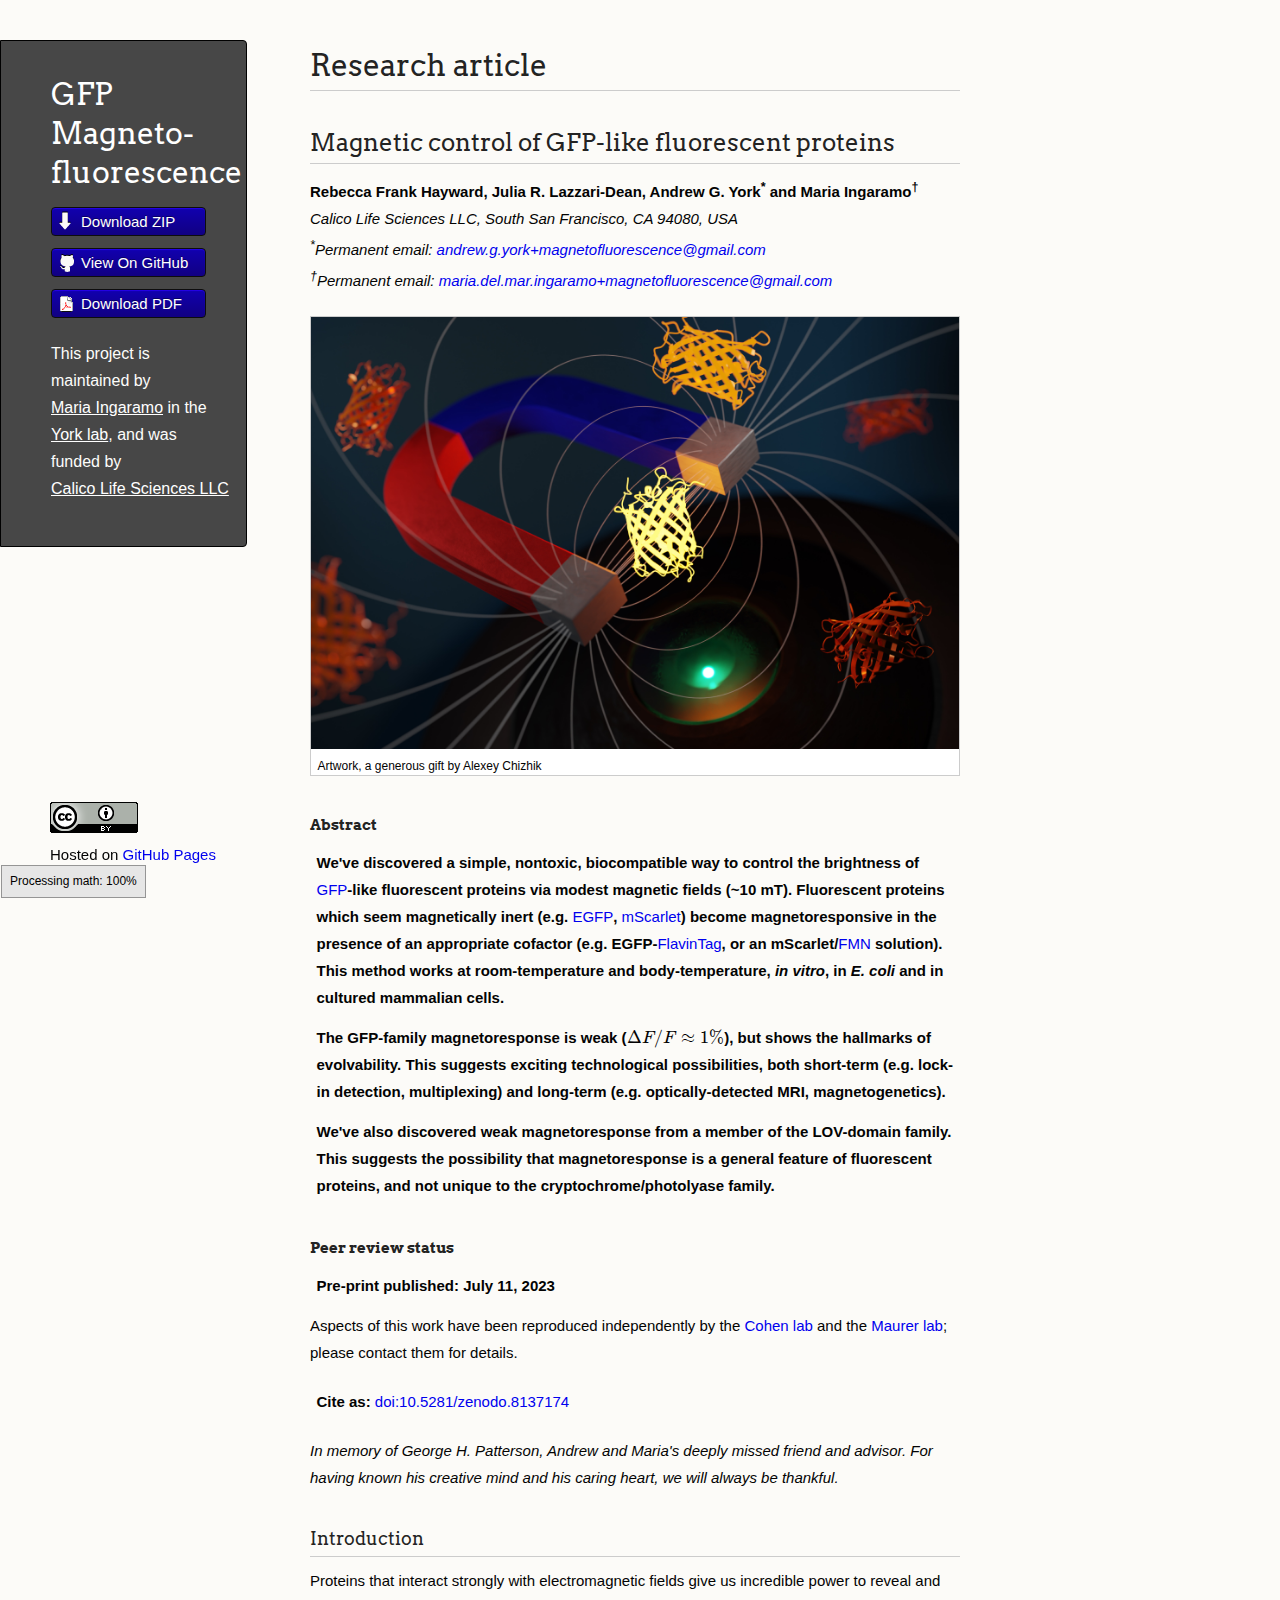
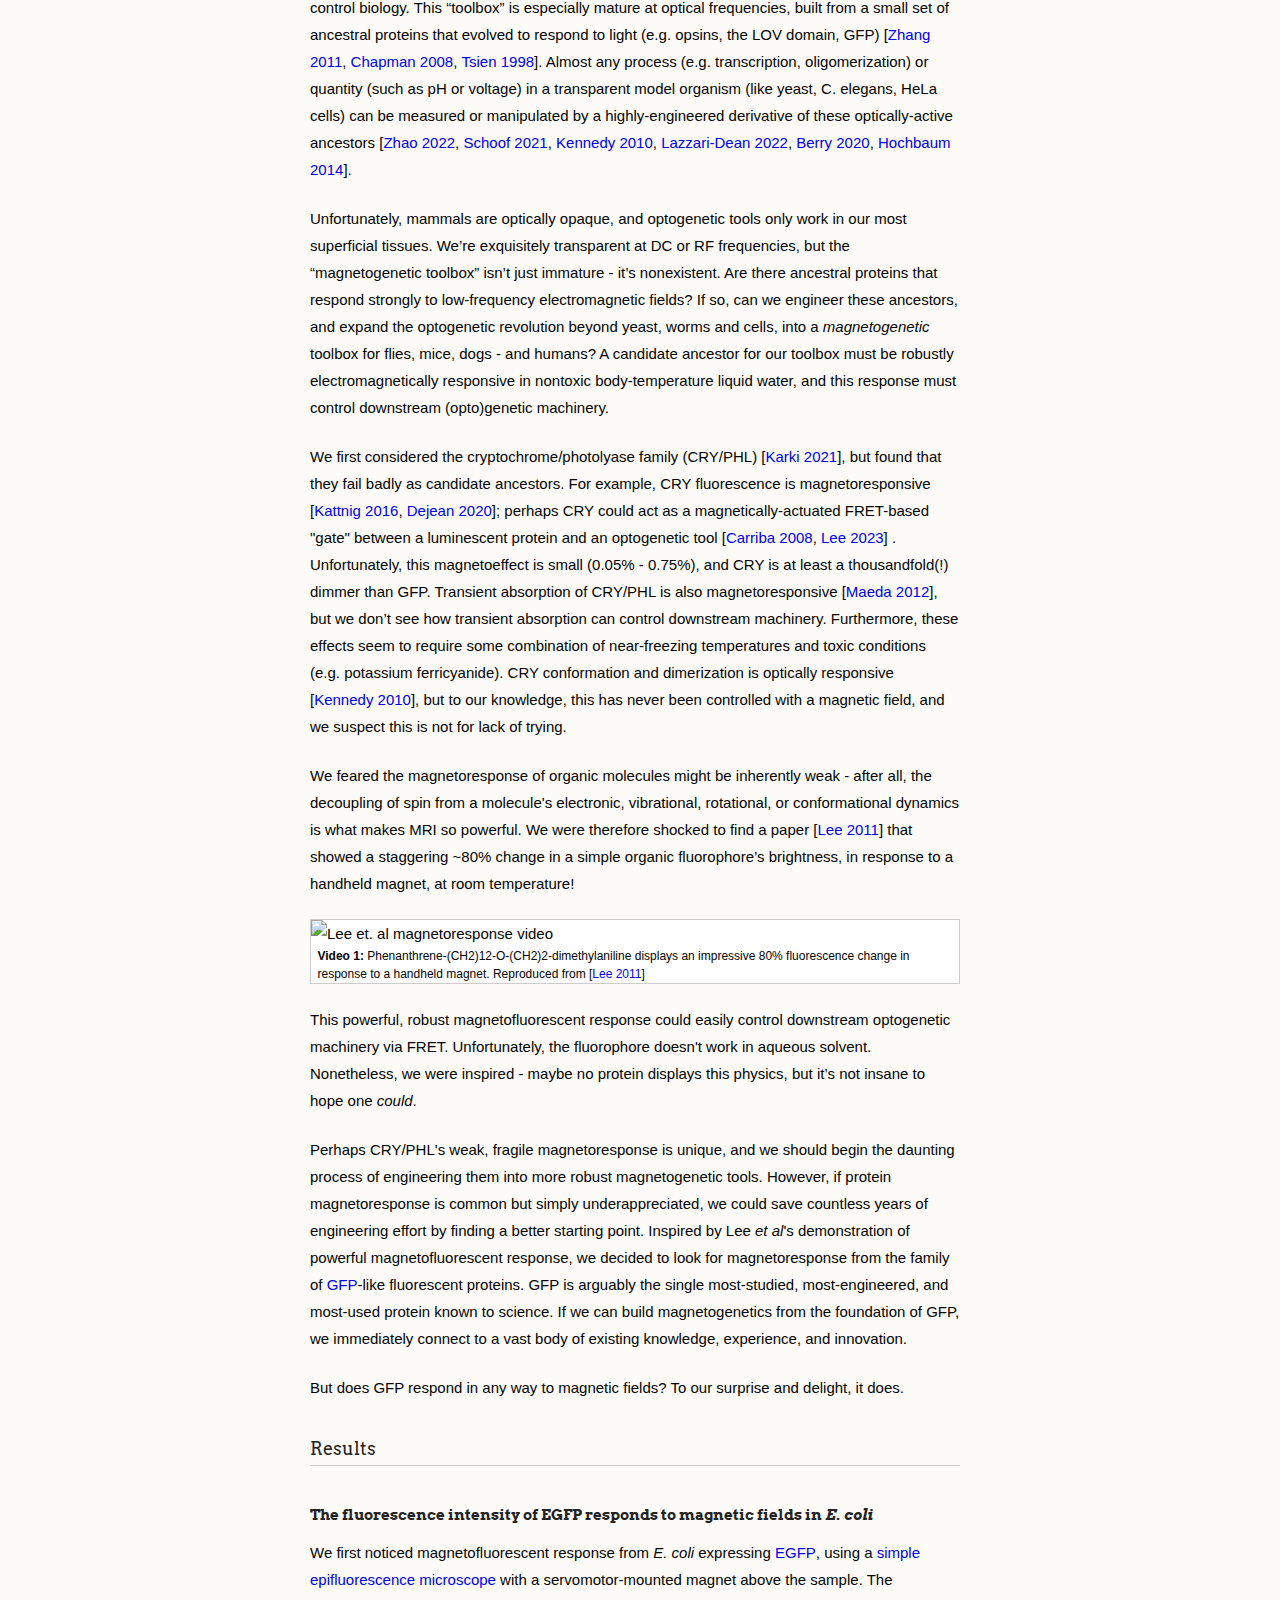
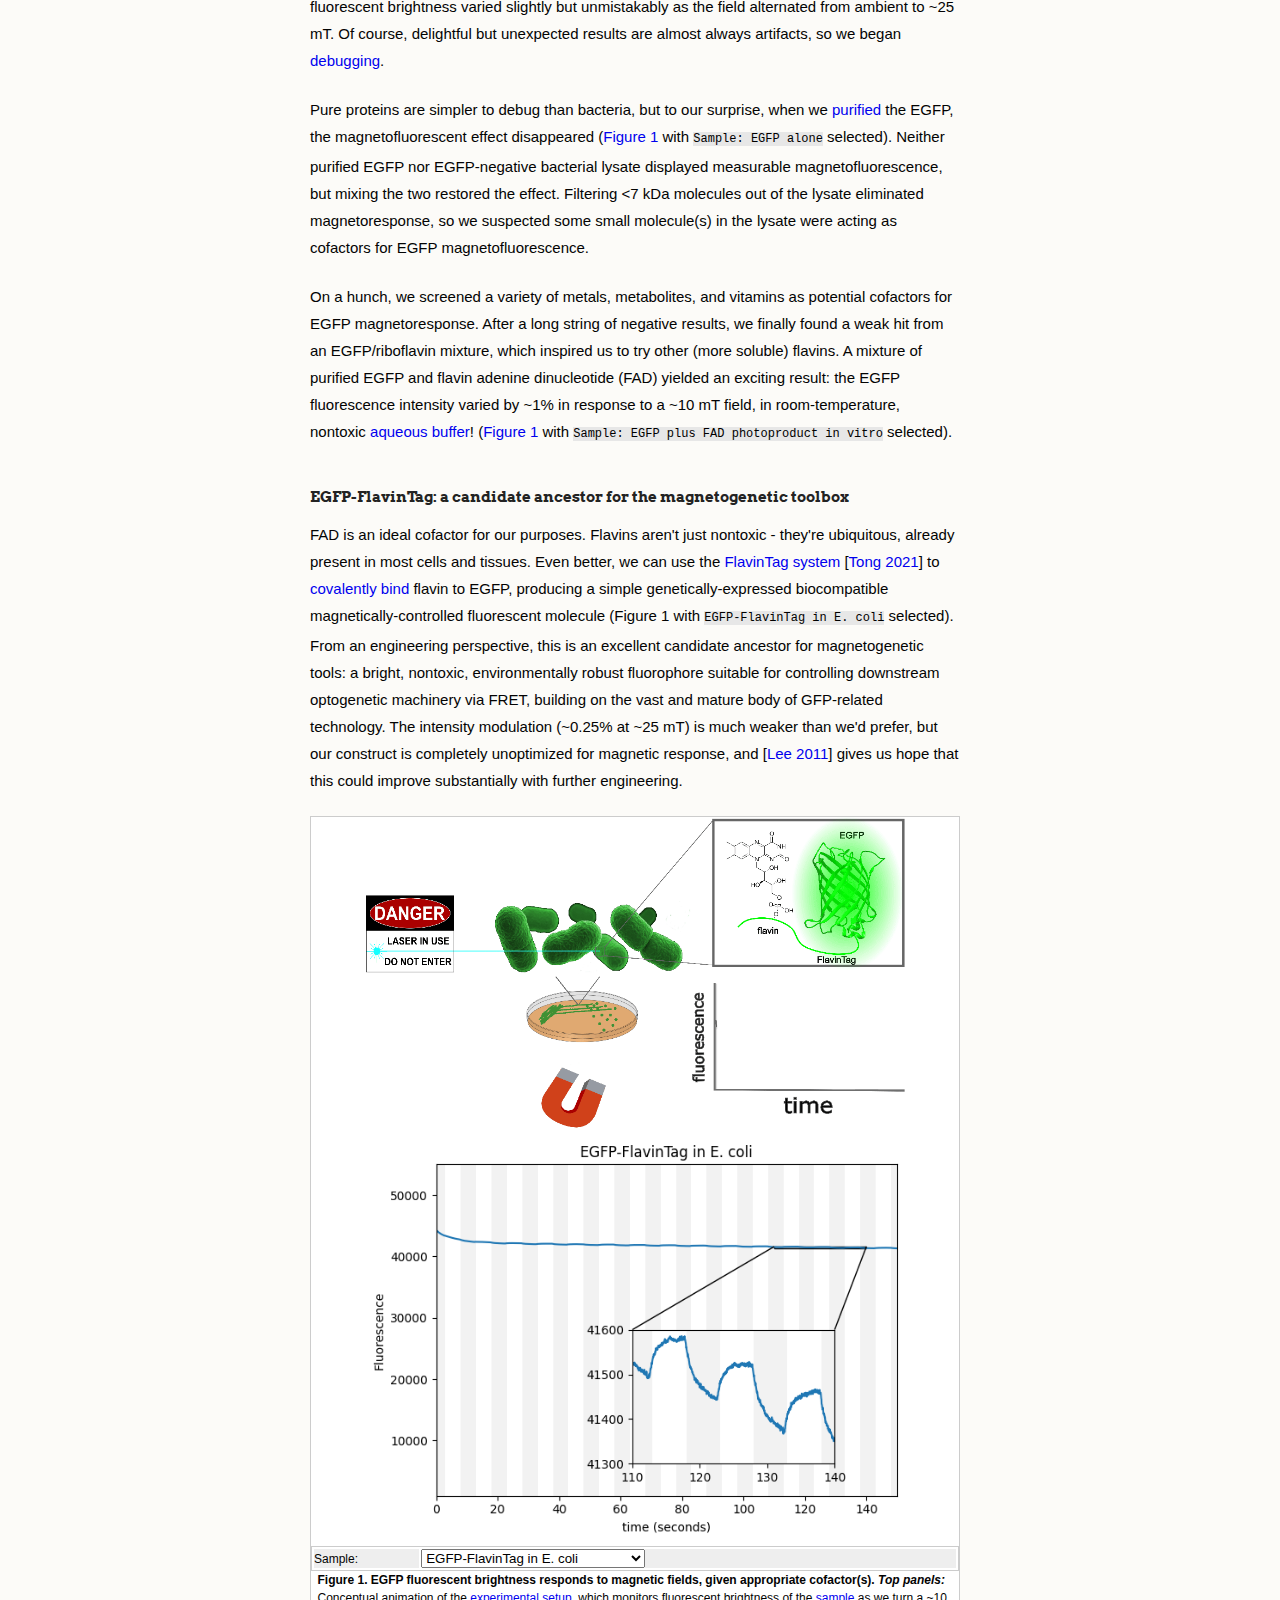
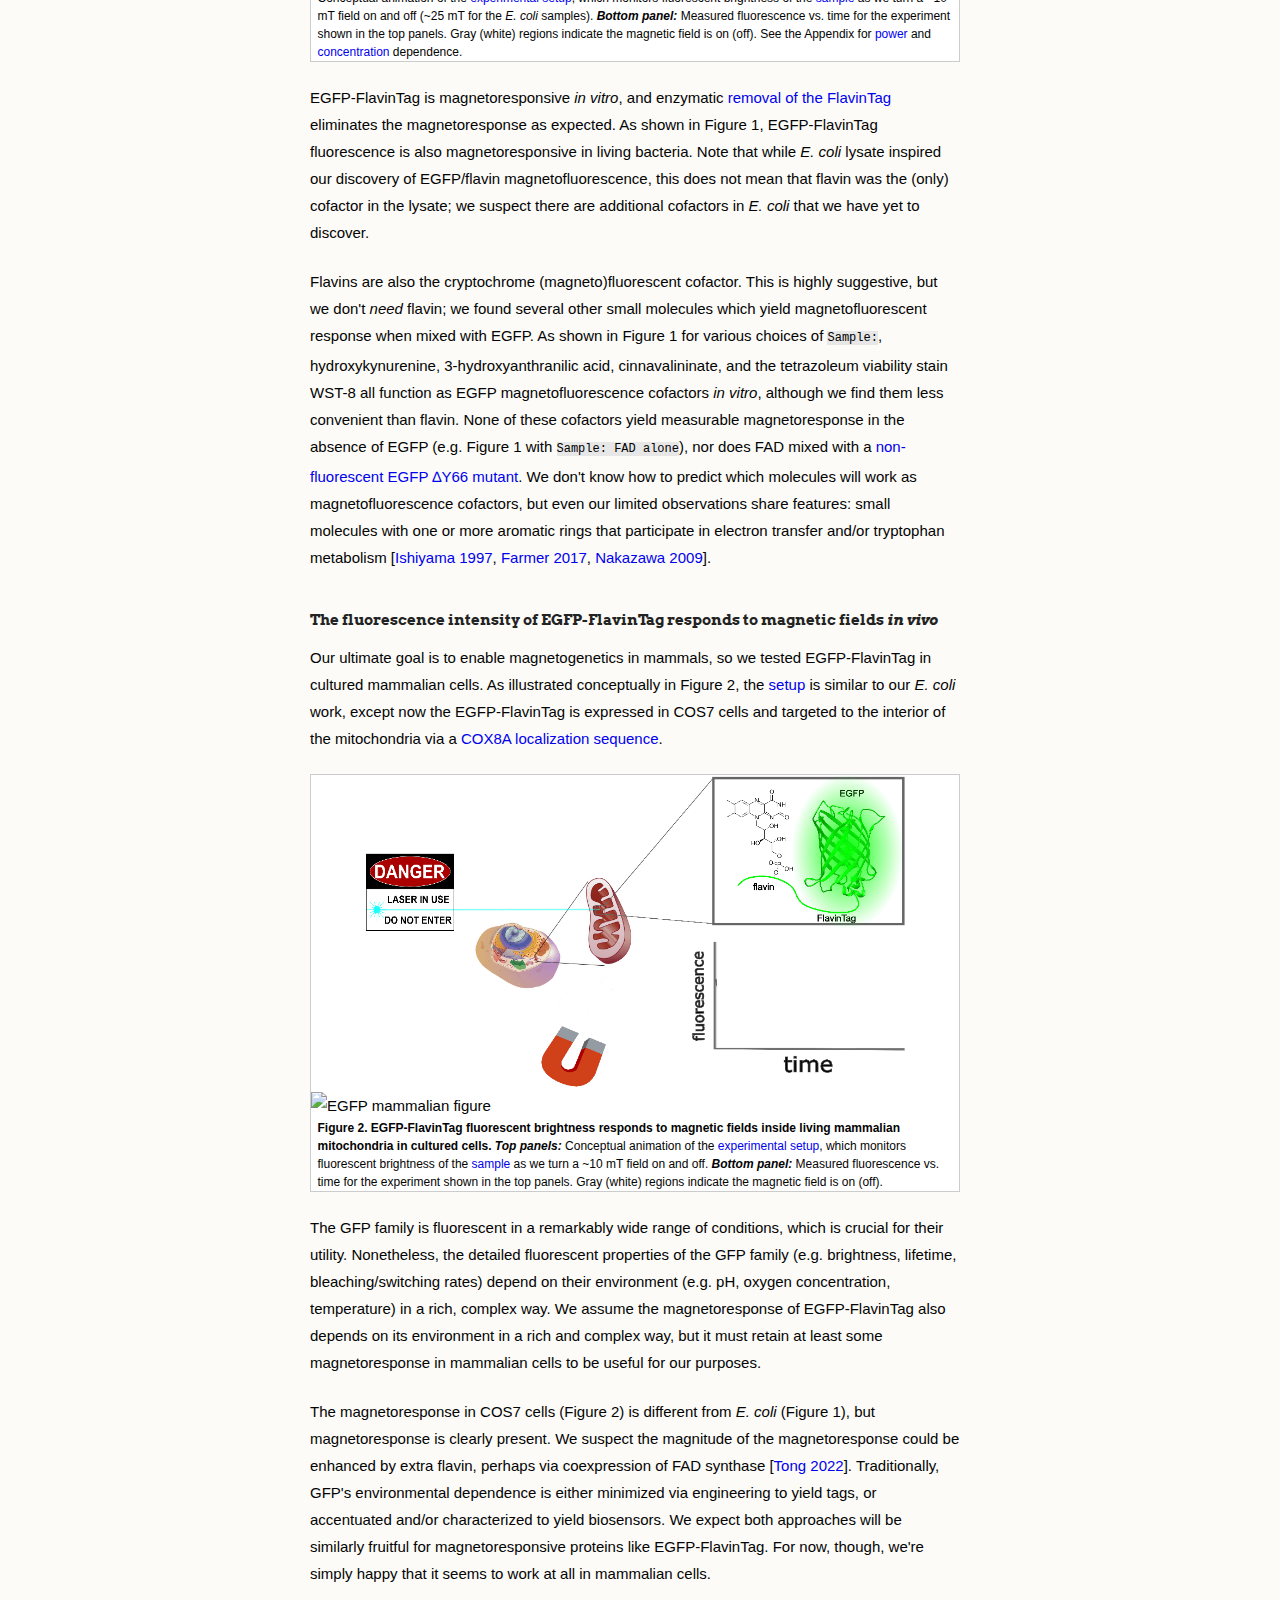
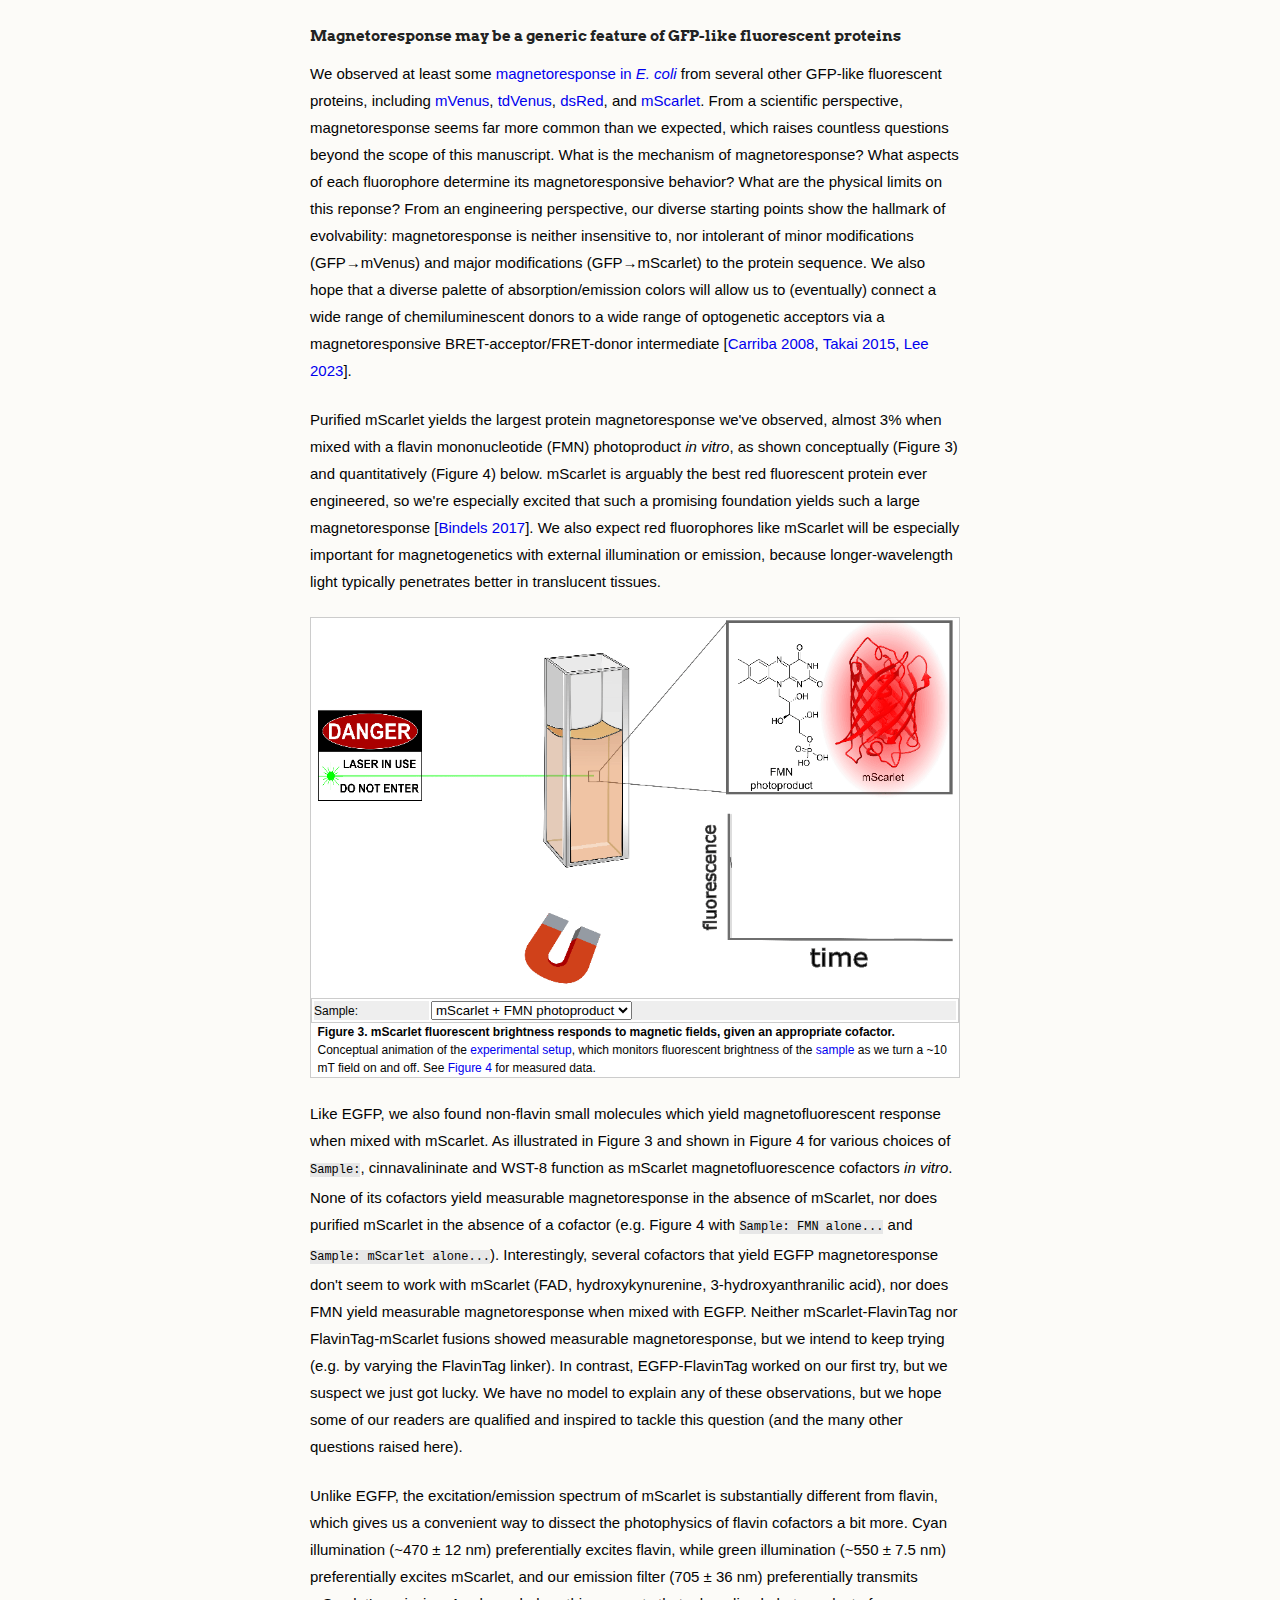
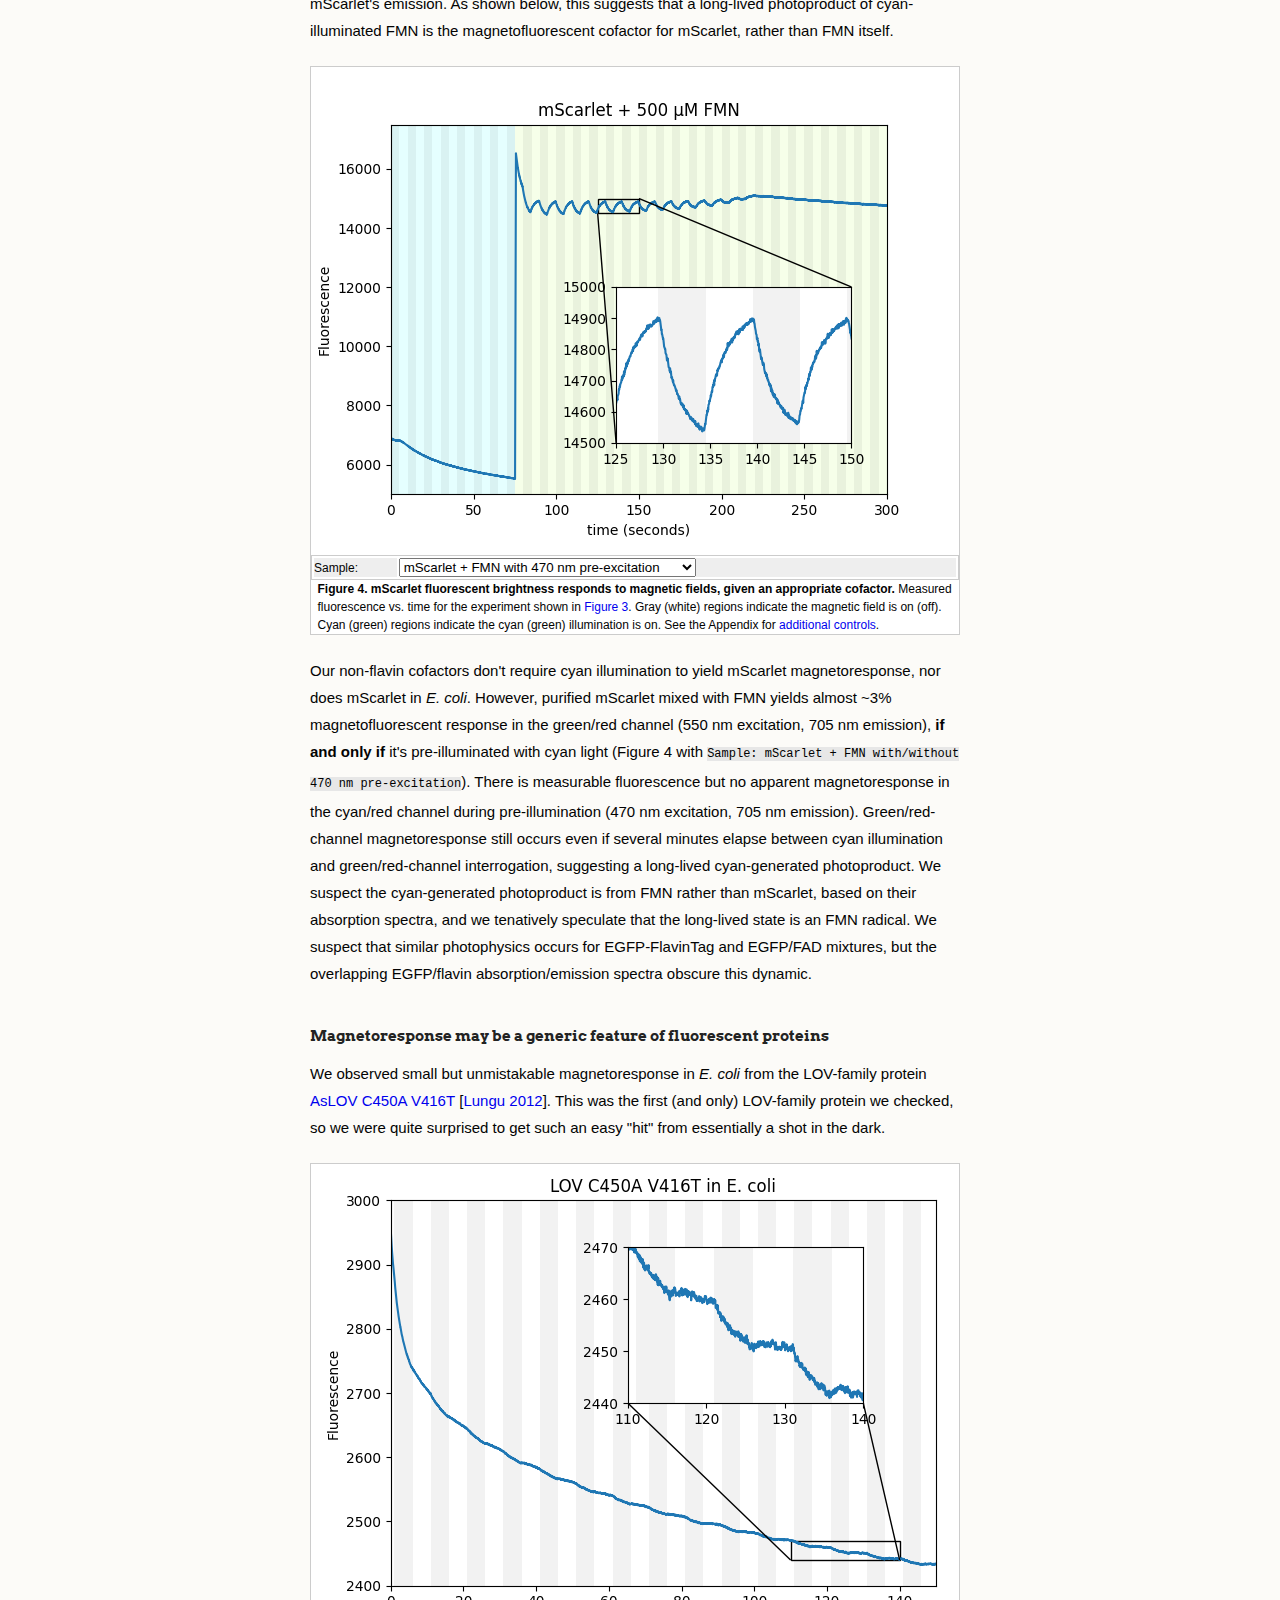
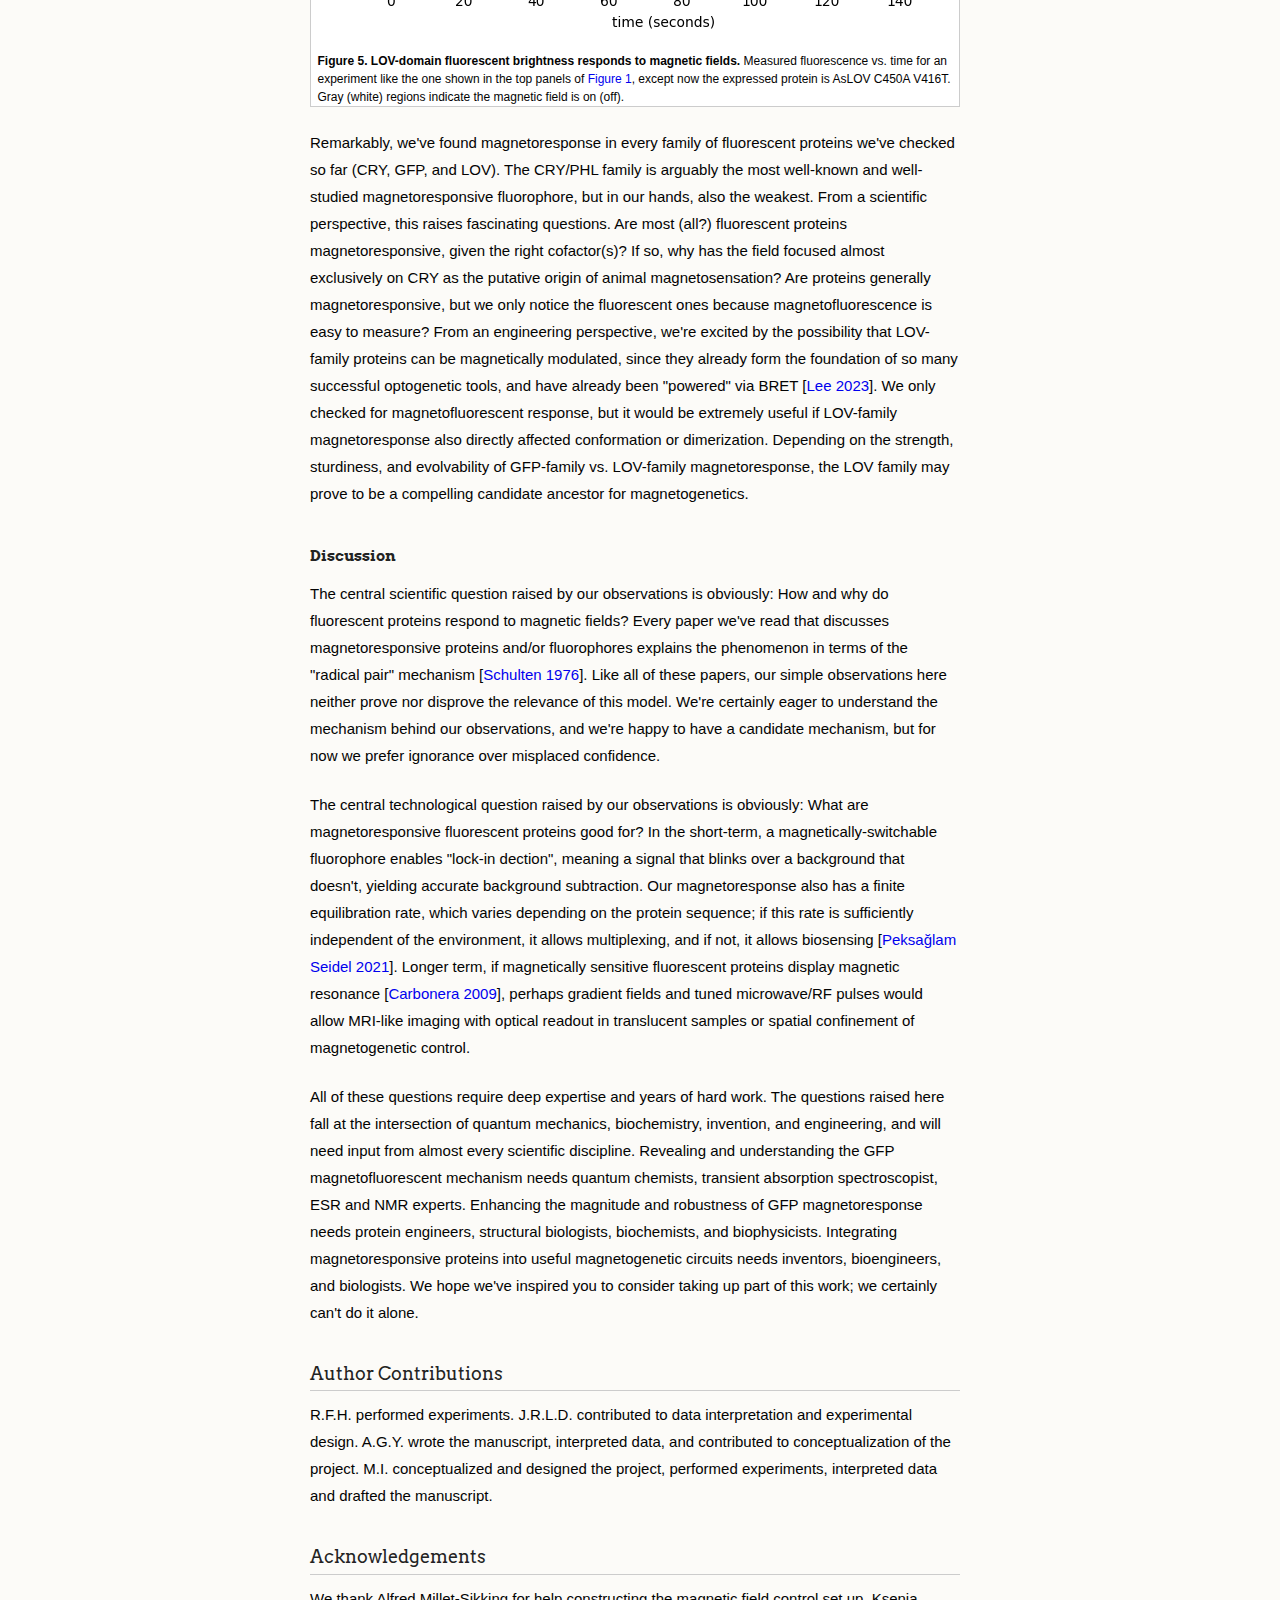
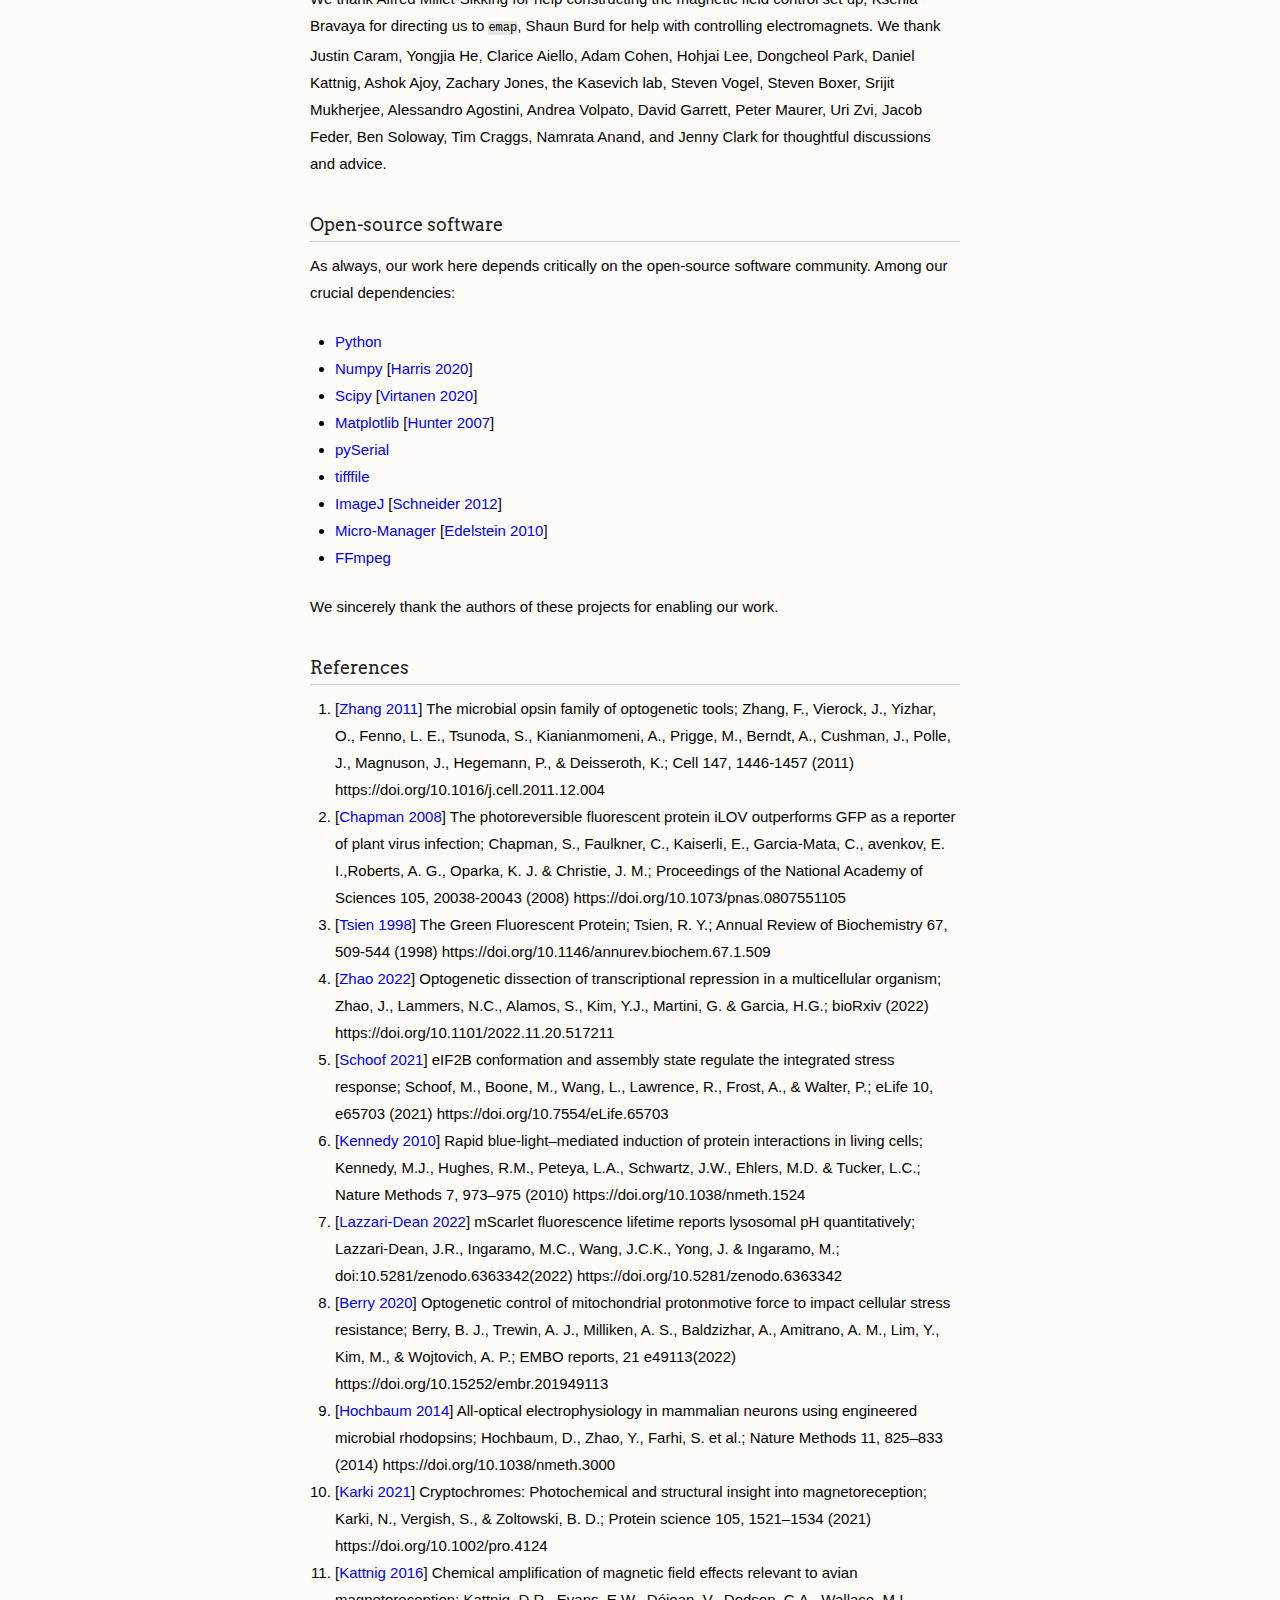
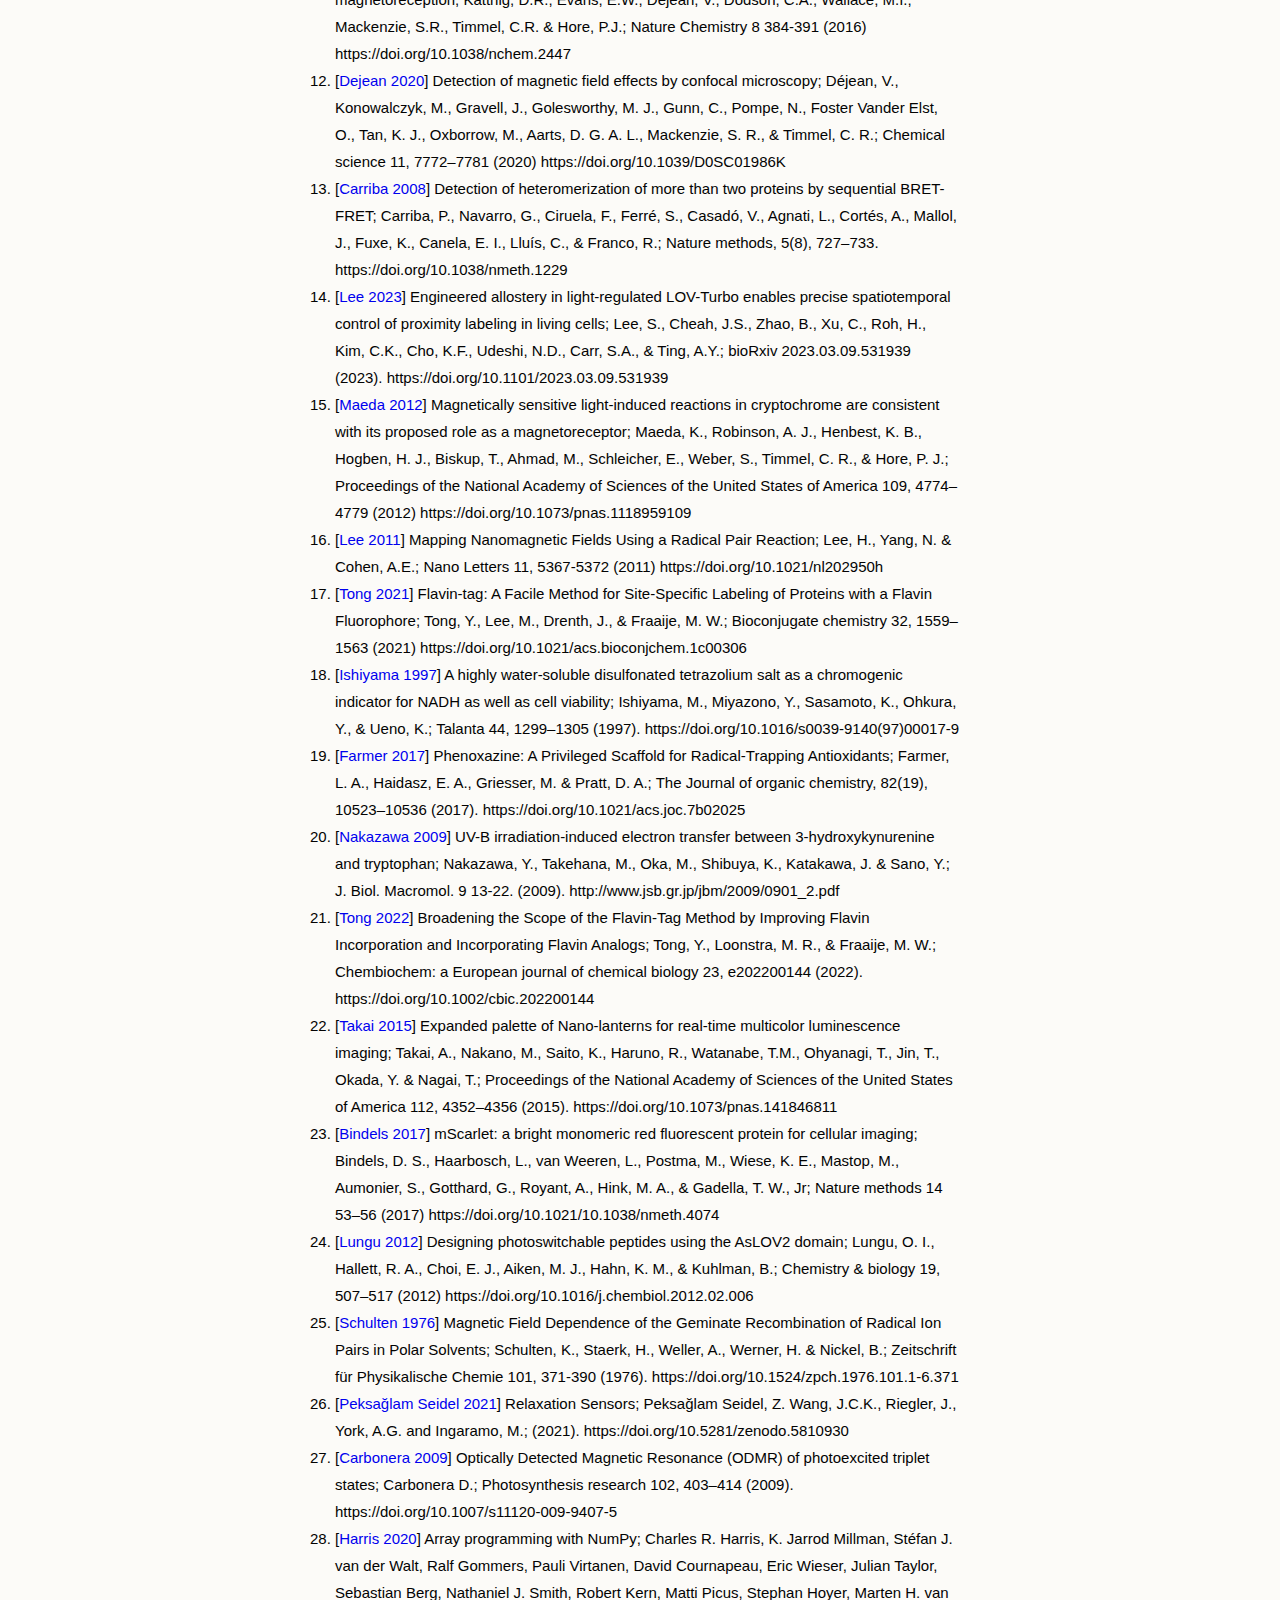
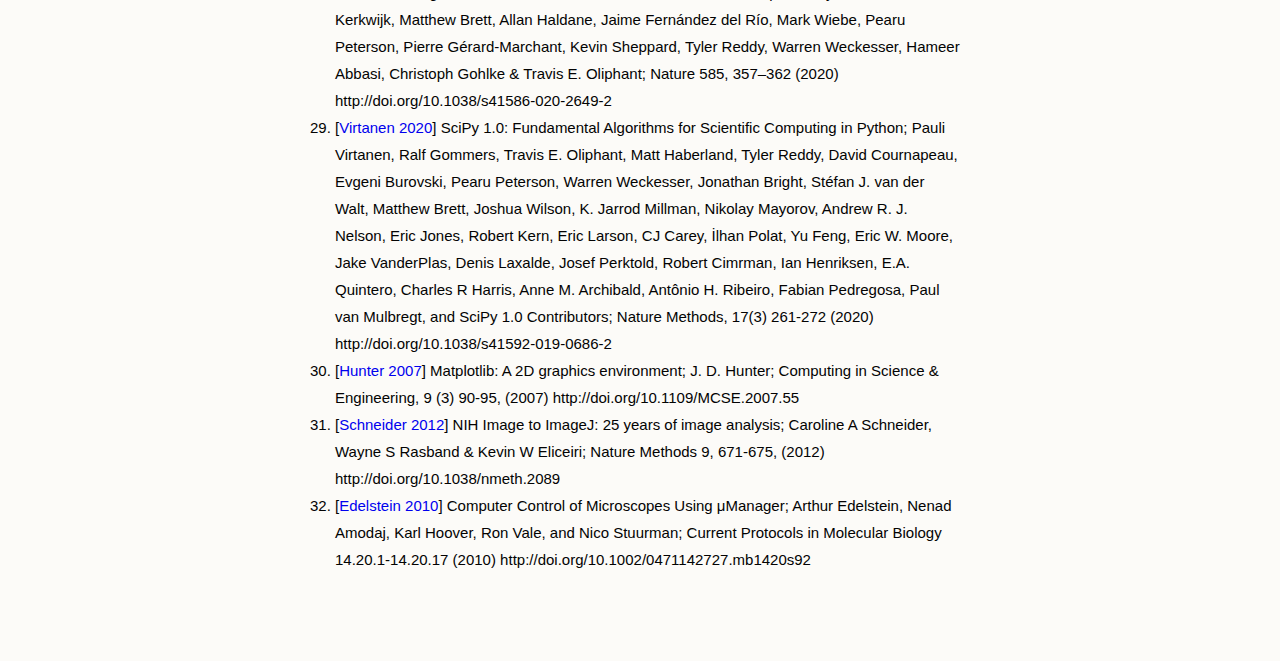
==== index.html @ 2e9eeae3 "Add files via upload" ====
<!doctype html>
<!-- 
##############################################################
Ignore this boilerplate if you're just trying to edit the text.
Skip to the part that says 'The real text begins here'
##############################################################

Based on this theme: https://github.com/broccolini/dinky , which mentioned that attribution is appreciated. Thanks, broccolini!
-->
<html lang="en">
  <head>
    <base target="_blank">
    <meta charset="utf-8">
    <meta http-equiv="X-UA-Compatible" content="IE=edge">
    <meta name="citation_title" content="GFP Magnetofluorescence">
    <meta name="citation_author" content="Rebecca Frank Hayward">
    <meta name="citation_author" content="Julia R. Lazzari-Dean">
    <meta name="citation_author" content="Andrew G. York">
    <meta name="citation_author" content="Maria Ingaramo">
    <meta name="citation_publication_date" content="2023/07/11">
    <meta name="citation_journal_title" content="Github.io">
    <meta name="citation_pdf_url" content="https://andrewgyork.github.io/gfp_magnetofluorescence/gfp_magnetofluorescence.pdf">
    <title>GFP Magnetofluorescence</title>

    <link rel="stylesheet" href="stylesheets/styles.css">
    <link rel="stylesheet" href="stylesheets/prism.css">
    <!--[if lt IE 9]>
    <script src="javascript/html5shiv/html5shiv.js"></script>
    <![endif]-->
    <!--[if lt IE 8]>
      <p class="browserupgrade">You are using an <strong>outdated</strong> browser. Please <a href="http://browsehappy.com/">upgrade your browser</a> to improve your experience.</p>
    <![endif]-->
    <script src="javascript/scale-fix/scale.fix.js"></script>
    <script src="javascript/python-highlighting/prism.js"></script>
    <script async  src="javascript/Minimal-MathJax/MathJax.js?config=TeX-AMS_CHTML"></script>
    <script src="javascript/update_figures.js"></script>
    <script src="javascript/reference_list/reference_list.js"></script>
    <script src="javascript/google-analytics/analytics.js"></script>
    <meta name="viewport" content="width=device-width, initial-scale=1, user-scalable=no">
  </head>
  <body>
    <div class="wrapper">
      <header>
        <h1 class="header">GFP Magneto&shy;fluorescence</h1>
        <ul>
          <li class="download"><a class="buttons" href="https://github.com/AndrewGYork/gfp_magnetofluorescence/archive/refs/heads/main.zip">Download ZIP</a></li>
          <li><a class="buttons github" href="https://github.com/AndrewGYork/gfp_magnetofluorescence">View On GitHub</a></li>
          <li><a class="buttons pdf" href="./gfp_magnetofluorescence.pdf">Download PDF</a></li>
        </ul>
        <p class="header">This project is maintained by <a class="header name" href="https://github.com/marimar128">Maria Ingaramo</a> in the <a class="header name" href="http://andrewgyork.github.io/">York lab</a>, and was funded by <a class="header name" href="https://www.calicolabs.com/">Calico Life Sciences LLC</a></p>
      </header>
<!-- 
##############################################################
The real text begins here.
##############################################################
 -->
<section>
<h1>Research article</h1>
<h2>Magnetic control of GFP-like fluorescent proteins</h2>
<p class="author_list">Rebecca Frank Hayward, Julia R. Lazzari-Dean, Andrew G. York<sup>*</sup> and Maria Ingaramo<sup>&dagger;</sup></p>
<p class="author_affiliations">Calico Life Sciences LLC, South San Francisco, CA 94080, USA</p>
<p class="contact_email"><sup>*</sup>Permanent email: <a href="mailto:andrew.g.york+magnetofluorescence@gmail.com" target="_self">andrew.g.york+magnetofluorescence@gmail.com</a></p>
<p class="contact_email"><sup>&dagger;</sup>Permanent email: <a href="mailto:maria.del.mar.ingaramo+magnetofluorescence@gmail.com" target="_self">maria.del.mar.ingaramo+magnetofluorescence@gmail.com</a></p>

<p></p>
<figure>
<img src="./images/artwork/20230713 Proteins and magnet.jpg" alt="Cover art" id="cover_art">
 <figcaption>
  Artwork, a generous gift by Alexey Chizhik
 </figcaption>
</figure><p></p>

<a id="Abstract" href="#Abstract" target="_self">
  <h4>
  Abstract
  </h4>
</a>
<p class="abstract">
We've discovered a simple, nontoxic, biocompatible way to control the brightness of <a href="https://www.fpbase.org/protein/avgfp/">GFP</a>-like fluorescent proteins via modest magnetic fields (~10 mT). Fluorescent proteins which seem magnetically inert (e.g. <a href="https://www.fpbase.org/protein/egfp/">EGFP</a>, <a href="https://www.fpbase.org/protein/mscarlet/">mScarlet</a>) become magnetoresponsive in the presence of an appropriate cofactor (e.g. EGFP-<a href="https://doi.org/10.1021/acs.bioconjchem.1c00306">FlavinTag</a>, or an mScarlet/<a href="https://pubchem.ncbi.nlm.nih.gov/compound/Flavin-mononucleotide">FMN</a> solution). This method works at room-temperature and body-temperature, <em>in vitro</em>, in <em>E. coli</em> and in cultured mammalian cells.
</p>

<p class="abstract">
The GFP-family magnetoresponse is weak (\(\Delta F / F \approx 1\%\)), but shows the hallmarks of evolvability. This suggests exciting technological possibilities, both short-term (e.g. lock-in detection, multiplexing) and long-term (e.g. optically-detected MRI, magnetogenetics).
</p>

<p class="abstract">

We've also discovered weak magnetoresponse from a member of the LOV-domain family. This suggests the possibility that magnetoresponse is a general feature of fluorescent proteins, and not unique to the cryptochrome/<wbr>photolyase family.
</p>

<h4>Peer review status</h4>
<p class="abstract">Pre-print published: July 11, 2023</p>
<p>
Aspects of this work have been reproduced independently by the <a href="https://cohenweb.rc.fas.harvard.edu/">Cohen lab</a> and the <a href="https://maurer-lab.com/">Maurer lab</a>; please contact them for details.
</p>

<p class="abstract">Cite as: <a href="https://doi.org/10.5281/zenodo.8137174">doi:10.5281/zenodo.8137174</a>
</p>

<p></p>
<p><em>
In memory of George H. Patterson, Andrew and Maria's deeply missed friend and advisor. For having known his creative mind and his caring heart, we will always be thankful.</em>
</p>

<h3 class="onlyprint">
Note that this is a limited PDF or print version; animated and interactive figures are disabled. For the full version of this article, please visit <a href="https://andrewgyork.github.io/gfp_magnetofluorescence">https://andrewgyork.github.io/gfp_magnetofluorescence</a></h3>

<noscript>
<h3>Your browser doesn't seem to support Javascript. This document uses Javascript for interactive figures, math typesetting, and to automatically generate the reference list. Either activate Javascript, or use the "Download PDF" link above if you want properly typeset math and a reference list.
</h3>
</noscript>

<h3>
Introduction
</h3>
<p>
Proteins that interact strongly with electromagnetic fields give us incredible power to reveal and control biology. This “toolbox” is especially mature at optical frequencies, built from a small set of ancestral proteins that evolved to respond to light (e.g. opsins, the LOV domain, GFP) 
[<a class="citation" href="https://doi.org/10.1016/j.cell.2011.12.004" title="The microbial opsin family of optogenetic tools; Zhang, F., Vierock, J., Yizhar, O., Fenno, L. E., Tsunoda, S., Kianianmomeni, A., Prigge, M., Berndt, A., Cushman, J., Polle, J., Magnuson, J., Hegemann, P., &amp; Deisseroth, K.; Cell 147, 1446-1457 (2011)">Zhang 2011</a>, 
<a class="citation" href="https://doi.org/10.1073/pnas.0807551105" title="The photoreversible fluorescent protein iLOV outperforms GFP as a reporter of plant virus infection; Chapman, S., Faulkner, C., Kaiserli, E.,  Garcia-Mata, C., avenkov, E. I.,Roberts, A. G., Oparka, K. J.  &amp; Christie, J. M.; Proceedings of the National Academy of Sciences 105, 20038-20043 (2008)">Chapman 2008</a>, 
<a class="citation" href="https://doi.org/10.1146/annurev.biochem.67.1.509" title="The Green Fluorescent Protein; Tsien, R. Y.; Annual Review of Biochemistry 67, 509-544 (1998)">Tsien 1998</a>]. 
Almost any process (e.g. transcription, oligomerization) or quantity (such as pH or voltage) in a transparent model organism (like yeast, C. elegans, HeLa cells) can be measured or manipulated by a highly-engineered derivative of these optically-active ancestors
[<a class="citation" href="https://doi.org/10.1101/2022.11.20.517211" title="Optogenetic dissection of transcriptional repression in a multicellular organism; Zhao, J., Lammers, N.C., Alamos, S., Kim, Y.J., Martini, G. &amp; Garcia, H.G.; bioRxiv (2022)">Zhao 2022</a>,
<a class="citation" href="https://doi.org/10.7554/eLife.65703" title="eIF2B conformation and assembly state regulate the integrated stress response; Schoof, M., Boone, M., Wang, L., Lawrence, R., Frost, A., &amp; Walter, P.; eLife 10, e65703 (2021)">Schoof 2021</a>,
<a class="citation" href="https://doi.org/10.1038/nmeth.1524" title="Rapid blue-light–mediated induction of protein interactions in living cells; Kennedy, M.J., Hughes, R.M., Peteya, L.A., Schwartz, J.W., Ehlers, M.D. &amp; Tucker, L.C.; Nature Methods 7, 973–975 (2010)">Kennedy 2010</a>,
<a class="citation" href="https://doi.org/10.5281/zenodo.6363342" title="mScarlet fluorescence lifetime reports lysosomal pH quantitatively; Lazzari-Dean, J.R., Ingaramo, M.C., Wang, J.C.K., Yong, J. &amp; Ingaramo, M.; doi:10.5281/zenodo.6363342(2022)">Lazzari-Dean 2022</a>,
<a class="citation" href="https://doi.org/10.15252/embr.201949113" title="Optogenetic control of mitochondrial protonmotive force to impact cellular stress resistance; Berry, B. J., Trewin, A. J., Milliken, A. S., Baldzizhar, A., Amitrano, A. M., Lim, Y., Kim, M., &amp; Wojtovich, A. P.; EMBO reports, 21 e49113(2022)">Berry 2020</a>,
<a class="citation" href="https://doi.org/10.1038/nmeth.3000" title="All-optical electrophysiology in mammalian neurons using engineered microbial rhodopsins; Hochbaum, D., Zhao, Y., Farhi, S. et al.; Nature Methods 11, 825–833 (2014)">Hochbaum 2014</a>].
</p>
<p>
Unfortunately, mammals are optically opaque, and optogenetic tools only work in our most superficial tissues. We’re exquisitely transparent at DC or RF frequencies, but the “magnetogenetic toolbox” isn’t just immature - it’s nonexistent. Are there ancestral proteins that respond strongly to low-frequency electromagnetic fields? If so, can we engineer these ancestors, and expand the optogenetic revolution beyond yeast, worms and cells, into a <em>magnetogenetic</em> toolbox for flies, mice, dogs - and humans? A candidate ancestor for our toolbox must be robustly electromagnetically responsive in nontoxic body-temperature liquid water, and this response must control downstream (opto)genetic machinery. 
</p>
<p>
We first considered the cryptochrome/<wbr>photolyase family (CRY/PHL)
[<a class="citation" href="https://doi.org/10.1002/pro.4124" title="Cryptochromes: Photochemical and structural insight into magnetoreception; Karki, N., Vergish, S., &amp; Zoltowski, B. D.; Protein science 105, 1521–1534 (2021)">Karki 2021</a>], 
but found that they fail badly as candidate ancestors. For example, CRY fluorescence is magnetoresponsive 
[<a class="citation" href="https://doi.org/10.1038/nchem.2447" title="Chemical amplification of magnetic field effects relevant to avian magnetoreception; Kattnig, D.R., Evans, E.W., Déjean, V., Dodson, C.A., Wallace, M.I., Mackenzie, S.R., Timmel, C.R. &amp; Hore, P.J.; Nature Chemistry 8 384-391 (2016)">Kattnig 2016</a>,
<a class="citation" href="https://doi.org/10.1039/D0SC01986K" title="Detection of magnetic field effects by confocal microscopy; Déjean, V., Konowalczyk, M., Gravell, J., Golesworthy, M. J., Gunn, C., Pompe, N., Foster Vander Elst, O., Tan, K. J., Oxborrow, M., Aarts, D. G. A. L., Mackenzie, S. R., & Timmel, C. R.; Chemical science 11, 7772–7781 (2020)">Dejean 2020</a>];
perhaps CRY could act as a magnetically-actuated FRET-based "gate" between a luminescent protein and an optogenetic tool 
[<a class="citation" href="https://doi.org/10.1038/nmeth.1229" title="Detection of heteromerization of more than two proteins by sequential BRET-FRET; Carriba, P., Navarro, G., Ciruela, F., Ferré, S., Casadó, V., Agnati, L., Cortés, A., Mallol, J., Fuxe, K., Canela, E. I., Lluís, C., &amp; Franco, R.; Nature methods, 5(8), 727–733.">Carriba 2008</a>,
<a class="citation" href="https://doi.org/10.1101/2023.03.09.531939" title="Engineered allostery in light-regulated LOV-Turbo enables precise spatiotemporal control of proximity labeling in living cells; Lee, S., Cheah, J.S., Zhao, B., Xu, C., Roh, H., Kim, C.K., Cho, K.F., Udeshi, N.D., Carr, S.A., &amp; Ting, A.Y.; bioRxiv 2023.03.09.531939 (2023).">Lee 2023</a>]
. Unfortunately, this magnetoeffect is small (0.05% - 0.75%), and CRY is at least a thousandfold(!) dimmer than GFP. Transient absorption of CRY/PHL is also magnetoresponsive 
[<a class="citation" href="https://doi.org/10.1073/pnas.1118959109" title="Magnetically sensitive light-induced reactions in cryptochrome are consistent with its proposed role as a magnetoreceptor; Maeda, K., Robinson, A. J., Henbest, K. B., Hogben, H. J., Biskup, T., Ahmad, M., Schleicher, E., Weber, S., Timmel, C. R., &amp; Hore, P. J.; Proceedings of the National Academy of Sciences of the United States of America 109, 4774–4779 (2012)">Maeda 2012</a>], 
but we don’t see how transient absorption can control downstream machinery. Furthermore, these effects seem to require some combination of near-freezing temperatures and toxic conditions (e.g. potassium ferricyanide). CRY conformation and dimerization is optically responsive 
[<a class="citation" href="https://doi.org/10.1038/nmeth.1524" title="Rapid blue-light–mediated induction of protein interactions in living cells; Kennedy, M.J., Hughes, R.M., Peteya, L.A., Schwartz, J.W., Ehlers, M.D. &amp; Tucker, L.C.; Nature Methods 7, 973–975 (2010)">Kennedy 2010</a>], 
but to our knowledge, this has never been controlled with a magnetic field, and we suspect this is not for lack of trying.
</p>
<p>
We feared the magnetoresponse of organic molecules might be inherently weak - after all, the decoupling of spin from a molecule's electronic, vibrational, rotational, or conformational dynamics is what makes MRI so powerful. We were therefore shocked to find a paper
[<a class="citation" href="https://doi.org/10.1021/nl202950h" title="Mapping Nanomagnetic Fields Using a Radical Pair Reaction; Lee, H., Yang, N. &amp; Cohen, A.E.; Nano Letters 11, 5367-5372 (2011)">Lee 2011</a>]
that showed a staggering ~80% change in a simple organic fluorophore’s brightness, in response to a handheld magnet, at room temperature!
</p>

<p>
<figure id="cohen_movie_figure">
<img src="./images/cohen_movie/magnetofluorescence.gif" alt="Lee et. al magnetoresponse video" id="cohen_movie" style="width:100%">
 <figcaption><strong>Video 1:</strong> Phenanthrene-(CH2)12-O-(CH2)2-dimethylaniline displays an impressive 80% fluorescence change in response to a handheld magnet. Reproduced from 
  [<a class="citation" href="https://doi.org/10.1021/nl202950h" title="Mapping Nanomagnetic Fields Using a Radical Pair Reaction; Lee, H., Yang, N. &amp; Cohen, A.E.; Nano Letters 11, 5367-5372 (2011)">Lee 2011</a>]
 </figcaption>
</figure><p></p>
</p>

<p>
This powerful, robust magnetofluorescent response could easily control downstream optogenetic machinery via FRET. Unfortunately, the fluorophore doesn't work in aqueous solvent. Nonetheless, we were inspired - maybe no protein displays this physics, but it’s not insane to hope one <em>could</em>. 
</p>


<p>Perhaps CRY/PHL's weak, fragile magnetoresponse is unique, and we should begin the daunting process of engineering them into more robust magnetogenetic tools. However, if protein magnetoresponse is common but simply underappreciated, we could save countless years of engineering effort by finding a better starting point. Inspired by Lee <em>et al</em>'s demonstration of powerful magnetofluorescent response, we decided to look for magnetoresponse from the family of <a href="https://en.wikipedia.org/w/index.php?title=Green_fluorescent_protein&oldid=1143612679">GFP</a>-like fluorescent proteins. GFP is arguably the single most-studied, most-engineered, and most-used protein known to science. If we can build magnetogenetics from the foundation of GFP, we immediately connect to a vast body of existing knowledge, experience, and innovation.
</p>

<p>
But does GFP respond in any way to magnetic fields? To our surprise and delight, it does. 
</p>


<h3>
Results
</h3>
<h4>
The fluorescence intensity of EGFP responds to magnetic fields in <em>E. coli</em>
</h4>

<p>
We first noticed magnetofluorescent response from <em>E. coli</em> expressing <a href="https://www.fpbase.org/protein/egfp/">EGFP</a>, using a <a href="./appendix.html#instrumentation">simple epifluorescence microscope</a> with a servomotor-mounted magnet above the sample. The fluorescent brightness varied slightly but unmistakably as the field alternated from ambient to ~25 mT. Of course, delightful but unexpected results are almost always artifacts, so we began <a href="./appendix.html#debugging">debugging</a>.
</p>

<p>
Pure proteins are simpler to debug than bacteria, but to our surprise, when we <a href="./appendix.html#sample_prep">purified</a> the EGFP, the magnetofluorescent effect disappeared (<a href="#EGFP_cartoon" target="_self">Figure 1</a> with <code>Sample: EGFP alone</code> selected). Neither purified EGFP nor EGFP-negative bacterial lysate displayed measurable magnetofluorescence, but mixing the two restored the effect. Filtering &lt;7 kDa molecules out of the lysate eliminated magnetoresponse, so we suspected some small molecule(s) in the lysate were acting as cofactors for EGFP magnetofluorescence.
</p>

<p>
On a hunch, we screened a variety of metals, metabolites, and vitamins as potential cofactors for EGFP magnetoresponse. After a long string of negative results, we finally found a weak hit from an EGFP/riboflavin mixture, which inspired us to try other (more soluble) flavins. A mixture of purified EGFP and flavin adenine dinucleotide (FAD) yielded an exciting result: the EGFP fluorescence intensity varied by ~1% in response to a ~10 mT field, in room-temperature, nontoxic <a href="./appendix.html#exp_design">aqueous buffer</a>! (<a href="#EGFP_cartoon" target="_self">Figure 1</a> with <code>Sample: EGFP plus FAD photoproduct in vitro</code> selected).
</p>

<h4>
EGFP-FlavinTag: a candidate ancestor for the magnetogenetic toolbox
</h4>

<p>
FAD is an ideal cofactor for our purposes. Flavins aren't just nontoxic - they're ubiquitous, already present in most cells and tissues. Even better, we can use the <a href="./appendix.html#sequences">FlavinTag system</a>
[<a class="citation" href="https://doi.org/10.1021/acs.bioconjchem.1c00306" title="Flavin-tag: A Facile Method for Site-Specific Labeling of Proteins with a Flavin Fluorophore; Tong, Y., Lee, M., Drenth, J., &amp; Fraaije, M. W.; Bioconjugate chemistry 32, 1559–1563 (2021)">Tong 2021</a>]
 to <a href="./appendix.html#sample_prep">covalently bind</a> flavin to EGFP, producing a simple genetically-expressed biocompatible magnetically-controlled fluorescent molecule (Figure 1 with <code>EGFP-FlavinTag in E. coli</code> selected). From an engineering perspective, this is an excellent candidate ancestor for magnetogenetic tools: a bright, nontoxic, environmentally robust fluorophore suitable for controlling downstream optogenetic machinery via FRET, building on the vast and mature body of GFP-related technology. The intensity modulation (~0.25% at ~25 mT) is much weaker than we'd prefer, but our construct is completely unoptimized for magnetic response, and 
 [<a class="citation" href="https://doi.org/10.1021/nl202950h" title="Mapping Nanomagnetic Fields Using a Radical Pair Reaction; Lee, H., Yang, N. &amp; Cohen, A.E.; Nano Letters 11, 5367-5372 (2011)">Lee 2011</a>]
  gives us hope that this could improve substantially with further engineering.
</p>


<figure id="EGFP_figure">
<img src="./images/cartoon/EGFP_FAD_coli.gif" alt="EGFP magnetoresponse cartoon" id="EGFP_cartoon" width="85%" style="display:block;margin-left:auto;margin-right:auto;">
<img src="./images/EGFP_bead_figure/pngs/EGFP_FAD_coli.png" alt="EGFP magnetoresponse data" id="EGFP_data"  width="85%" style="display:block;margin-left:auto;margin-right:auto;">
<table class="figure_controls">
  <tr>
  <td>Sample: </td><td><select id="EGFP_figure_selection" onchange="update_EGFP_figure()">
    <option value="EGFP">EGFP alone</option>
    <option value="EGFP_FAD">EGFP + FAD photoproduct <em>in vitro</em> </option>
    <option value="FAD">FAD alone </option>
    <option value="EGFP_FAD_coli" selected="selected">EGFP-FlavinTag in E. coli</option>
    <option value="EGFP_cinn">EGFP + cinnavalininate</option>
    <option value="EGFP_anthra">EGFP + 3-hydroxyanthranilic acid</option>    
    <option value="EGFP_kyn">EGFP + hydroxykynurenine</option>
    <option value="EGFP_wst8">EGFP + WST-8</option>
  </select></td>
    </tr>
</table>
 <figcaption>

  <strong>Figure 1. EGFP fluorescent brightness responds to magnetic fields, given appropriate cofactor(s).</strong>
  <strong><em>Top panels:</em></strong> Conceptual animation of the <a href="./appendix.html#instrumentation">experimental setup</a>, which monitors fluorescent brightness of the <a href="./appendix.html#sample_prep">sample</a> as we turn a ~10 mT field on and off (~25 mT for the <em>E. coli</em> samples).
  <strong><em>Bottom panel:</em></strong> Measured fluorescence vs. time for the experiment shown in the top panels. Gray (white) regions indicate the magnetic field is on (off). See the Appendix for <a href="./appendix.html#EGFP_power_figure">power</a> and <a href="./appendix.html#EGFP_FAD_concentration_figure">concentration</a> dependence.

 </figcaption>
</figure><p></p>

<p>
EGFP-FlavinTag is magnetoresponsive <em>in vitro</em>, and enzymatic <a href="./appendix.html#EGFP_TEV_figure">removal of the FlavinTag</a> eliminates the magnetoresponse as expected. As shown in Figure 1, EGFP-FlavinTag fluorescence is also magnetoresponsive in living bacteria. Note that while <em>E. coli</em> lysate inspired our discovery of EGFP/flavin magnetofluorescence, this does not mean that flavin was the (only) cofactor in the lysate; we suspect there are additional cofactors in <em>E. coli</em> that we have yet to discover.
</p>

<p>
Flavins are also the cryptochrome (magneto)fluorescent cofactor. This is highly suggestive, but we don't <em>need</em> flavin; we found several other small molecules which yield magnetofluorescent response when mixed with EGFP. As shown in Figure 1 for various choices of <code>Sample:</code>, hydroxykynurenine, 3-hydroxyanthranilic acid, cinnavalininate, and the tetrazoleum viability stain WST-8 all function as EGFP magnetofluorescence cofactors <em>in vitro</em>, although we find them less convenient than flavin. None of these cofactors yield measurable magnetoresponse in the absence of EGFP (e.g. Figure 1 with <code>Sample: FAD alone</code>), nor does FAD mixed with a <a href="./appendix.html#EGFP_beads_control_figure">non-fluorescent EGFP &#8710;Y66 mutant</a>. We don't know how to predict which molecules will work as magnetofluorescence cofactors, but even our limited observations share features: small molecules with one or more aromatic rings that participate in electron transfer and/or tryptophan metabolism 
[<a class="citation" href="https://doi.org/10.1016/s0039-9140(97)00017-9" title="A highly water-soluble disulfonated tetrazolium salt as a chromogenic indicator for NADH as well as cell viability; Ishiyama, M., Miyazono, Y., Sasamoto, K., Ohkura, Y., &amp; Ueno, K.; Talanta 44, 1299–1305 (1997).">Ishiyama 1997</a>,
<a class="citation" href="https://doi.org/10.1021/acs.joc.7b02025" title="Phenoxazine: A Privileged Scaffold for Radical-Trapping Antioxidants; Farmer, L. A., Haidasz, E. A., Griesser, M. &amp; Pratt, D. A.; The Journal of organic chemistry, 82(19), 10523–10536 (2017).">Farmer 2017</a>,
<a class="citation" href="http://www.jsb.gr.jp/jbm/2009/0901_2.pdf" title="UV-B irradiation-induced electron transfer between 3-hydroxykynurenine and tryptophan; Nakazawa, Y., Takehana, M., Oka, M., Shibuya, K., Katakawa, J. &amp; Sano, Y.; J. Biol. Macromol. 9 13-22. (2009).">Nakazawa 2009</a>].
</p>


<h4>
The fluorescence intensity of EGFP-FlavinTag responds to magnetic fields <em>in vivo</em>
</h4>
<p>
Our ultimate goal is to enable magnetogenetics in mammals, so we tested EGFP-FlavinTag in cultured mammalian cells. As illustrated conceptually in Figure 2, the <a href="./appendix.html#sample_prep_mam">setup</a> is similar to our <em>E. coli</em> work, except now the EGFP-FlavinTag is expressed in COS7 cells and targeted to the interior of the mitochondria via a <a href="./appendix.html#sequences">COX8A localization sequence</a>.
</p>

<figure id="EGFP_invivo_figure">
<img src="./images/cartoon/EGFP_FAD_mammalian.gif" alt="EGFP-FlavinTag in mammalian cells figure" id="EGFP_mammalian_cartoon"  width="85%" style="display:block;margin-left:auto;margin-right:auto;">
<img src="./images/mammalian_cells/x.gif" alt="EGFP mammalian figure" id="EGFP_mammalian_data"width="100%" style="display:block;margin-left:auto;margin-right:auto;">
 <figcaption>

  <strong>Figure 2. EGFP-FlavinTag fluorescent brightness responds to magnetic fields inside living mammalian mitochondria in cultured cells.</strong>
  <strong><em>Top panels:</em></strong> Conceptual animation of the <a href="./appendix.html#instrumentation">experimental setup</a>, which monitors fluorescent brightness of the <a href="./appendix.html#sample_prep_mam">sample</a> as we turn a ~10 mT field on and off.
  <strong><em>Bottom panel:</em></strong> Measured fluorescence vs. time for the experiment shown in the top panels. Gray (white) regions indicate the magnetic field is on (off).

 </figcaption>
</figure><p></p>

<p>
The GFP family is fluorescent in a remarkably wide range of conditions, which is crucial for their utility. Nonetheless, the detailed fluorescent properties of the GFP family (e.g. brightness, lifetime, bleaching/switching rates) depend on their environment (e.g. pH, oxygen concentration, temperature) in a rich, complex way. We assume the magnetoresponse of EGFP-FlavinTag also depends on its environment in a rich and complex way, but it must retain at least some magnetoresponse in mammalian cells to be useful for our purposes.
</p>

<p>
The magnetoresponse in COS7 cells (Figure 2) is different from <em>E. coli</em> (Figure 1), but magnetoresponse is clearly present.  We suspect the magnitude of the magnetoresponse could be enhanced by extra flavin, perhaps via coexpression of FAD synthase 
[<a class="citation" href="https://doi.org/10.1002/cbic.202200144" title="Broadening the Scope of the Flavin-Tag Method by Improving Flavin Incorporation and Incorporating Flavin Analogs; Tong, Y., Loonstra, M. R., &amp; Fraaije, M. W.; Chembiochem: a European journal of chemical biology 23, e202200144 (2022).">Tong 2022</a>].
Traditionally, GFP's environmental dependence is either minimized via engineering to yield tags, or accentuated and/or characterized to yield biosensors. We expect both approaches will be similarly fruitful for magnetoresponsive proteins like EGFP-FlavinTag.
For now, though, we're simply happy that it seems to work at all in mammalian cells.
</p>


<h4>
Magnetoresponse may be a generic feature of GFP-like fluorescent proteins
</h4>
<p>
We observed at least some <a href="./appendix.html#coli_figure">magnetoresponse in <em>E. coli</em></a> from several other GFP-like fluorescent proteins, including <a href="https://www.fpbase.org/protein/mvenus/">mVenus</a>, <a href="https://doi.org/10.1016/j.bpj.2019.04.014">tdVenus</a>, <a href="https://www.fpbase.org/protein/dsred/">dsRed</a>, and <a href="https://www.fpbase.org/protein/mscarlet/">mScarlet</a>. From a scientific perspective, magnetoresponse seems far more common than we expected, which raises countless questions beyond the scope of this manuscript. What is the mechanism of magnetoresponse? What aspects of each fluorophore determine its magnetoresponsive behavior? What are the physical limits on this reponse? From an engineering perspective, our diverse starting points show the hallmark of evolvability: magnetoresponse is neither insensitive to, nor intolerant of minor modifications (GFP&rarr;mVenus) and major modifications (GFP&rarr;mScarlet) to the protein sequence. We also hope that a diverse palette of absorption/emission colors will allow us to (eventually) connect a wide range of chemiluminescent donors to a wide range of optogenetic acceptors via a magnetoresponsive BRET-acceptor/FRET-donor intermediate
 [<a class="citation" href="https://doi.org/10.1038/nmeth.1229" title="Detection of heteromerization of more than two proteins by sequential BRET-FRET; Carriba, P., Navarro, G., Ciruela, F., Ferré, S., Casadó, V., Agnati, L., Cortés, A., Mallol, J., Fuxe, K., Canela, E. I., Lluís, C., &amp; Franco, R.; Nature methods, 5(8), 727–733.">Carriba 2008</a>,
 <a class="citation" href="https://doi.org/10.1073/pnas.141846811" title="Expanded palette of Nano-lanterns for real-time multicolor luminescence imaging; Takai, A., Nakano, M., Saito, K., Haruno, R., Watanabe, T.M., Ohyanagi, T., Jin, T., Okada, Y. &amp; Nagai, T.; Proceedings of the National Academy of Sciences of the United States of America 112, 4352–4356 (2015).">Takai 2015</a>,
 <a class="citation" href="https://doi.org/10.1101/2023.03.09.531939" title="Engineered allostery in light-regulated LOV-Turbo enables precise spatiotemporal control of proximity labeling in living cells; Lee, S., Cheah, J.S., Zhao, B., Xu, C., Roh, H., Kim, C.K., Cho, K.F., Udeshi, N.D., Carr, S.A., &amp; Ting, A.Y.; bioRxiv 2023.03.09.531939 (2023).">Lee 2023</a>].
</p>

<p>
Purified mScarlet yields the largest protein magnetoresponse we've observed, almost 3% when mixed with a flavin mononucleotide (FMN) photoproduct <em>in vitro</em>, as shown conceptually (Figure 3) and quantitatively (Figure 4) below. mScarlet is arguably the best red fluorescent protein ever engineered, so we're especially excited that such a promising foundation yields such a large magnetoresponse 
[<a class="citation" href="https://doi.org/10.1021/10.1038/nmeth.4074
" title="mScarlet: a bright monomeric red fluorescent protein for cellular imaging; Bindels, D. S., Haarbosch, L., van Weeren, L., Postma, M., Wiese, K. E., Mastop, M., Aumonier, S., Gotthard, G., Royant, A., Hink, M. A., &amp; Gadella, T. W., Jr; Nature methods 14 53–56 (2017)">Bindels 2017</a>]. 
We also expect red fluorophores like mScarlet will be especially important for magnetogenetics with external illumination or emission, because longer-wavelength light typically penetrates better in translucent tissues. </p>


<figure id="scarlet_cartoon_figure">
<img src="./images/cartoon/scarlet_FMN.gif" alt="mScarlet cartoon" id="scarlet_cartoon">
<table class="figure_controls">
  <tr>
  <td>Sample: </td><td><select id="scarlet_cartoon_traces" onchange="update_scarlet_cartoon_figure()">
    <option value="scarlet_FMN.gif" selected="selected">mScarlet + FMN photoproduct</option>
    <option value="scarlet_cinn.gif">mScarlet + cinnavalininate</option>
    <option value="scarlet_wst8.gif">mScarlet + WST-8</option>
  </select></td>
    </tr>
</table>
 <figcaption>

  <strong>Figure 3. mScarlet fluorescent brightness responds to magnetic fields, given an appropriate cofactor.</strong>
 Conceptual animation of the <a href="./appendix.html#instrumentation">experimental setup</a>, which monitors fluorescent brightness of the <a href="./appendix.html#sample_prep">sample</a> as we turn a ~10 mT field on and off. See <a href="#scarlet_FMN_figure" target="_self">Figure 4</a> for measured data.

 </figcaption>
</figure><p></p>

<p>
Like EGFP, we also found non-flavin small molecules which yield magnetofluorescent response when mixed with mScarlet. As illustrated in Figure 3 and shown in Figure 4 for various choices of <code>Sample:</code>, cinnavalininate and WST-8 function as mScarlet magnetofluorescence cofactors <em>in vitro</em>. None of its cofactors yield measurable magnetoresponse in the absence of mScarlet, nor does purified mScarlet in the absence of a cofactor (e.g. Figure 4 with <code>Sample: FMN alone...</code> and <code>Sample: mScarlet alone...</code>). Interestingly, several cofactors that yield EGFP magnetoresponse don't seem to work with mScarlet (FAD, hydroxykynurenine, 3-hydroxyanthranilic acid), nor does FMN yield measurable magnetoresponse when mixed with EGFP. Neither mScarlet-FlavinTag nor FlavinTag-mScarlet fusions showed measurable magnetoresponse, but we intend to keep trying (e.g. by varying the FlavinTag linker). In contrast, EGFP-FlavinTag worked on our first try, but we suspect we just got lucky. We have no model to explain any of these observations, but we hope some of our readers are qualified and inspired to tackle this question (and the many other questions raised here).
</p>

<p>
Unlike EGFP, the excitation/emission spectrum of mScarlet is substantially different from flavin, which gives us a convenient way to dissect the photophysics of flavin cofactors a bit more. Cyan illumination (~470 &plusmn; 12 nm) preferentially excites flavin, while green illumination (~550 &plusmn; 7.5 nm) preferentially excites mScarlet, and our emission filter (705 &plusmn 36 nm) preferentially transmits mScarlet's emission. As shown below, this suggests that a long-lived photoproduct of cyan-illuminated FMN is the magnetofluorescent cofactor for mScarlet, rather than FMN itself. 
</p>


<figure id="scarlet_FMN_figure">
<img src="./images/Scarlet_bead_figure/pngs/Figure_scarlet_FMN.png" alt="mScarlet data" id="scarlet_FMN">
<table class="figure_controls">
  <tr>
  <td>Sample: </td><td><select id="scarlet_FMN_traces" onchange="update_scarlet_FMN_figure()">
    <option value="Figure_scarlet_no488.png">mScarlet + FMN without 470 nm pre-excitation</option>
    <option value="Figure_scarlet_FMN.png" selected="selected">mScarlet + FMN with 470 nm pre-excitation</option>
    <option value="Figure_scarlet_alone.png">mScarlet alone with 470 nm pre-excitation</option>
    <option value="Figure_FMN_alone.png">FMN alone with 470 nm pre-excitation</option>
    <option value="Figure_scarlet_no488_cinn.png">mScarlet + cinnavalininate</option>
    <option value="Figure_scarlet_no488_WST8_500.png">mScarlet + WST-8</option>
  </select></td>
    </tr>
</table>
 <figcaption> 

  <strong>Figure 4. mScarlet fluorescent brightness responds to magnetic fields, given an appropriate cofactor.</strong>
  Measured fluorescence vs. time for the experiment shown in <a href="#scarlet_cartoon_figure" target="_self">Figure 3</a>. Gray (white) regions indicate the magnetic field is on (off). Cyan (green) regions indicate the cyan (green) illumination is on. See the Appendix for <a href="./appendix.html#scarlet_controls">additional controls</a>.

 </figcaption>
</figure>
<p></p>


<p>
Our non-flavin cofactors don't require cyan illumination to yield mScarlet magnetoresponse, nor does mScarlet in <em>E. coli</em>. However, purified mScarlet mixed with FMN yields almost ~3% magnetofluorescent response in the green/red channel (550 nm excitation, 705 nm emission), <strong>if and only if</strong> it's pre-illuminated with cyan light (Figure 4 with <code>Sample: mScarlet + FMN with/without 470 nm pre-excitation</code>). There is measurable fluorescence but no apparent magnetoresponse in the cyan/red channel during pre-illumination (470 nm excitation, 705 nm emission). Green/red-channel magnetoresponse still occurs even if several minutes elapse between cyan illumination and green/red-channel interrogation, suggesting a long-lived cyan-generated photoproduct. We suspect the cyan-generated photoproduct is from FMN rather than mScarlet, based on their absorption spectra, and we tenatively speculate that the long-lived state is an FMN radical. We suspect that similar photophysics occurs for EGFP-FlavinTag and EGFP/FAD mixtures, but the overlapping EGFP/flavin absorption/emission spectra obscure this dynamic. 
</p>


<h4>
Magnetoresponse may be a generic feature of fluorescent proteins
</h4>

<p>
We observed small but unmistakable magnetoresponse in <em>E. coli</em> from the LOV-family protein <a href="./appendix.html#sequences">AsLOV C450A V416T</a>
[<a class="citation" href="https://doi.org/10.1016/j.chembiol.2012.02.006
" title="Designing photoswitchable peptides using the AsLOV2 domain; Lungu, O. I., Hallett, R. A., Choi, E. J., Aiken, M. J., Hahn, K. M., &amp; Kuhlman, B.; Chemistry & biology 19, 507–517 (2012)">Lungu 2012</a>].
This was the first (and only) LOV-family protein we checked, so we were quite surprised to get such an easy "hit" from essentially a shot in the dark. 
</p>

<figure id="LOV_figure">
<img src="./images/e_coli/LOV_coli_main.png" alt="LOV domain figure" id="LOV_figure">
 <figcaption>


  <strong>Figure 5. LOV-domain fluorescent brightness responds to magnetic fields.</strong>
  Measured fluorescence vs. time for an experiment like the one shown in the top panels of <a href="#EGFP_figure" target="_self">Figure 1</a>, except now the expressed protein is AsLOV C450A V416T. Gray (white) regions indicate the magnetic field is on (off).

 </figcaption>
</figure><p></p>

<p>
Remarkably, we've found magnetoresponse in every family of fluorescent proteins we've checked so far (CRY, GFP, and LOV). The CRY/PHL family is arguably the most well-known and well-studied magnetoresponsive fluorophore, but in our hands, also the weakest. From a scientific perspective, this raises fascinating questions. Are most (all?) fluorescent proteins magnetoresponsive, given the right cofactor(s)? If so, why has the field focused almost exclusively on CRY as the putative origin of animal magnetosensation? Are proteins generally magnetoresponsive, but we only notice the fluorescent ones because magnetofluorescence is easy to measure? From an engineering perspective, we're excited by the possibility that LOV-family proteins can be magnetically modulated, since they already form the foundation of so many successful optogenetic tools, and have already been "powered" via BRET 
[<a class="citation" href="https://doi.org/10.1101/2023.03.09.531939" title="Engineered allostery in light-regulated LOV-Turbo enables precise spatiotemporal control of proximity labeling in living cells; Lee, S., Cheah, J.S., Zhao, B., Xu, C., Roh, H., Kim, C.K., Cho, K.F., Udeshi, N.D., Carr, S.A., &amp; Ting, A.Y.; bioRxiv 2023.03.09.531939 (2023).">Lee 2023</a>]. We only checked for magnetofluorescent response, but it would be extremely useful if LOV-family magnetoresponse also directly affected conformation or dimerization. Depending on the strength, sturdiness, and evolvability of GFP-family vs. LOV-family magnetoresponse, the LOV family may prove to be a compelling candidate ancestor for magnetogenetics.
</p>
 
<h4>Discussion</h4>

<p>
The central scientific question raised by our observations is obviously: How and why do fluorescent proteins respond to magnetic fields? Every paper we've read that discusses magnetoresponsive proteins and/or fluorophores explains the phenomenon in terms of the "radical pair" mechanism 
[<a class="citation" href="https://doi.org/10.1524/zpch.1976.101.1-6.371" title="Magnetic Field Dependence of the Geminate Recombination of Radical Ion Pairs in Polar Solvents; Schulten, K., Staerk, H., Weller, A., Werner, H. &amp; Nickel, B.; Zeitschrift für Physikalische Chemie 101, 371-390 (1976).">Schulten 1976</a>].
Like all of these papers, our simple observations here neither prove nor disprove the relevance of this model. We're certainly eager to understand the mechanism behind our observations, and we're happy to have a candidate mechanism, but for now we prefer ignorance over misplaced confidence. 
</p>

<p>
The central technological question raised by our observations is obviously: What are magnetoresponsive fluorescent proteins good for? In the short-term, a magnetically-switchable fluorophore enables "lock-in dection", meaning a signal that blinks over a background that doesn't, yielding accurate background subtraction. Our magnetoresponse also has a finite equilibration rate, which varies depending on the protein sequence; if this rate is sufficiently independent of the environment, it allows multiplexing, and if not, it allows biosensing [<a class="citation" href="https://doi.org/10.5281/zenodo.5810930" title="Relaxation Sensors; Peksağlam Seidel, Z. Wang, J.C.K., Riegler, J., York, A.G. and Ingaramo, M.; (2021).">Peksağlam Seidel 2021</a>].
 Longer term, if magnetically sensitive fluorescent proteins display magnetic resonance [<a class="citation" href="https://doi.org/10.1007/s11120-009-9407-5" title="Optically Detected Magnetic Resonance (ODMR) of photoexcited triplet states; Carbonera D.; Photosynthesis research 102, 403–414 (2009).">Carbonera 2009</a>], perhaps gradient fields and tuned microwave/RF pulses would allow MRI-like imaging with optical readout in translucent samples or spatial confinement of magnetogenetic control.
</p>

<p>
All of these questions require deep expertise and years of hard work. The questions raised here fall at the intersection of quantum mechanics, biochemistry, invention, and engineering, and will need input from almost every scientific discipline. Revealing and understanding the GFP magnetofluorescent mechanism needs quantum chemists, transient absorption spectroscopist, ESR and NMR experts. Enhancing the magnitude and robustness of GFP magnetoresponse needs protein engineers, structural biologists, biochemists, and biophysicists. Integrating magnetoresponsive proteins into useful magnetogenetic circuits needs inventors, bioengineers, and biologists. We hope we've inspired you to consider taking up part of this work; we certainly can't do it alone.
</p>


<h3>Author Contributions</h3>
R.F.H. performed experiments. J.R.L.D. contributed to data interpretation and experimental design. A.G.Y. wrote the manuscript, interpreted data, and contributed to conceptualization of the project. M.I. conceptualized and designed the project, performed experiments, interpreted data and drafted the manuscript. 

<h3>Acknowledgements</h3>
<p> We thank Alfred Millet-Sikking for help constructing the magnetic field control set up, Ksenia Bravaya for directing us to <a href="https://emap.bu.edu/"><code>emap</code></a>, Shaun Burd for help with controlling electromagnets. We thank Justin Caram, Yongjia He, Clarice Aiello, Adam Cohen, Hohjai Lee, Dongcheol Park, Daniel Kattnig, Ashok Ajoy, Zachary Jones, the Kasevich lab, Steven Vogel, Steven Boxer, Srijit Mukherjee, Alessandro Agostini, Andrea Volpato, David Garrett, Peter Maurer, Uri Zvi, Jacob Feder, Ben Soloway, Tim Craggs, Namrata Anand, and Jenny Clark for thoughtful discussions and advice.
</p>


<h3>
Open-source software</h3>
<p>
As always, our work here depends critically on the open-source software community. Among our crucial dependencies:
</p>

<ul>
 <li>
<a href="https://python.org">Python</a>
 </li>
 <li>
<a href="https://numpy.org">Numpy</a>

[<a class="citation" href="http://doi.org/10.1038/s41586-020-2649-2" title="Array programming with NumPy; Charles R. Harris, K. Jarrod Millman, Stéfan J. van der Walt, Ralf Gommers, Pauli Virtanen, David Cournapeau, Eric Wieser, Julian Taylor, Sebastian Berg, Nathaniel J. Smith, Robert Kern, Matti Picus, Stephan Hoyer, Marten H. van Kerkwijk, Matthew Brett, Allan Haldane, Jaime Fernández del Río, Mark Wiebe, Pearu Peterson, Pierre Gérard-Marchant, Kevin Sheppard, Tyler Reddy, Warren Weckesser, Hameer Abbasi, Christoph Gohlke &amp; Travis E. Oliphant; Nature 585, 357–362 (2020)">Harris 2020</a>]
 </li>
 <li>
<a href="https://scipy.org">Scipy</a> 

[<a class="citation" href="http://doi.org/10.1038/s41592-019-0686-2" title="SciPy 1.0: Fundamental Algorithms for Scientific Computing in Python; Pauli Virtanen, Ralf Gommers, Travis E. Oliphant, Matt Haberland, Tyler Reddy, David Cournapeau, Evgeni Burovski, Pearu Peterson, Warren Weckesser, Jonathan Bright, Stéfan J. van der Walt, Matthew Brett, Joshua Wilson, K. Jarrod Millman, Nikolay Mayorov, Andrew R. J. Nelson, Eric Jones, Robert Kern, Eric Larson, CJ Carey, İlhan Polat, Yu Feng, Eric W. Moore, Jake VanderPlas, Denis Laxalde, Josef Perktold, Robert Cimrman, Ian Henriksen, E.A. Quintero, Charles R Harris, Anne M. Archibald, Antônio H. Ribeiro, Fabian Pedregosa, Paul van Mulbregt, and SciPy 1.0 Contributors; Nature Methods, 17(3) 261-272 (2020)">Virtanen 2020</a>]
 </li>
 <li>
<a href="https://matplotlib.org">Matplotlib</a>

[<a class="citation" href="http://doi.org/10.1109/MCSE.2007.55" title="Matplotlib: A 2D graphics environment; J. D. Hunter; Computing in Science &amp; Engineering, 9 (3) 90-95, (2007)">Hunter 2007</a>]
 </li>
 <li>
<a href="https://github.com/pyserial/pyserial">pySerial</a>
 </li>
 <li>
<a href="https://github.com/cgohlke/tifffile/">tifffile</a>
 </li>
 <li>
<a href="https://imagej.nih.gov/ij/index.html">ImageJ</a>

[<a class="citation" href="http://doi.org/10.1038/nmeth.2089" title="NIH Image to ImageJ: 25 years of image analysis; Caroline A Schneider, Wayne S Rasband & Kevin W Eliceiri; Nature Methods 9, 671-675, (2012)">Schneider 2012</a>]
 </li>
 <li>
<a href="https://micro-manager.org/">Micro-Manager</a>

[<a class="citation" href="http://doi.org/10.1002/0471142727.mb1420s92" title="Computer Control of Microscopes Using &mu;Manager; Arthur Edelstein, Nenad Amodaj, Karl Hoover, Ron Vale, and Nico Stuurman; Current Protocols in Molecular Biology 14.20.1-14.20.17 (2010)">Edelstein 2010</a>]
</li>
 <li>
<a href="https://ffmpeg.org">FFmpeg</a>
 </li>
</ul>

<p>We sincerely thank the authors of these projects for enabling our work.</p>

<noscript>
<h3>Your browser doesn't seem to support Javascript. This document uses Javascript to generate a reference list, which would normally be displayed here. Either activate Javascript, or use the "Download PDF" link above if you want to see the reference list.</h3></noscript>

</section>
<footer>
  <a rel="license" href="http://creativecommons.org/licenses/by/4.0/"><img alt="Creative Commons License" style="border-width:0" src="./images/cc_by_4p0.png"></a>

  <p><small>Hosted on <a href="https://pages.github.com">GitHub Pages</a></small></p>
</footer>
</div>
 <!--[if !IE]><script>fixScale(document);</script><![endif]-->
</body>
</html>
---- stylesheets/styles.css ----
@import url(https://fonts.googleapis.com/css?family=Arvo:400,700,400italic);

/* MeyerWeb Reset */

html, body, div, span, applet, object, iframe,
h1, h2, h3, h4, h5, h6, p, blockquote, pre,
a, abbr, acronym, address, big, cite, code,
del, dfn, em, img, ins, kbd, q, s, samp,
small, strike, strong, tt, var,
b, u, i, center,
dl, dt, dd, ol, ul, li,
fieldset, form, label, legend,
table, caption, tbody, tfoot, thead, tr, th, td,
article, aside, canvas, details, embed,
figure, figcaption, footer, header, hgroup,
menu, nav, output, ruby, section, summary,
time, mark, audio, video {
  margin: 0;
  padding: 0;
  border: 0;
  font: inherit;
  vertical-align: baseline;
}


/* Base text styles */

body {
  padding: 10px 50px 0 0;
  font-family: "Helvetica Neue", Helvetica, Arial, sans-serif;
  font-size: 15px;
  color: #030303;
  background-color: #FCFBF8;
  margin: 0;
  line-height: 1.8em;
  -webkit-font-smoothing: antialiased;
}

h1, h2, h3, h4, h5, h6 {
  color:#232323;
  margin:36px 0 10px;
}

p, ul, ol, table, dl {
  margin:0 0 22px;
}

sub, sup {
margin: 0;
padding: 0;
border: 0;
outline: 0;
font: inherit;
}

p.author_list {
  margin:0 0 0px;
  font-weight: 700;
}

p.author_affiliations {
  margin:0 0 0px;
  font-style: italic;
}

p.contact_email {
  margin:0 0 0px;
  font-style: italic;
}

p.abstract {
  margin: 0% 1% 2%;
  font-weight: 700;
}

h1, h2, h3 {
  font-family: Arvo, Monaco, serif;
  line-height:1.3;
  font-weight: normal;
}

h1, h2, h3 {
  display: block;
  border-bottom: 1px solid #ccc;
  padding-bottom: 5px;
}

h1 {
  font-size: 30px;
}

h2 {
  font-size: 24px;
}

h3 {
  font-size: 18px;
}

h4, h5 {
  font-family: Arvo, Monaco, serif;
  font-weight: 700;
}

h6 {
  font-family: Arvo, Monaco, serif;
  font-weight: 200;
}

a {
  font-weight:200;
  text-decoration:none;
}

a:hover {
  text-decoration: underline;
}

a small {
  font-size: 12px;
}

em {
  font-style: italic;
}

strong {
  font-weight:700;
}

sup {
  vertical-align: super;
  font-size: smaller;
}

ul {
  list-style-position: inside;
  list-style: disc;
  padding-left: 25px;
}

ol {
  list-style-position: inside;
  list-style: decimal;
  padding-left: 25px;
}

blockquote {
  margin: 0;
  padding: 0 0 0 20px;
  font-style: italic;
}

dl, dt, dd, dl p {
  font-color: #444;
}

dl dt {
  font-weight: bold;
}

dl dd {
  padding-left: 20px;
  font-style: italic;
}

dl p {
  padding-left: 20px;
  font-style: italic;
}

hr {
  border:0;
  background:#ccc;
  height:1px;
  margin:0 0 24px;
}

/* Images */

img {
  position: relative;
  margin: 0 auto;
  height: auto;
  max-width: 100%;
  padding: 0px;
  margin: 0px 0 0px 0;
  border: 0px solid #ccc;
}

p img {
  display: inline;
  margin: 0;
  padding: 0;
  vertical-align: middle;
  text-align: center;
  border: none;
}

figure {
  border: 1px solid #ccc;
  background: #FFFFFF;
}

figcaption {
  font-size: 12px;
  background: #FFFFFF;
  line-height: 150%;
  margin-right: 1%;
  margin-left: 1%;
}

/* Code blocks */

code, pre {
  font-family: Monaco, "Bitstream Vera Sans Mono", "Lucida Console", Terminal, monospace;
  color:#000;
  background:#e7e7e7;
  font-size: 12px;
}

pre {
  padding: 4px 12px;
  background: #FDFEFB;
  border-radius:4px;
  border:1px solid #D7D8C8;
  overflow: auto;
  overflow-y: hidden;
  margin-bottom: 32px;
}


/* Tables */

table {
  width: 100%;
  border: 1px solid #ccc;
  margin-bottom: 32px;
  text-align: left;
 }

table.figure_controls {
  font-size: 12px;
  line-height: 100%;
  margin-bottom: 0px;
}

th {
  font-family: 'Arvo', Helvetica, Arial, sans-serif;
  font-size: 18px;
  font-weight: normal;
  padding: 10px;
  background: #232323;
  color: #FDFEFB;
 }

td {
  padding: 0px;
  background: #eee;
 }


/* Wrapper */
.wrapper {
  width:960px;
}


/* Header */

header {
  background-color: #474747;
  color: #FDFDFB;
  width:170px;
  float:left;
  position:fixed;
  border: 1px solid #000;
  -webkit-border-top-right-radius: 4px;
  -webkit-border-bottom-right-radius: 4px;
  -moz-border-radius-topright: 4px;
  -moz-border-radius-bottomright: 4px;
  border-top-right-radius: 4px;
  border-bottom-right-radius: 4px;
  padding: 34px 25px 22px 50px;
  margin: 30px 25px 0 0;
  -webkit-font-smoothing: antialiased;
}

p.header {
  font-size: 16px;
}

h1.header {
  font-family: Arvo, sans-serif;
  font-size: 30px;
  font-weight: 300;
  line-height: 1.3em;
  border-bottom: none;
  margin-top: 0;
}


h1.header, a.header, a.name, header a{
  color: #fff;
}

a.header {
  text-decoration: underline;
}

a.name {
  white-space: nowrap;
}

header ul {
  list-style:none;
  padding:0;
}

header li {
  list-style-type: none;
  width:140px;
  height:15px;
  margin-bottom: 12px;
  line-height: 1em;
  padding: 6px 6px 6px 7px;
  background: #1100AF;
  background: -moz-linear-gradient(top, #1100AF 0%, #110082 100%);
  background: -webkit-gradient(linear, left top, left bottom, color-stop(0%,#f8f8f8), color-stop(100%, #dddddd));
  background: -webkit-linear-gradient(top, #1100AF 0%,#110082 100%);
  background: -o-linear-gradient(top, #1100AF 0%,#110082 100%);
  background: -ms-linear-gradient(top, #1100AF 0%,#110082 100%);
  background: linear-gradient(top, #1100AF 0%,#110082 100%);
  border-radius:4px;
  border:1px solid #0D0D0D;
  -webkit-box-shadow: inset 0px 1px 1px 0 rgba(38,2,233, 1);
  box-shadow: inset 0px 1px 1px 0 rgba(38,2,233, 1);
}

header li:hover {
  background: #1D00C3;
  background: -moz-linear-gradient(top, #1D00C3 0%, #190195 100%);
  background: -webkit-gradient(linear, left top, left bottom, color-stop(0%,#f8f8f8), color-stop(100%,#dddddd));
  background: -webkit-linear-gradient(top, #1D00C3 0%,#190195 100%);
  background: -o-linear-gradient(top, #1D00C3 0%,#190195 100%);
  background: -ms-linear-gradient(top, #1D00C3 0%,#190195 100%);
  background: linear-gradient(top, #1D00C3 0%,#190195 100%);
}

a.buttons {
  -webkit-font-smoothing: antialiased;
  background: url(../images/arrow-down.png) no-repeat;
  font-weight: normal;
  text-shadow: rgba(0, 0, 0, 0.4) 0 -1px 0;
  padding: 2px 2px 2px 22px;
  height: 30px;
}

a.github {
  background: url(../images/octocat-small.png) no-repeat 1px;
}

a.pdf {
  background: url(../images/pdf.png) no-repeat 1px;
}

a.buttons:hover {
  color: #fff;
  text-decoration: none;
}


/* Section - for main page content */

section {
  width:650px;
  float:right;
  padding-bottom:50px;
}


/* Footer */

footer {
  width:170px;
  float:left;
  position:fixed;
  bottom:10px;
  padding-left: 50px;
}

@media print, screen and (max-width: 960px) {
  div.wrapper {
    width:auto;
    margin:0;
  }

  header, section, footer {
    float:none;
    position:static;
    width:auto;
  }

  footer {
    border-top: 1px solid #ccc;
    margin:0 84px 0 50px;
    padding:0;
  }

  header {
    padding-right:320px;
  }

  section {
    padding:20px 84px 20px 50px;
    margin:0 0 20px;
  }

  header a small {
    display:inline;
  }

  header ul {
    position:absolute;
    right:130px;
    top:84px;
  }
}

@media print, screen and (max-width: 720px) {
  body {
    word-wrap:break-word;
  }

  header {
    padding:10px 20px 0;
    margin-right: 0;
  }

  section {
    padding:10px 0 10px 20px;
    margin:0 0 30px;
  }

  footer {
    margin: 0 0 0 30px;
  }

  header ul, header p.view {
    position:static;
  }
}

@media print, screen and (max-width: 480px) {
  header ul li.download {
    display:none;
  }

  footer {
    margin: 0 0 0 20px;
  }

  footer a{
    display:block;
  }
}

@media print {
  body {
    padding:0.4in;
    font-size:12pt;
    color:#444;
  }
}

.onlyprint {display: none;}
@media print {
  .onlyprint {display: block;}
}
---- stylesheets/prism.css ----
/* http://prismjs.com/download.html?themes=prism&languages=python */
/**
 * prism.js default theme for JavaScript, CSS and HTML
 * Based on dabblet (http://dabblet.com)
 * @author Lea Verou
 */

code[class*="language-"],
pre[class*="language-"] {
	color: black;
	background: none;
	text-shadow: 0 1px white;
	font-family: Consolas, Monaco, 'Andale Mono', 'Ubuntu Mono', monospace;
	text-align: left;
	white-space: pre;
	word-spacing: normal;
	word-break: normal;
	word-wrap: normal;
	line-height: 1.5;

	-moz-tab-size: 4;
	-o-tab-size: 4;
	tab-size: 4;

	-webkit-hyphens: none;
	-moz-hyphens: none;
	-ms-hyphens: none;
	hyphens: none;
}

pre[class*="language-"]::-moz-selection, pre[class*="language-"] ::-moz-selection,
code[class*="language-"]::-moz-selection, code[class*="language-"] ::-moz-selection {
	text-shadow: none;
	background: #b3d4fc;
}

pre[class*="language-"]::selection, pre[class*="language-"] ::selection,
code[class*="language-"]::selection, code[class*="language-"] ::selection {
	text-shadow: none;
	background: #b3d4fc;
}

@media print {
	code[class*="language-"],
	pre[class*="language-"] {
		text-shadow: none;
	}
}

/* Code blocks */
pre[class*="language-"] {
	padding: 1em;
	margin: .5em 0;
	overflow: auto;
}

:not(pre) > code[class*="language-"],
pre[class*="language-"] {
	background: #f5f2f0;
}

/* Inline code */
:not(pre) > code[class*="language-"] {
	padding: .1em;
	border-radius: .3em;
	white-space: normal;
}

.token.comment,
.token.prolog,
.token.doctype,
.token.cdata {
	color: slategray;
}

.token.punctuation {
	color: #999;
}

.namespace {
	opacity: .7;
}

.token.property,
.token.tag,
.token.boolean,
.token.number,
.token.constant,
.token.symbol,
.token.deleted {
	color: #905;
}

.token.selector,
.token.attr-name,
.token.string,
.token.char,
.token.builtin,
.token.inserted {
	color: #690;
}

.token.operator,
.token.entity,
.token.url,
.language-css .token.string,
.style .token.string {
	color: #a67f59;
	background: hsla(0, 0%, 100%, .5);
}

.token.atrule,
.token.attr-value,
.token.keyword {
	color: #07a;
}

.token.function {
	color: #DD4A68;
}

.token.regex,
.token.important,
.token.variable {
	color: #e90;
}

.token.important,
.token.bold {
	font-weight: bold;
}
.token.italic {
	font-style: italic;
}

.token.entity {
	cursor: help;
}
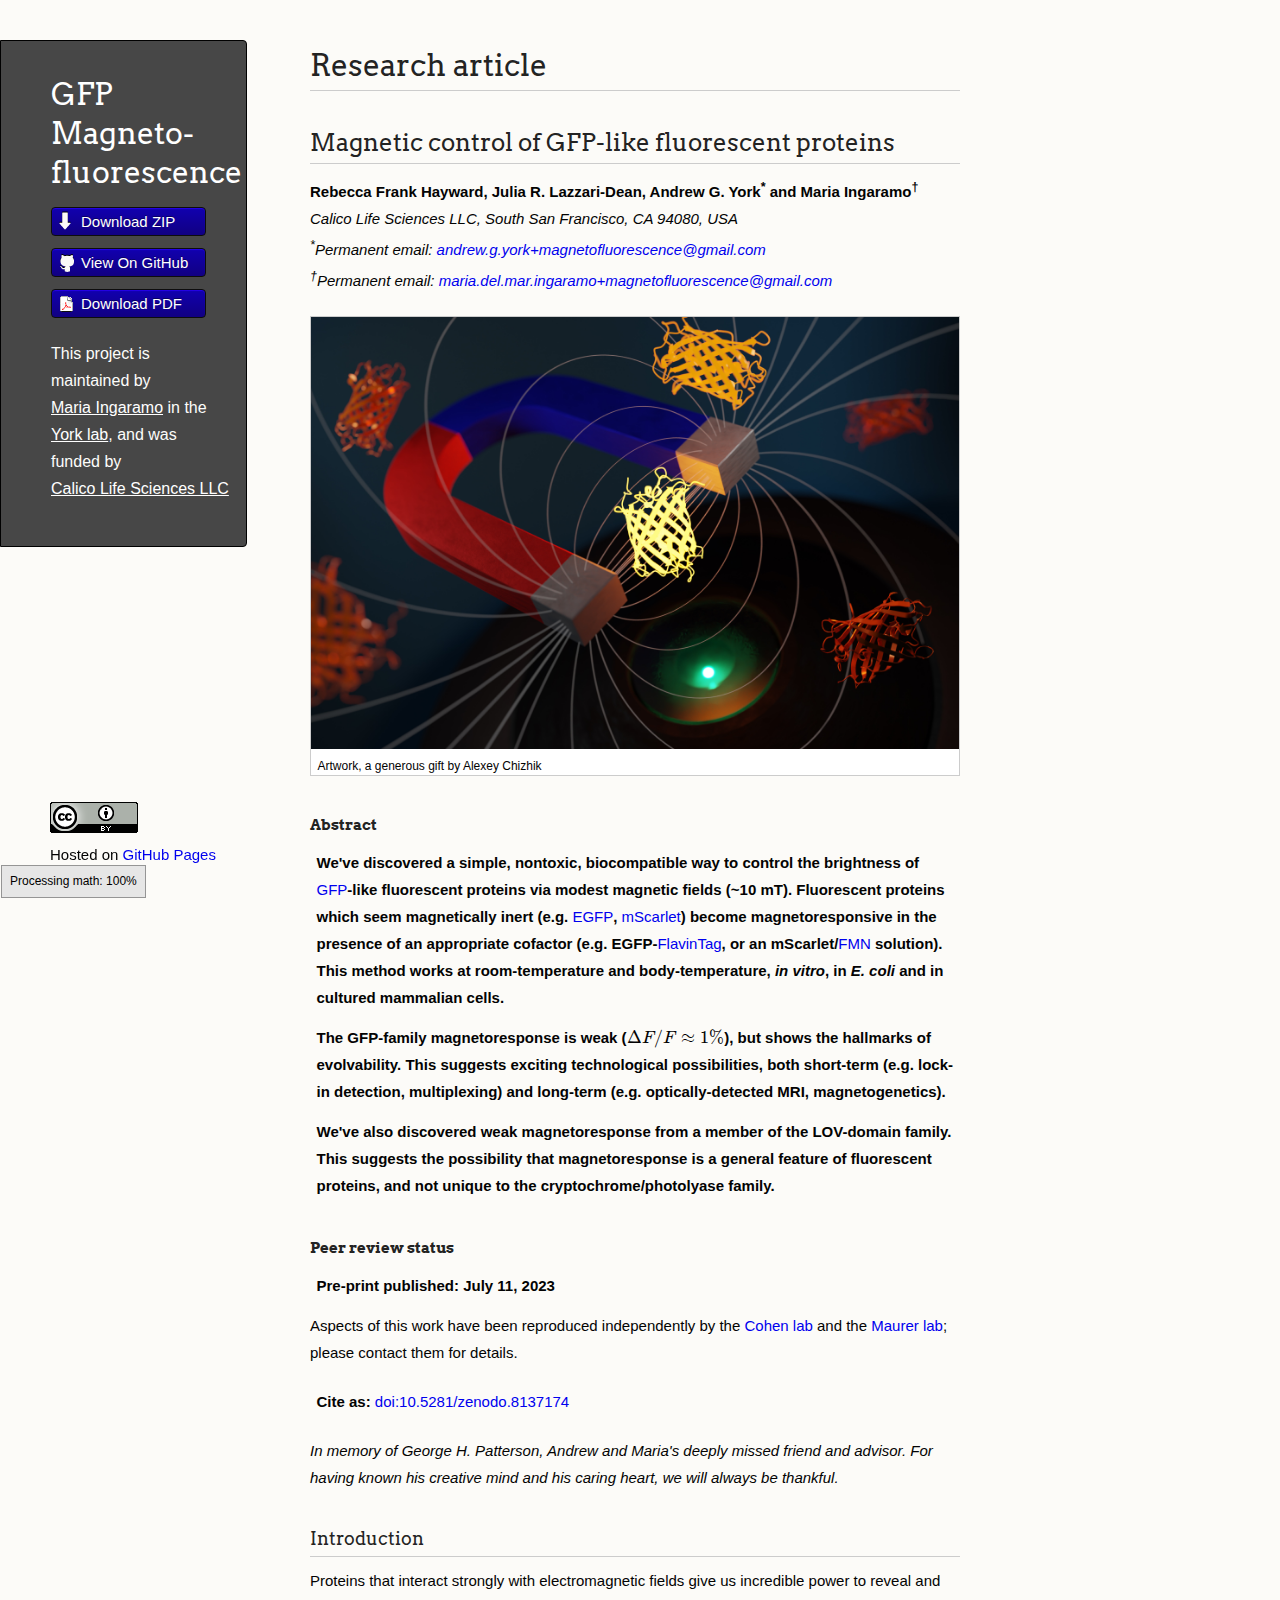
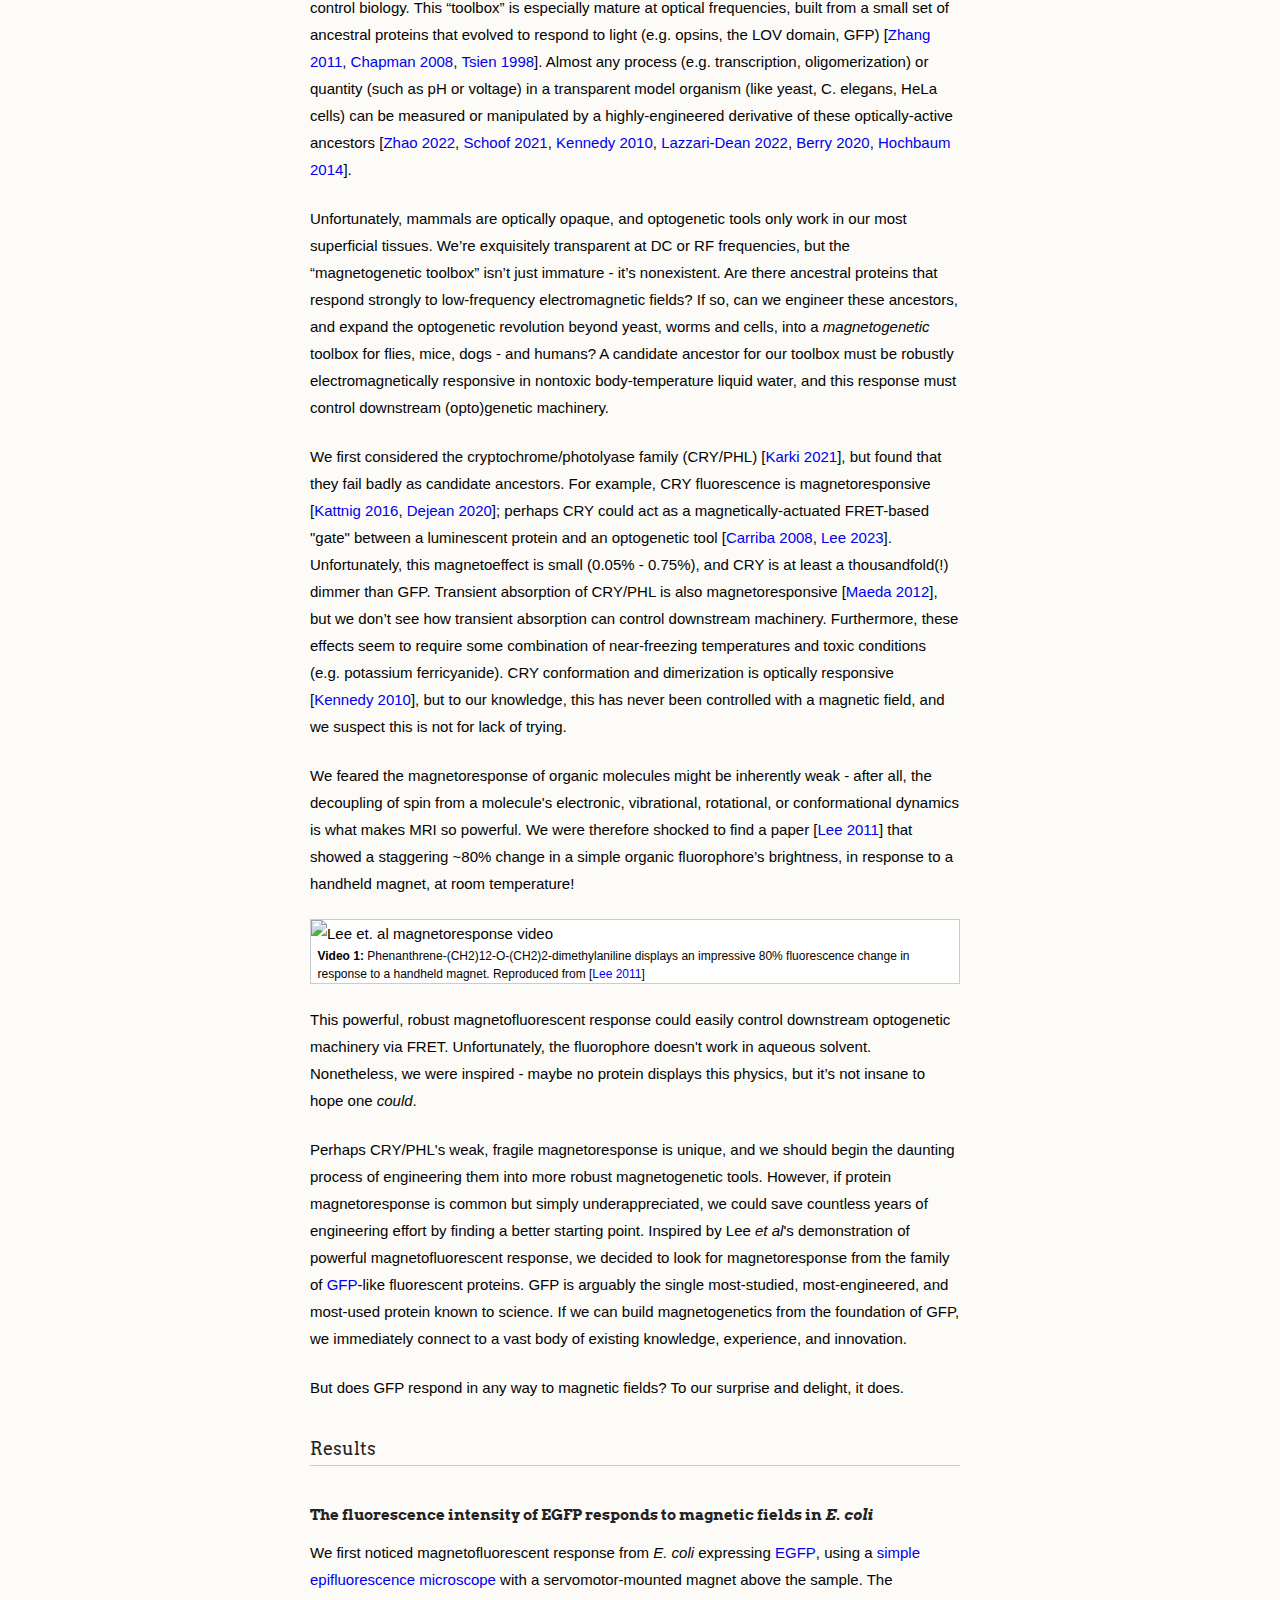
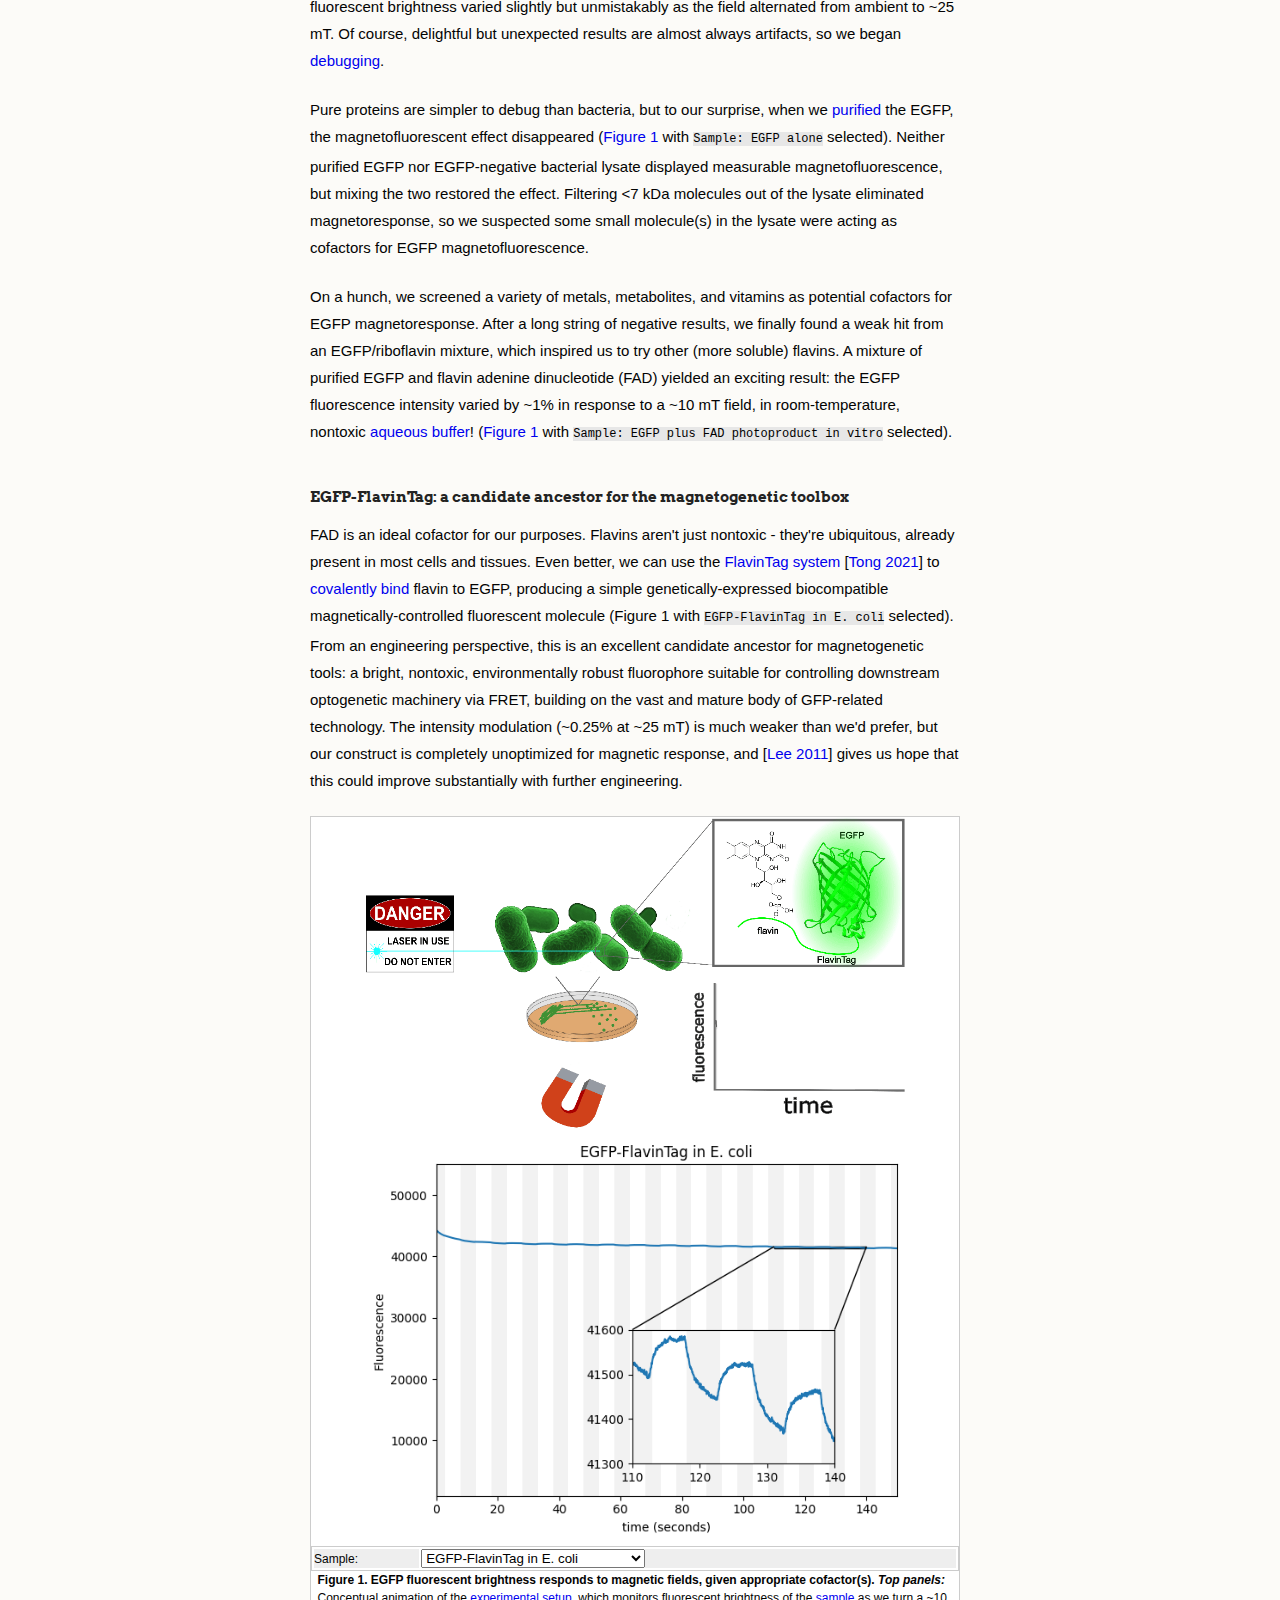
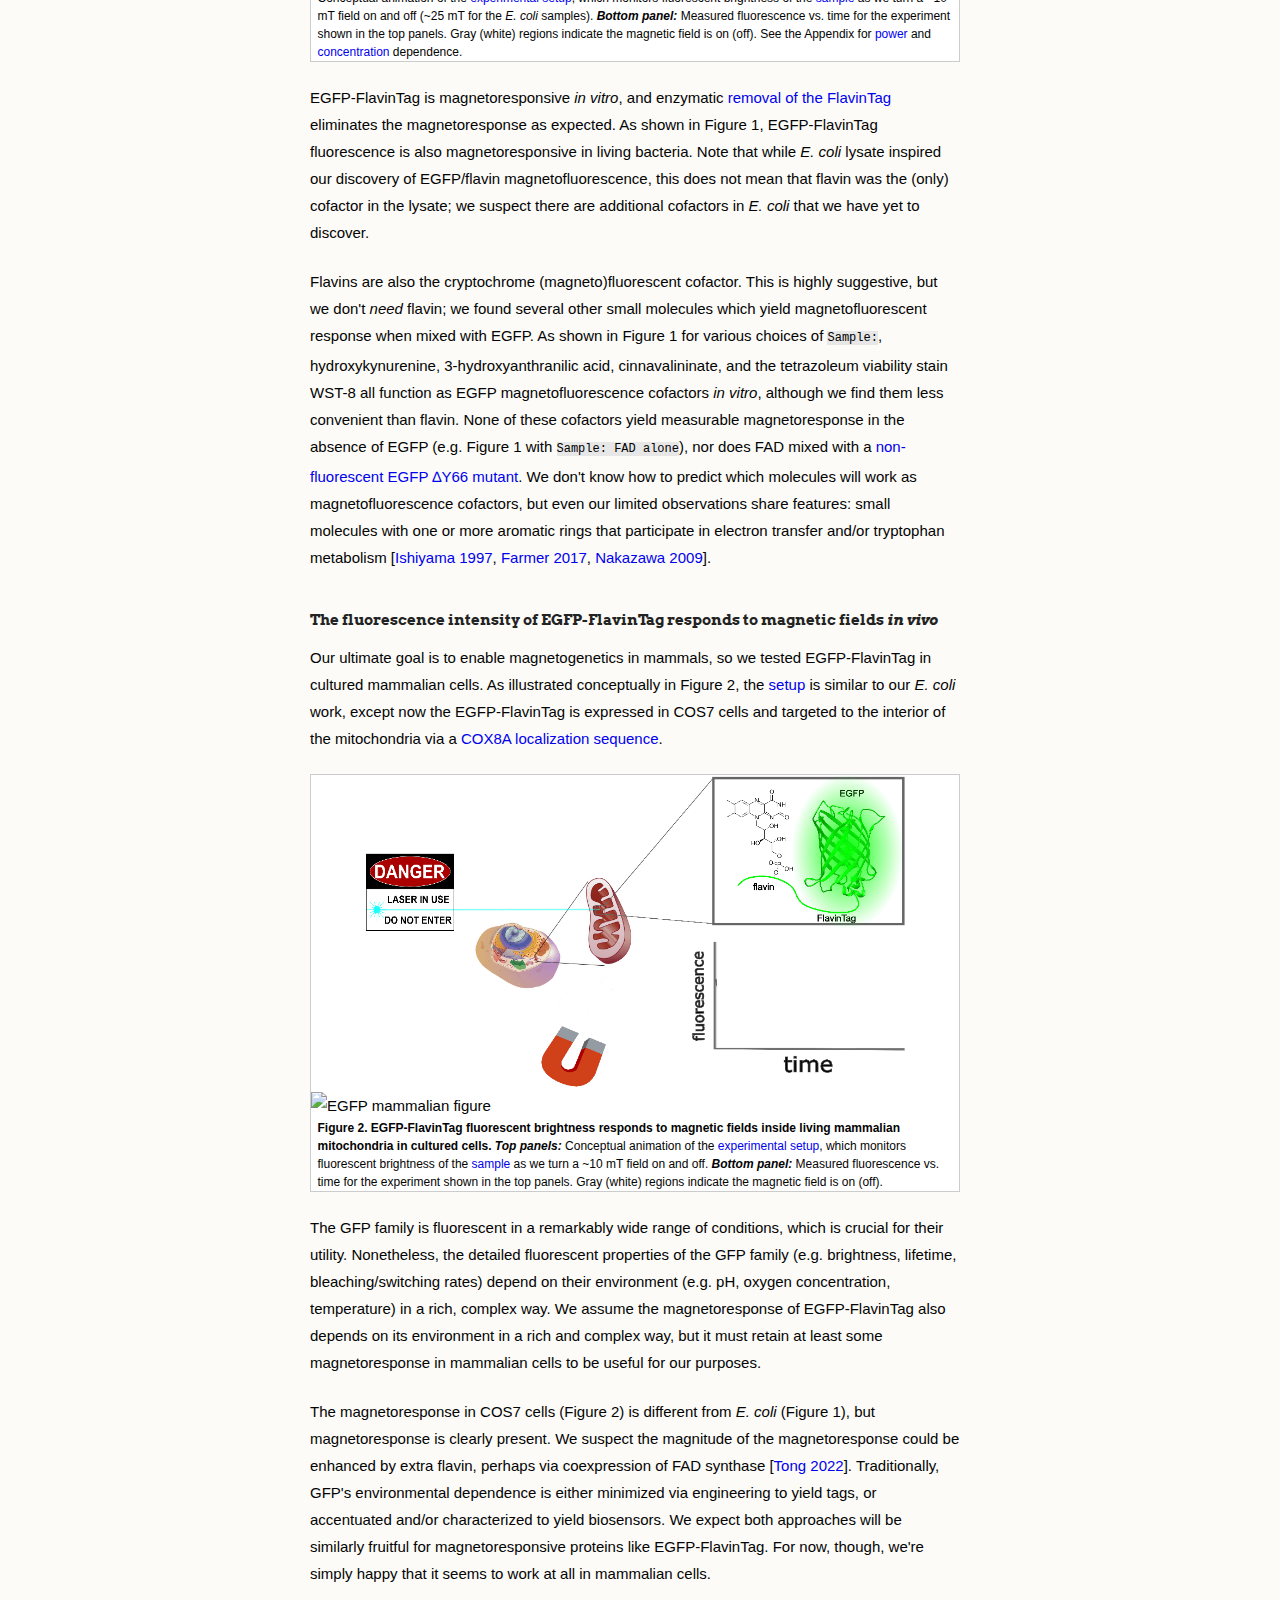
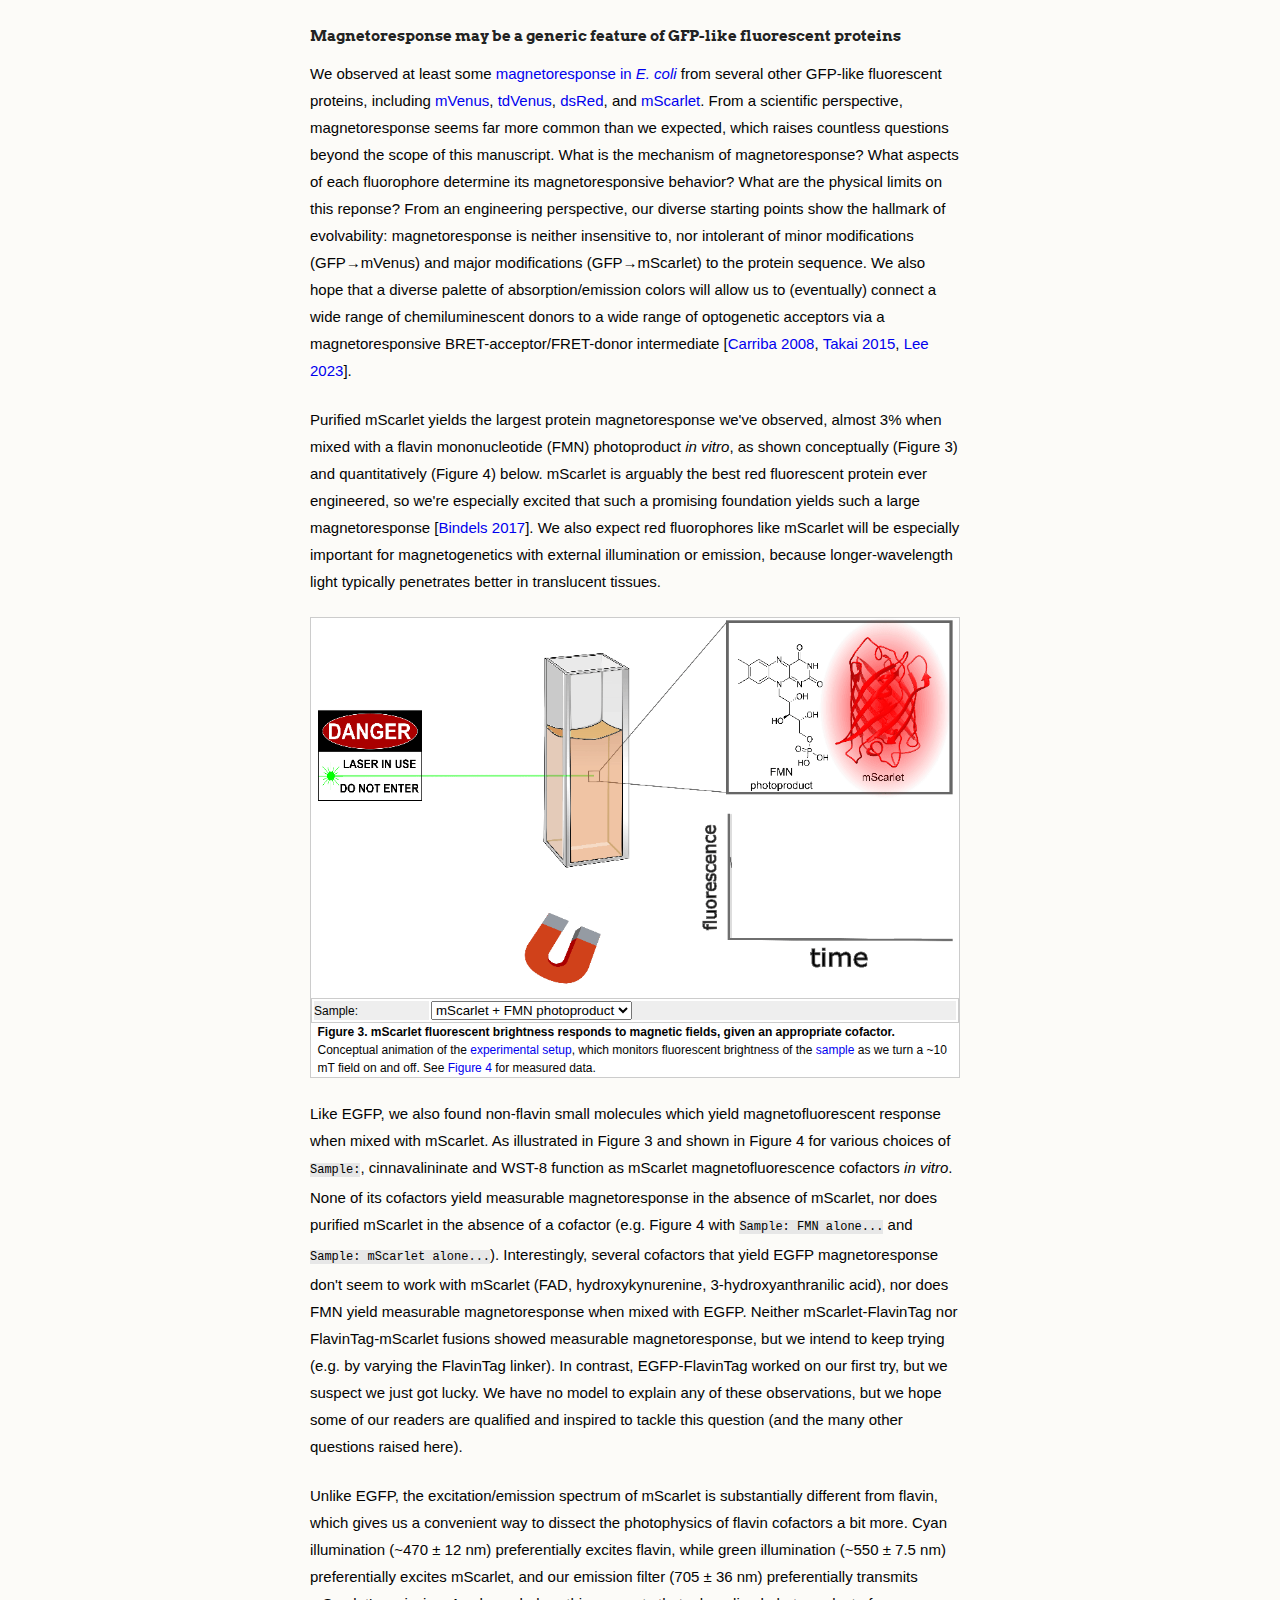
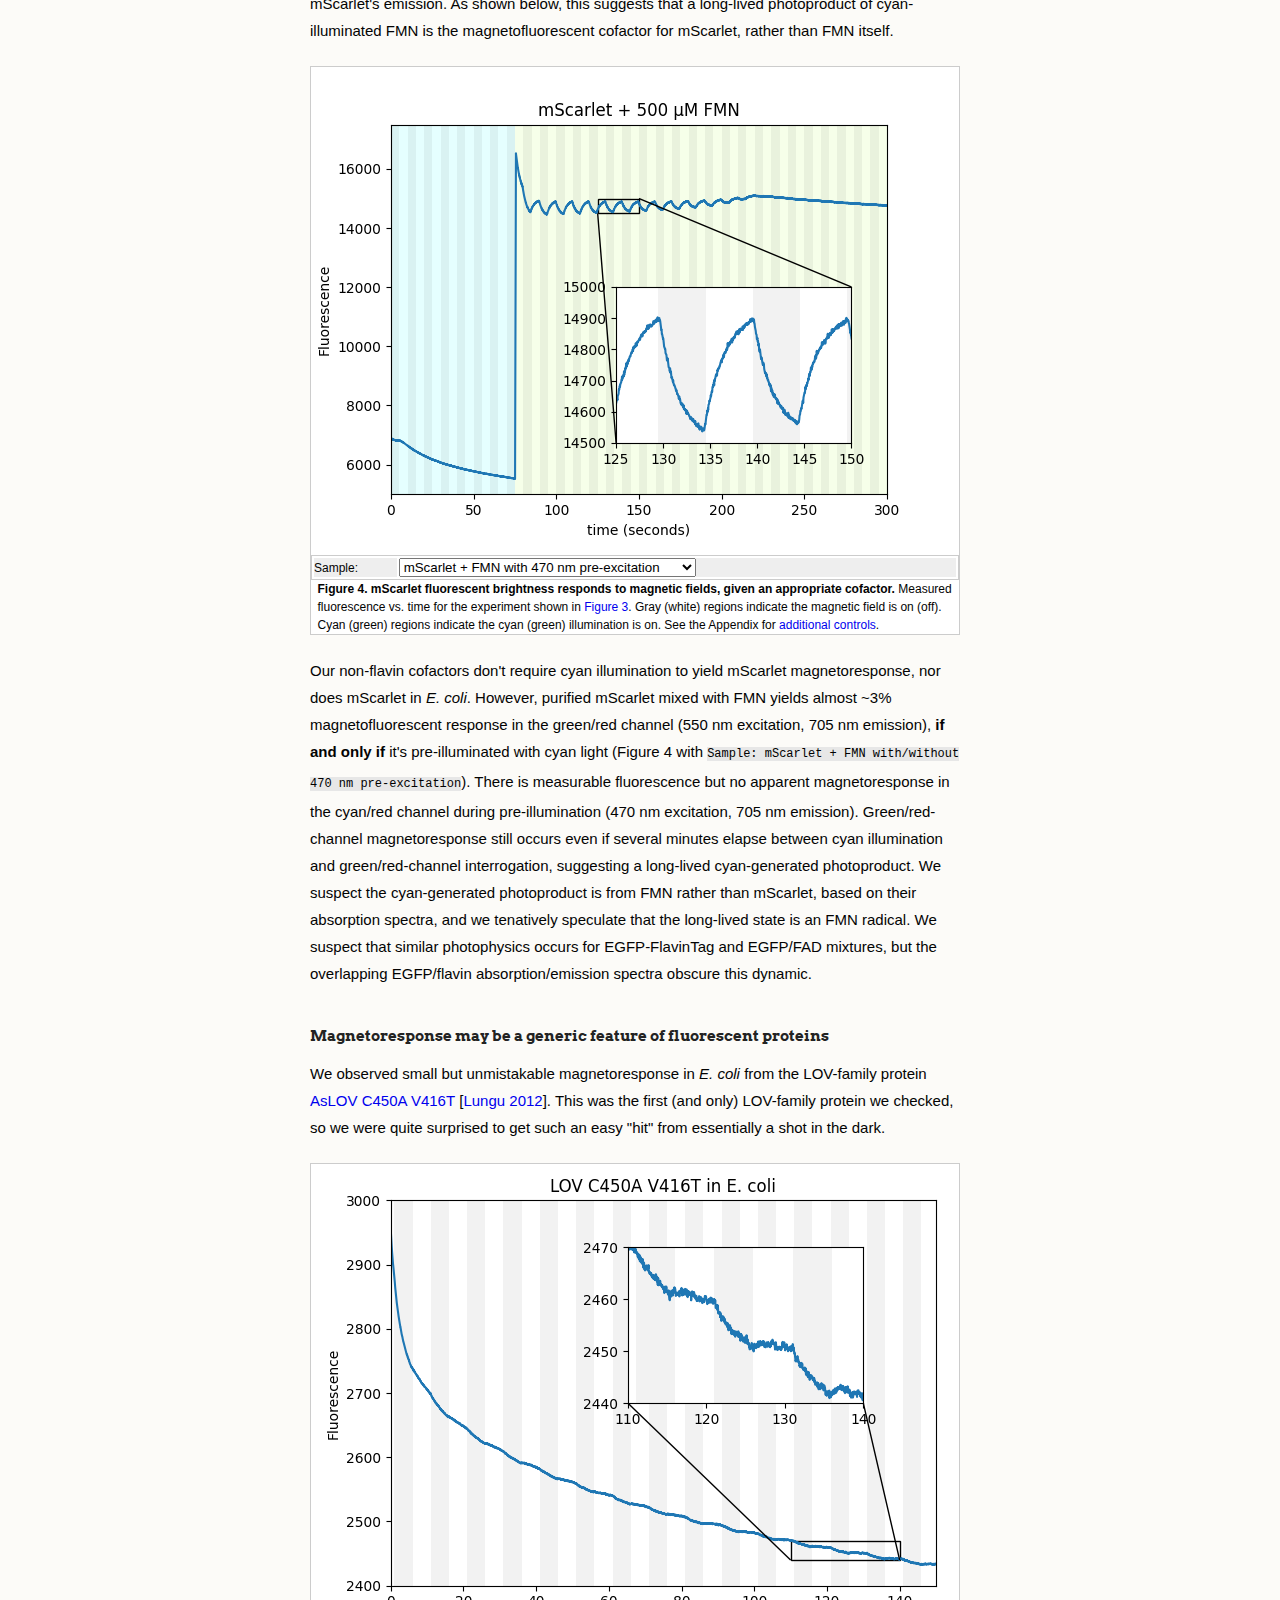
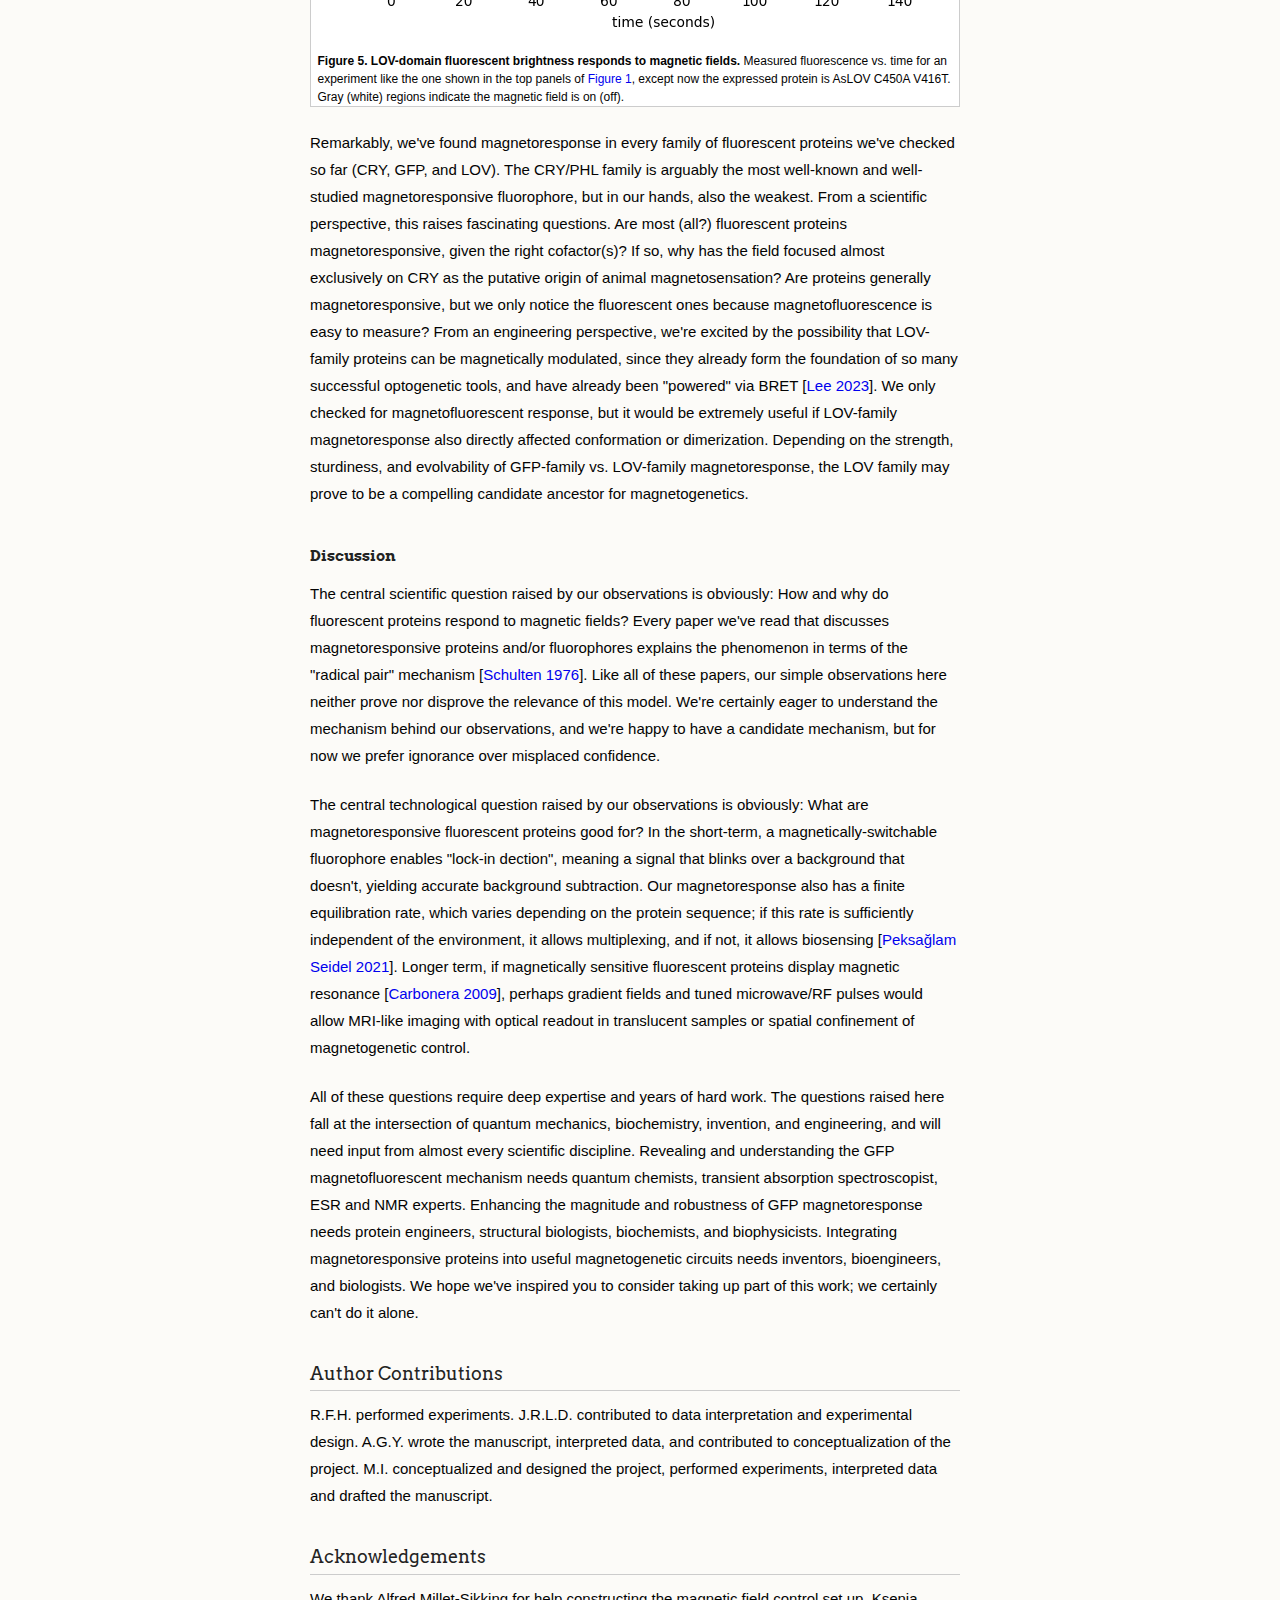
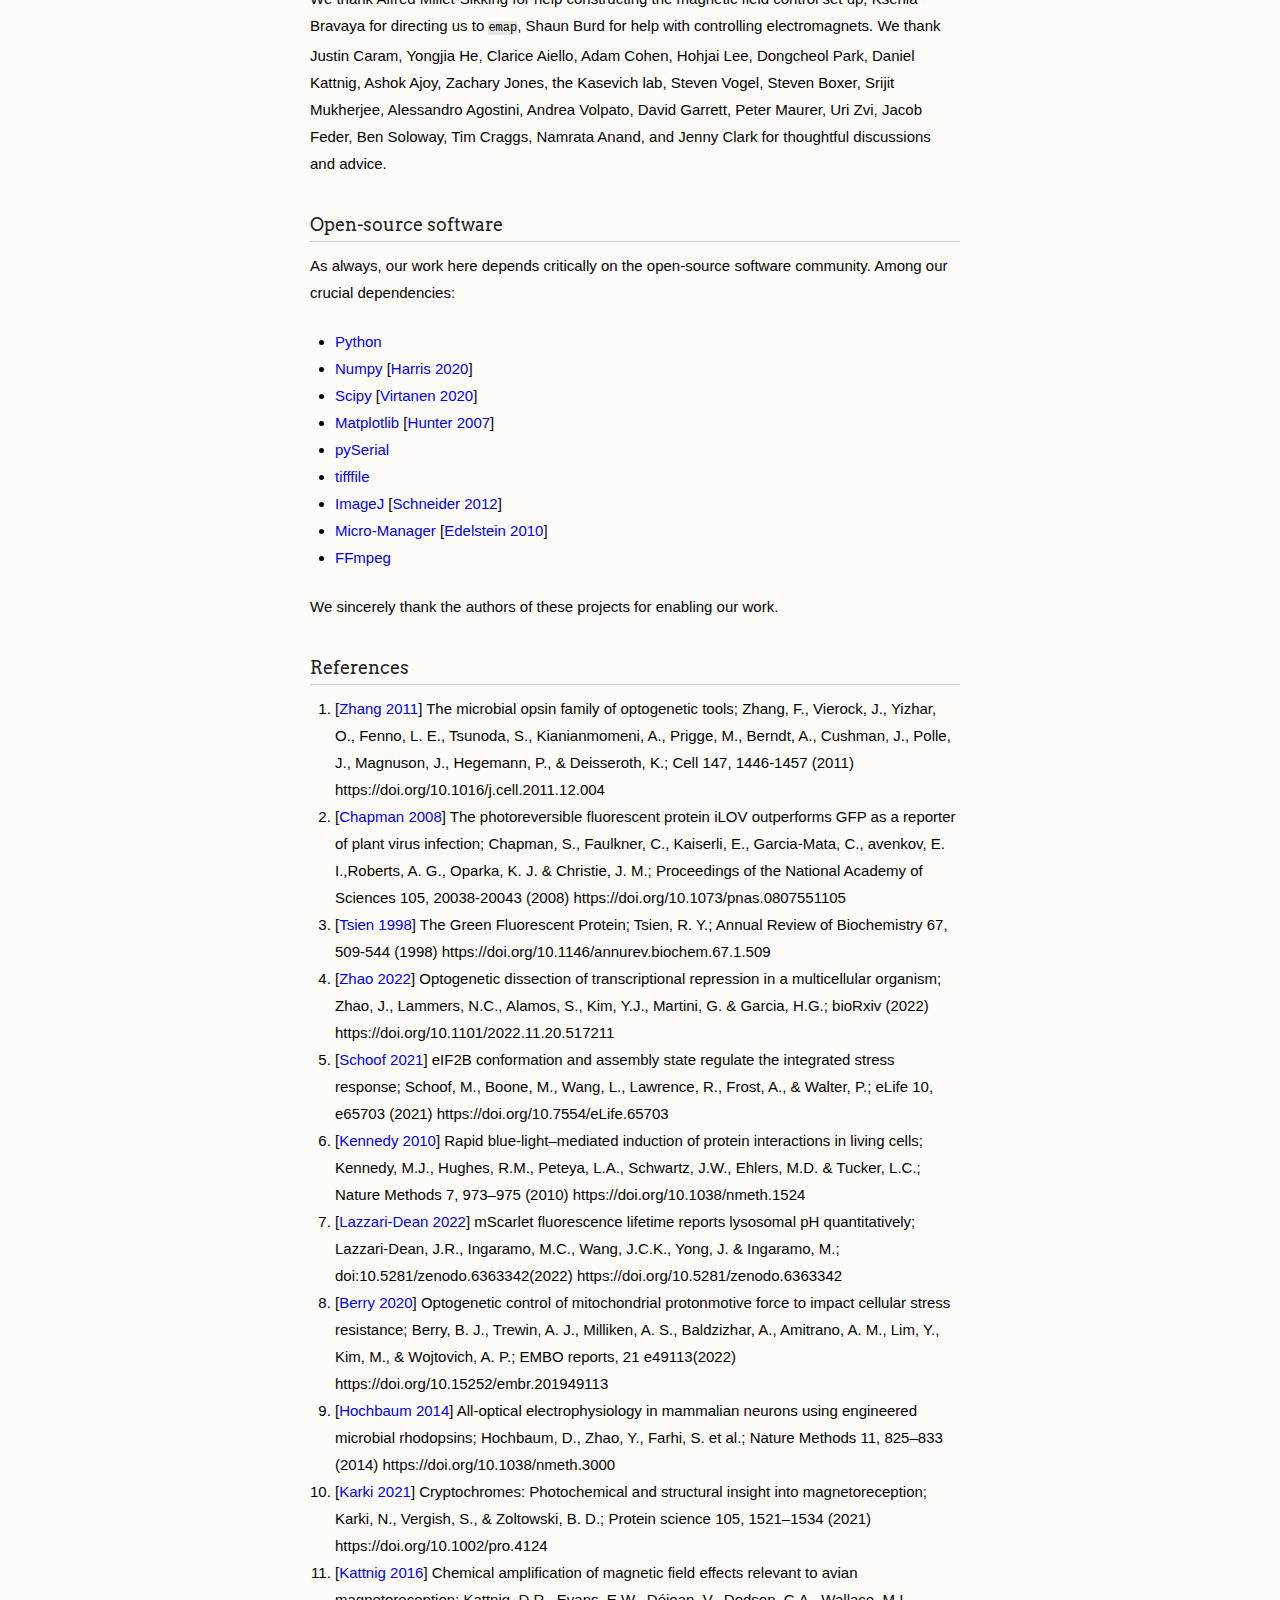
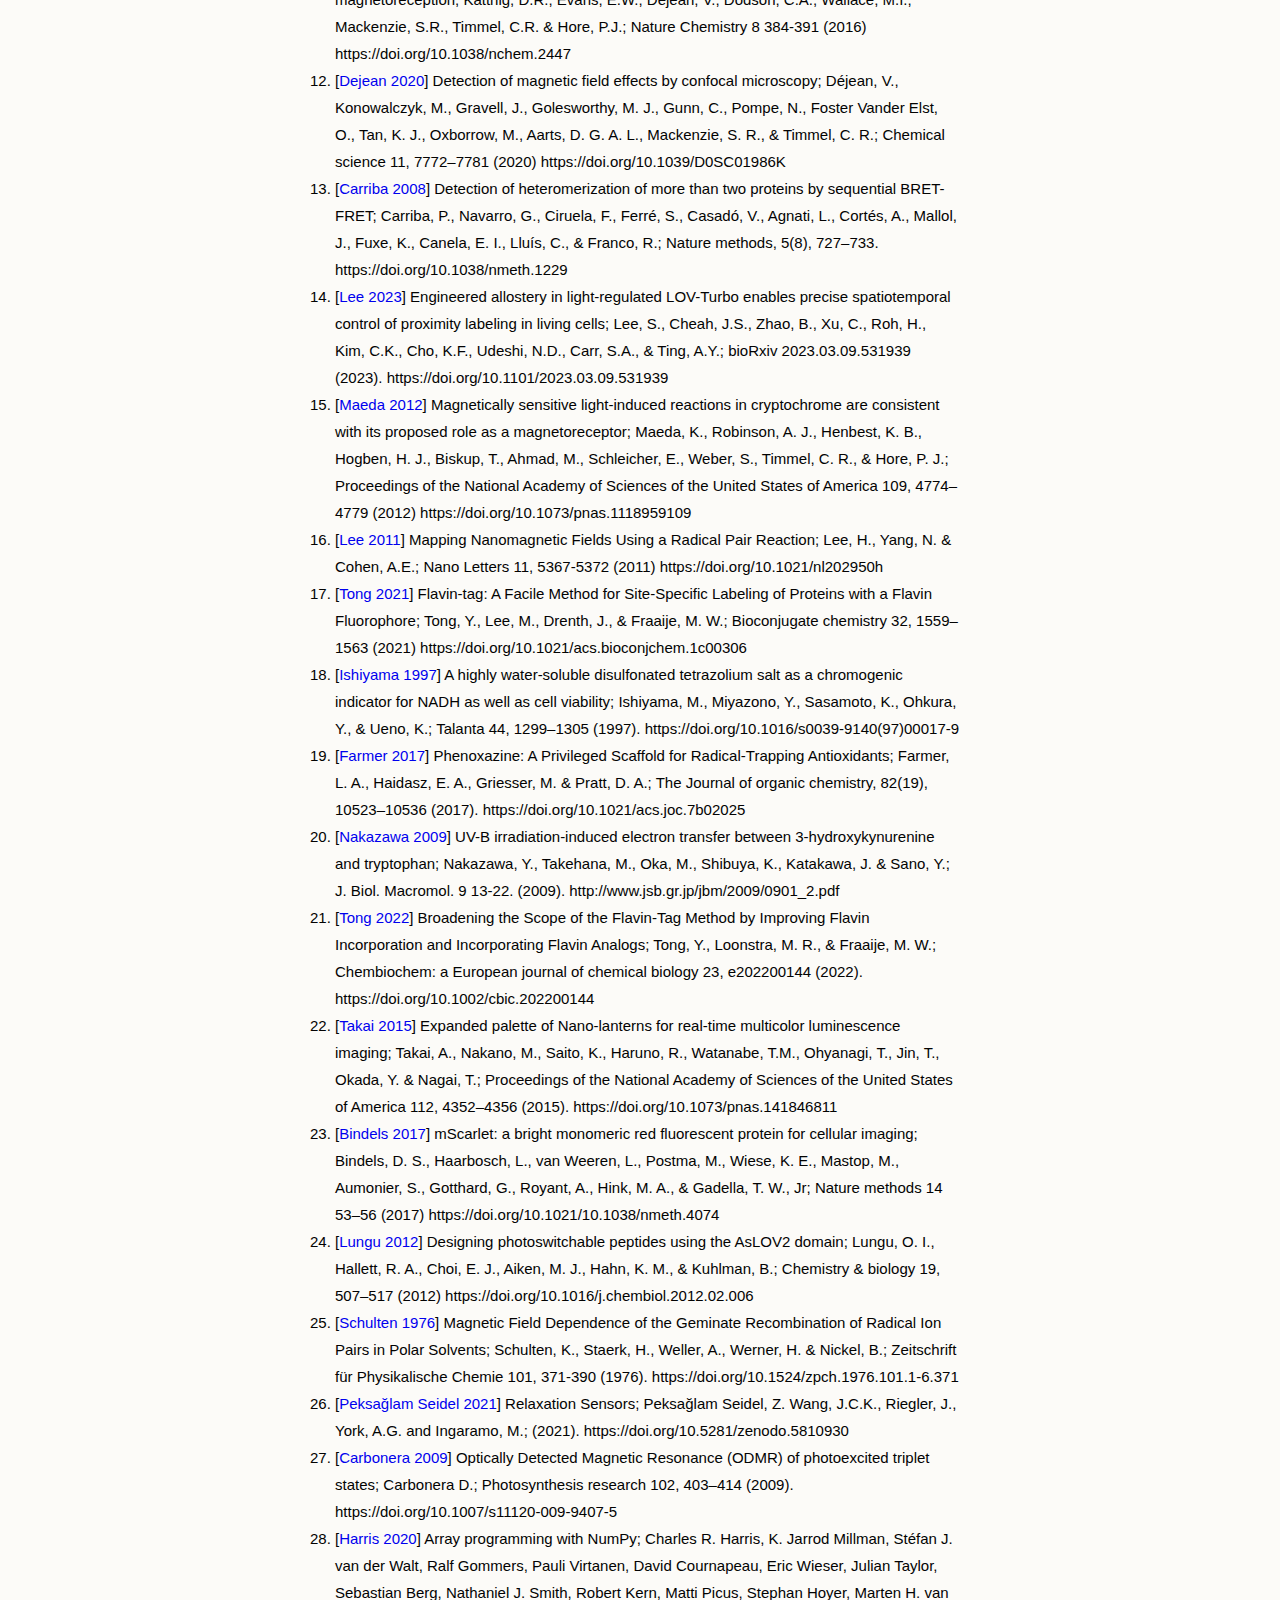
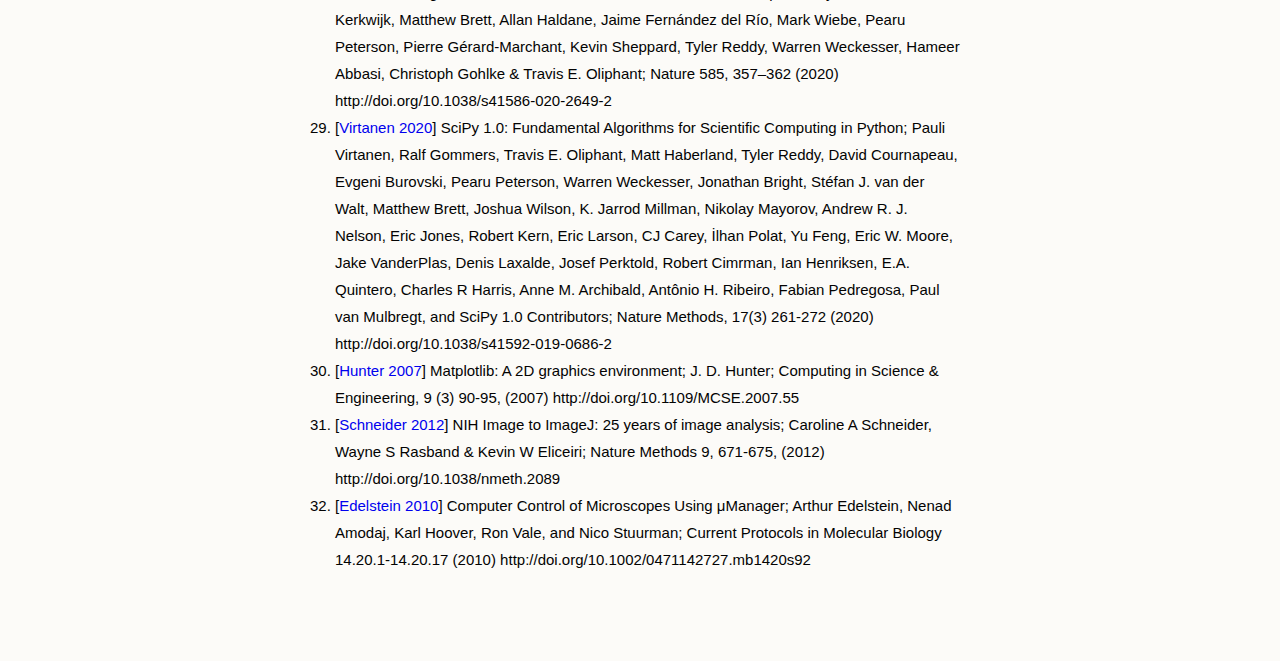
==== commit c8593211: "Update index.html" ====
--- a/index.html
+++ b/index.html
@@ -137,8 +137,8 @@
 <a class="citation" href="https://doi.org/10.1039/D0SC01986K" title="Detection of magnetic field effects by confocal microscopy; Déjean, V., Konowalczyk, M., Gravell, J., Golesworthy, M. J., Gunn, C., Pompe, N., Foster Vander Elst, O., Tan, K. J., Oxborrow, M., Aarts, D. G. A. L., Mackenzie, S. R., & Timmel, C. R.; Chemical science 11, 7772–7781 (2020)">Dejean 2020</a>];
 perhaps CRY could act as a magnetically-actuated FRET-based "gate" between a luminescent protein and an optogenetic tool 
 [<a class="citation" href="https://doi.org/10.1038/nmeth.1229" title="Detection of heteromerization of more than two proteins by sequential BRET-FRET; Carriba, P., Navarro, G., Ciruela, F., Ferré, S., Casadó, V., Agnati, L., Cortés, A., Mallol, J., Fuxe, K., Canela, E. I., Lluís, C., &amp; Franco, R.; Nature methods, 5(8), 727–733.">Carriba 2008</a>,
-<a class="citation" href="https://doi.org/10.1101/2023.03.09.531939" title="Engineered allostery in light-regulated LOV-Turbo enables precise spatiotemporal control of proximity labeling in living cells; Lee, S., Cheah, J.S., Zhao, B., Xu, C., Roh, H., Kim, C.K., Cho, K.F., Udeshi, N.D., Carr, S.A., &amp; Ting, A.Y.; bioRxiv 2023.03.09.531939 (2023).">Lee 2023</a>]
-. Unfortunately, this magnetoeffect is small (0.05% - 0.75%), and CRY is at least a thousandfold(!) dimmer than GFP. Transient absorption of CRY/PHL is also magnetoresponsive 
+<a class="citation" href="https://doi.org/10.1101/2023.03.09.531939" title="Engineered allostery in light-regulated LOV-Turbo enables precise spatiotemporal control of proximity labeling in living cells; Lee, S., Cheah, J.S., Zhao, B., Xu, C., Roh, H., Kim, C.K., Cho, K.F., Udeshi, N.D., Carr, S.A., &amp; Ting, A.Y.; bioRxiv 2023.03.09.531939 (2023).">Lee 2023</a>].
+Unfortunately, this magnetoeffect is small (0.05% - 0.75%), and CRY is at least a thousandfold(!) dimmer than GFP. Transient absorption of CRY/PHL is also magnetoresponsive 
 [<a class="citation" href="https://doi.org/10.1073/pnas.1118959109" title="Magnetically sensitive light-induced reactions in cryptochrome are consistent with its proposed role as a magnetoreceptor; Maeda, K., Robinson, A. J., Henbest, K. B., Hogben, H. J., Biskup, T., Ahmad, M., Schleicher, E., Weber, S., Timmel, C. R., &amp; Hore, P. J.; Proceedings of the National Academy of Sciences of the United States of America 109, 4774–4779 (2012)">Maeda 2012</a>], 
 but we don’t see how transient absorption can control downstream machinery. Furthermore, these effects seem to require some combination of near-freezing temperatures and toxic conditions (e.g. potassium ferricyanide). CRY conformation and dimerization is optically responsive 
 [<a class="citation" href="https://doi.org/10.1038/nmeth.1524" title="Rapid blue-light–mediated induction of protein interactions in living cells; Kennedy, M.J., Hughes, R.M., Peteya, L.A., Schwartz, J.W., Ehlers, M.D. &amp; Tucker, L.C.; Nature Methods 7, 973–975 (2010)">Kennedy 2010</a>], 
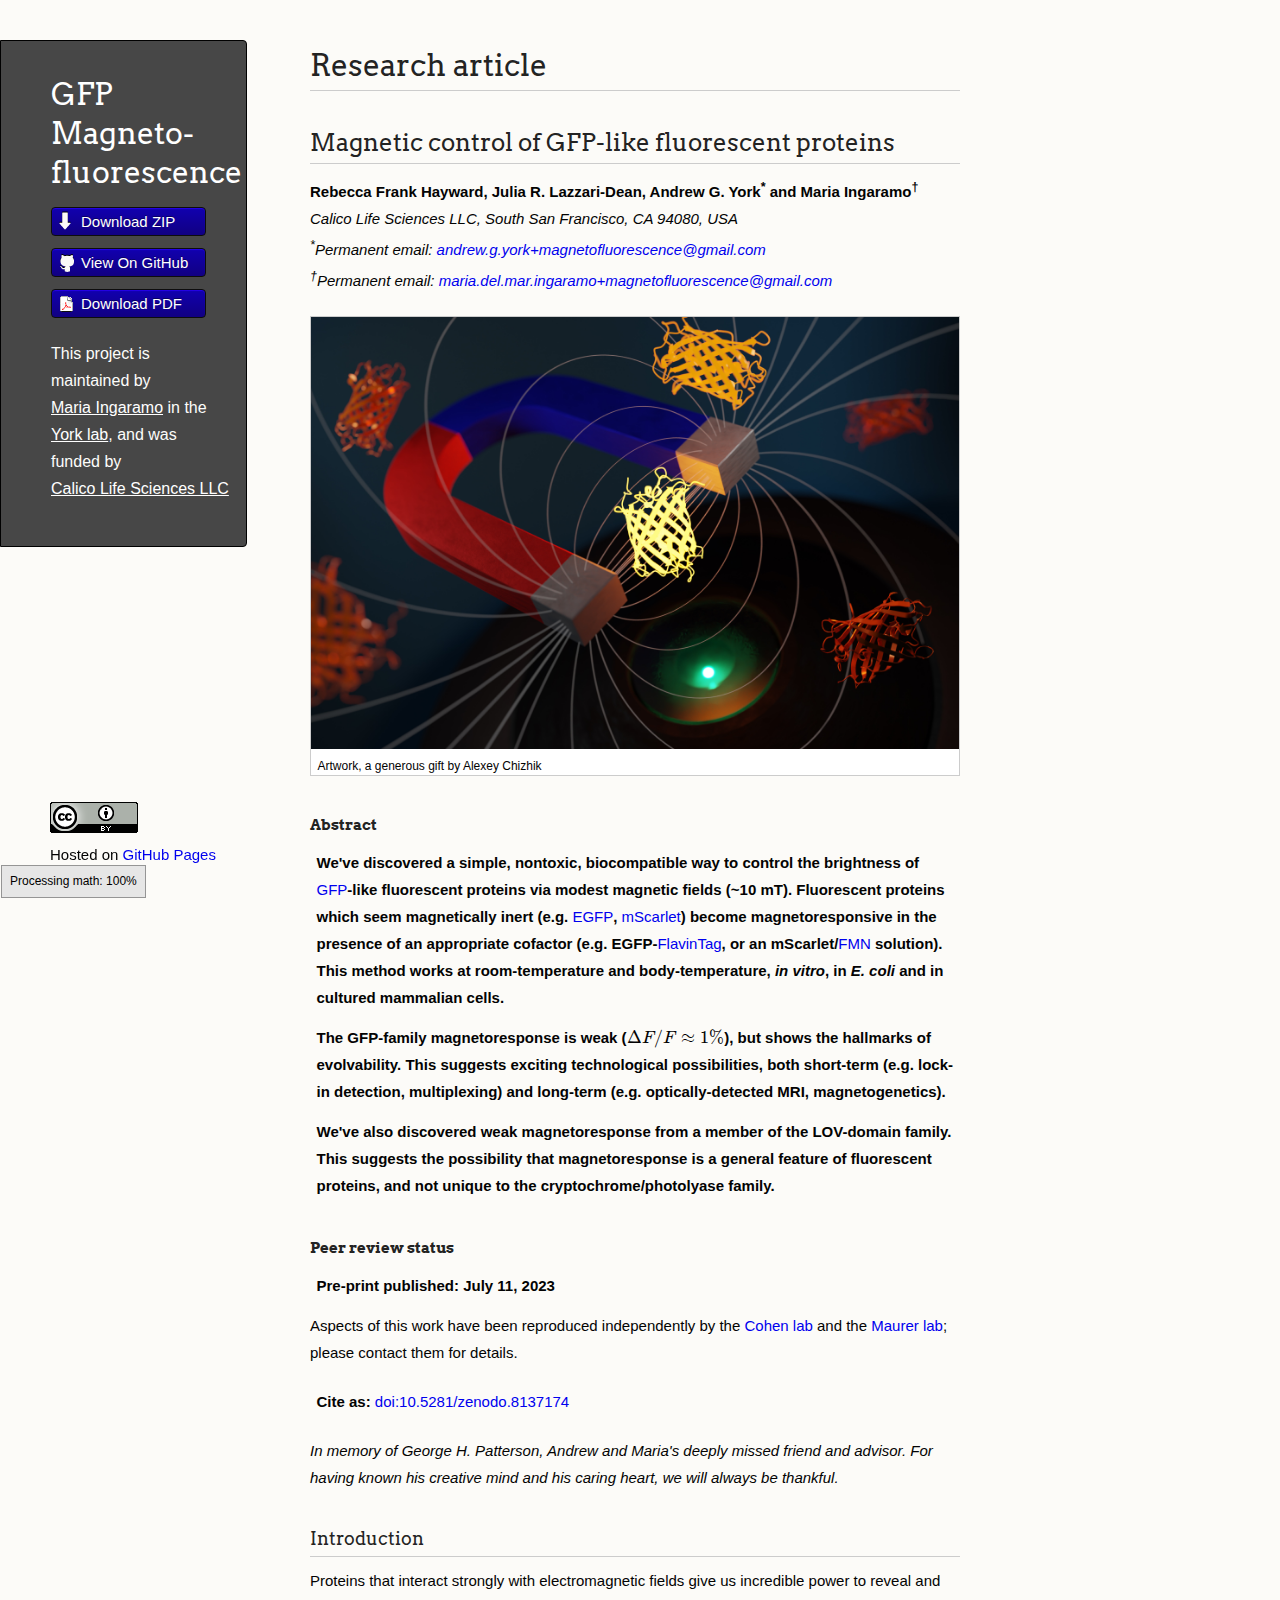
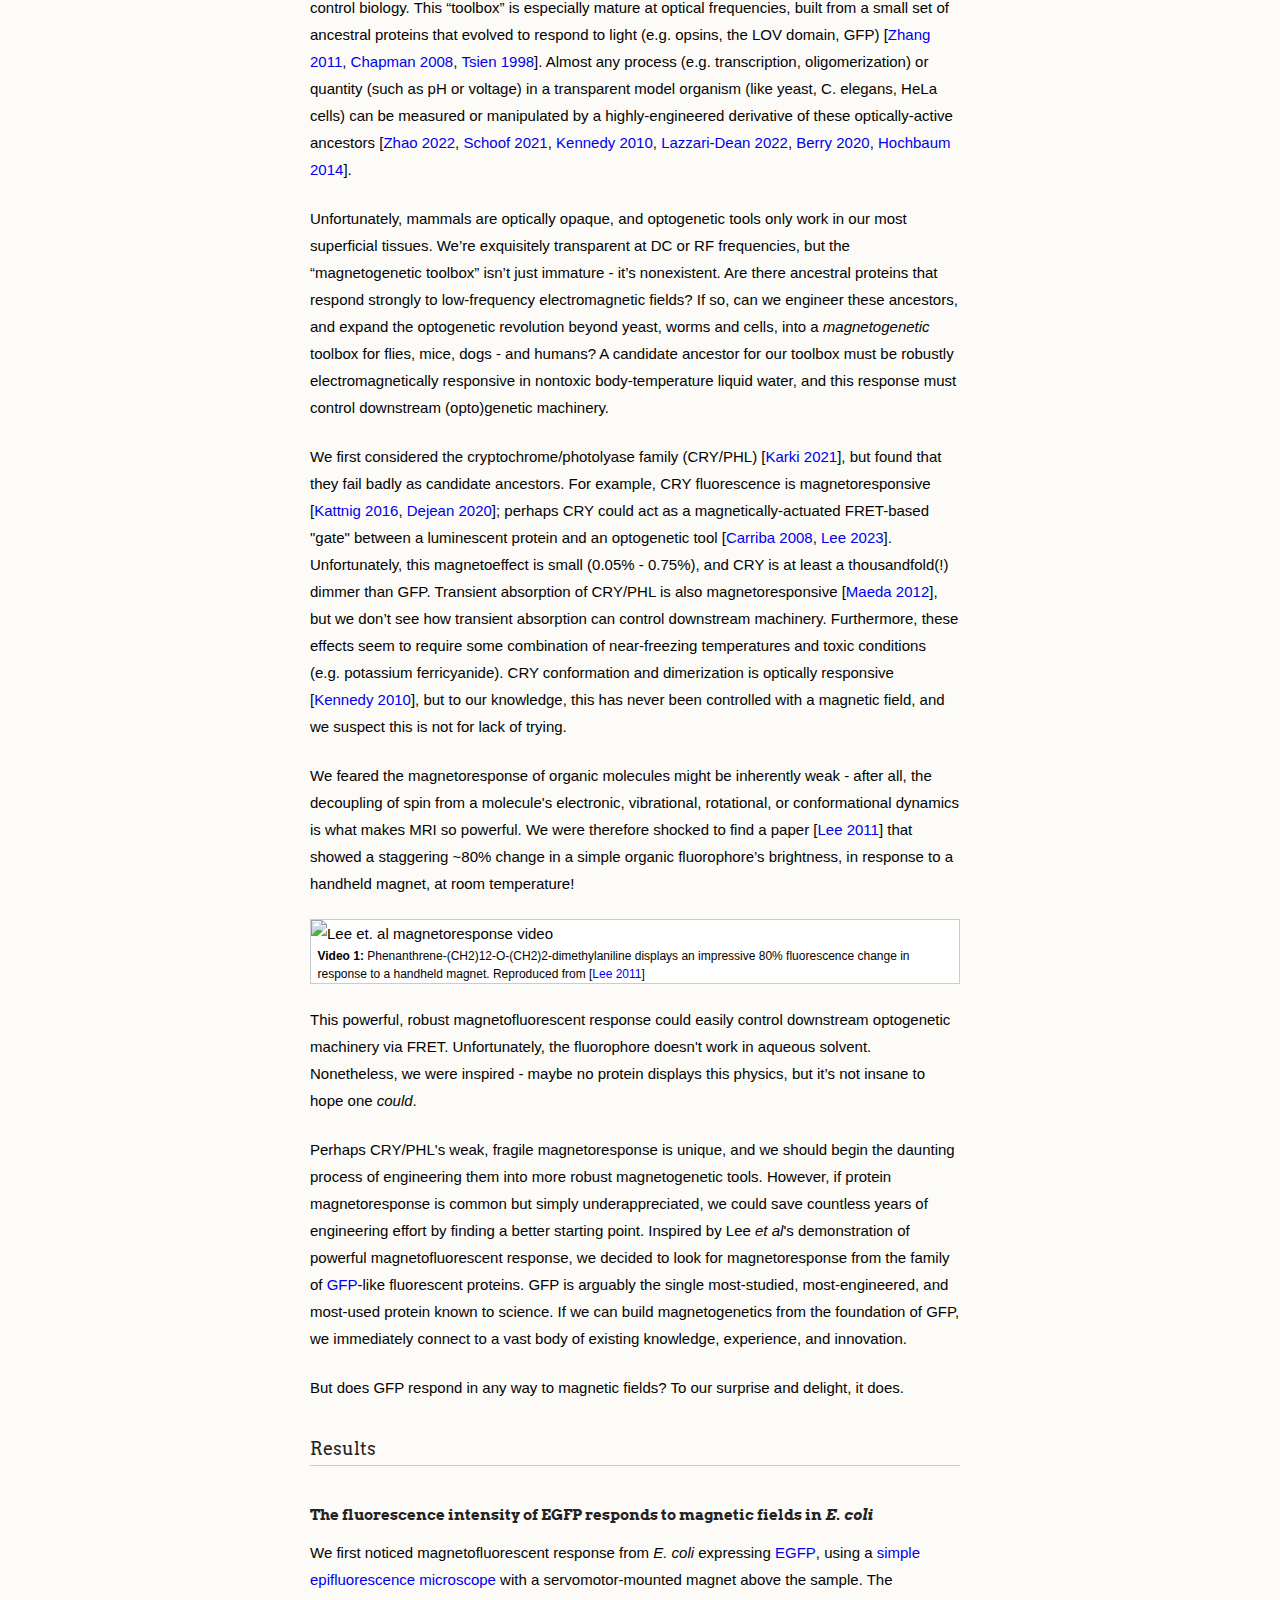
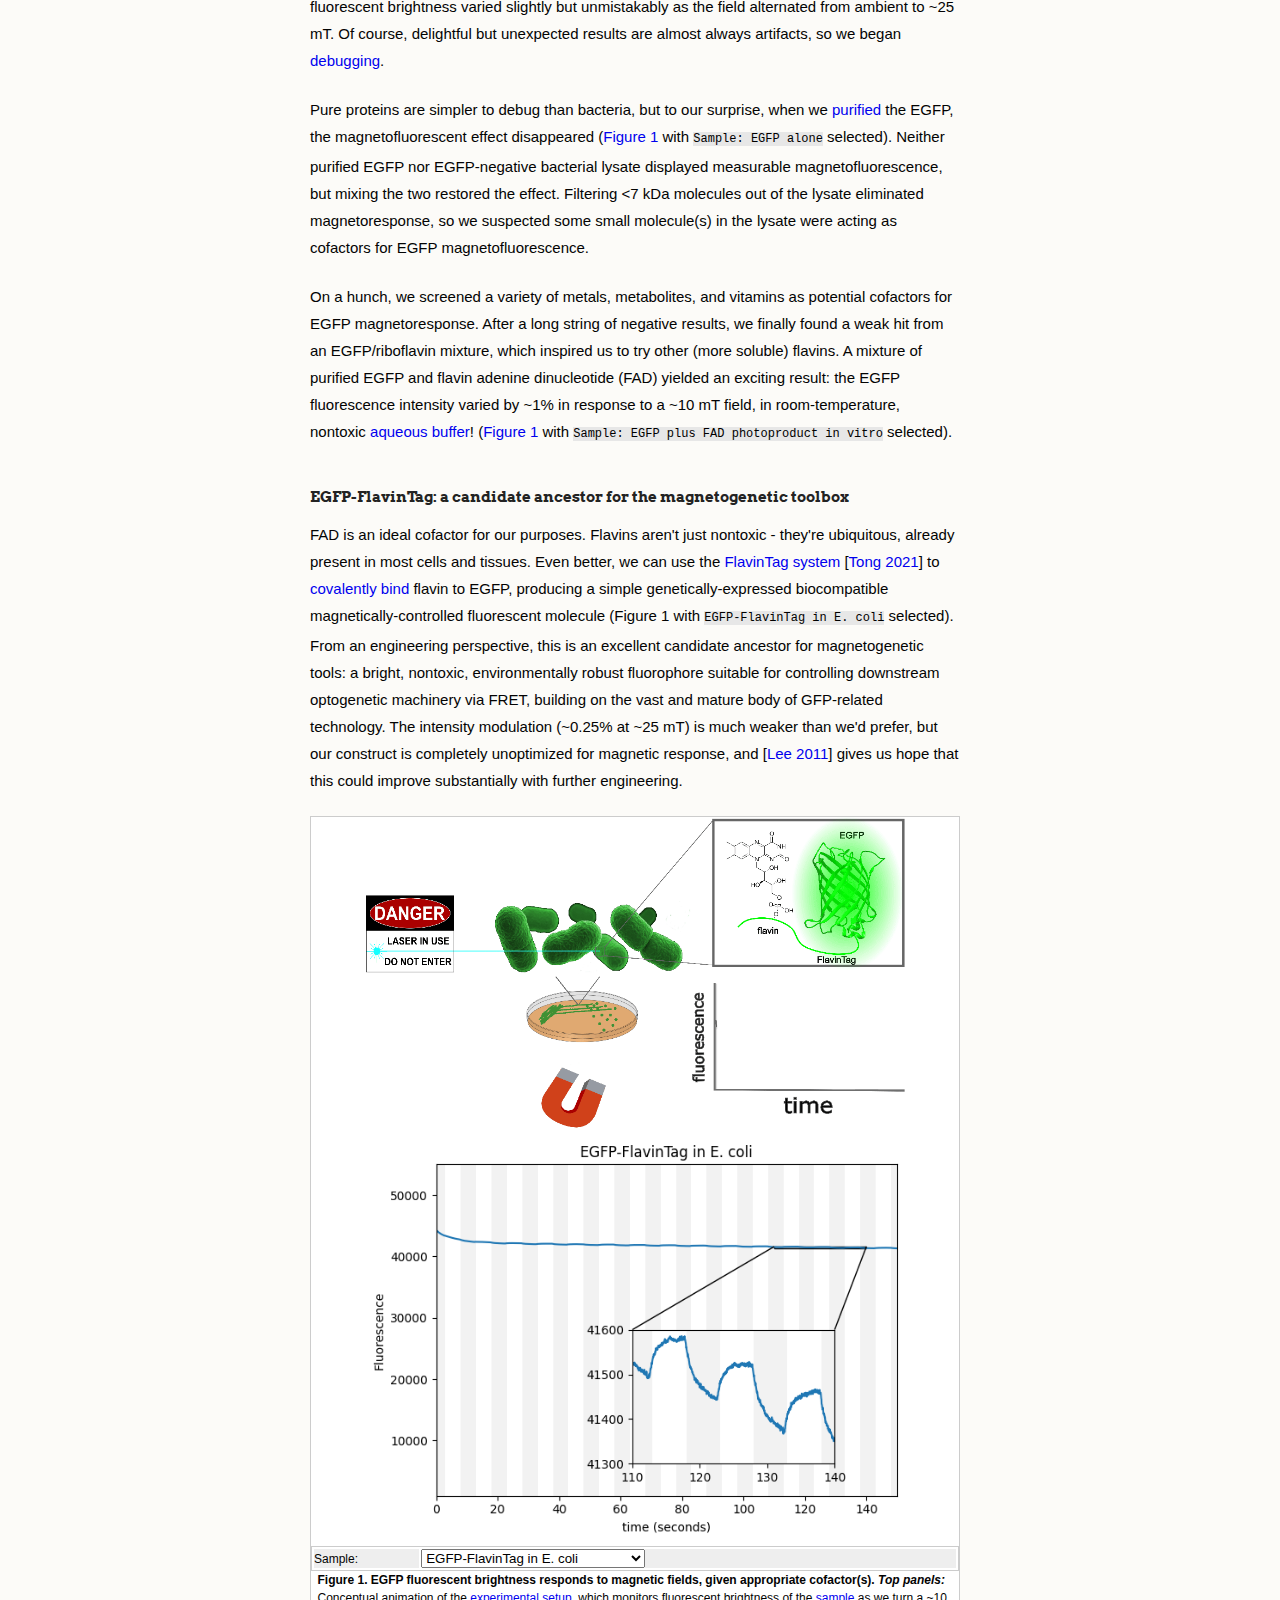
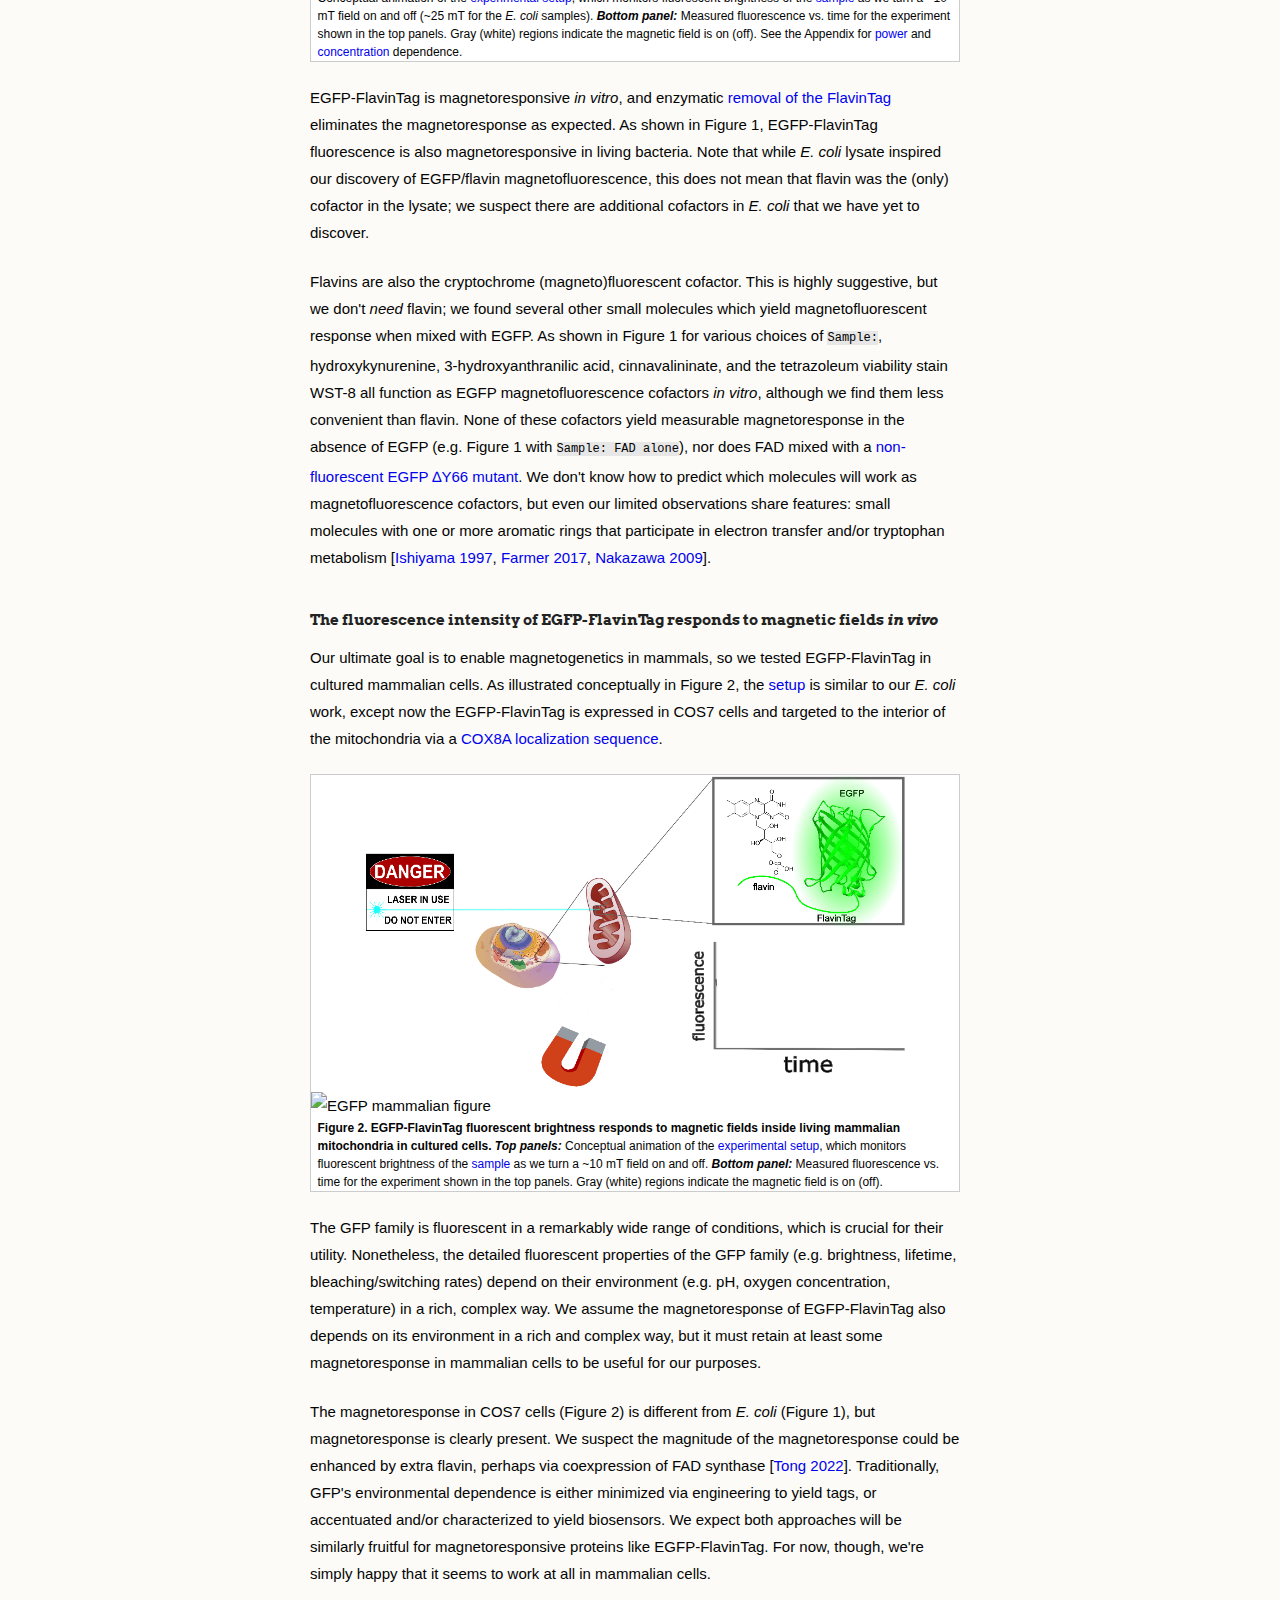
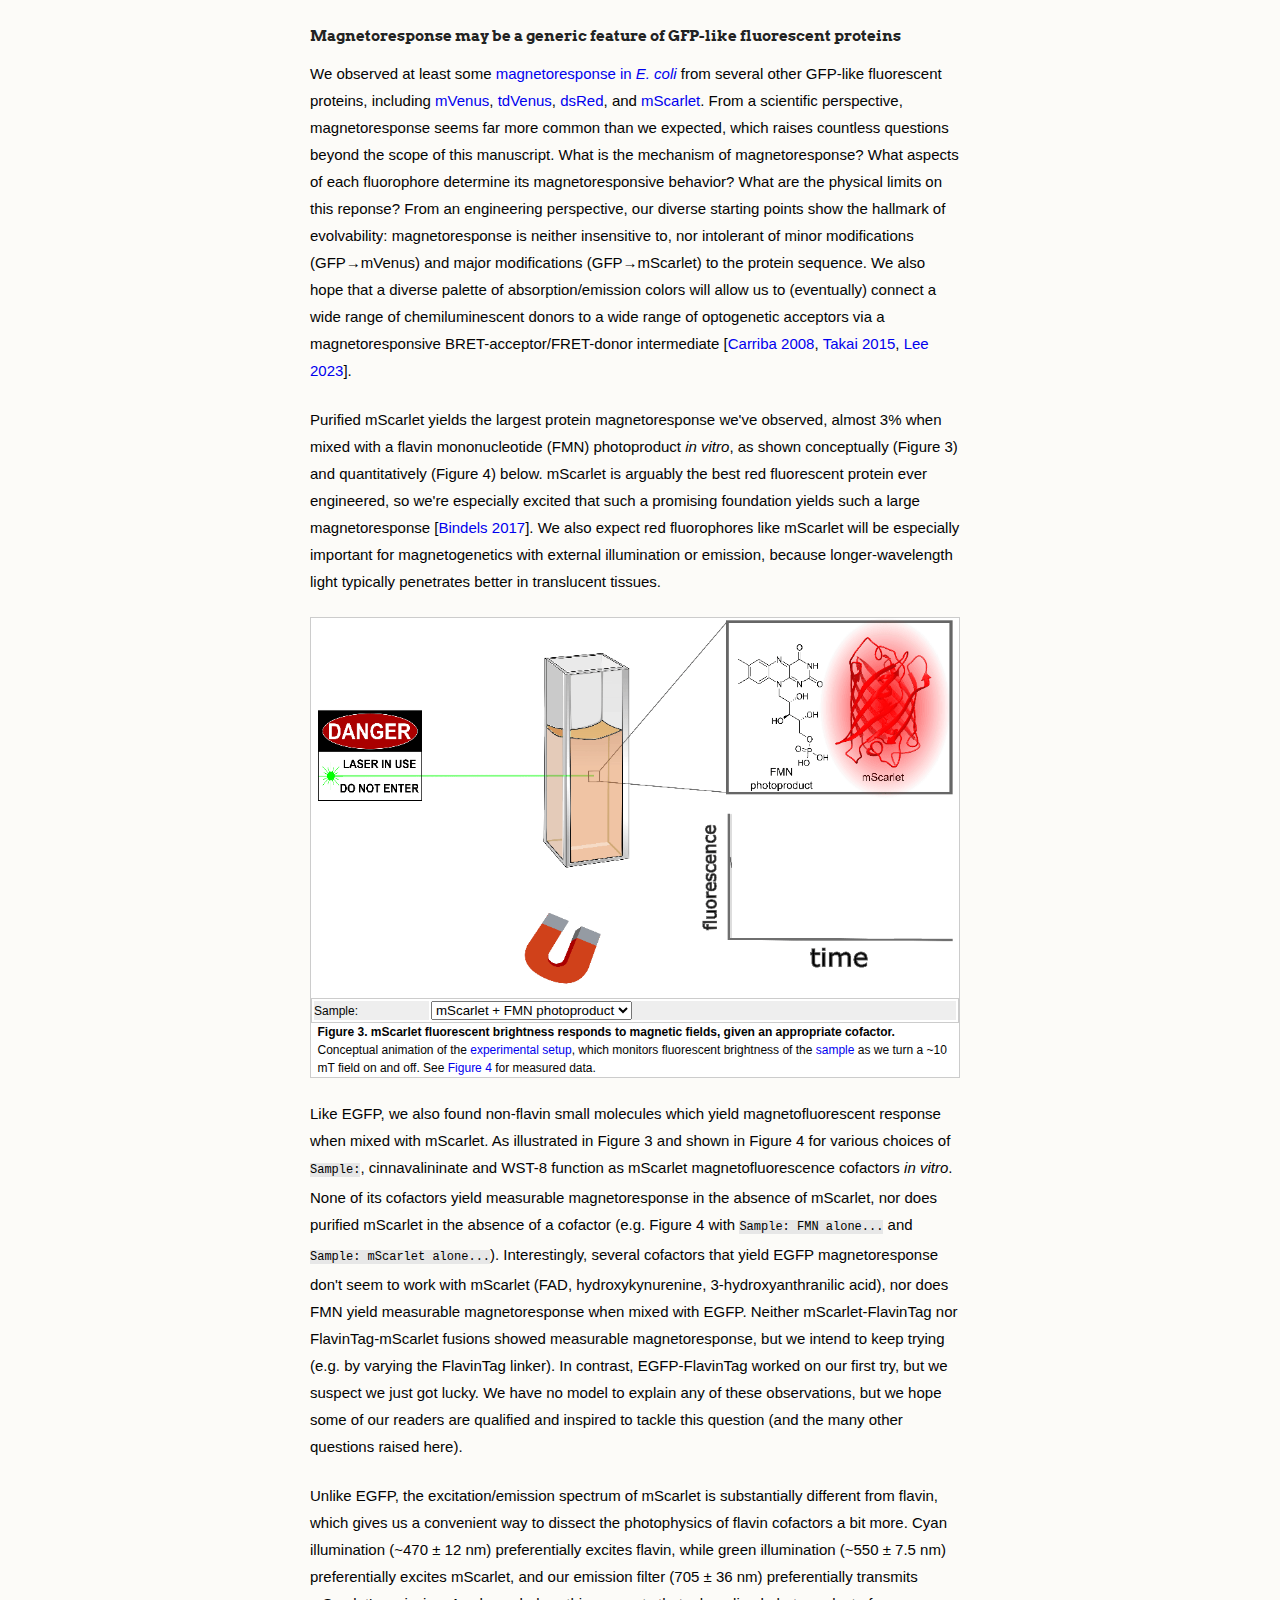
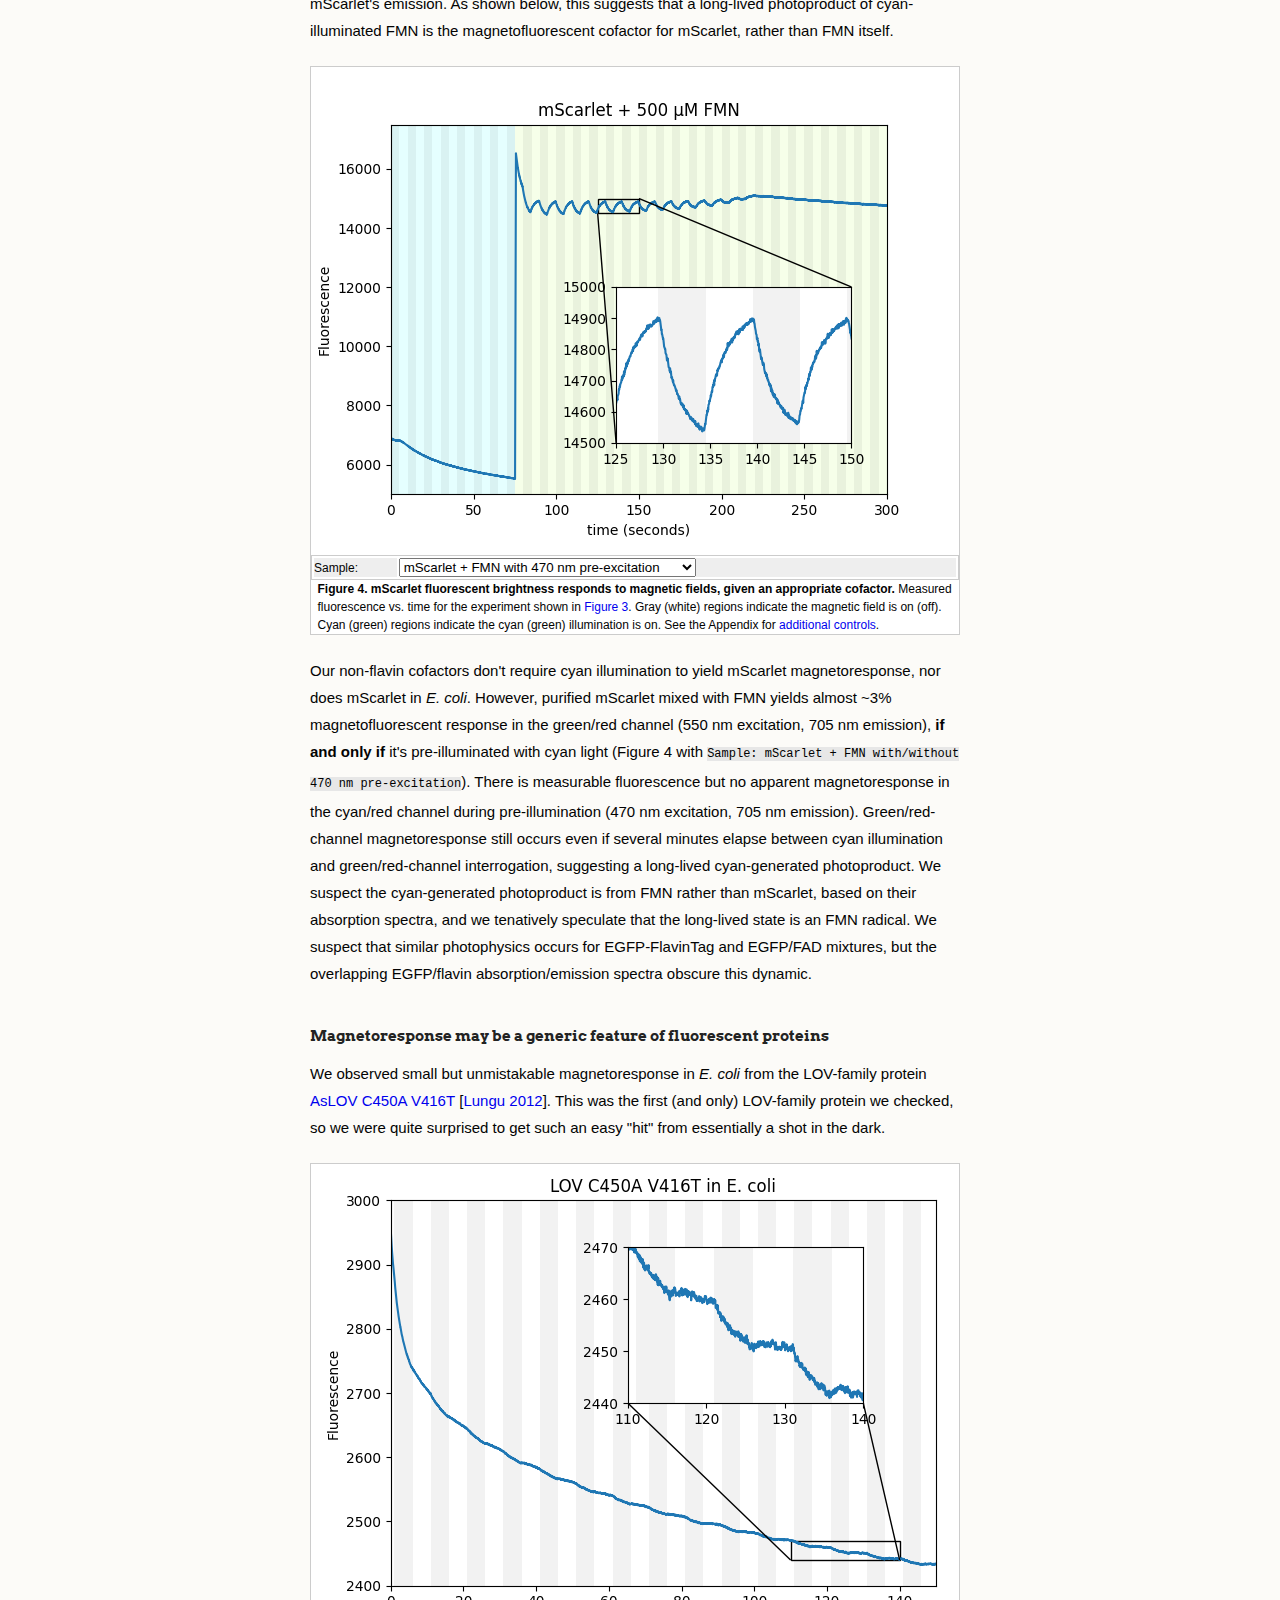
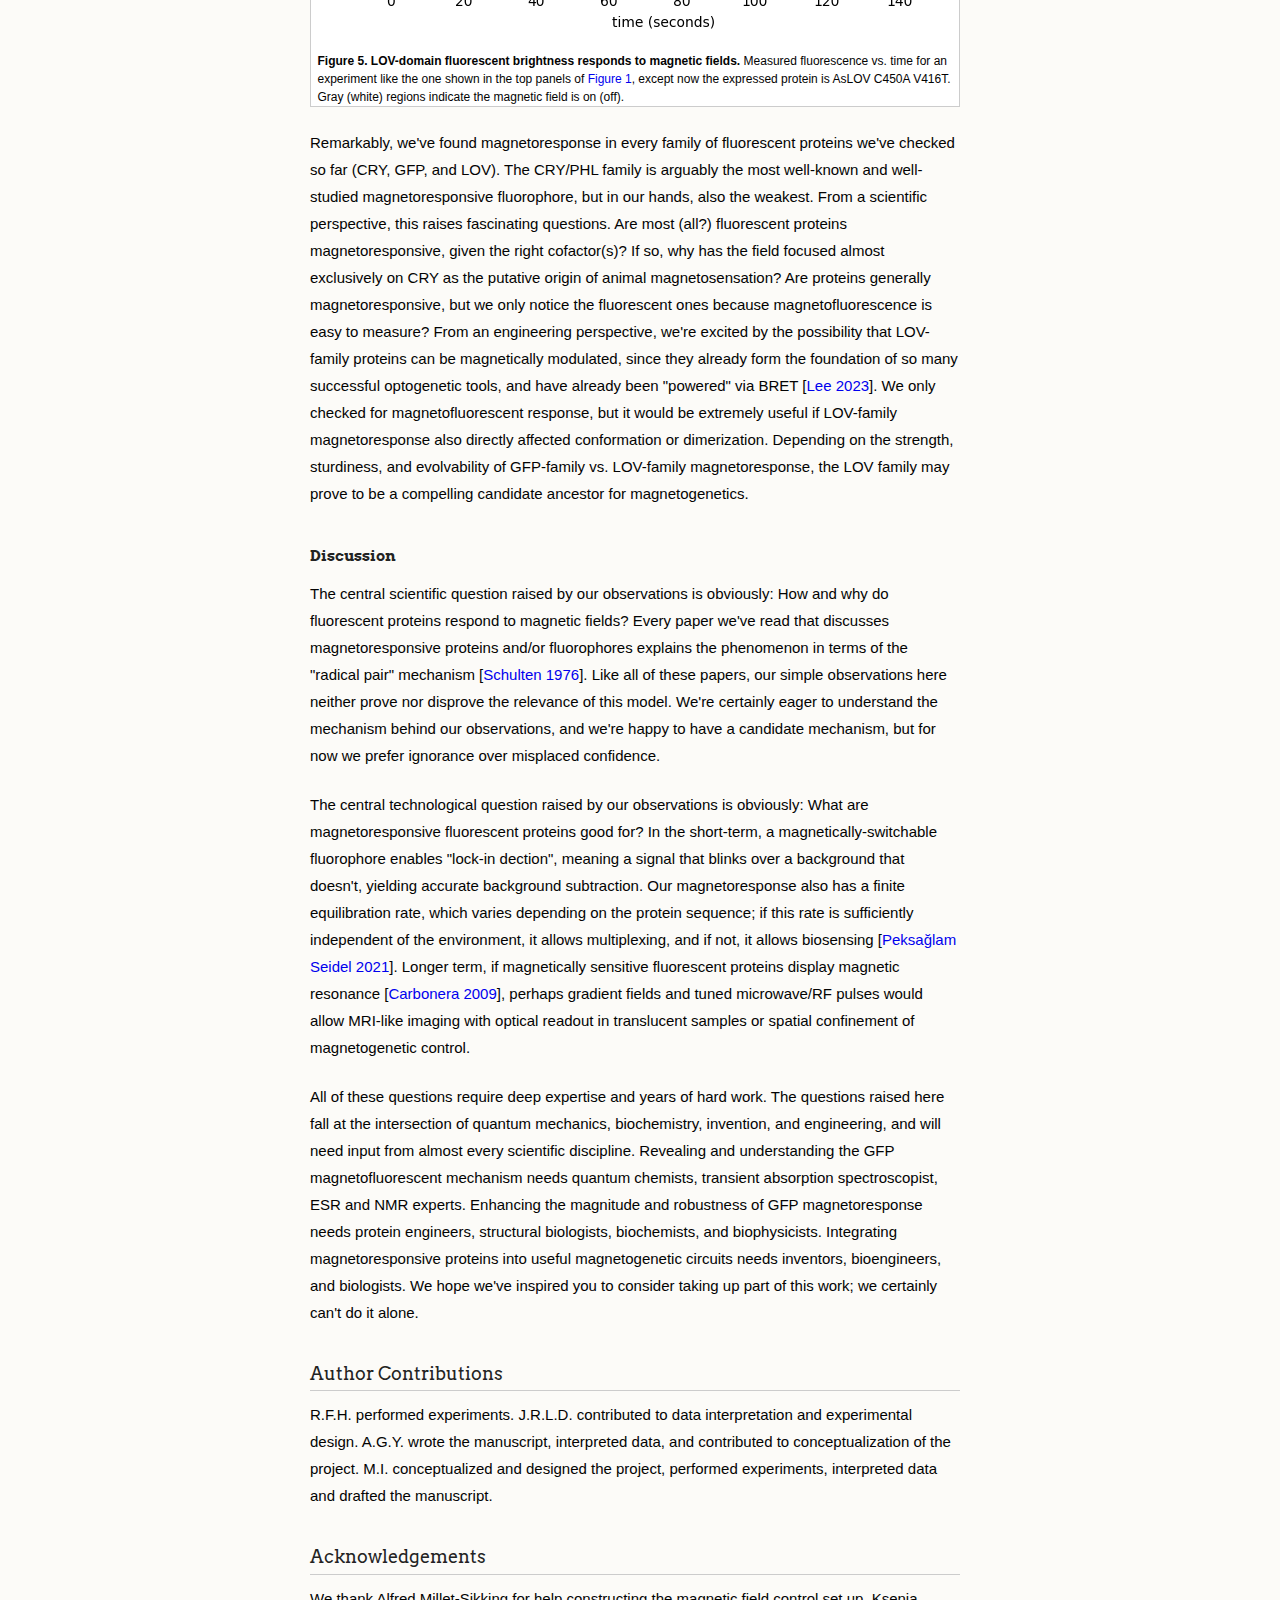
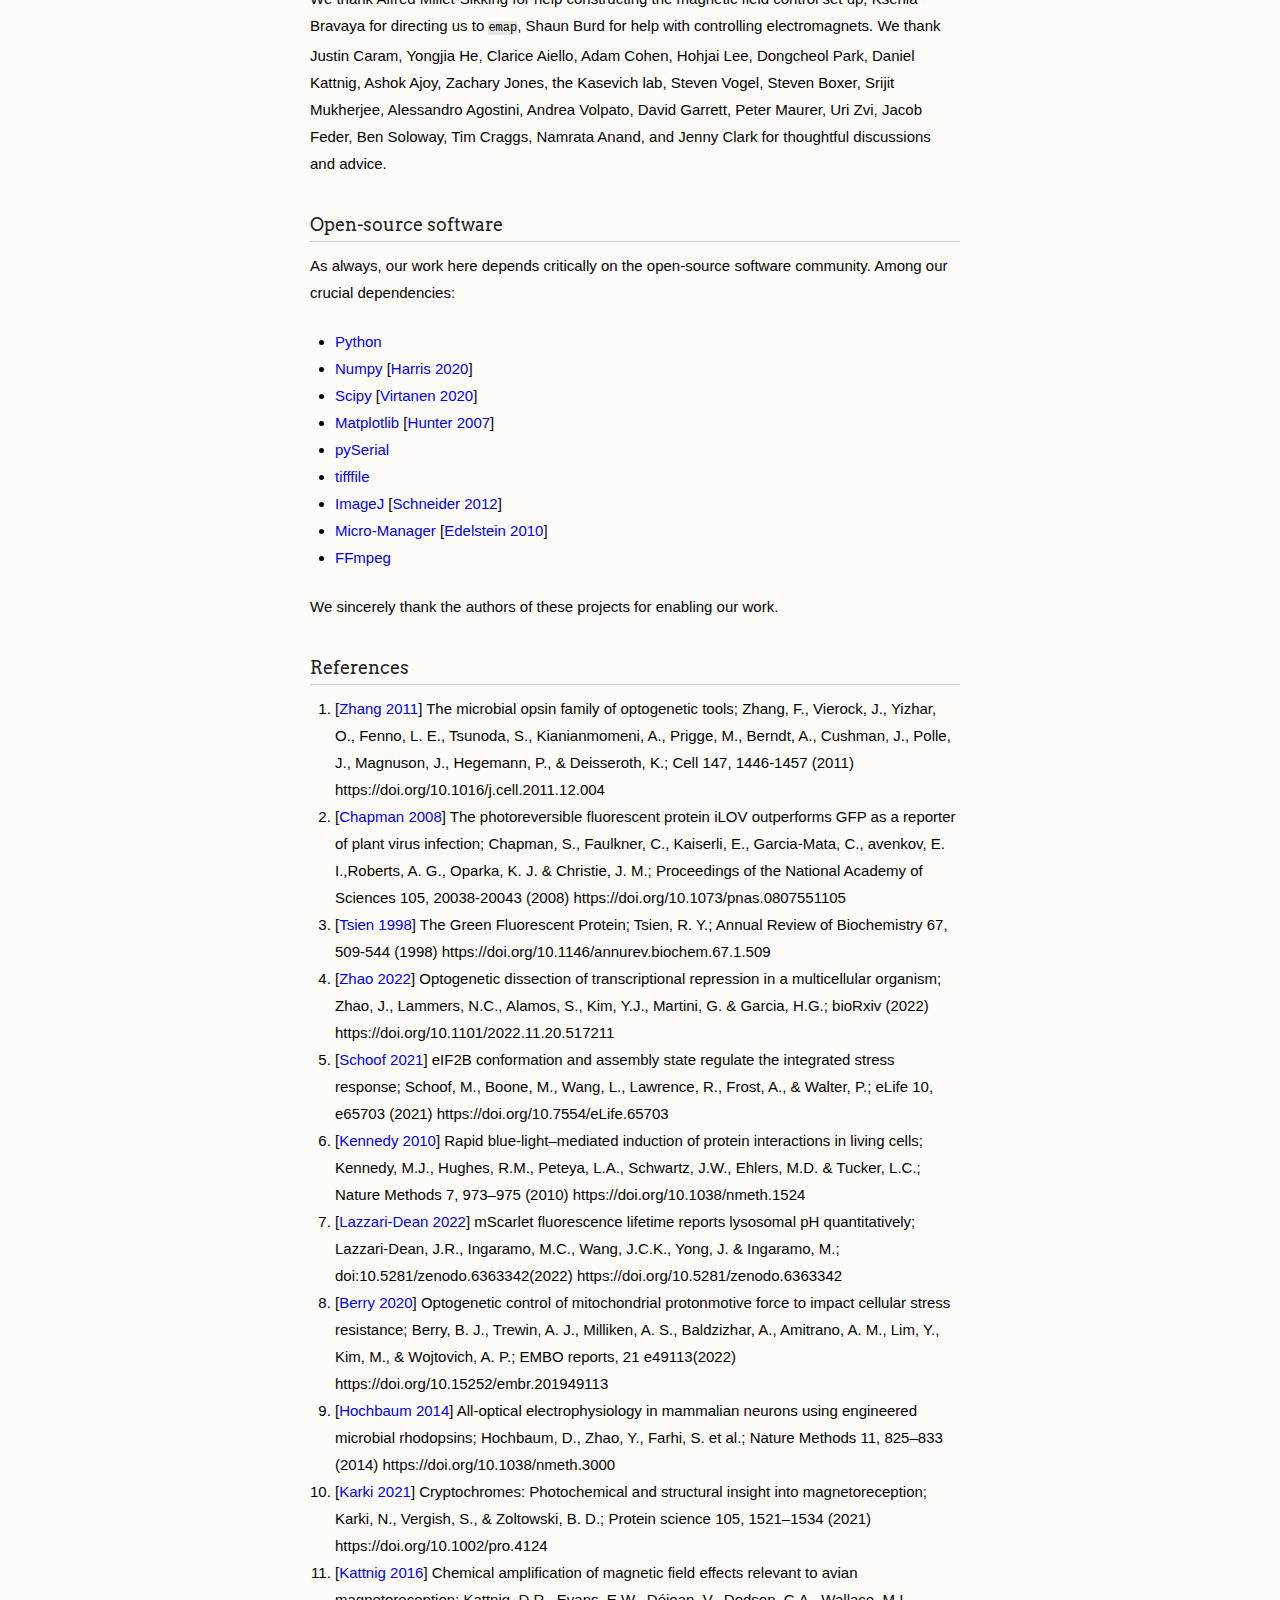
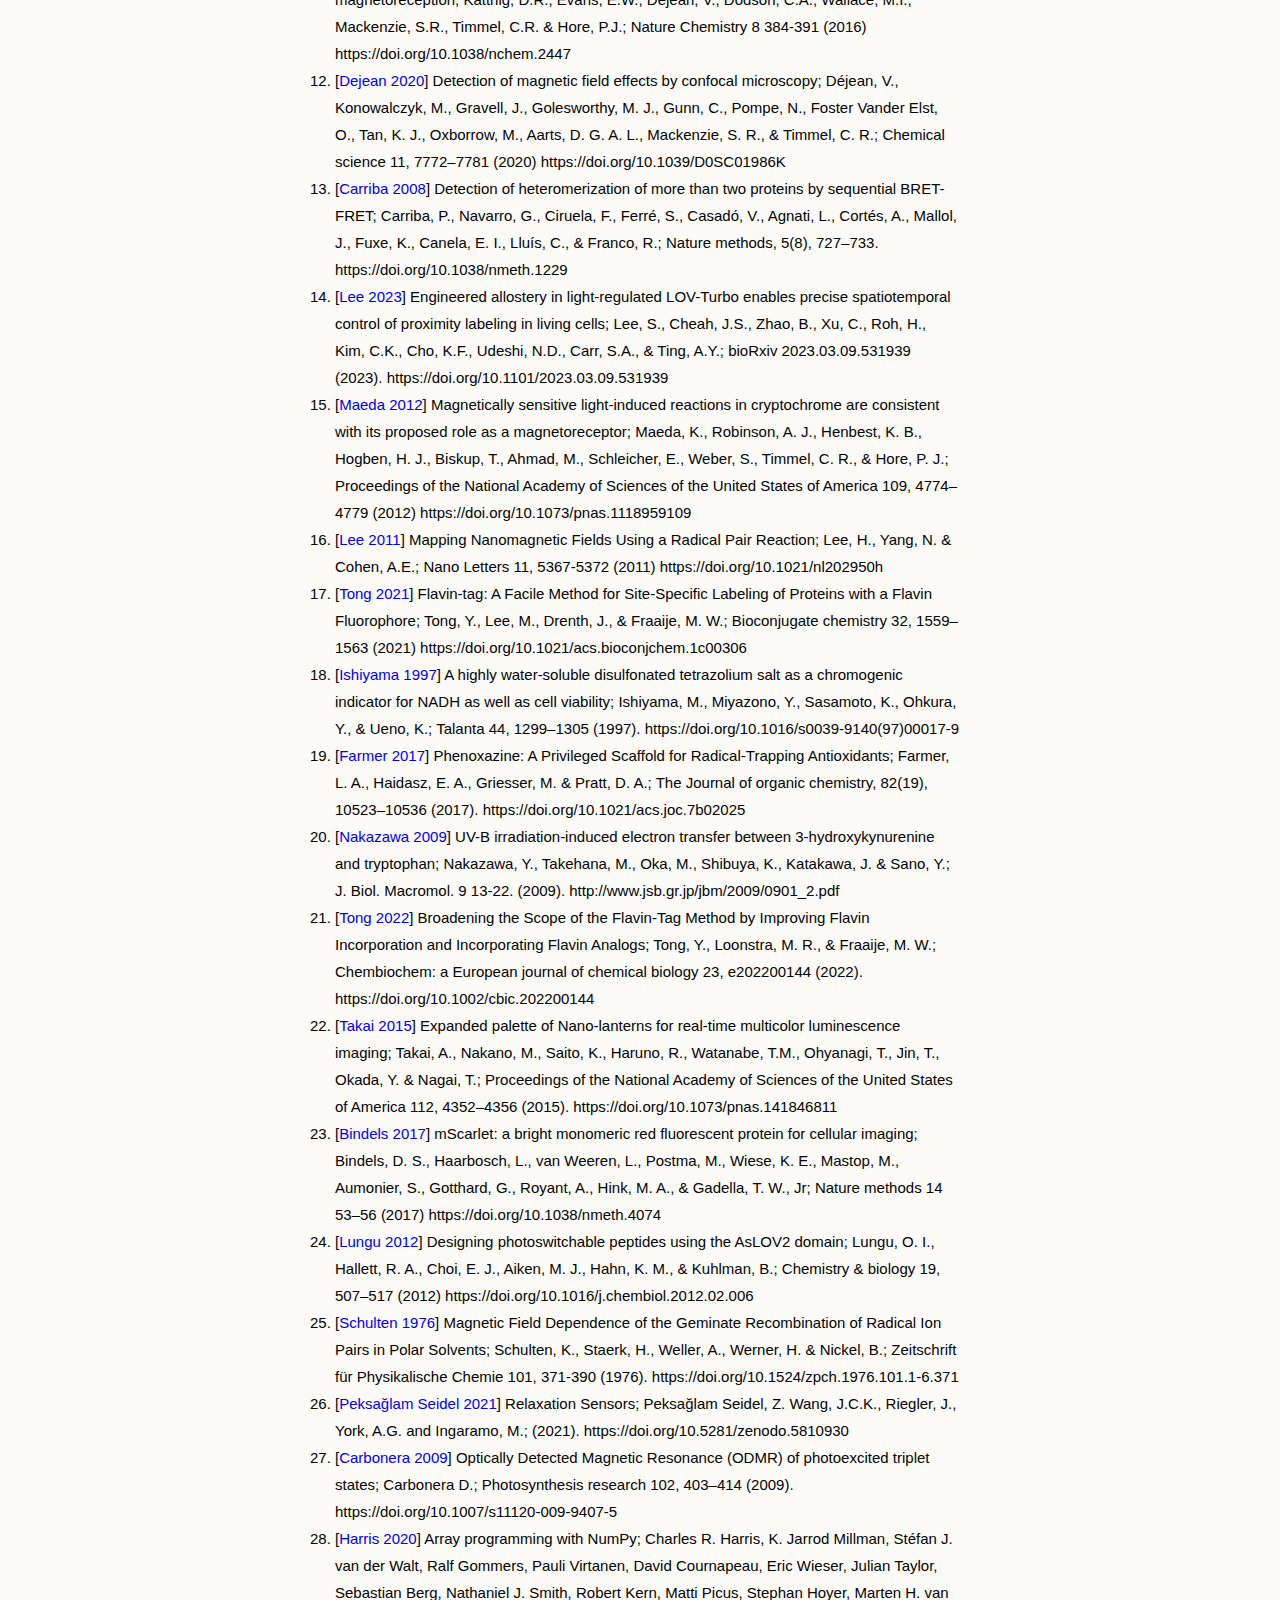
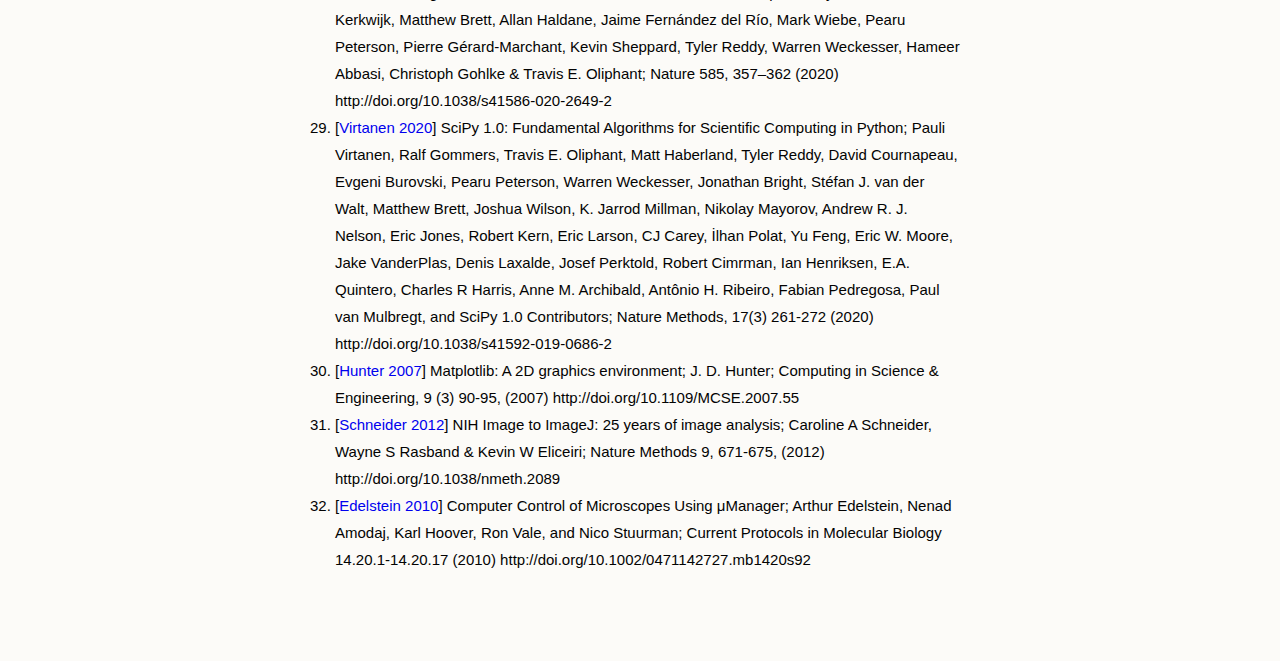
==== commit 6ca23242: "Update index.html" ====
--- a/index.html
+++ b/index.html
@@ -285,7 +285,7 @@
 
 <p>
 Purified mScarlet yields the largest protein magnetoresponse we've observed, almost 3% when mixed with a flavin mononucleotide (FMN) photoproduct <em>in vitro</em>, as shown conceptually (Figure 3) and quantitatively (Figure 4) below. mScarlet is arguably the best red fluorescent protein ever engineered, so we're especially excited that such a promising foundation yields such a large magnetoresponse 
-[<a class="citation" href="https://doi.org/10.1021/10.1038/nmeth.4074
+[<a class="citation" href="https://doi.org/10.1038/nmeth.4074
 " title="mScarlet: a bright monomeric red fluorescent protein for cellular imaging; Bindels, D. S., Haarbosch, L., van Weeren, L., Postma, M., Wiese, K. E., Mastop, M., Aumonier, S., Gotthard, G., Royant, A., Hink, M. A., &amp; Gadella, T. W., Jr; Nature methods 14 53–56 (2017)">Bindels 2017</a>]. 
 We also expect red fluorophores like mScarlet will be especially important for magnetogenetics with external illumination or emission, because longer-wavelength light typically penetrates better in translucent tissues. </p>
 
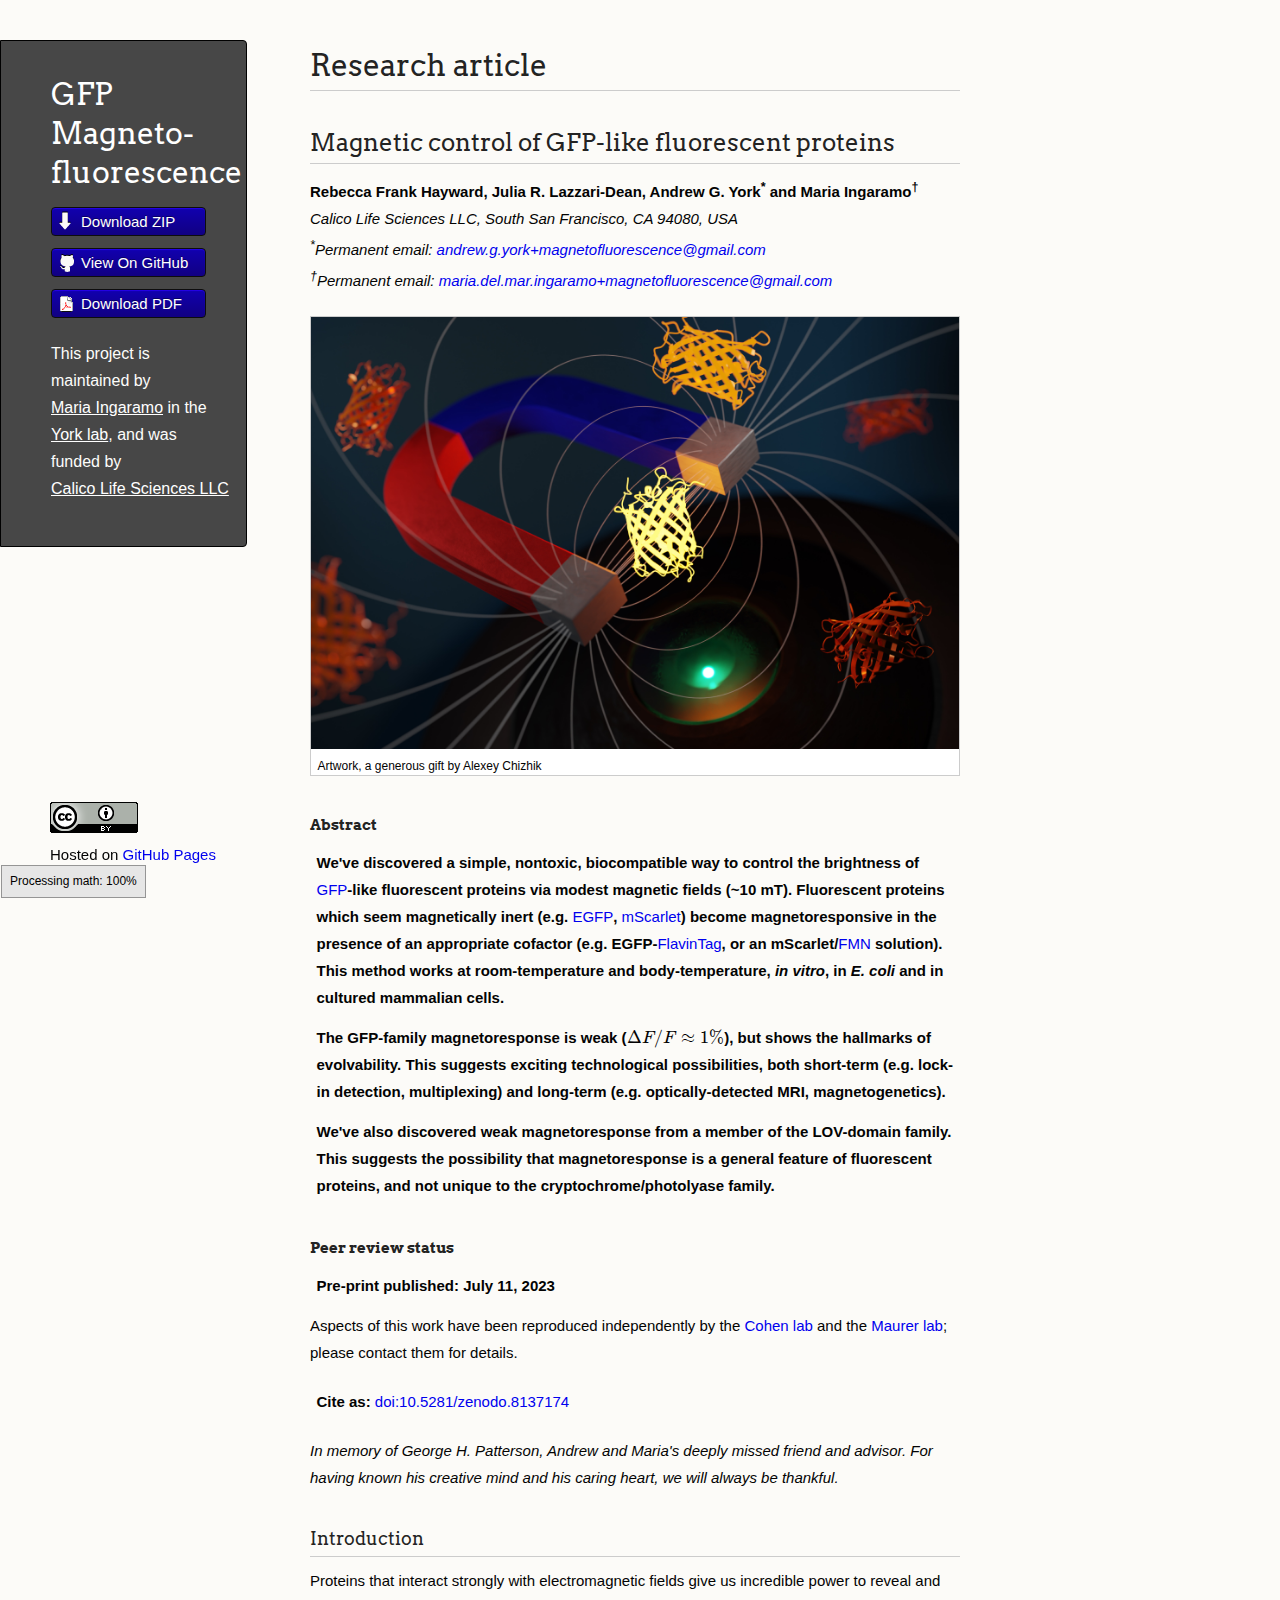
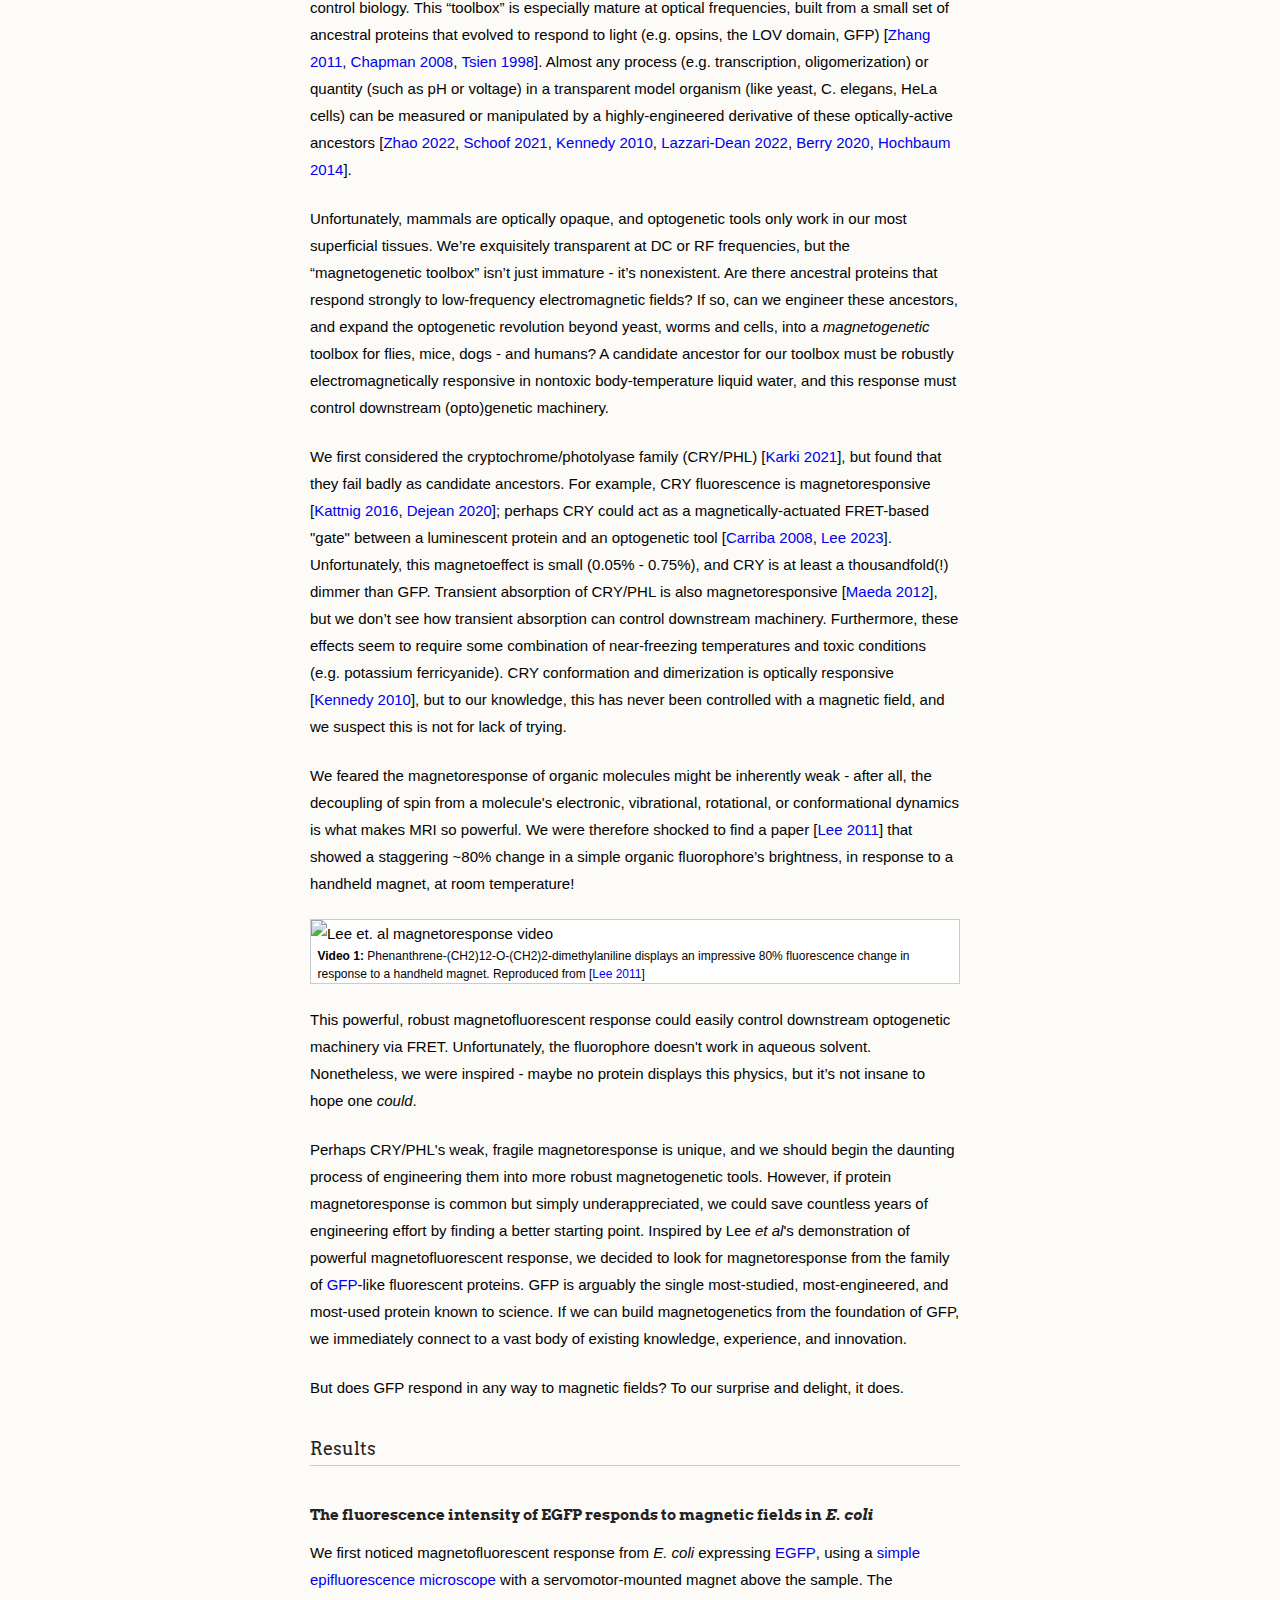
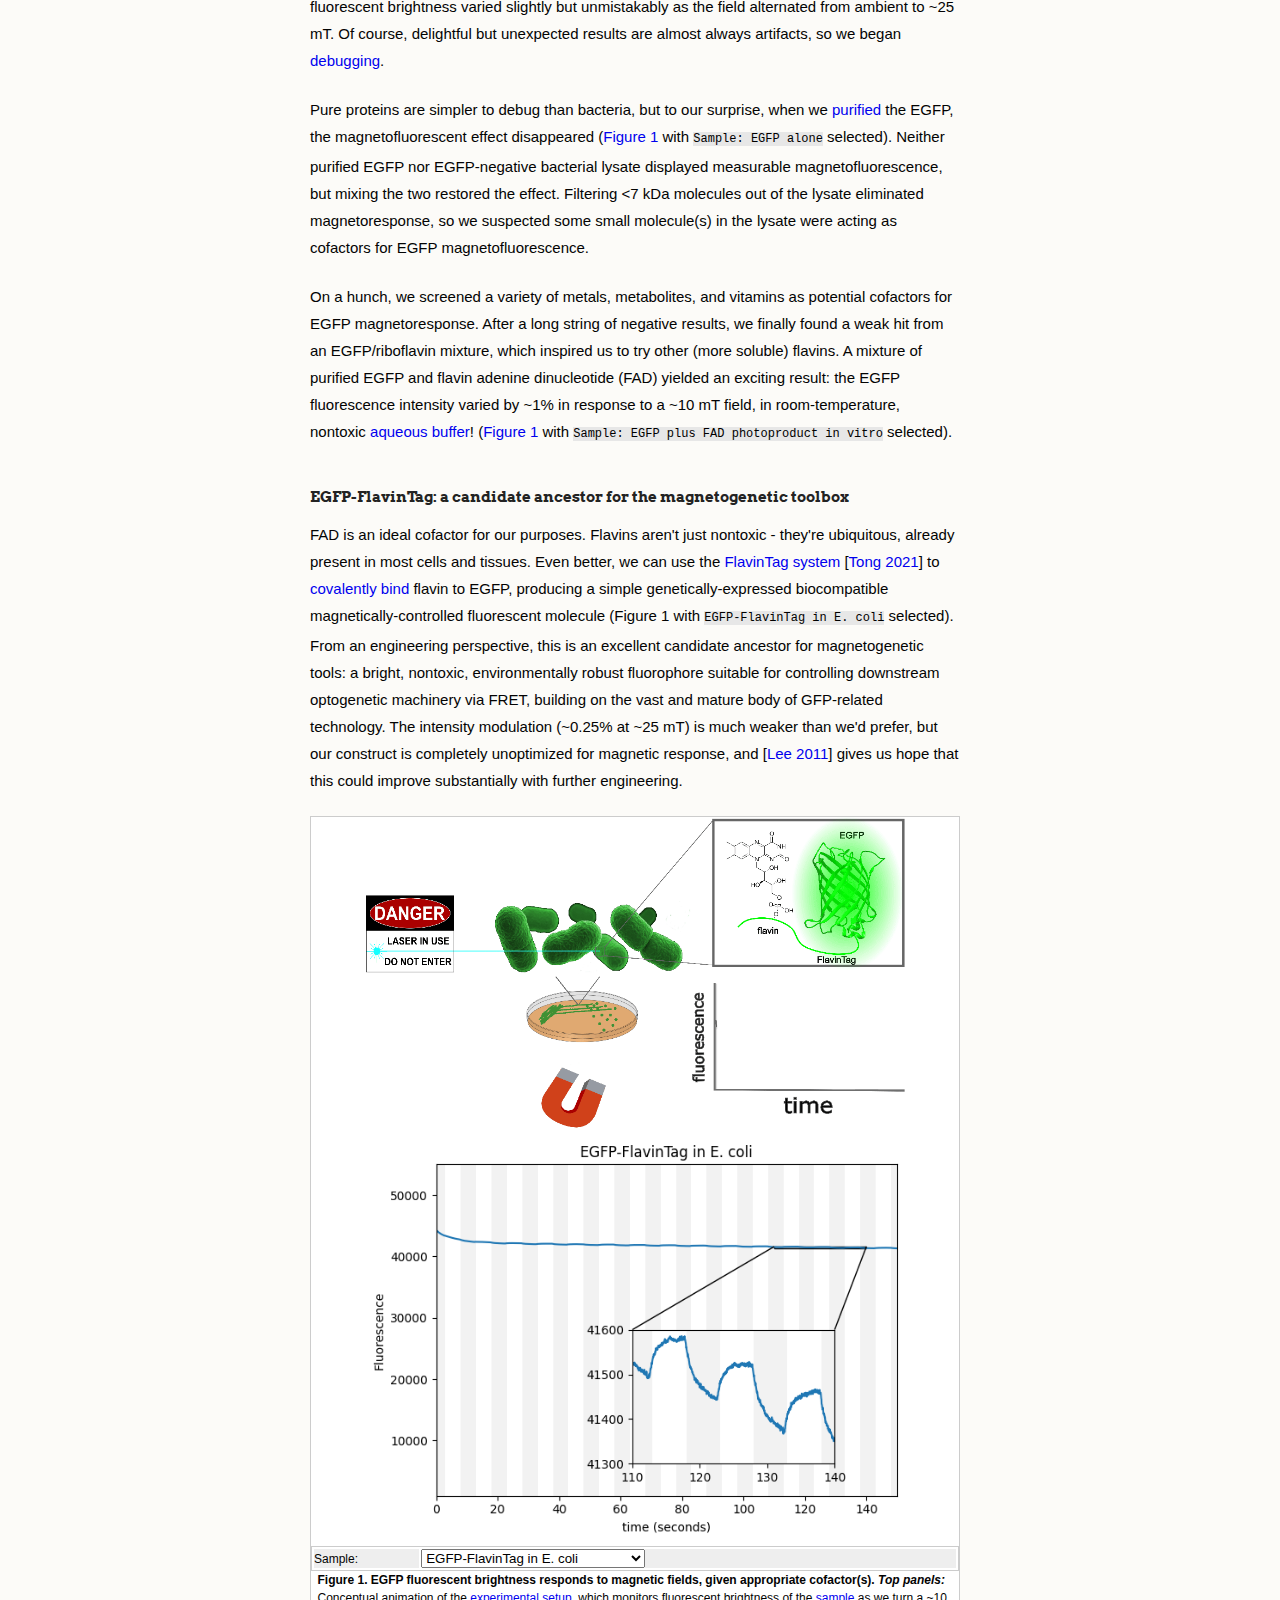
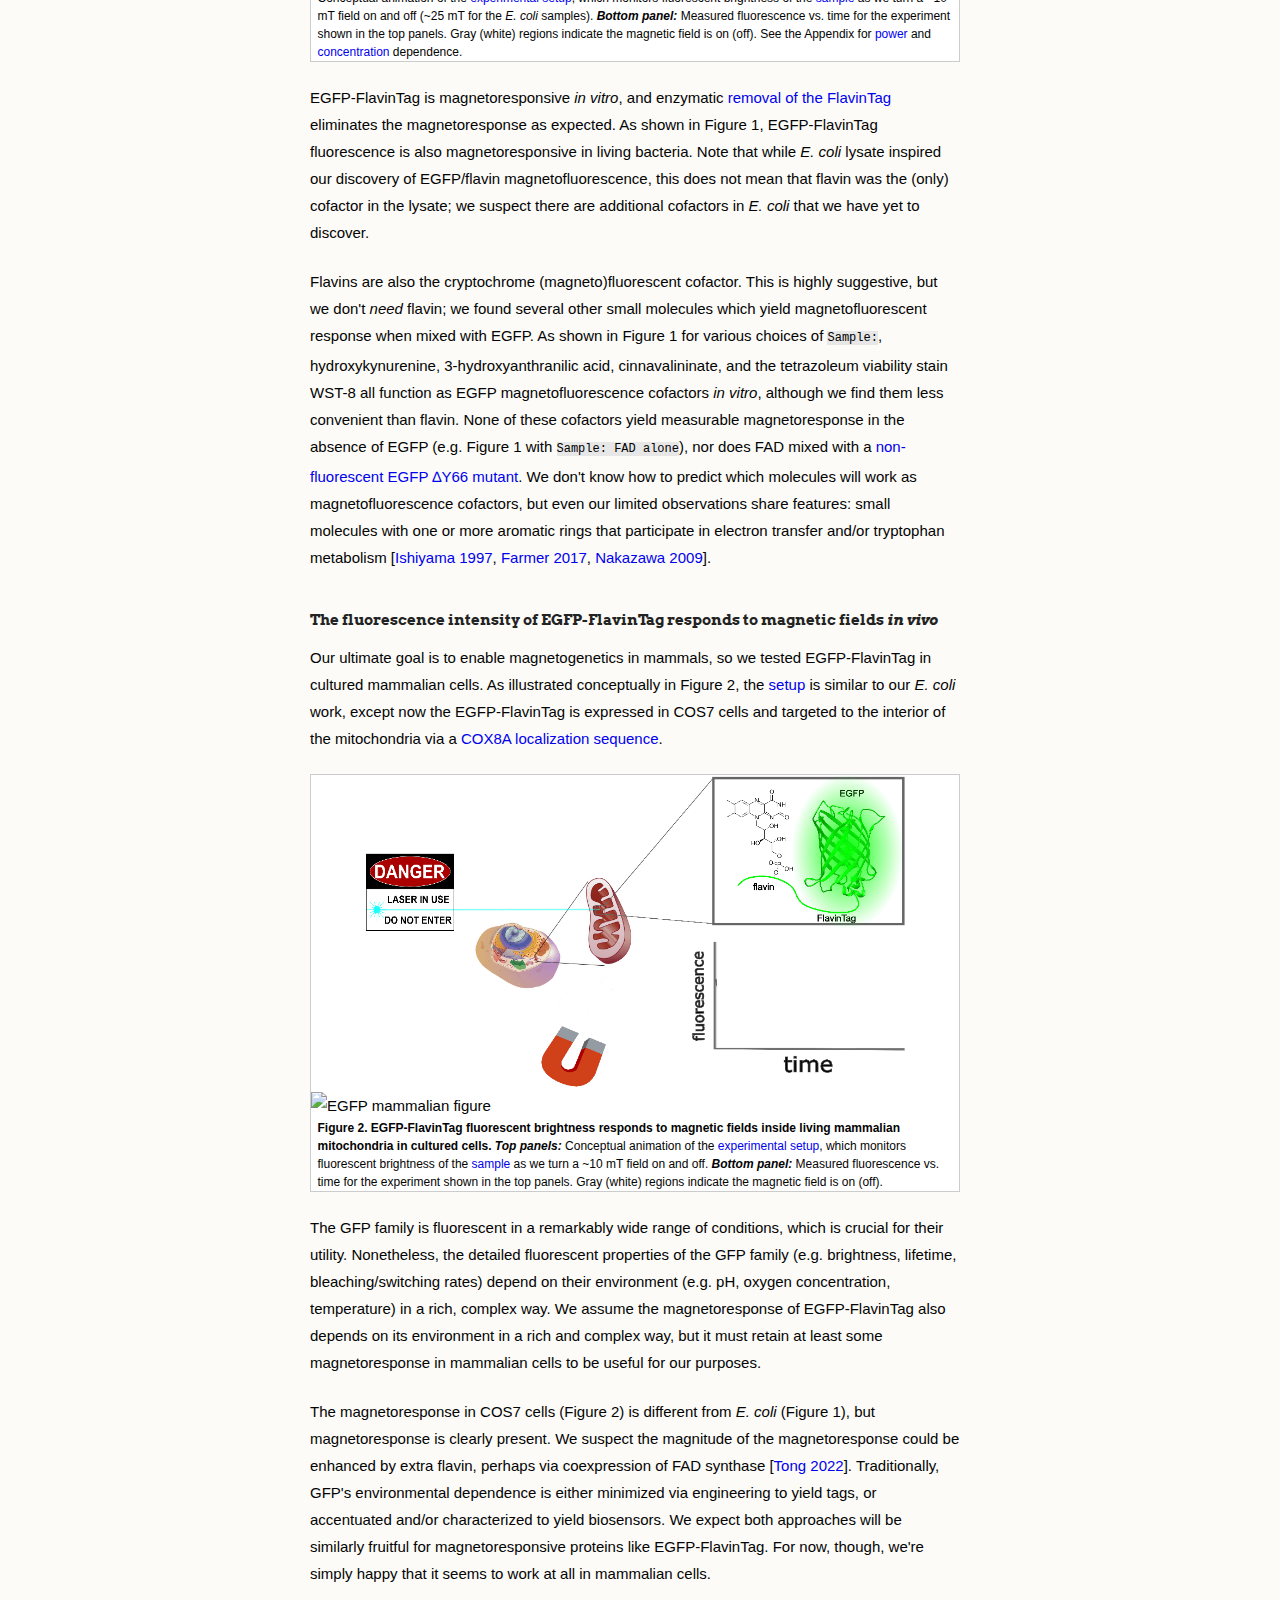
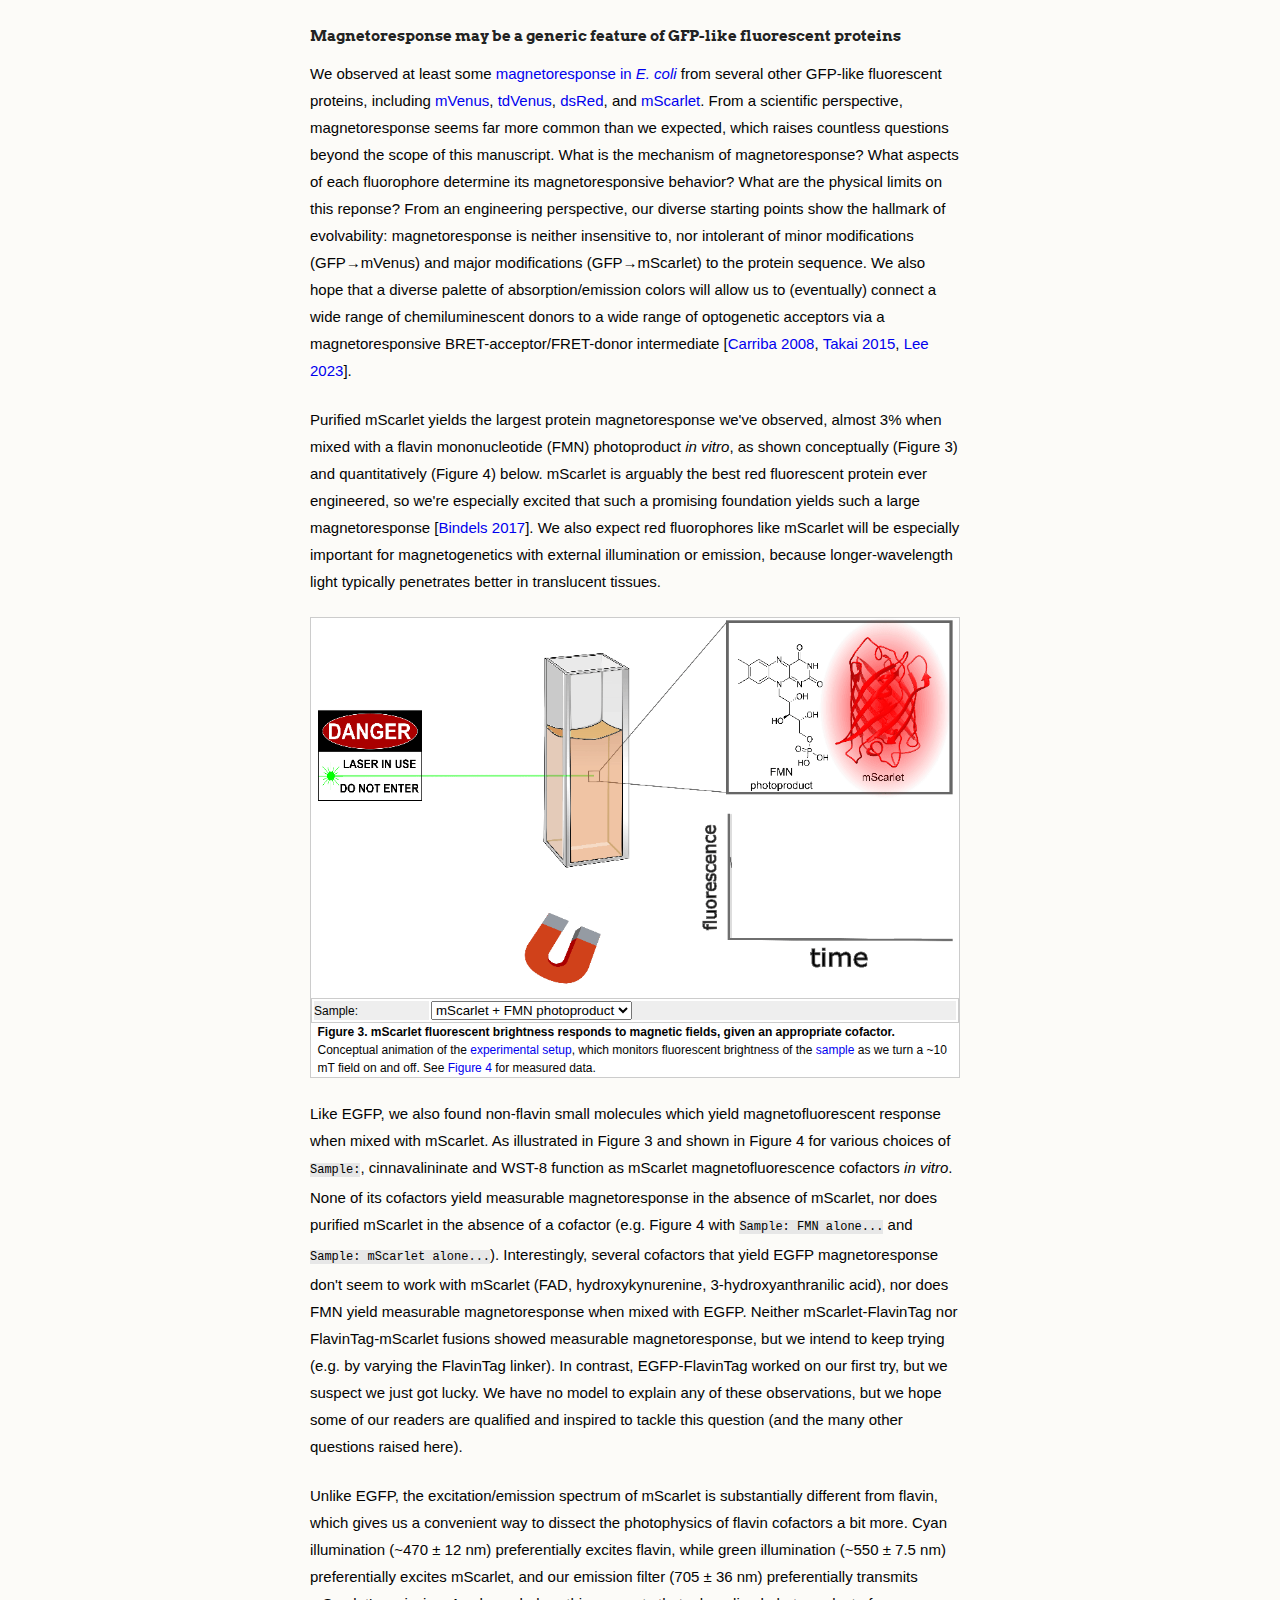
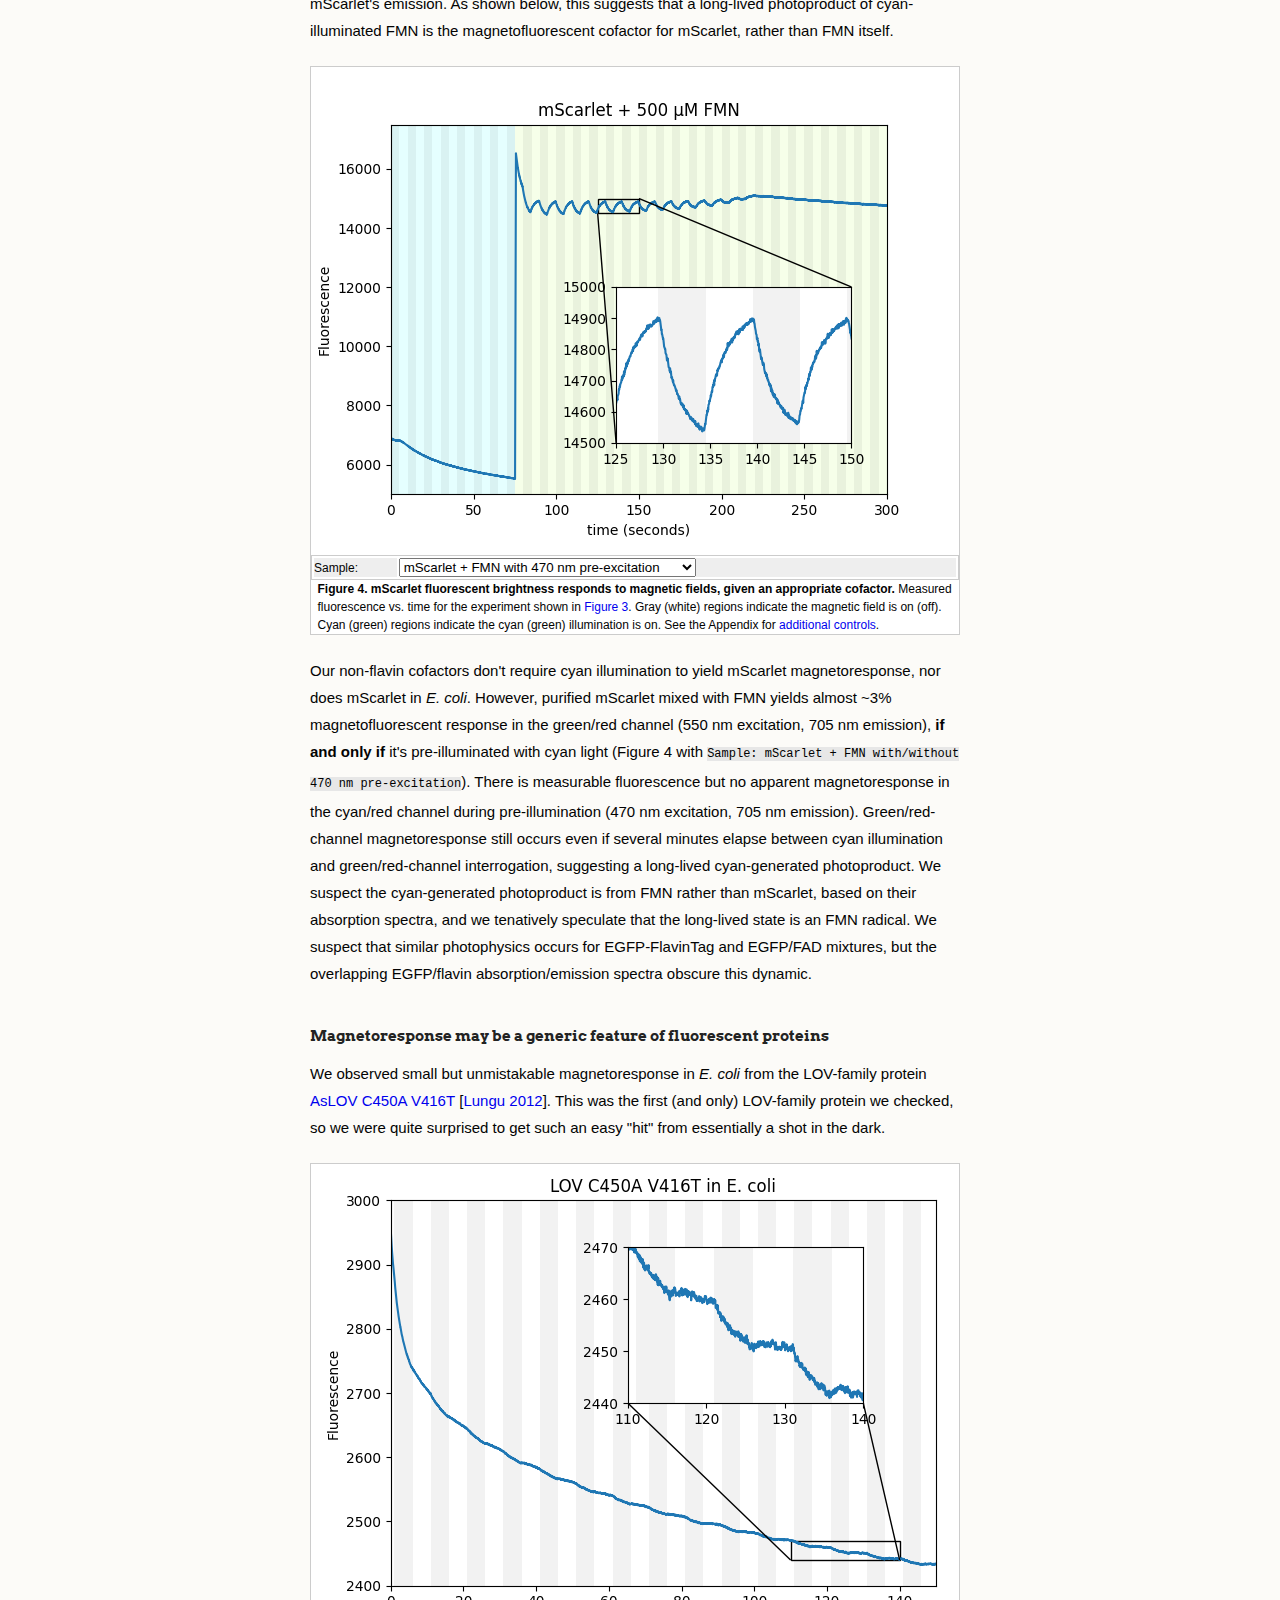
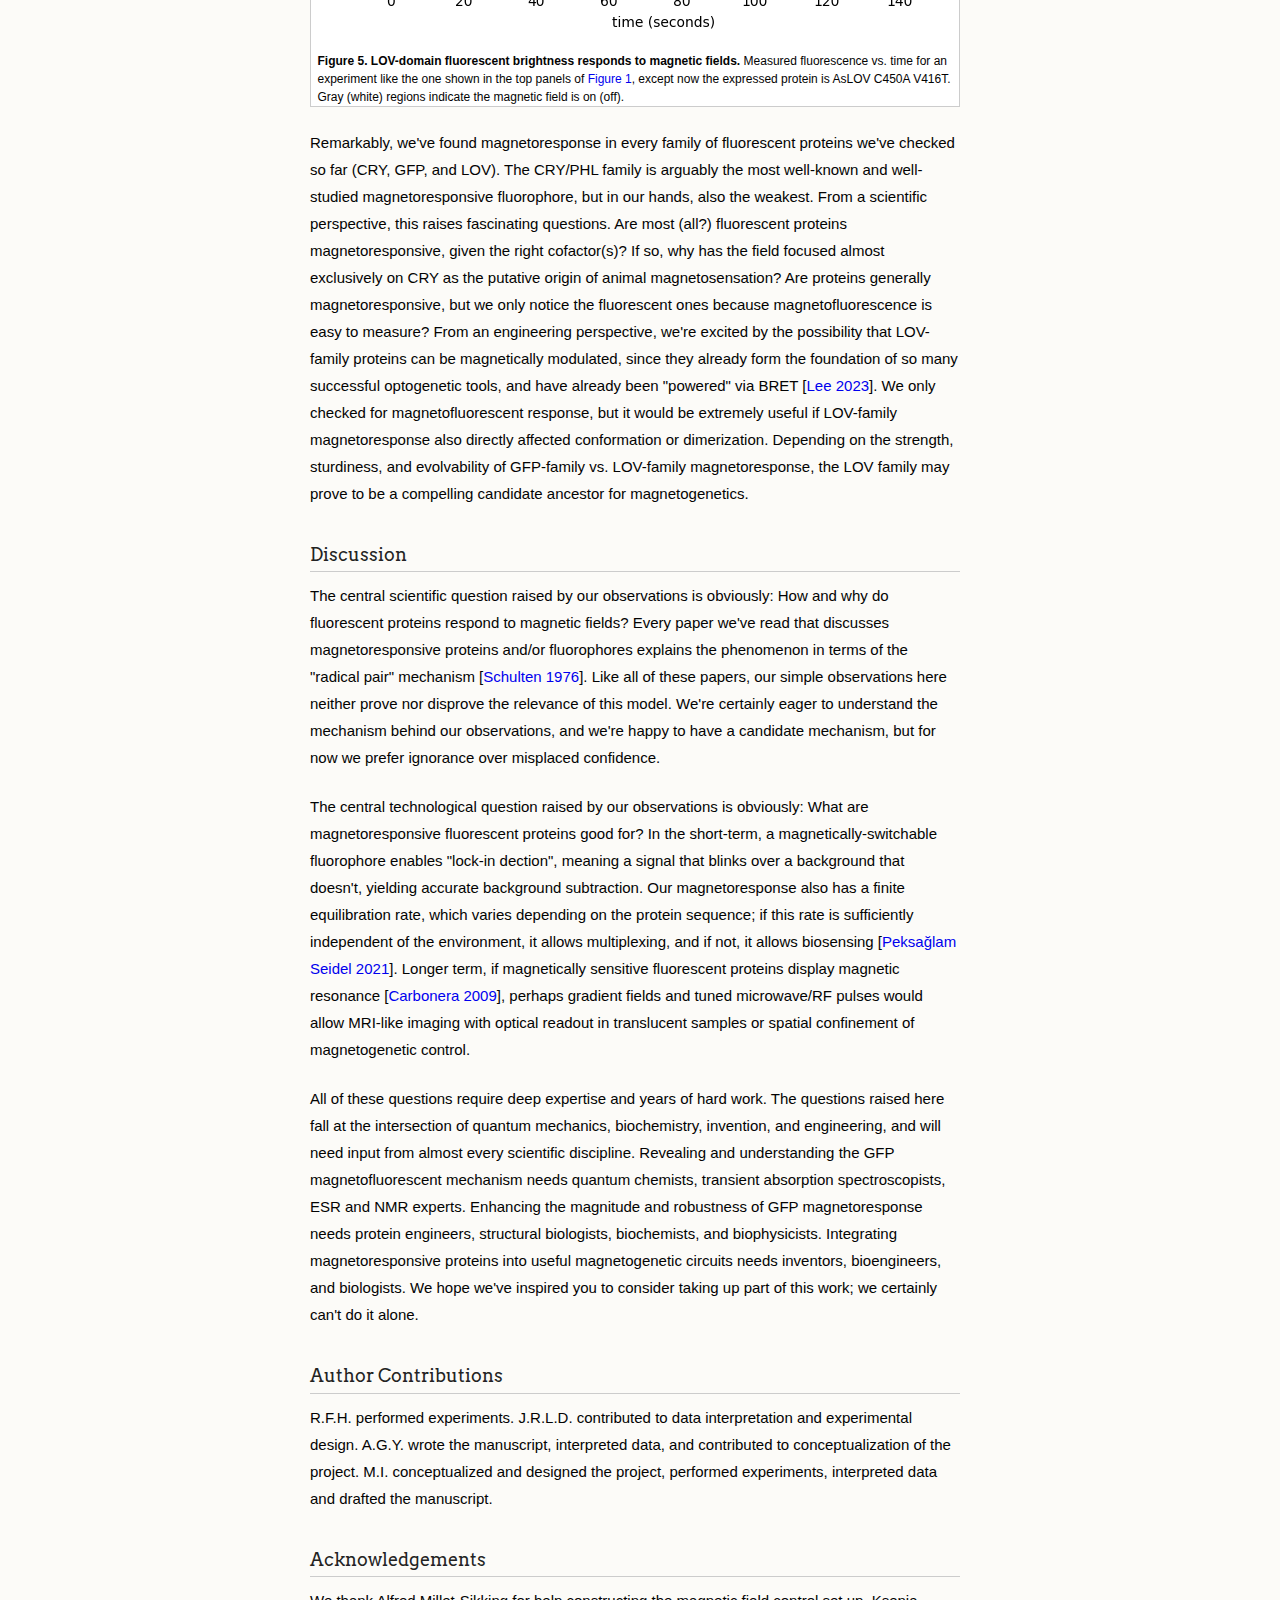
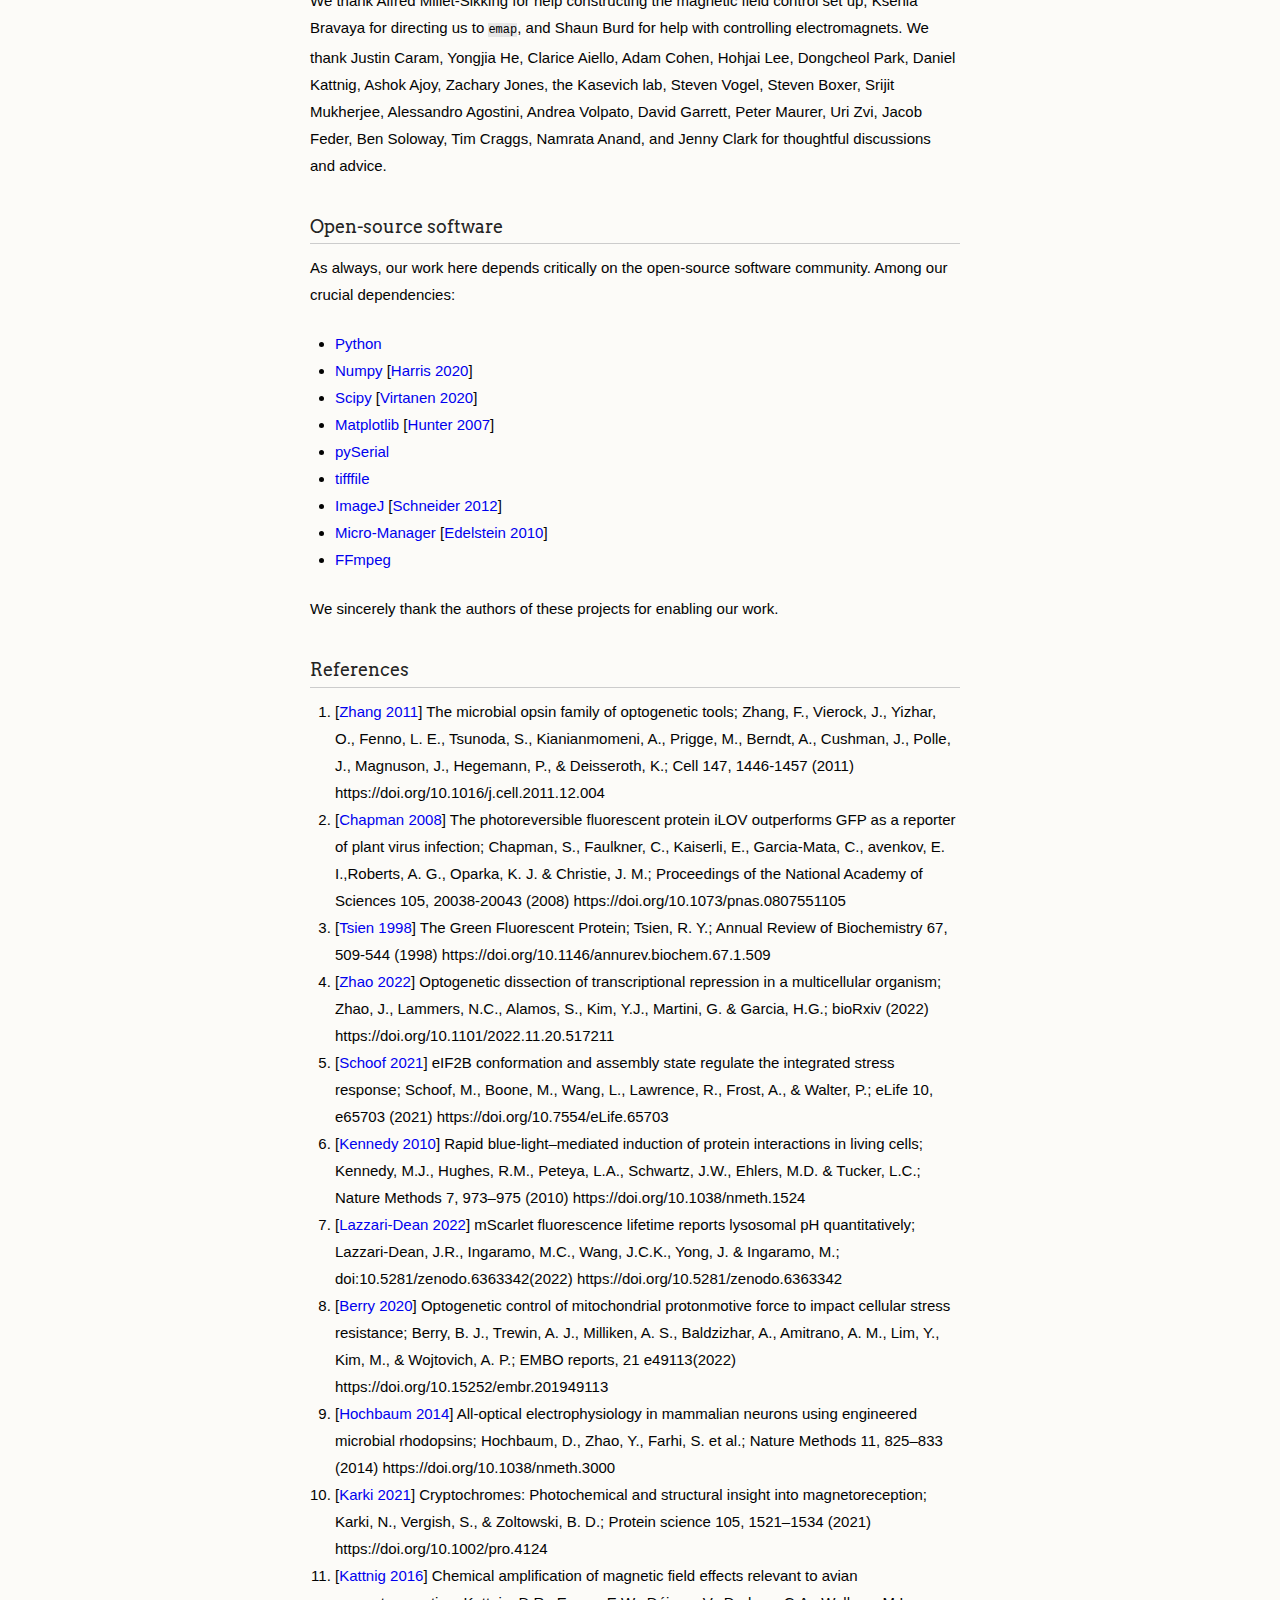
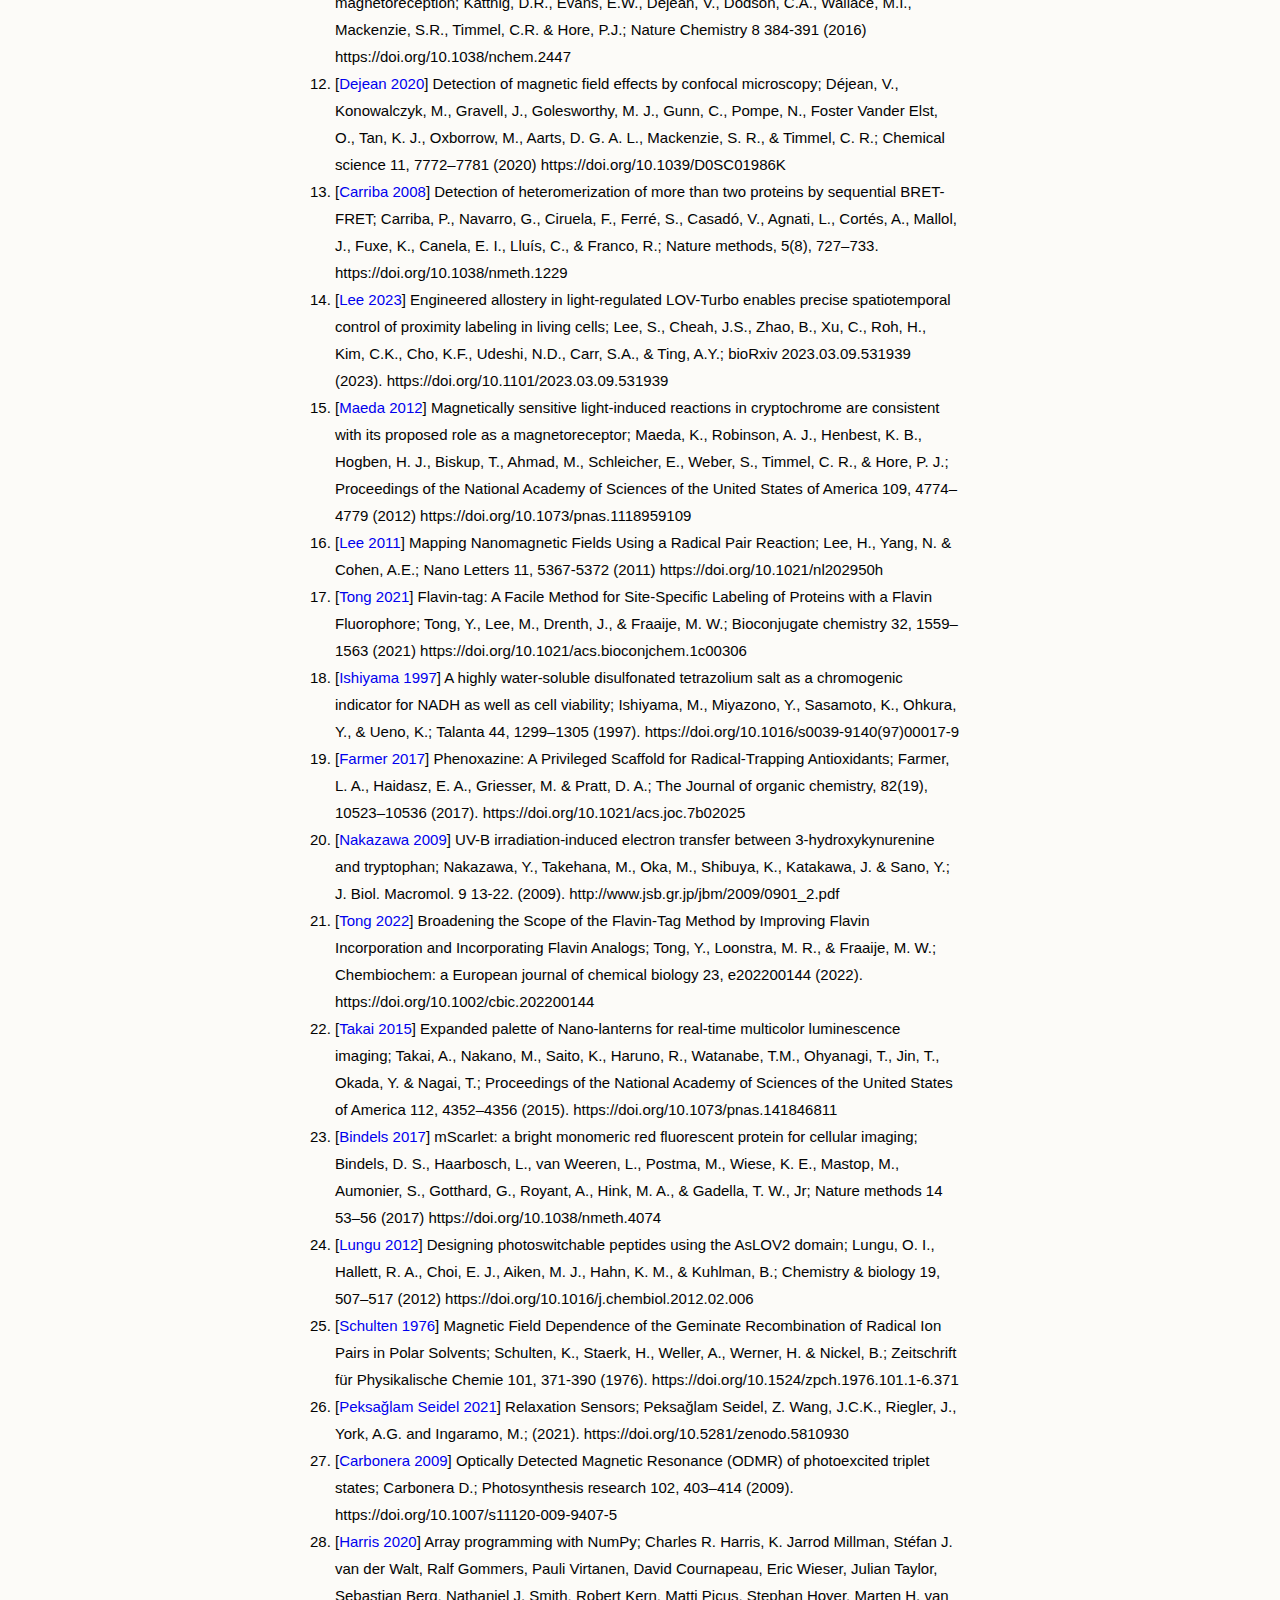
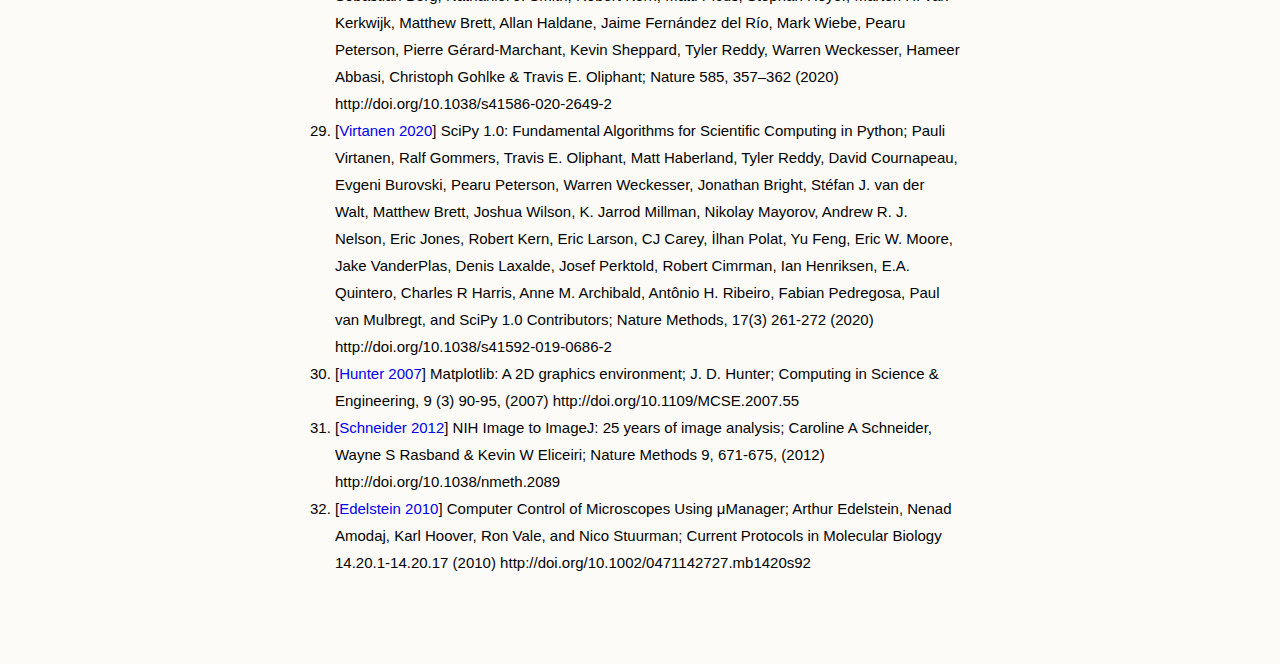
==== commit 3bce7d43: "Update index.html" ====
--- a/index.html
+++ b/index.html
@@ -374,7 +374,7 @@
 [<a class="citation" href="https://doi.org/10.1101/2023.03.09.531939" title="Engineered allostery in light-regulated LOV-Turbo enables precise spatiotemporal control of proximity labeling in living cells; Lee, S., Cheah, J.S., Zhao, B., Xu, C., Roh, H., Kim, C.K., Cho, K.F., Udeshi, N.D., Carr, S.A., &amp; Ting, A.Y.; bioRxiv 2023.03.09.531939 (2023).">Lee 2023</a>]. We only checked for magnetofluorescent response, but it would be extremely useful if LOV-family magnetoresponse also directly affected conformation or dimerization. Depending on the strength, sturdiness, and evolvability of GFP-family vs. LOV-family magnetoresponse, the LOV family may prove to be a compelling candidate ancestor for magnetogenetics.
 </p>
  
-<h4>Discussion</h4>
+<h3>Discussion</h3>
 
 <p>
 The central scientific question raised by our observations is obviously: How and why do fluorescent proteins respond to magnetic fields? Every paper we've read that discusses magnetoresponsive proteins and/or fluorophores explains the phenomenon in terms of the "radical pair" mechanism 
@@ -388,7 +388,7 @@
 </p>
 
 <p>
-All of these questions require deep expertise and years of hard work. The questions raised here fall at the intersection of quantum mechanics, biochemistry, invention, and engineering, and will need input from almost every scientific discipline. Revealing and understanding the GFP magnetofluorescent mechanism needs quantum chemists, transient absorption spectroscopist, ESR and NMR experts. Enhancing the magnitude and robustness of GFP magnetoresponse needs protein engineers, structural biologists, biochemists, and biophysicists. Integrating magnetoresponsive proteins into useful magnetogenetic circuits needs inventors, bioengineers, and biologists. We hope we've inspired you to consider taking up part of this work; we certainly can't do it alone.
+All of these questions require deep expertise and years of hard work. The questions raised here fall at the intersection of quantum mechanics, biochemistry, invention, and engineering, and will need input from almost every scientific discipline. Revealing and understanding the GFP magnetofluorescent mechanism needs quantum chemists, transient absorption spectroscopists, ESR and NMR experts. Enhancing the magnitude and robustness of GFP magnetoresponse needs protein engineers, structural biologists, biochemists, and biophysicists. Integrating magnetoresponsive proteins into useful magnetogenetic circuits needs inventors, bioengineers, and biologists. We hope we've inspired you to consider taking up part of this work; we certainly can't do it alone.
 </p>
 
 
@@ -396,7 +396,7 @@
 R.F.H. performed experiments. J.R.L.D. contributed to data interpretation and experimental design. A.G.Y. wrote the manuscript, interpreted data, and contributed to conceptualization of the project. M.I. conceptualized and designed the project, performed experiments, interpreted data and drafted the manuscript. 
 
 <h3>Acknowledgements</h3>
-<p> We thank Alfred Millet-Sikking for help constructing the magnetic field control set up, Ksenia Bravaya for directing us to <a href="https://emap.bu.edu/"><code>emap</code></a>, Shaun Burd for help with controlling electromagnets. We thank Justin Caram, Yongjia He, Clarice Aiello, Adam Cohen, Hohjai Lee, Dongcheol Park, Daniel Kattnig, Ashok Ajoy, Zachary Jones, the Kasevich lab, Steven Vogel, Steven Boxer, Srijit Mukherjee, Alessandro Agostini, Andrea Volpato, David Garrett, Peter Maurer, Uri Zvi, Jacob Feder, Ben Soloway, Tim Craggs, Namrata Anand, and Jenny Clark for thoughtful discussions and advice.
+<p> We thank Alfred Millet-Sikking for help constructing the magnetic field control set up, Ksenia Bravaya for directing us to <a href="https://emap.bu.edu/"><code>emap</code></a>, and Shaun Burd for help with controlling electromagnets. We thank Justin Caram, Yongjia He, Clarice Aiello, Adam Cohen, Hohjai Lee, Dongcheol Park, Daniel Kattnig, Ashok Ajoy, Zachary Jones, the Kasevich lab, Steven Vogel, Steven Boxer, Srijit Mukherjee, Alessandro Agostini, Andrea Volpato, David Garrett, Peter Maurer, Uri Zvi, Jacob Feder, Ben Soloway, Tim Craggs, Namrata Anand, and Jenny Clark for thoughtful discussions and advice.
 </p>
 
 
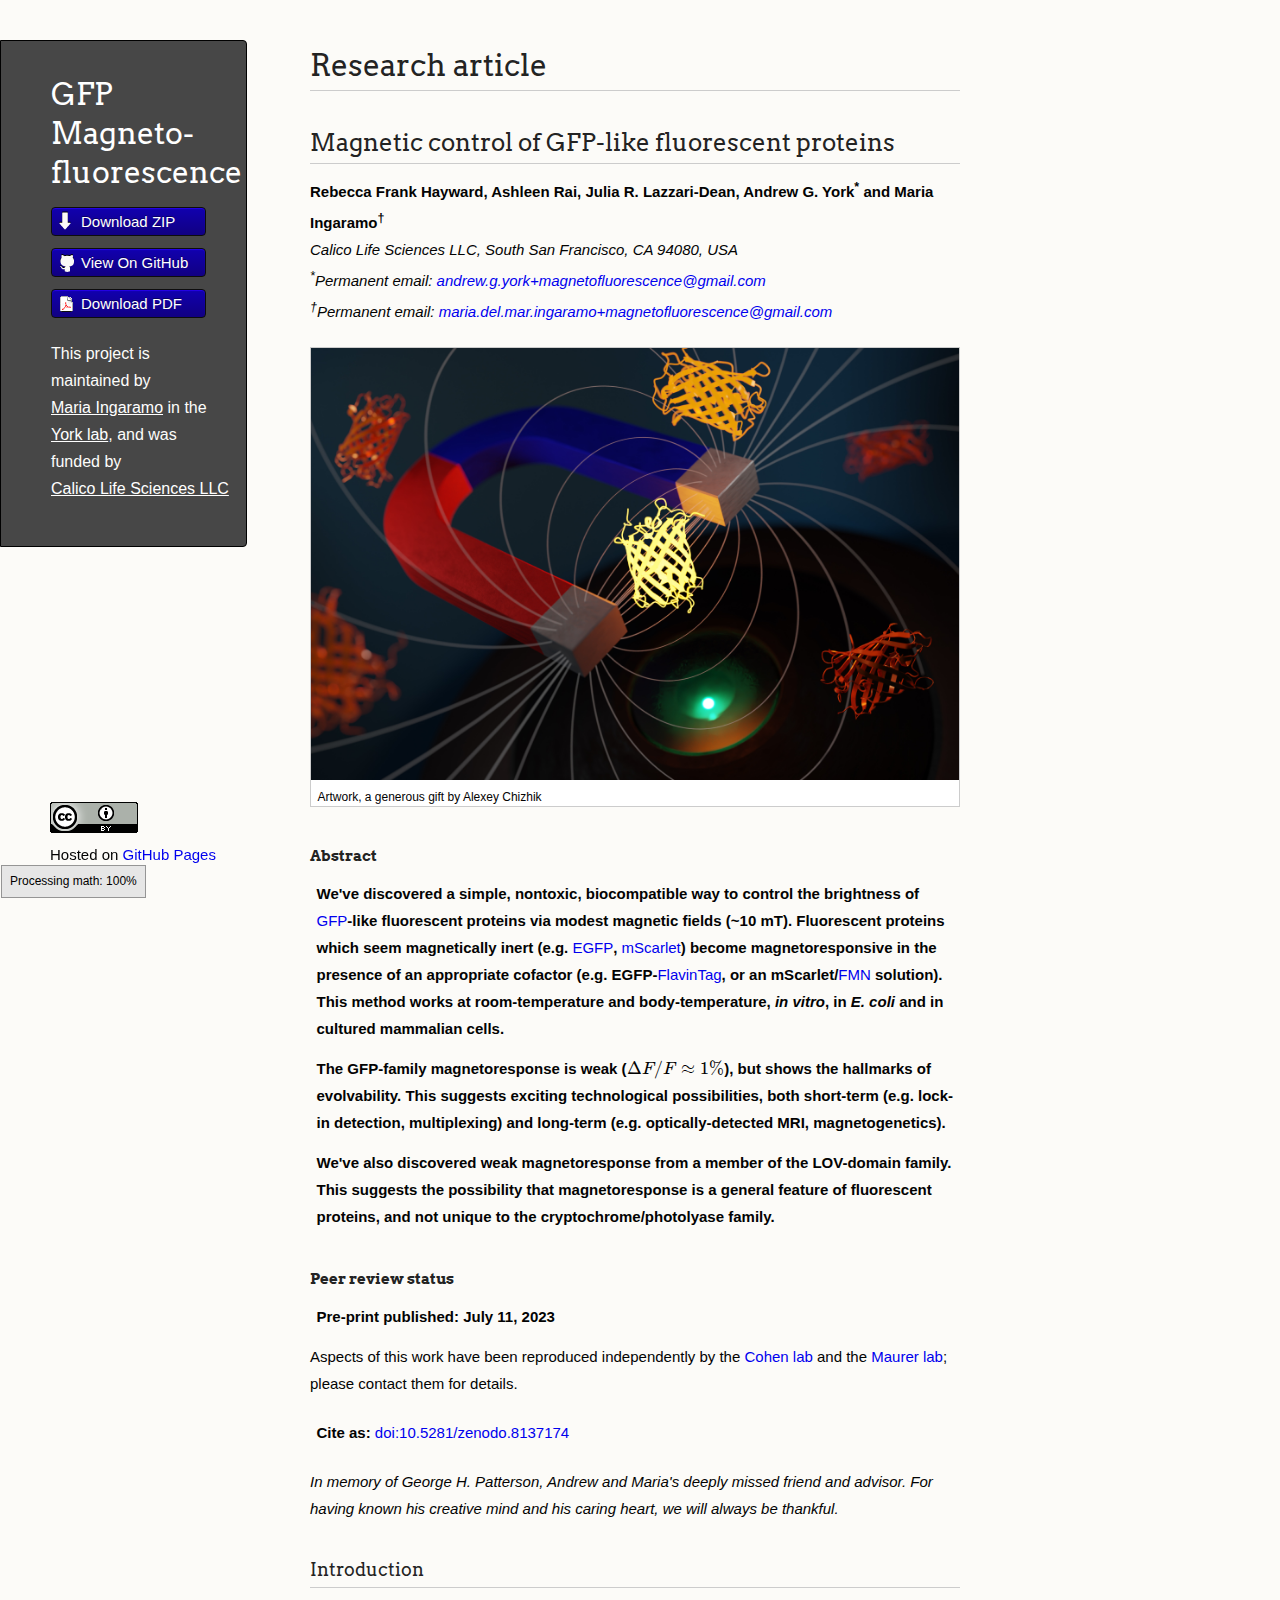
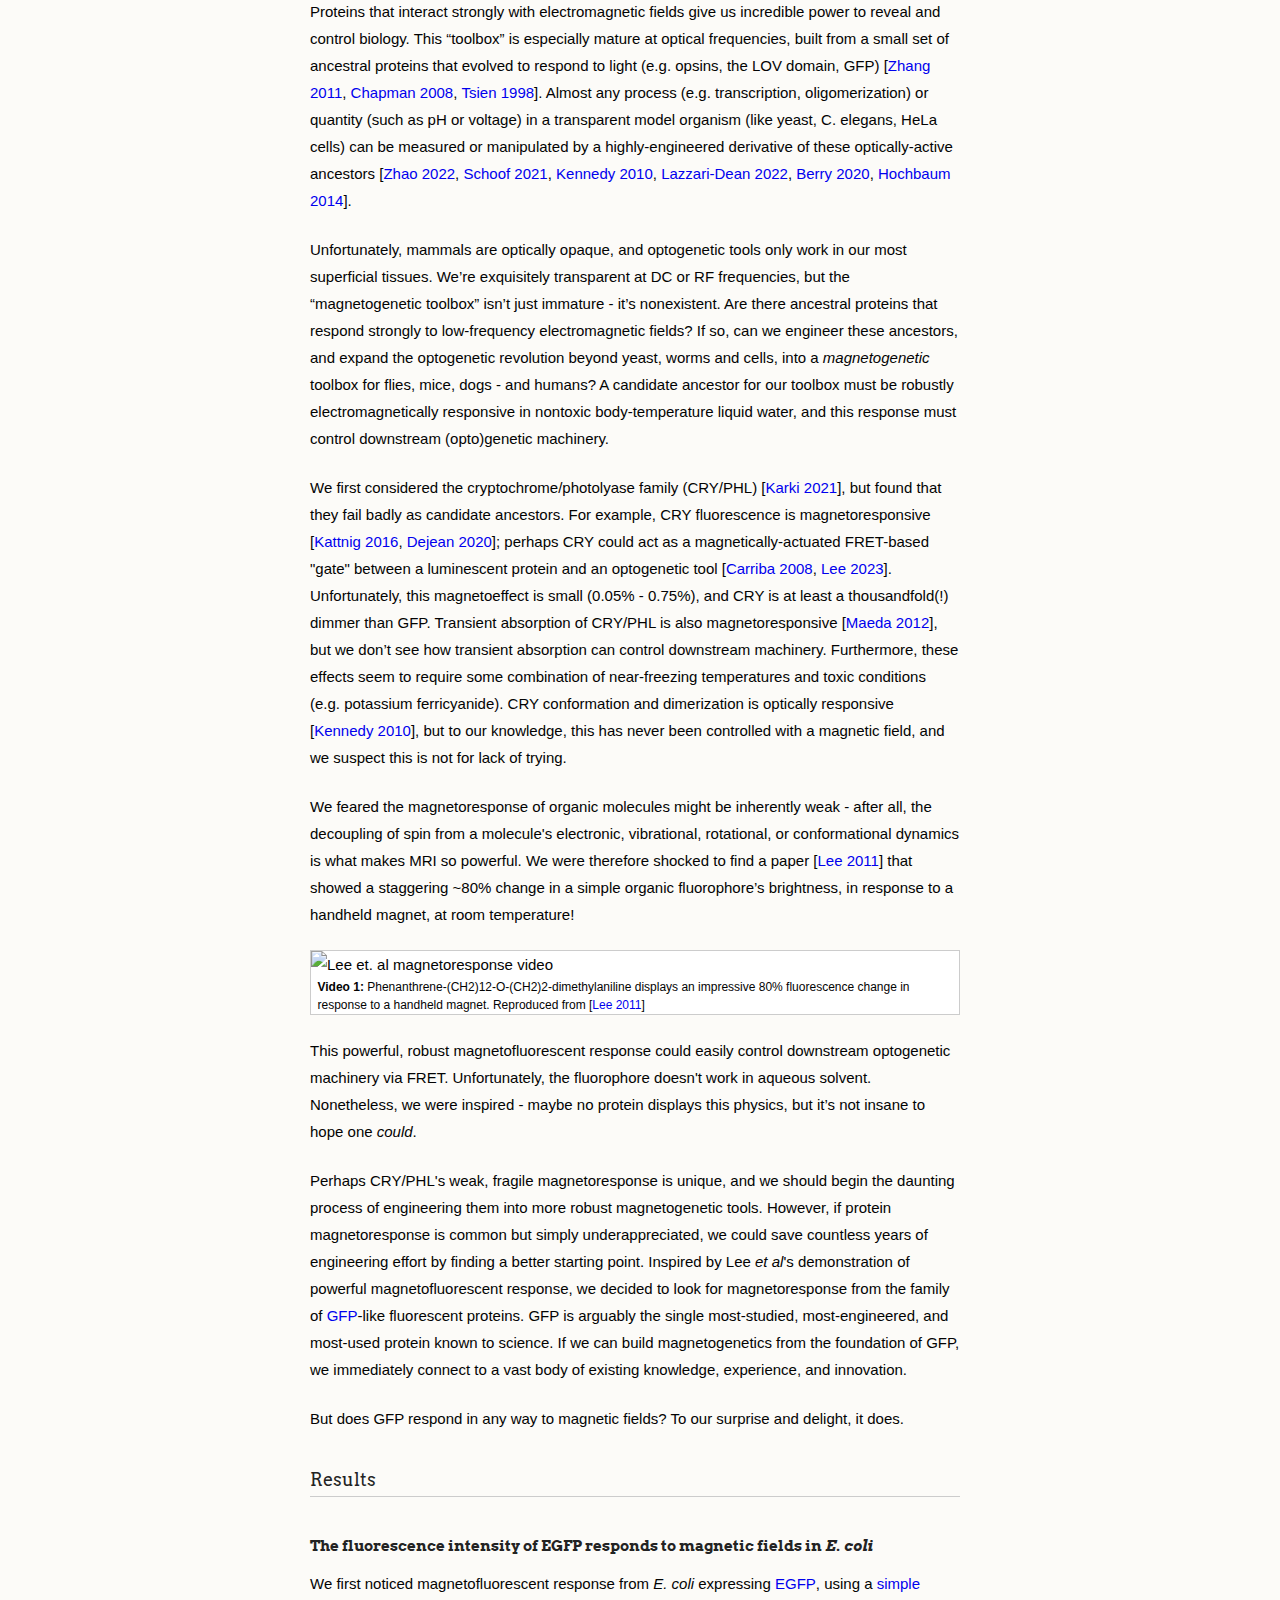
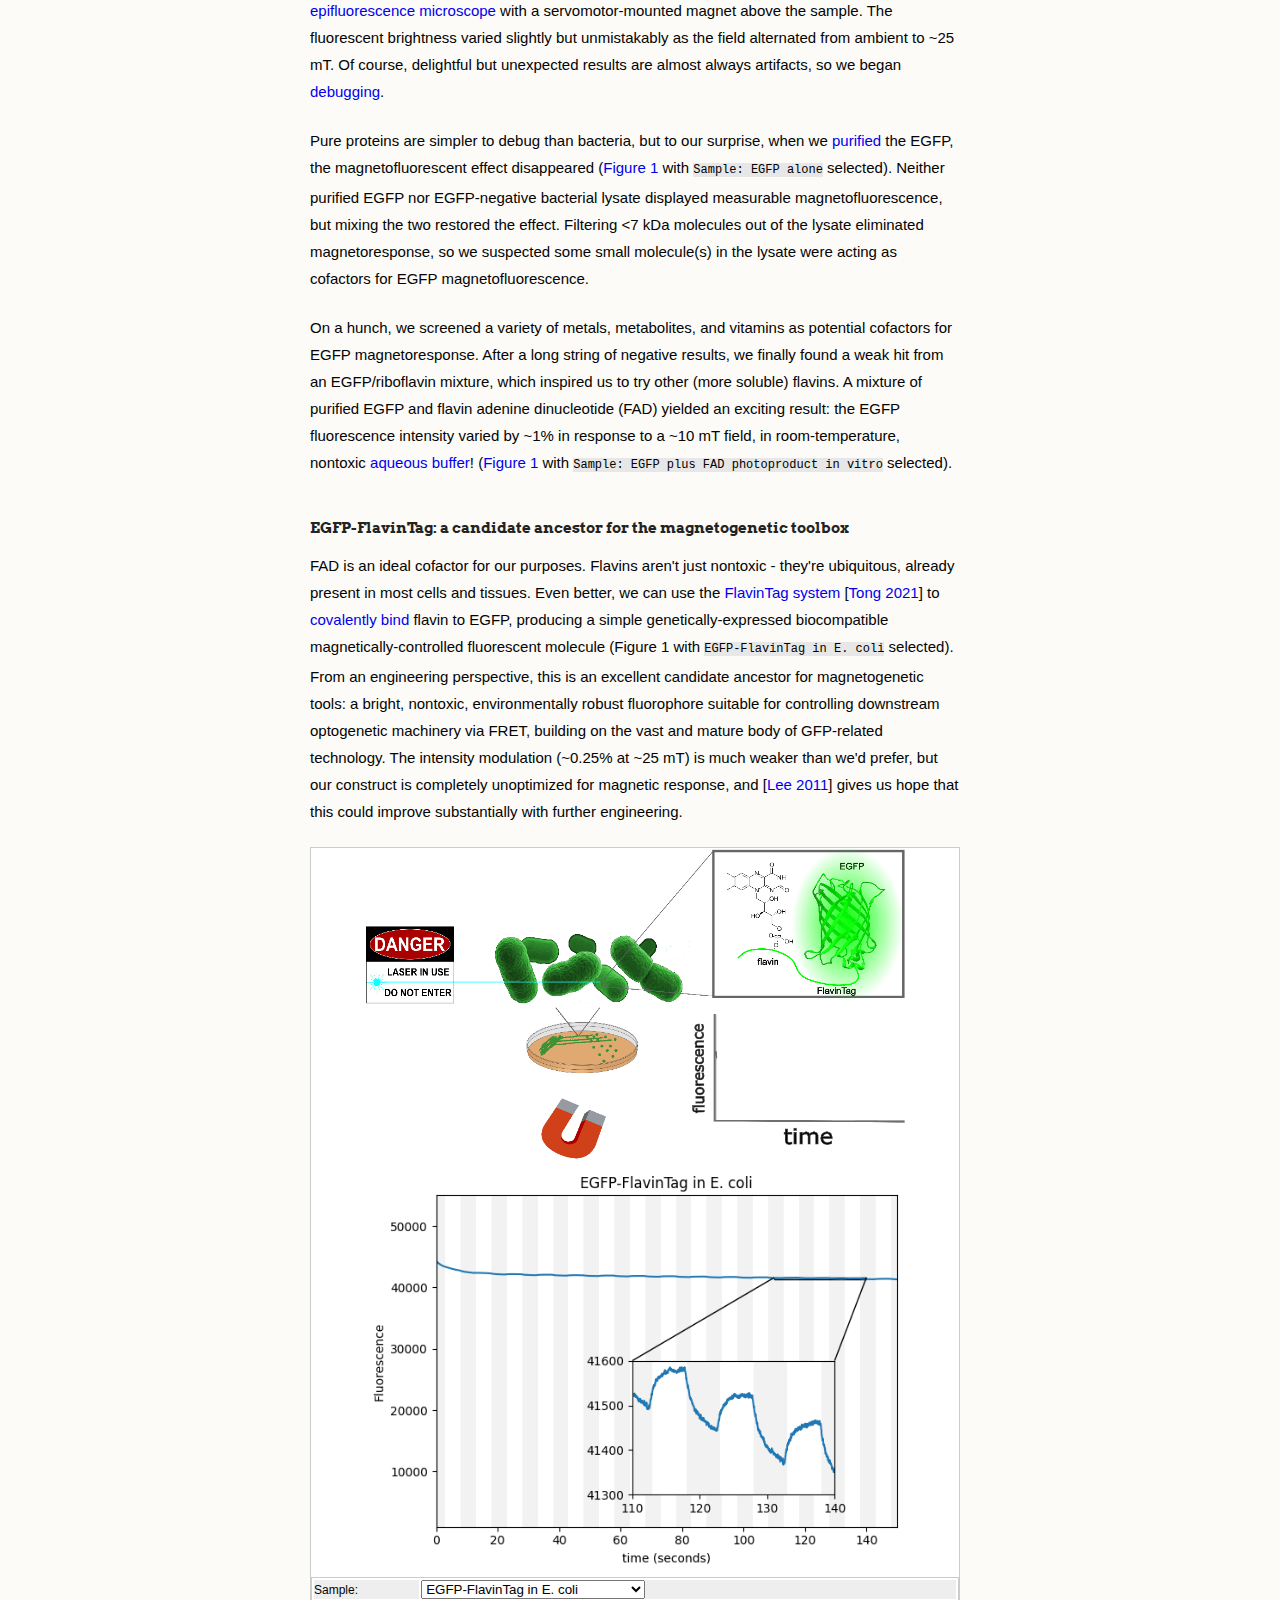
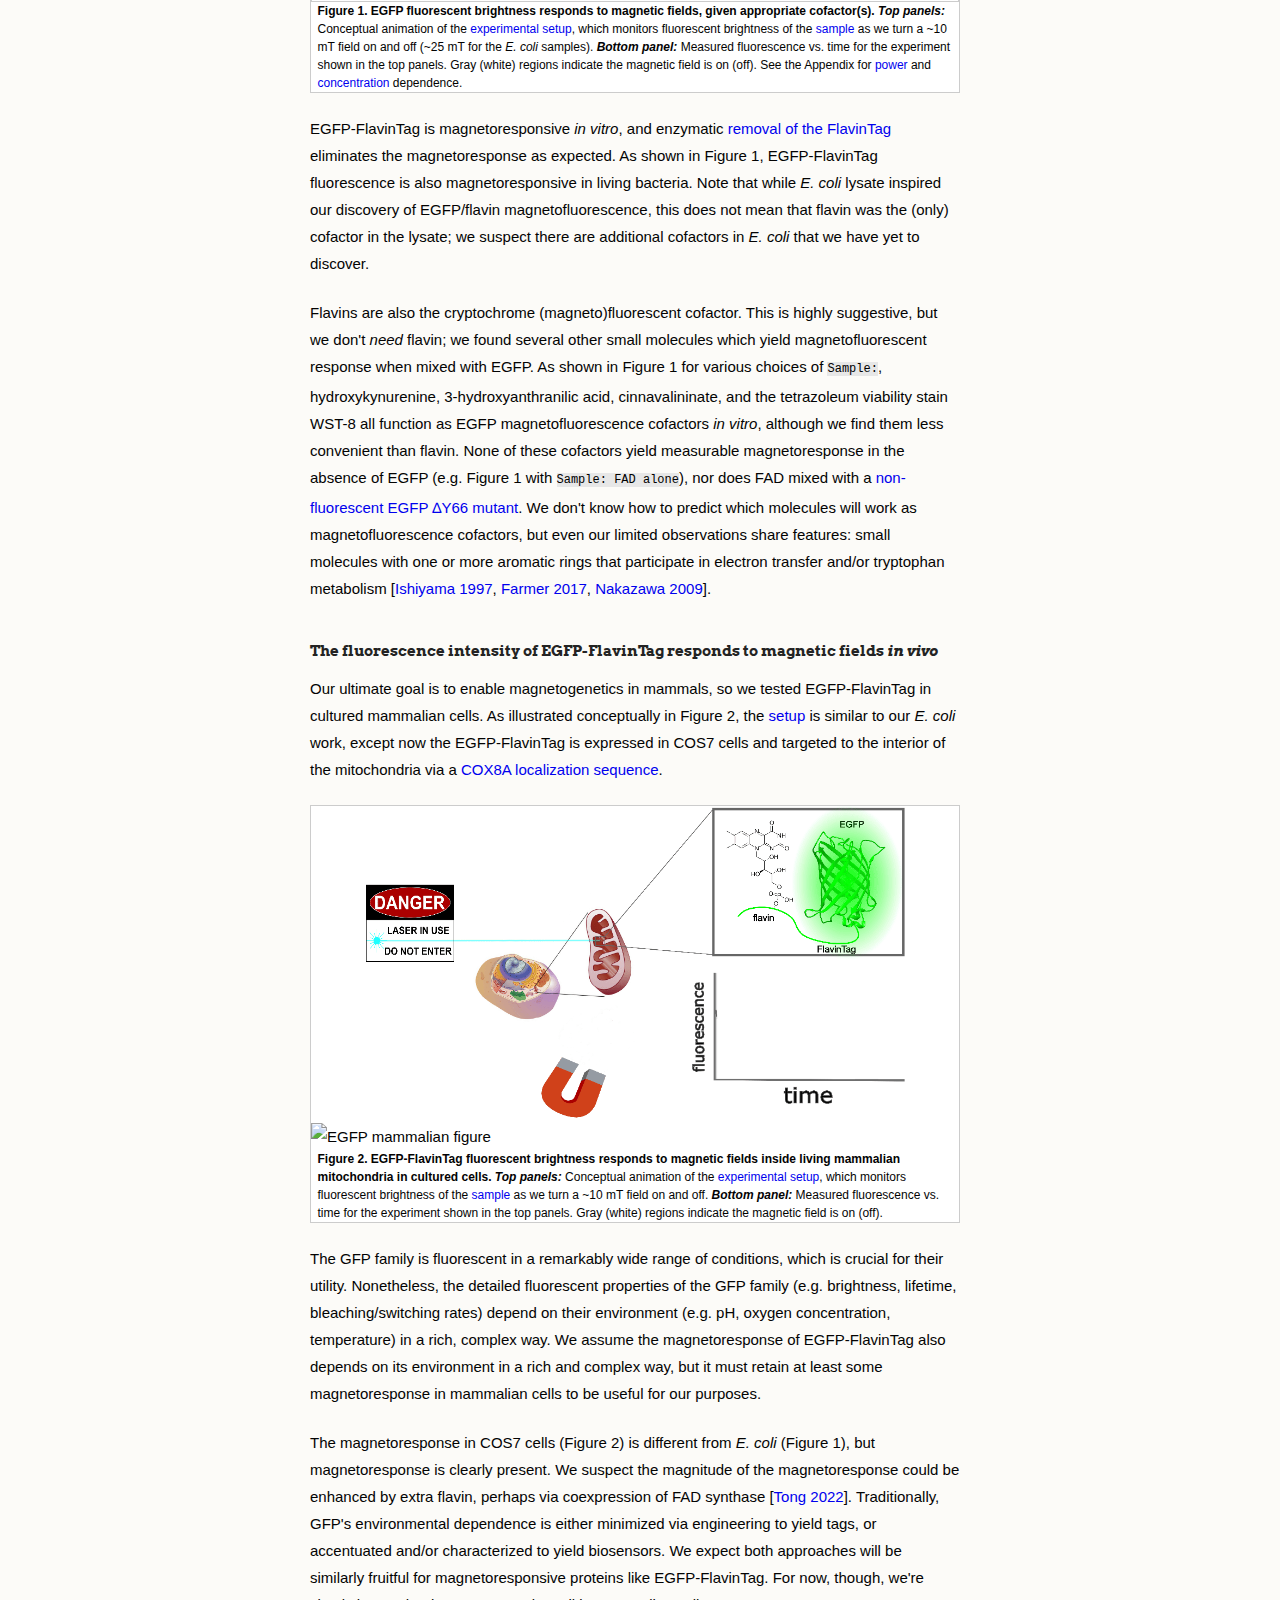
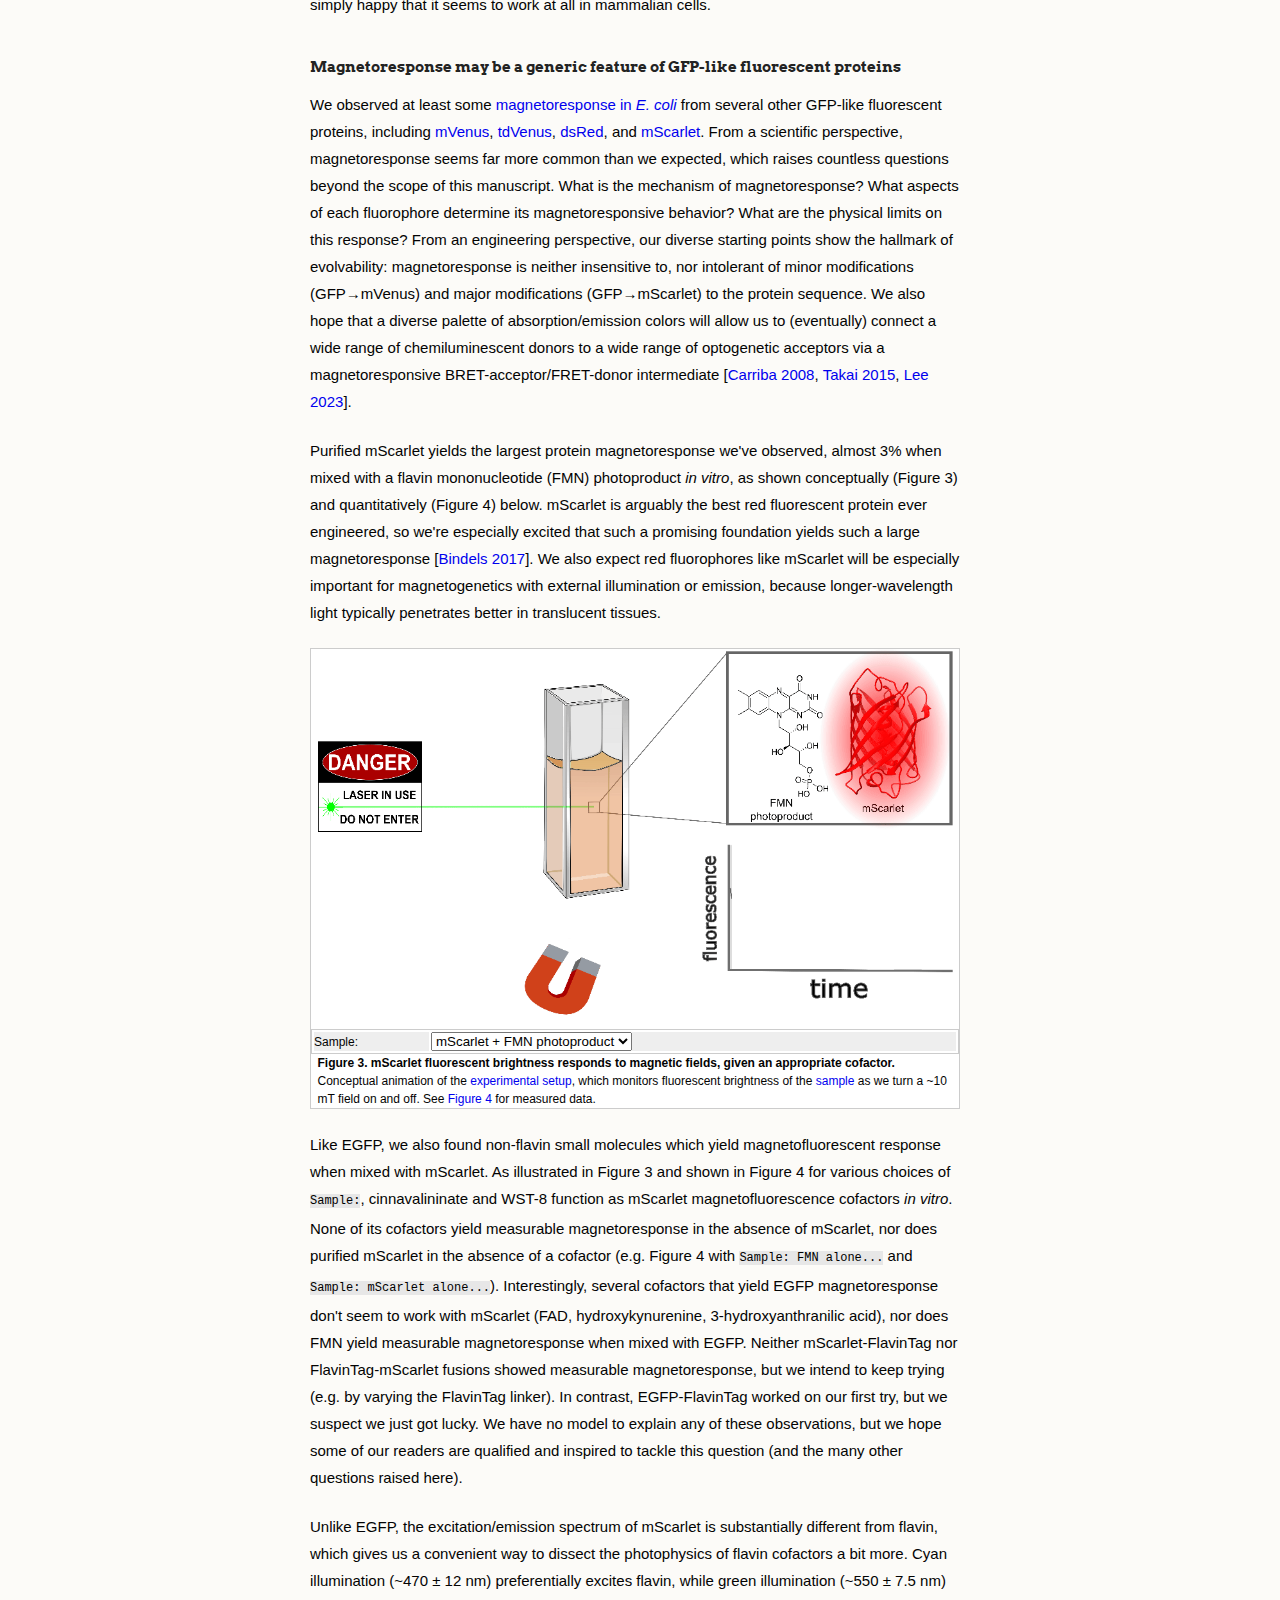
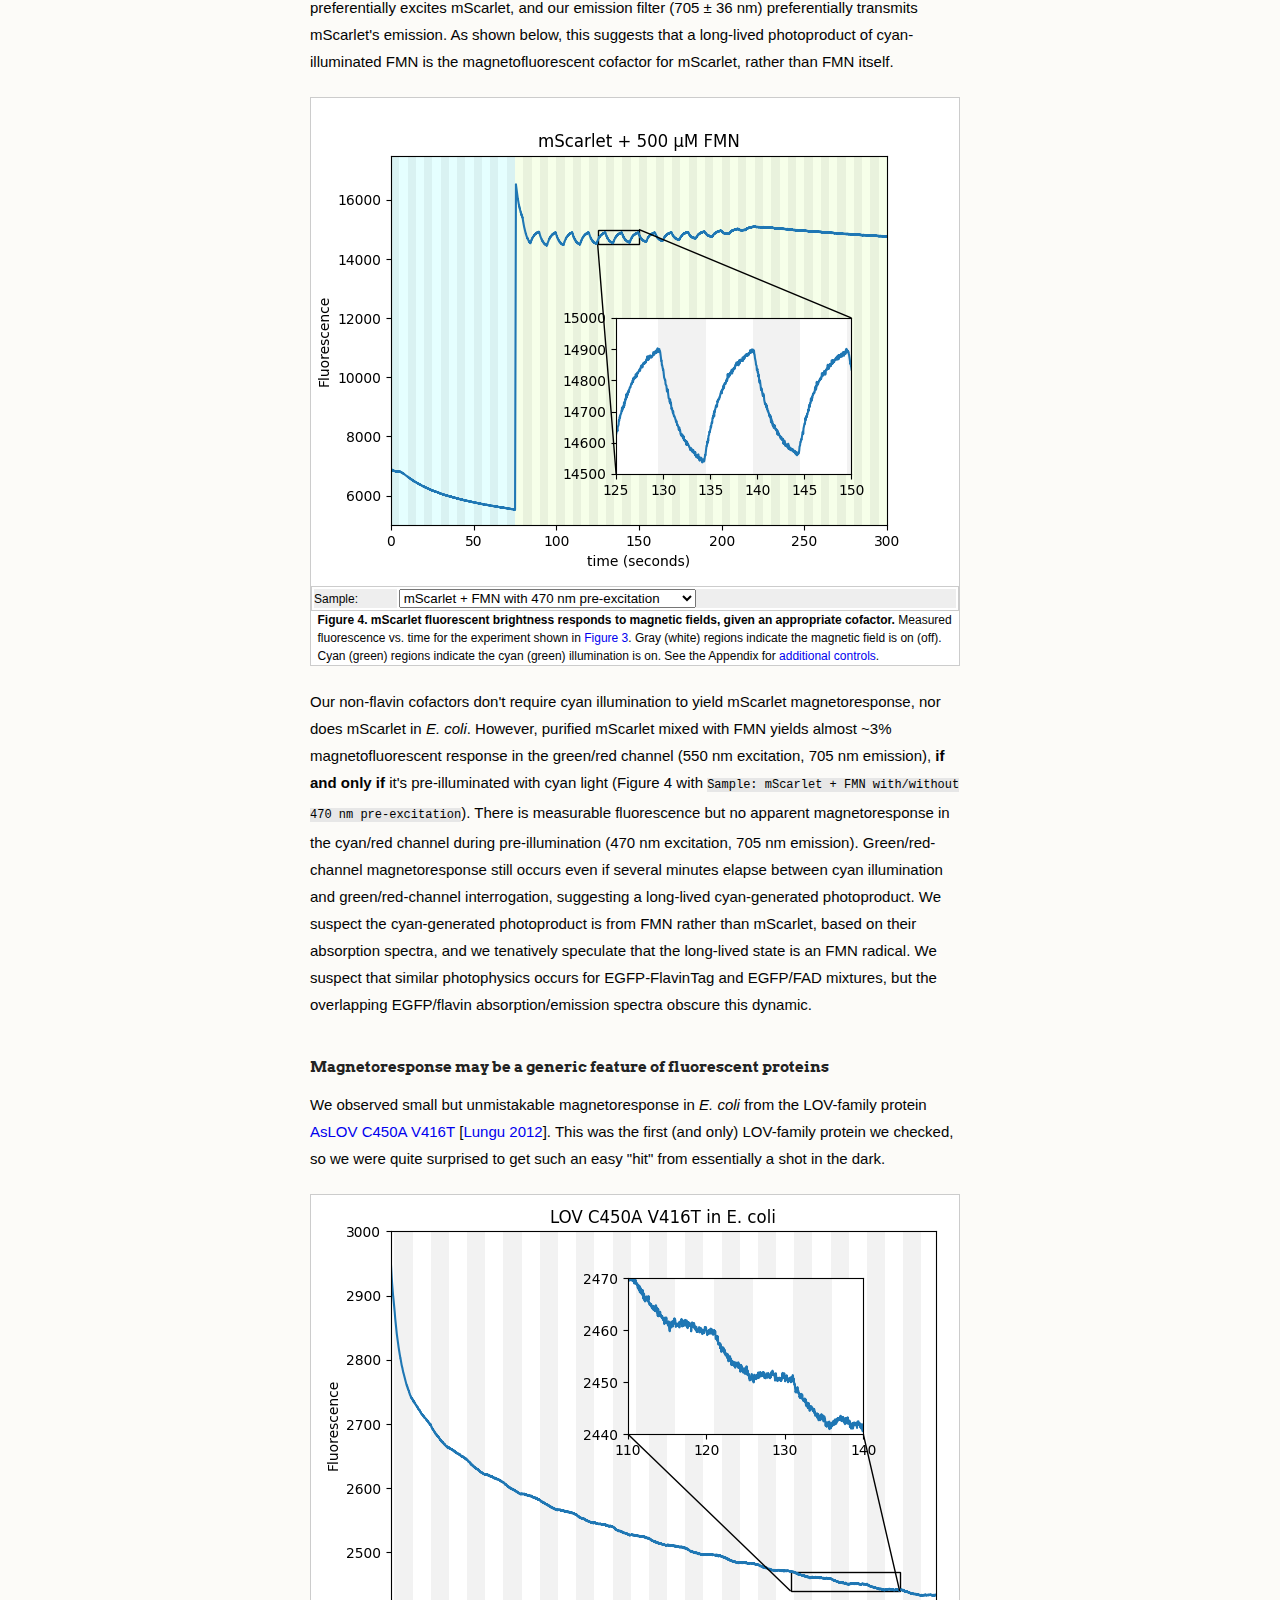
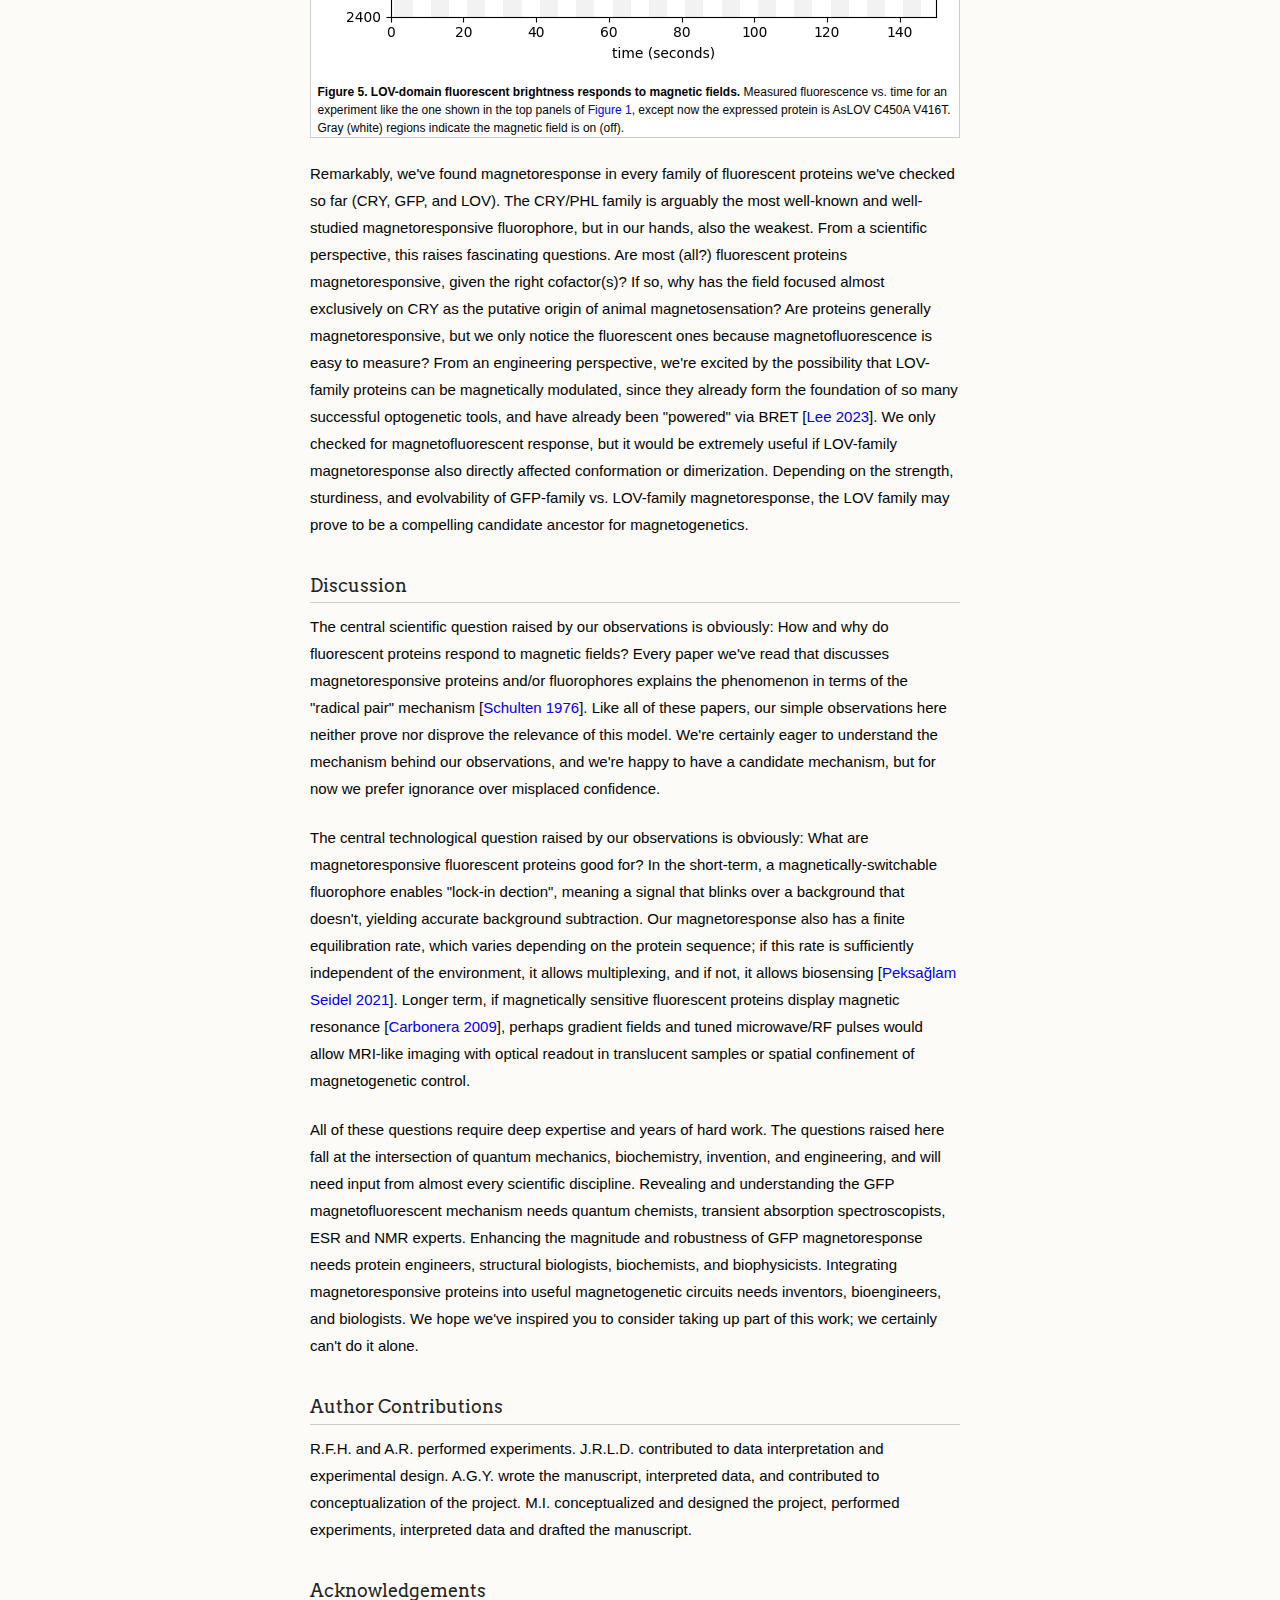
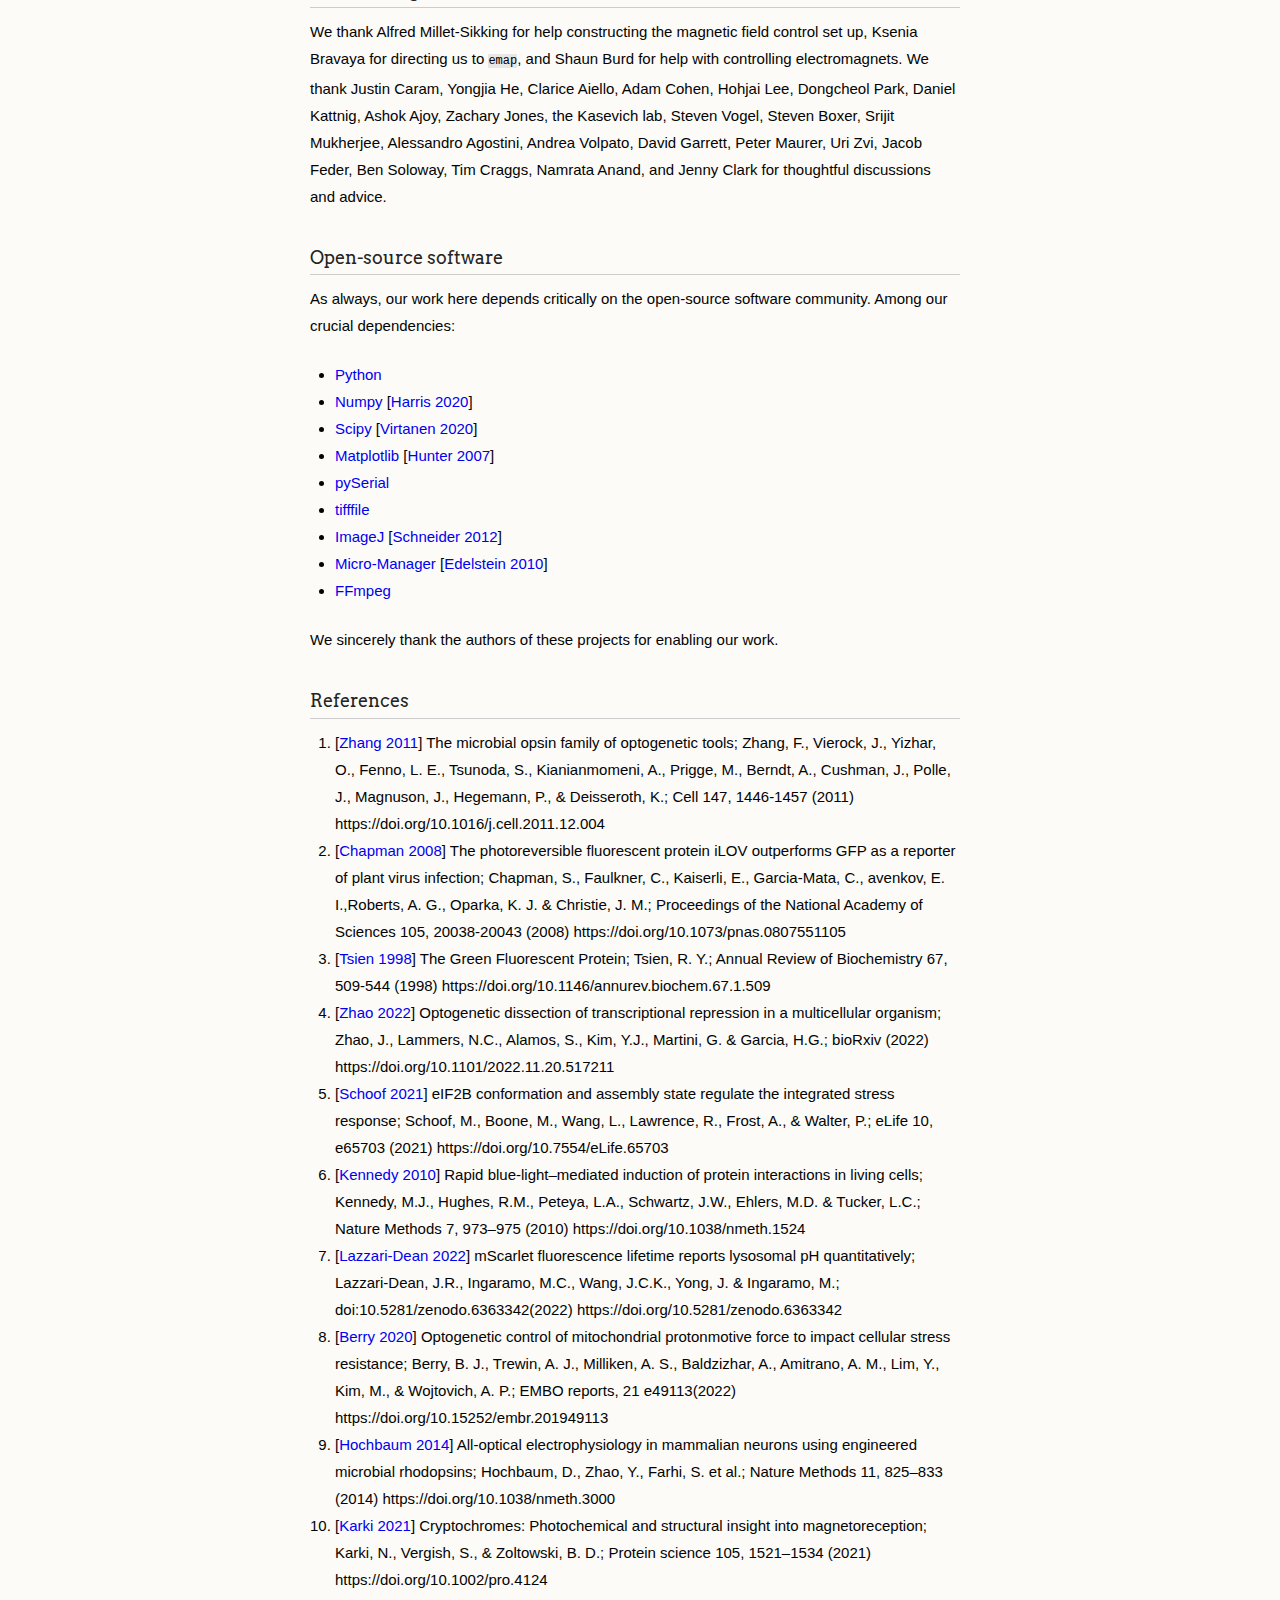
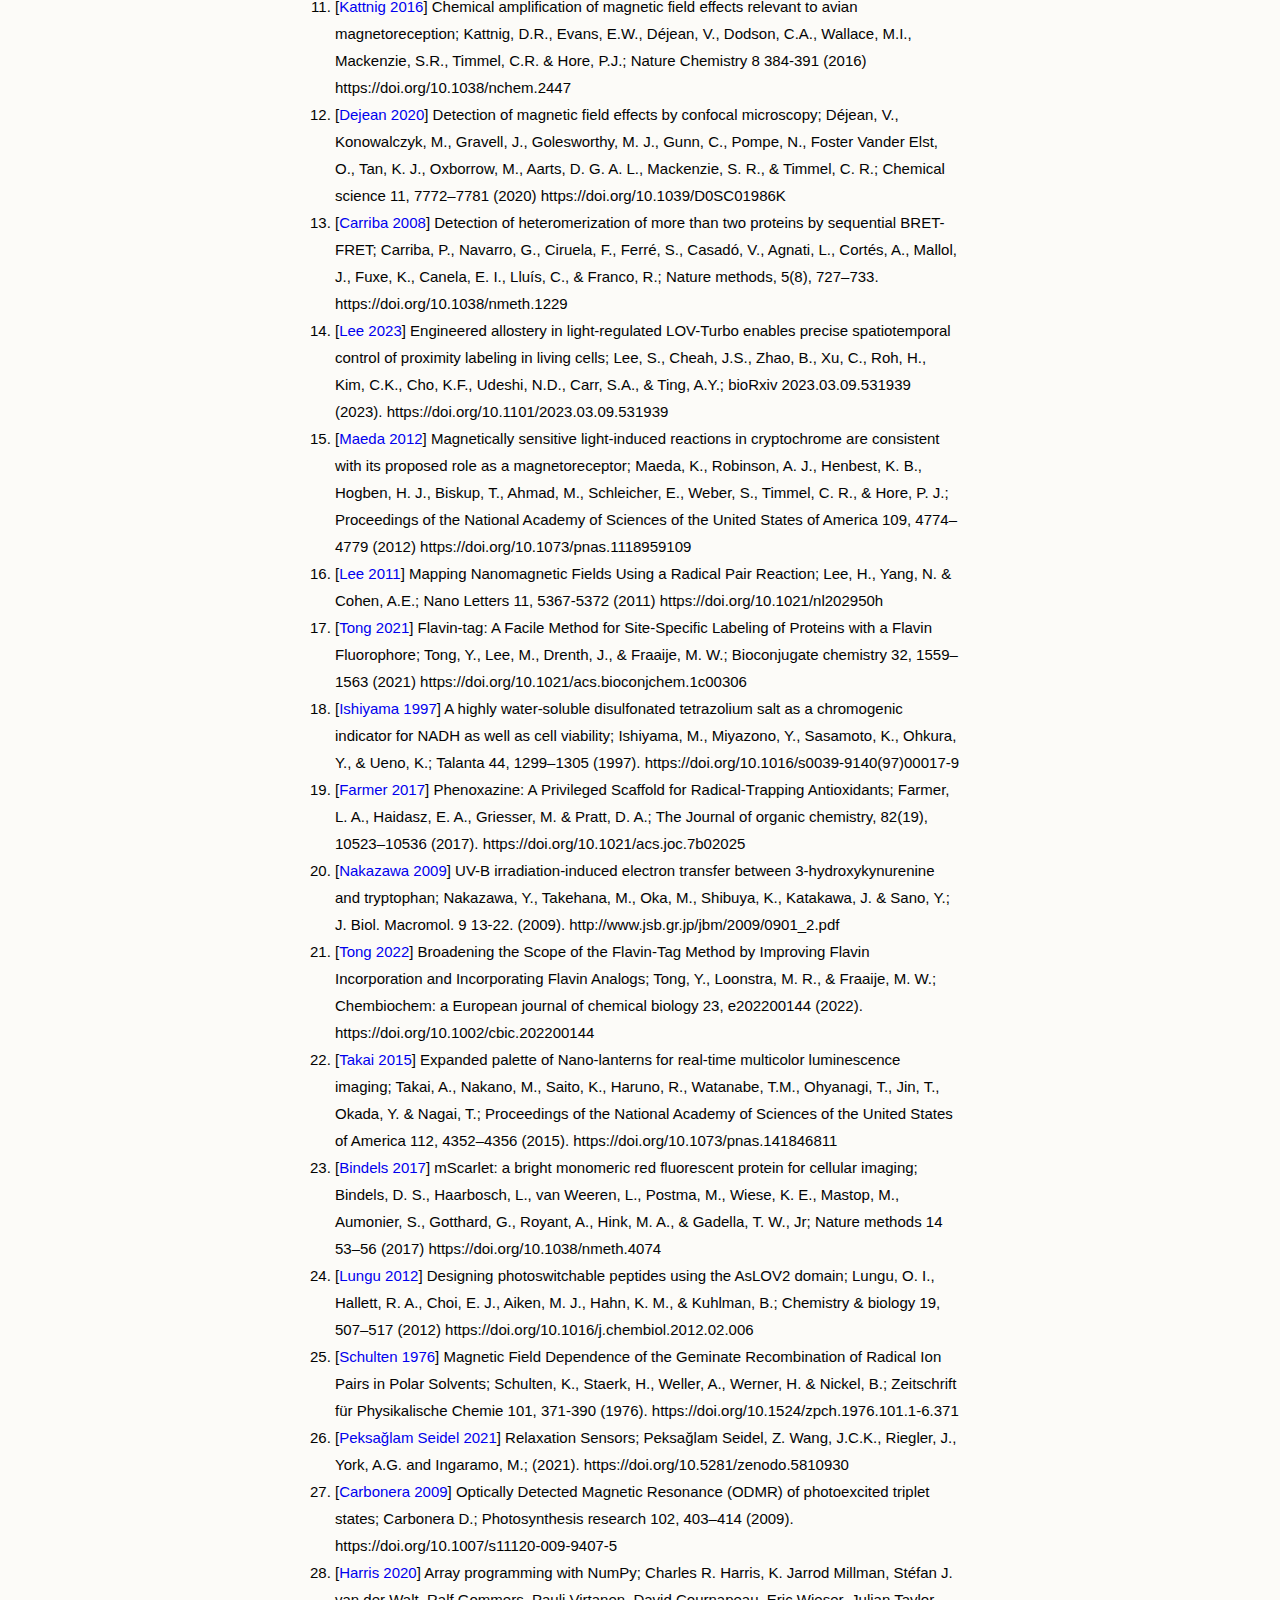
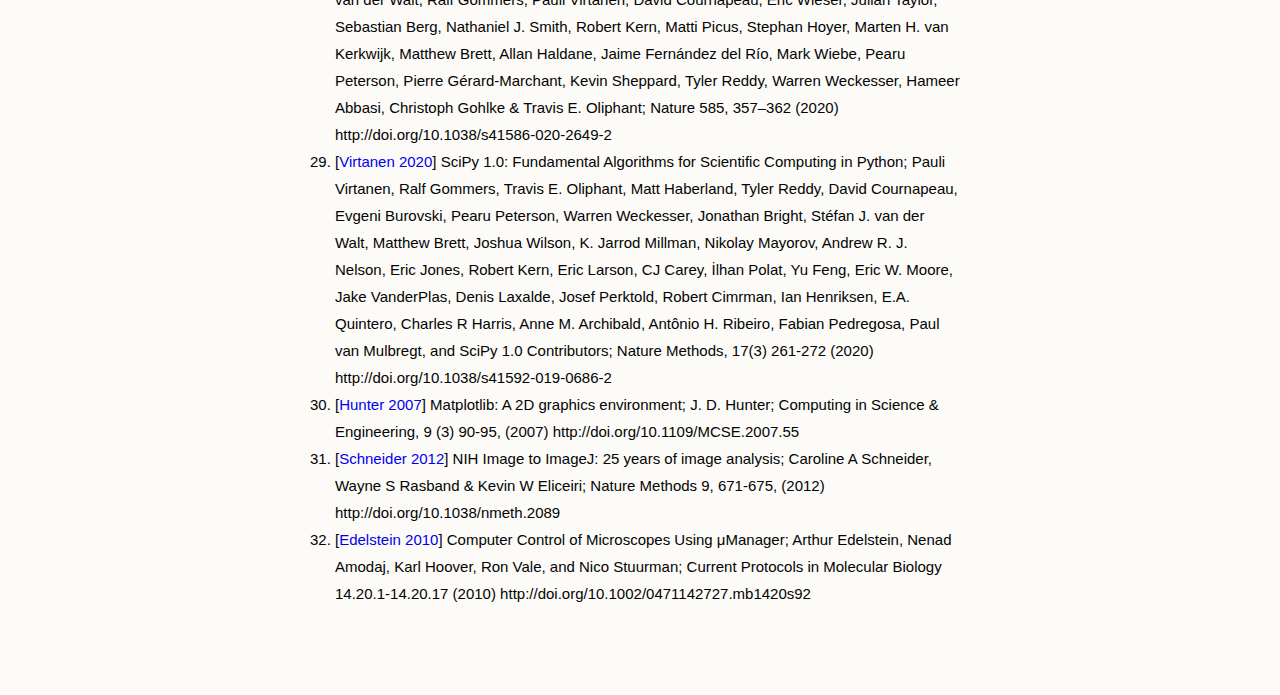
==== commit 9c84bdad: "Update index.html" ====
--- a/index.html
+++ b/index.html
@@ -57,7 +57,7 @@
 <section>
 <h1>Research article</h1>
 <h2>Magnetic control of GFP-like fluorescent proteins</h2>
-<p class="author_list">Rebecca Frank Hayward, Julia R. Lazzari-Dean, Andrew G. York<sup>*</sup> and Maria Ingaramo<sup>&dagger;</sup></p>
+<p class="author_list">Rebecca Frank Hayward, Ashleen Rai, Julia R. Lazzari-Dean, Andrew G. York<sup>*</sup> and Maria Ingaramo<sup>&dagger;</sup></p>
 <p class="author_affiliations">Calico Life Sciences LLC, South San Francisco, CA 94080, USA</p>
 <p class="contact_email"><sup>*</sup>Permanent email: <a href="mailto:andrew.g.york+magnetofluorescence@gmail.com" target="_self">andrew.g.york+magnetofluorescence@gmail.com</a></p>
 <p class="contact_email"><sup>&dagger;</sup>Permanent email: <a href="mailto:maria.del.mar.ingaramo+magnetofluorescence@gmail.com" target="_self">maria.del.mar.ingaramo+magnetofluorescence@gmail.com</a></p>
@@ -277,7 +277,7 @@
 Magnetoresponse may be a generic feature of GFP-like fluorescent proteins
 </h4>
 <p>
-We observed at least some <a href="./appendix.html#coli_figure">magnetoresponse in <em>E. coli</em></a> from several other GFP-like fluorescent proteins, including <a href="https://www.fpbase.org/protein/mvenus/">mVenus</a>, <a href="https://doi.org/10.1016/j.bpj.2019.04.014">tdVenus</a>, <a href="https://www.fpbase.org/protein/dsred/">dsRed</a>, and <a href="https://www.fpbase.org/protein/mscarlet/">mScarlet</a>. From a scientific perspective, magnetoresponse seems far more common than we expected, which raises countless questions beyond the scope of this manuscript. What is the mechanism of magnetoresponse? What aspects of each fluorophore determine its magnetoresponsive behavior? What are the physical limits on this reponse? From an engineering perspective, our diverse starting points show the hallmark of evolvability: magnetoresponse is neither insensitive to, nor intolerant of minor modifications (GFP&rarr;mVenus) and major modifications (GFP&rarr;mScarlet) to the protein sequence. We also hope that a diverse palette of absorption/emission colors will allow us to (eventually) connect a wide range of chemiluminescent donors to a wide range of optogenetic acceptors via a magnetoresponsive BRET-acceptor/FRET-donor intermediate
+We observed at least some <a href="./appendix.html#coli_figure">magnetoresponse in <em>E. coli</em></a> from several other GFP-like fluorescent proteins, including <a href="https://www.fpbase.org/protein/mvenus/">mVenus</a>, <a href="https://doi.org/10.1016/j.bpj.2019.04.014">tdVenus</a>, <a href="https://www.fpbase.org/protein/dsred/">dsRed</a>, and <a href="https://www.fpbase.org/protein/mscarlet/">mScarlet</a>. From a scientific perspective, magnetoresponse seems far more common than we expected, which raises countless questions beyond the scope of this manuscript. What is the mechanism of magnetoresponse? What aspects of each fluorophore determine its magnetoresponsive behavior? What are the physical limits on this response? From an engineering perspective, our diverse starting points show the hallmark of evolvability: magnetoresponse is neither insensitive to, nor intolerant of minor modifications (GFP&rarr;mVenus) and major modifications (GFP&rarr;mScarlet) to the protein sequence. We also hope that a diverse palette of absorption/emission colors will allow us to (eventually) connect a wide range of chemiluminescent donors to a wide range of optogenetic acceptors via a magnetoresponsive BRET-acceptor/FRET-donor intermediate
  [<a class="citation" href="https://doi.org/10.1038/nmeth.1229" title="Detection of heteromerization of more than two proteins by sequential BRET-FRET; Carriba, P., Navarro, G., Ciruela, F., Ferré, S., Casadó, V., Agnati, L., Cortés, A., Mallol, J., Fuxe, K., Canela, E. I., Lluís, C., &amp; Franco, R.; Nature methods, 5(8), 727–733.">Carriba 2008</a>,
  <a class="citation" href="https://doi.org/10.1073/pnas.141846811" title="Expanded palette of Nano-lanterns for real-time multicolor luminescence imaging; Takai, A., Nakano, M., Saito, K., Haruno, R., Watanabe, T.M., Ohyanagi, T., Jin, T., Okada, Y. &amp; Nagai, T.; Proceedings of the National Academy of Sciences of the United States of America 112, 4352–4356 (2015).">Takai 2015</a>,
  <a class="citation" href="https://doi.org/10.1101/2023.03.09.531939" title="Engineered allostery in light-regulated LOV-Turbo enables precise spatiotemporal control of proximity labeling in living cells; Lee, S., Cheah, J.S., Zhao, B., Xu, C., Roh, H., Kim, C.K., Cho, K.F., Udeshi, N.D., Carr, S.A., &amp; Ting, A.Y.; bioRxiv 2023.03.09.531939 (2023).">Lee 2023</a>].
@@ -393,7 +393,7 @@
 
 
 <h3>Author Contributions</h3>
-R.F.H. performed experiments. J.R.L.D. contributed to data interpretation and experimental design. A.G.Y. wrote the manuscript, interpreted data, and contributed to conceptualization of the project. M.I. conceptualized and designed the project, performed experiments, interpreted data and drafted the manuscript. 
+R.F.H. and A.R. performed experiments. J.R.L.D. contributed to data interpretation and experimental design. A.G.Y. wrote the manuscript, interpreted data, and contributed to conceptualization of the project. M.I. conceptualized and designed the project, performed experiments, interpreted data and drafted the manuscript. 
 
 <h3>Acknowledgements</h3>
 <p> We thank Alfred Millet-Sikking for help constructing the magnetic field control set up, Ksenia Bravaya for directing us to <a href="https://emap.bu.edu/"><code>emap</code></a>, and Shaun Burd for help with controlling electromagnets. We thank Justin Caram, Yongjia He, Clarice Aiello, Adam Cohen, Hohjai Lee, Dongcheol Park, Daniel Kattnig, Ashok Ajoy, Zachary Jones, the Kasevich lab, Steven Vogel, Steven Boxer, Srijit Mukherjee, Alessandro Agostini, Andrea Volpato, David Garrett, Peter Maurer, Uri Zvi, Jacob Feder, Ben Soloway, Tim Craggs, Namrata Anand, and Jenny Clark for thoughtful discussions and advice.
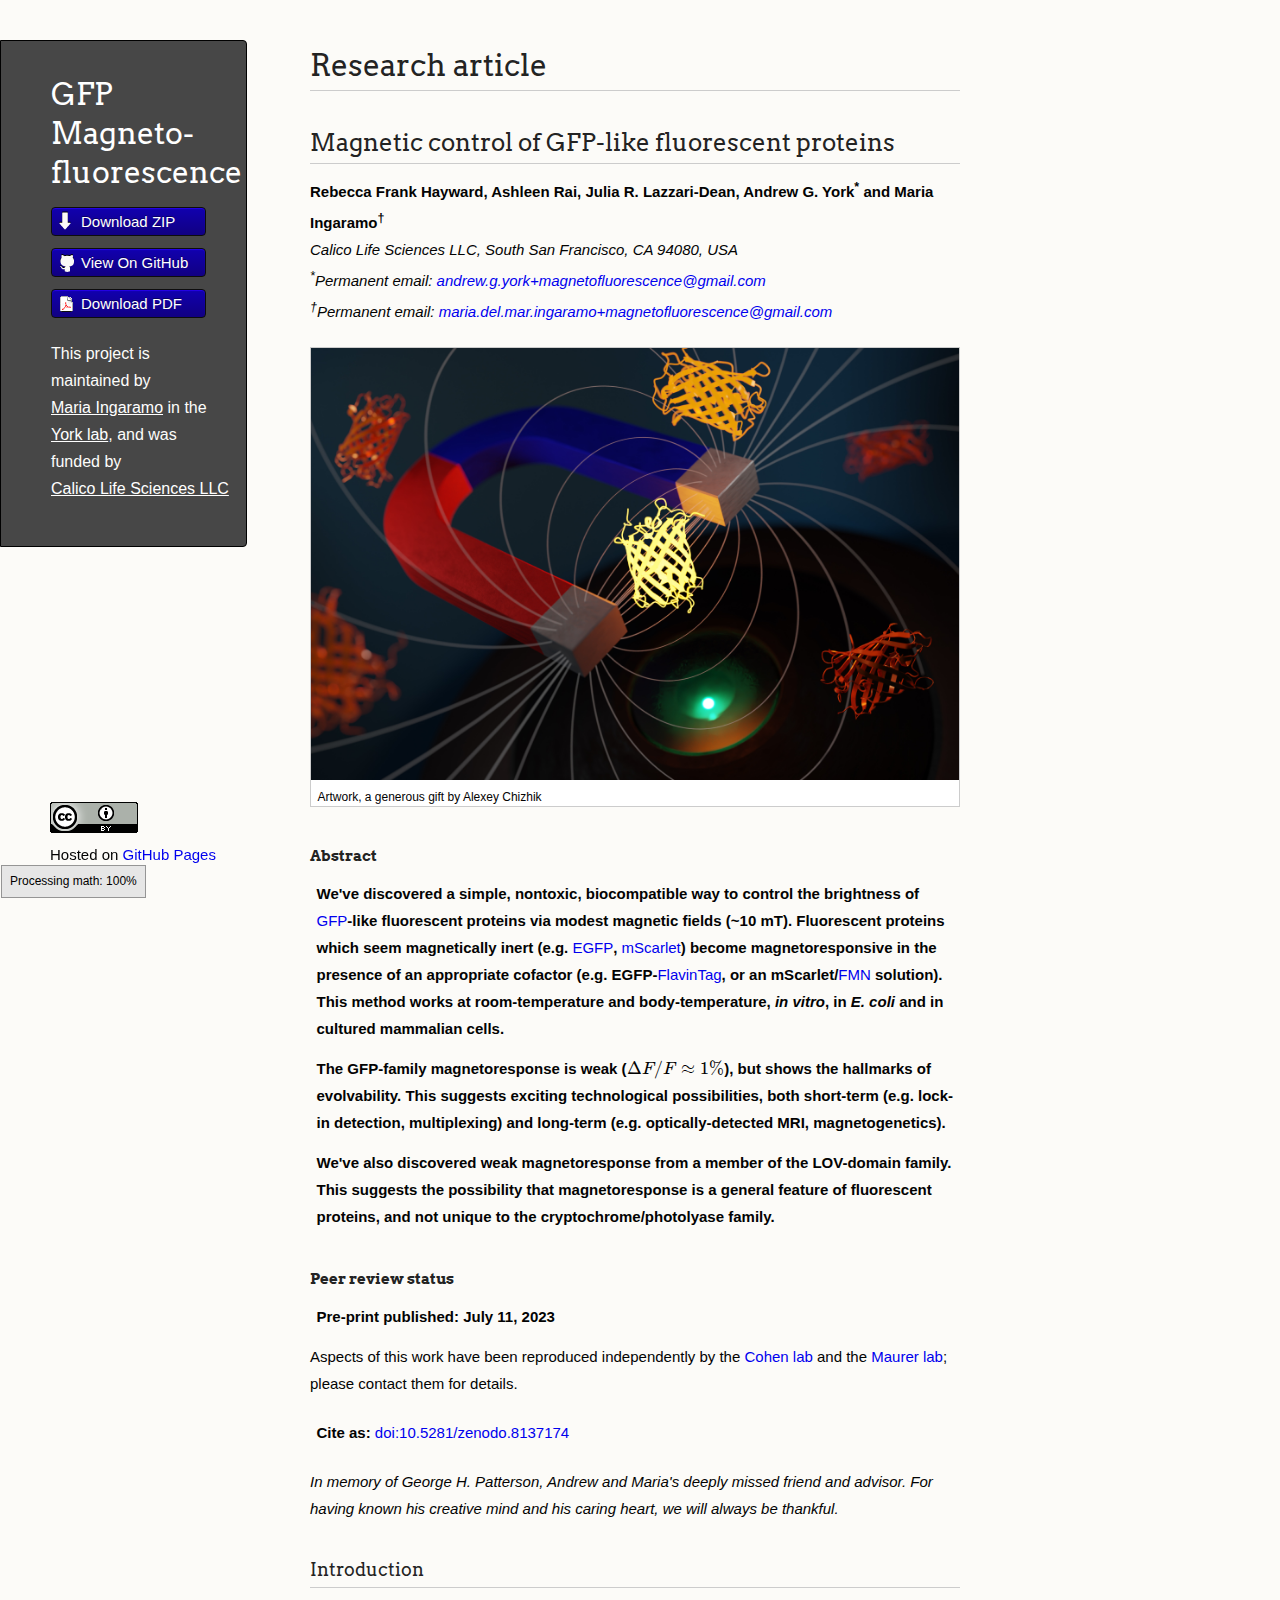
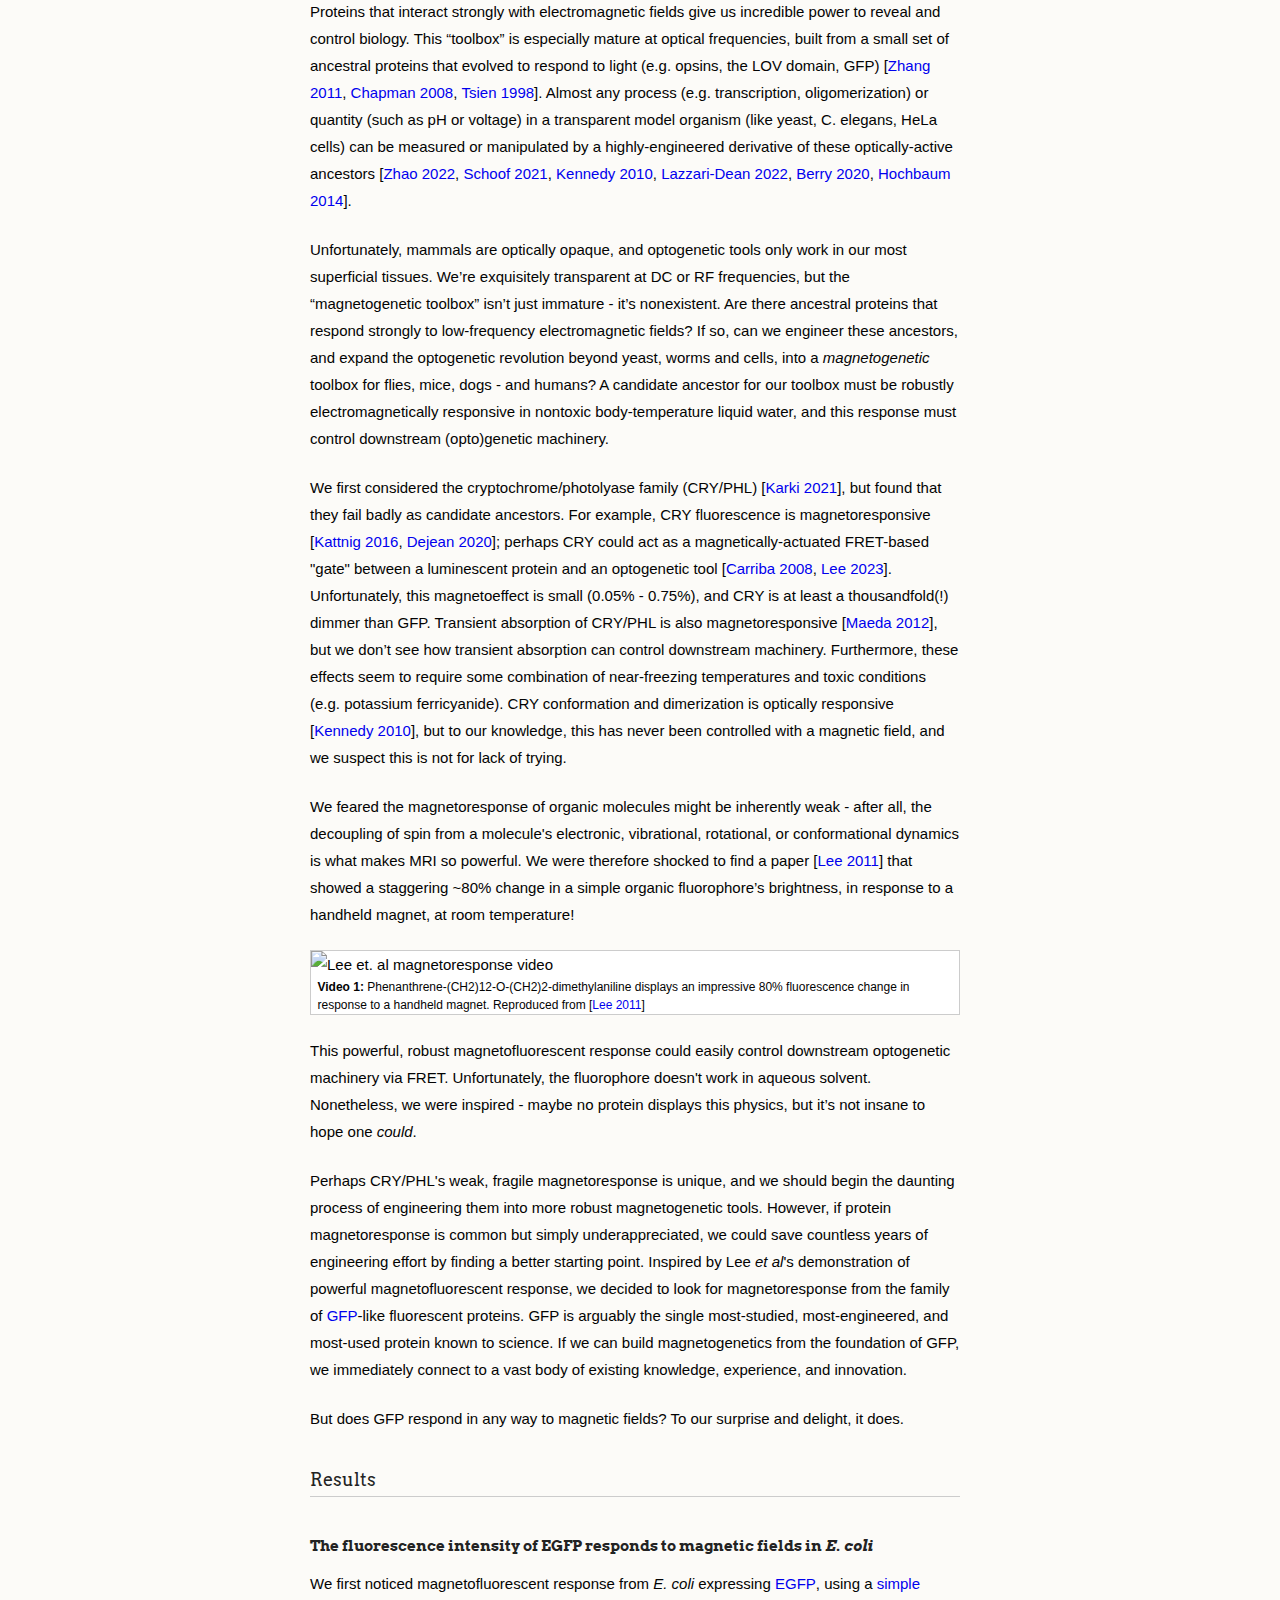
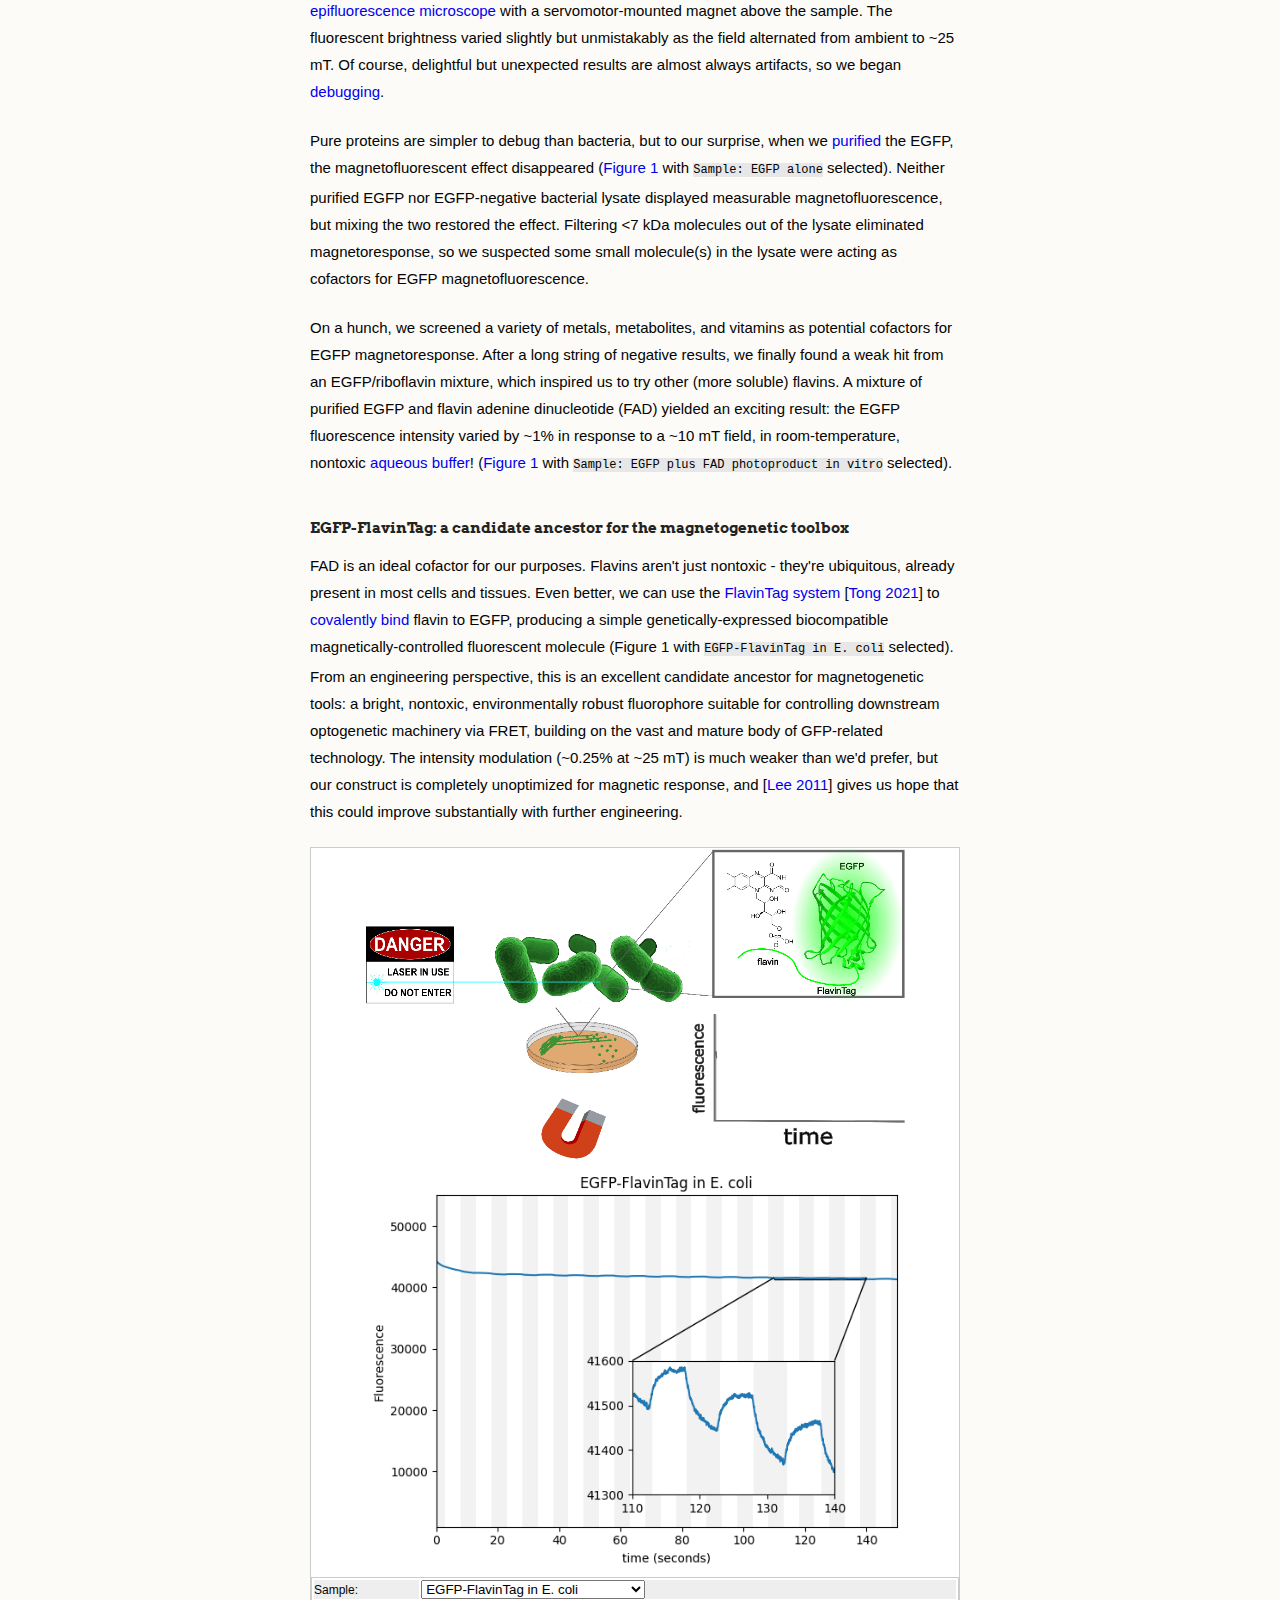
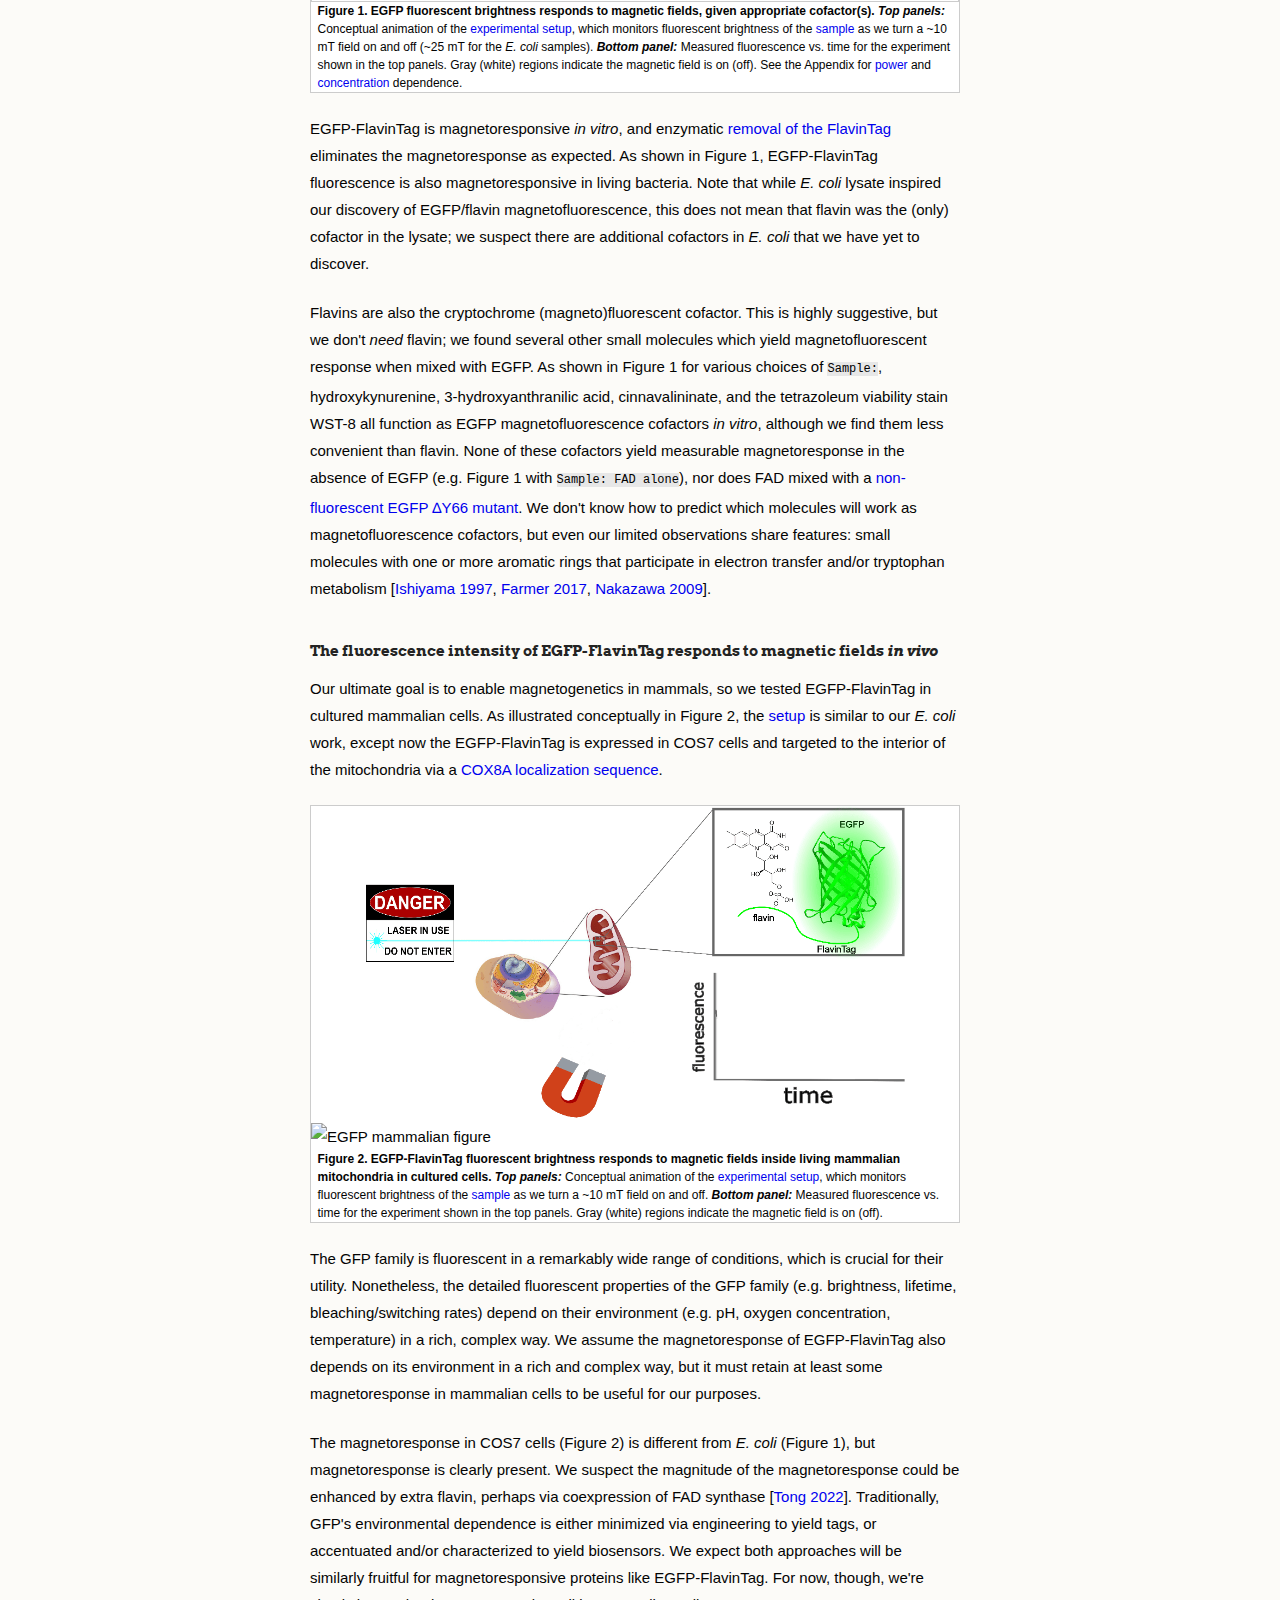
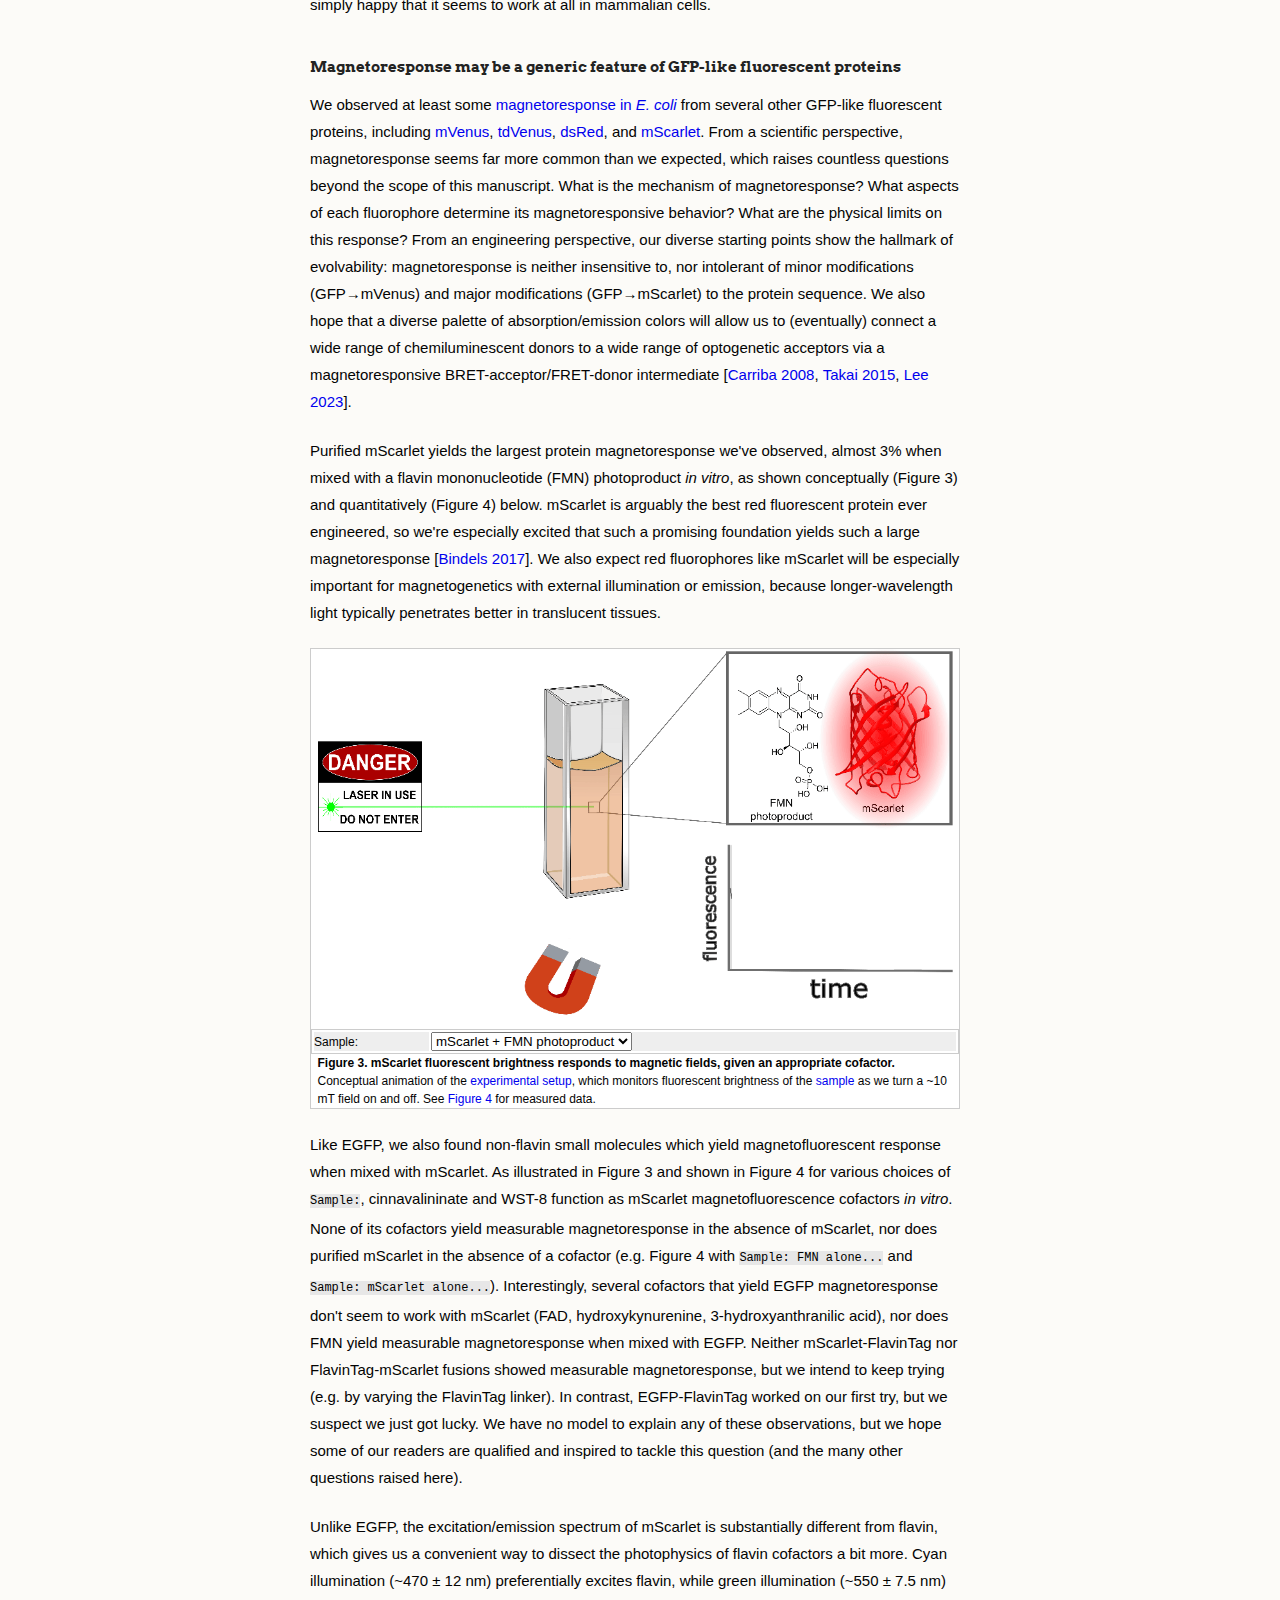
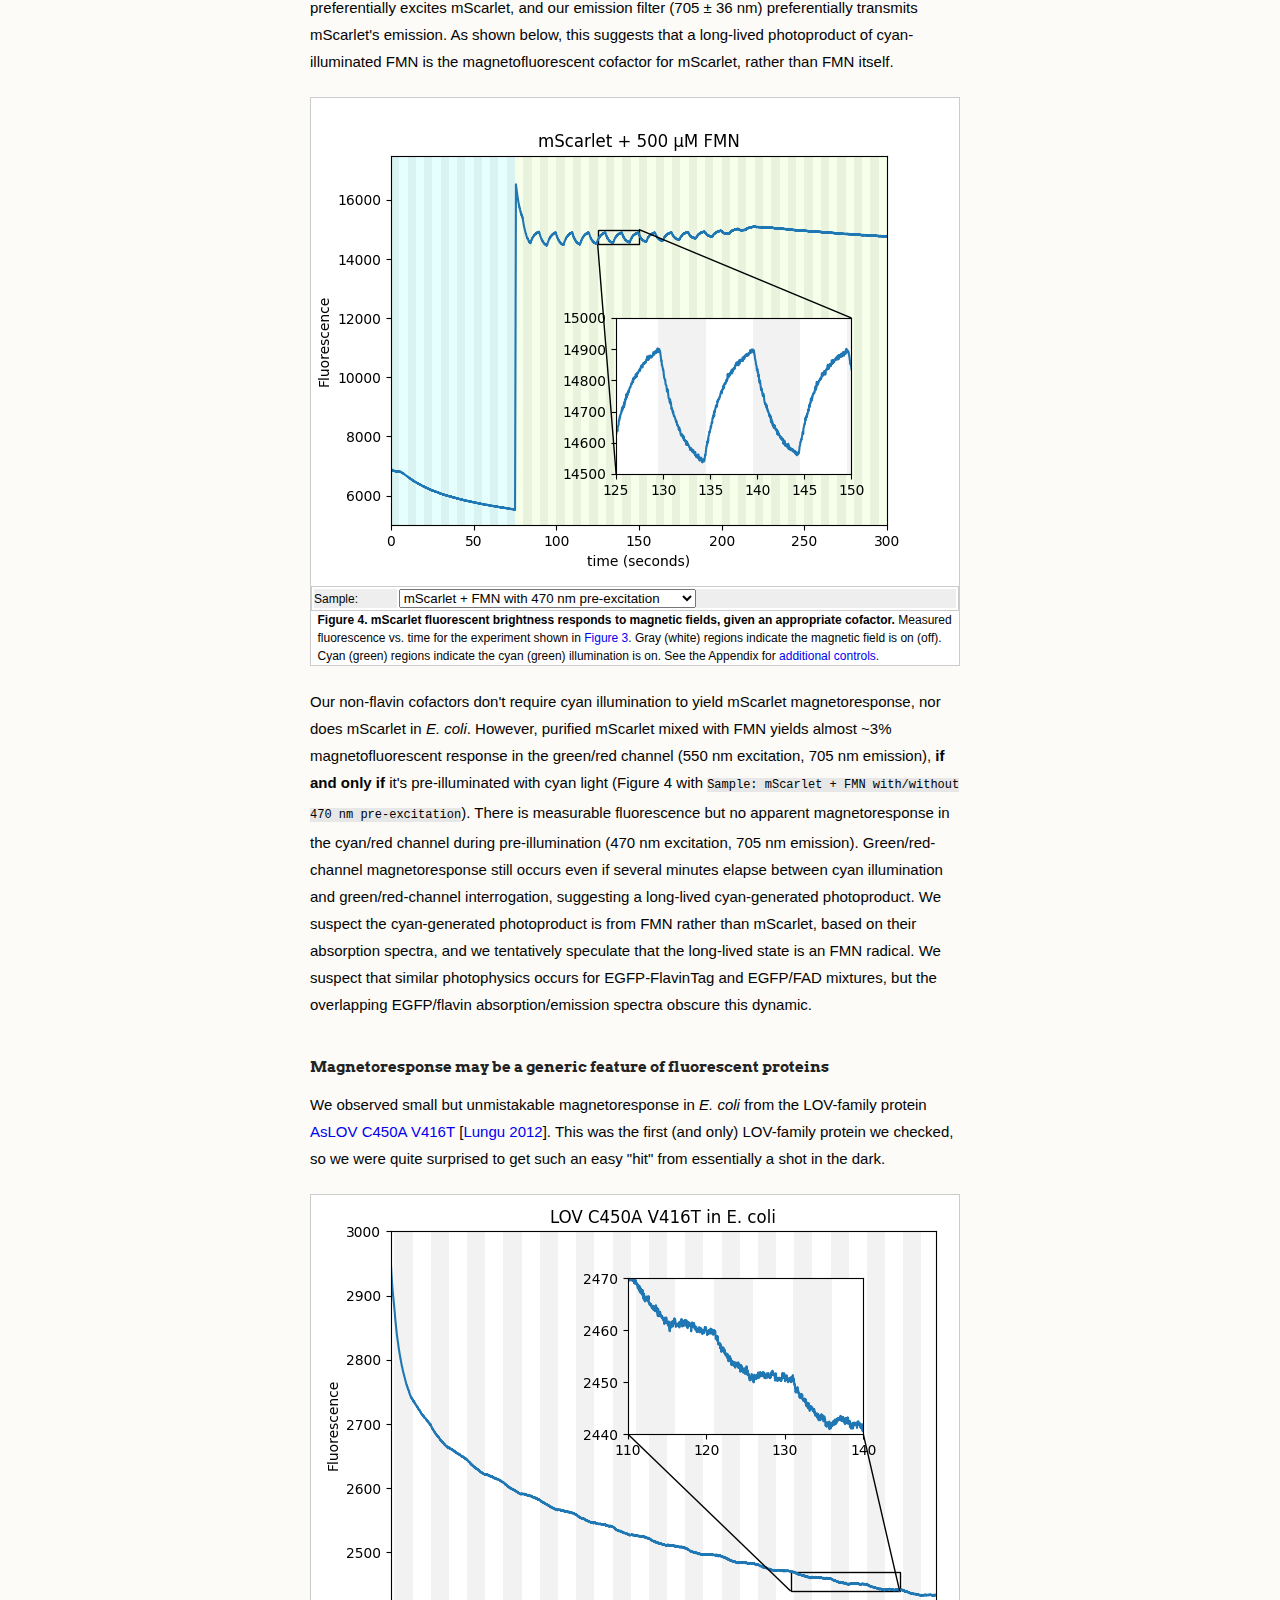
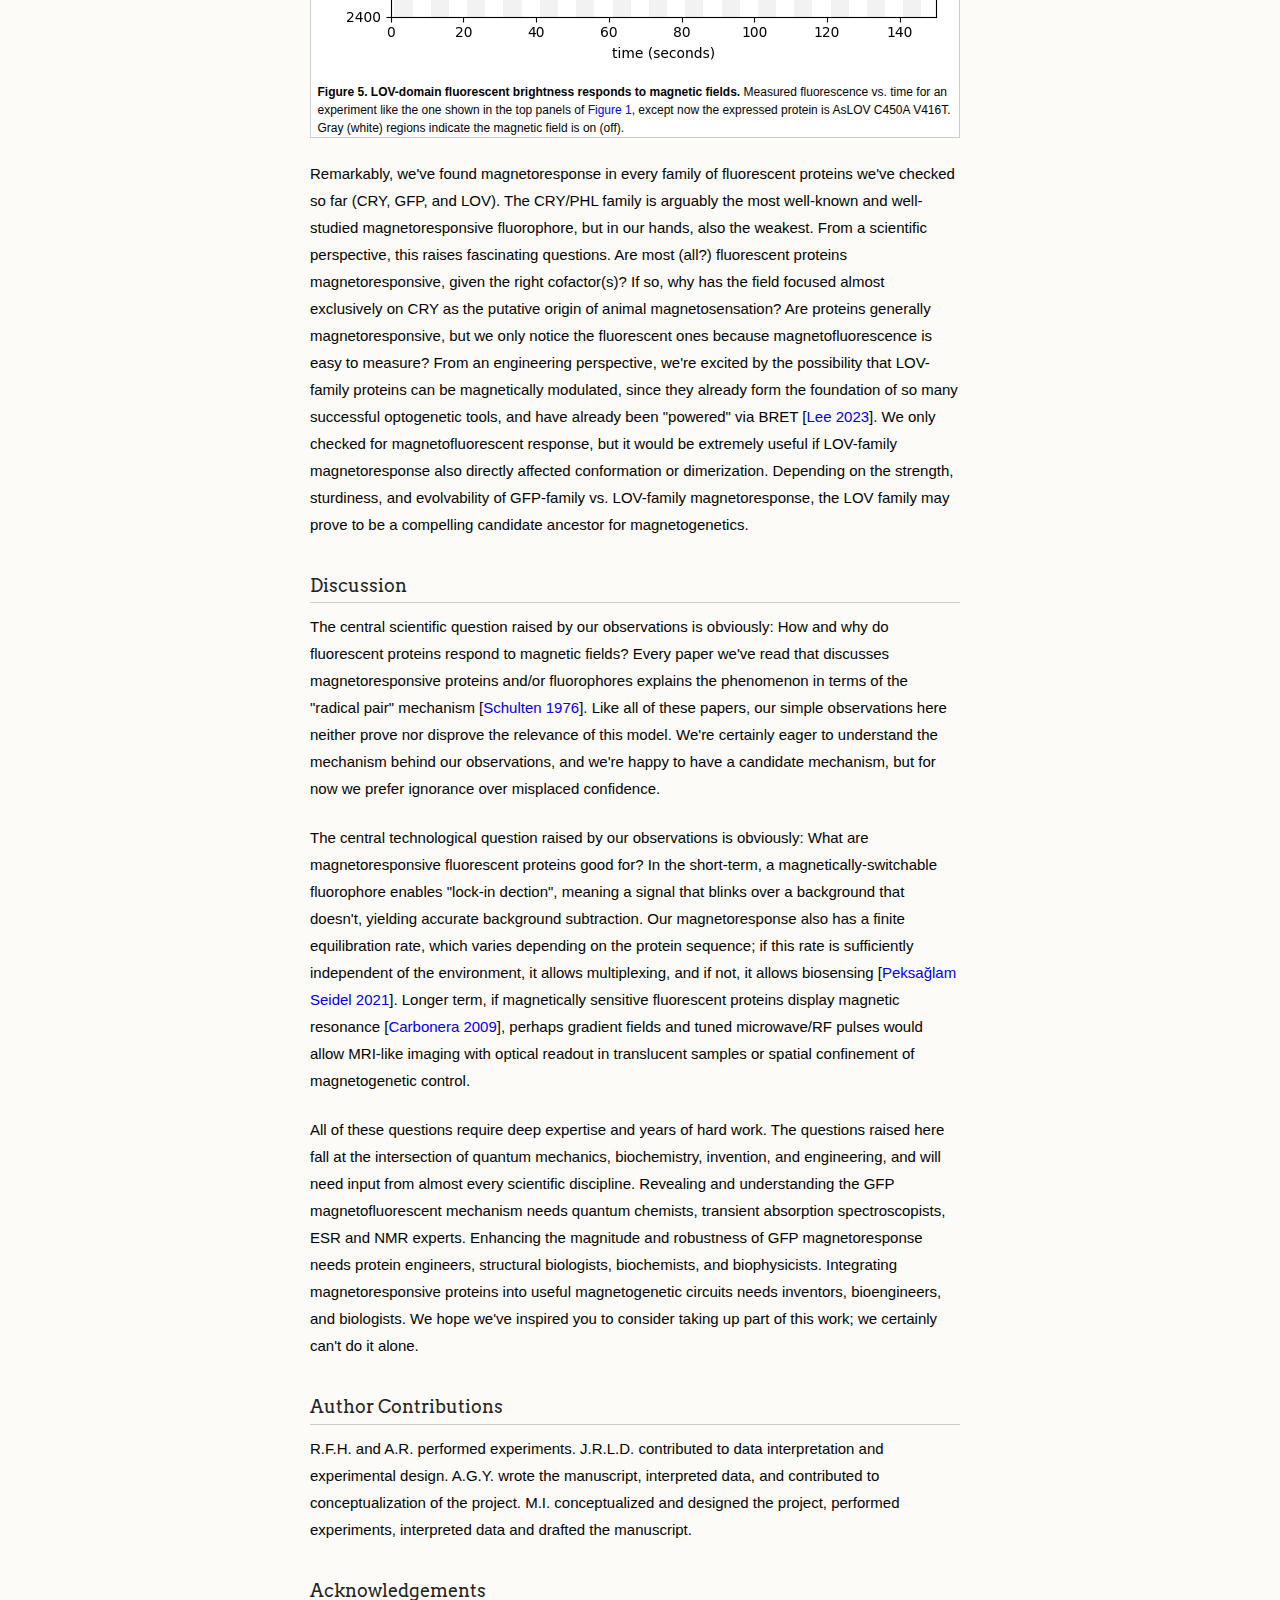
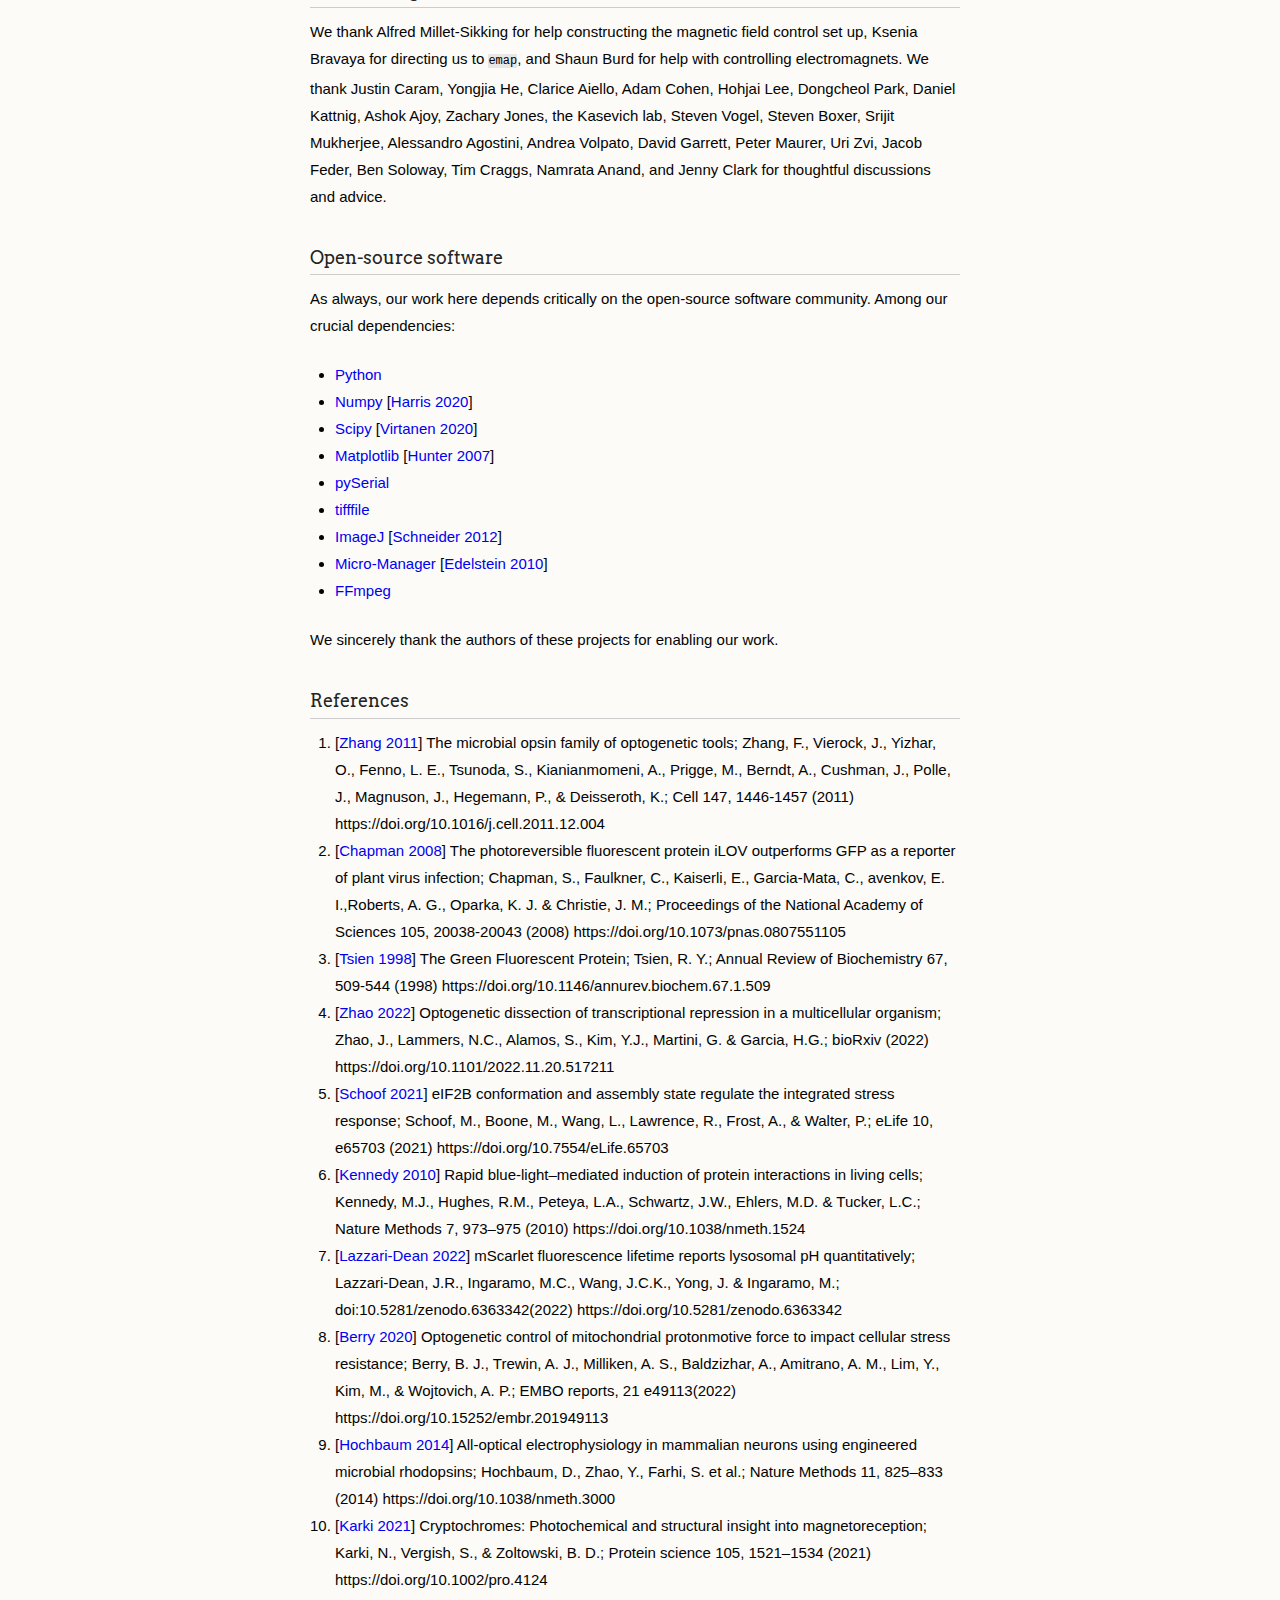
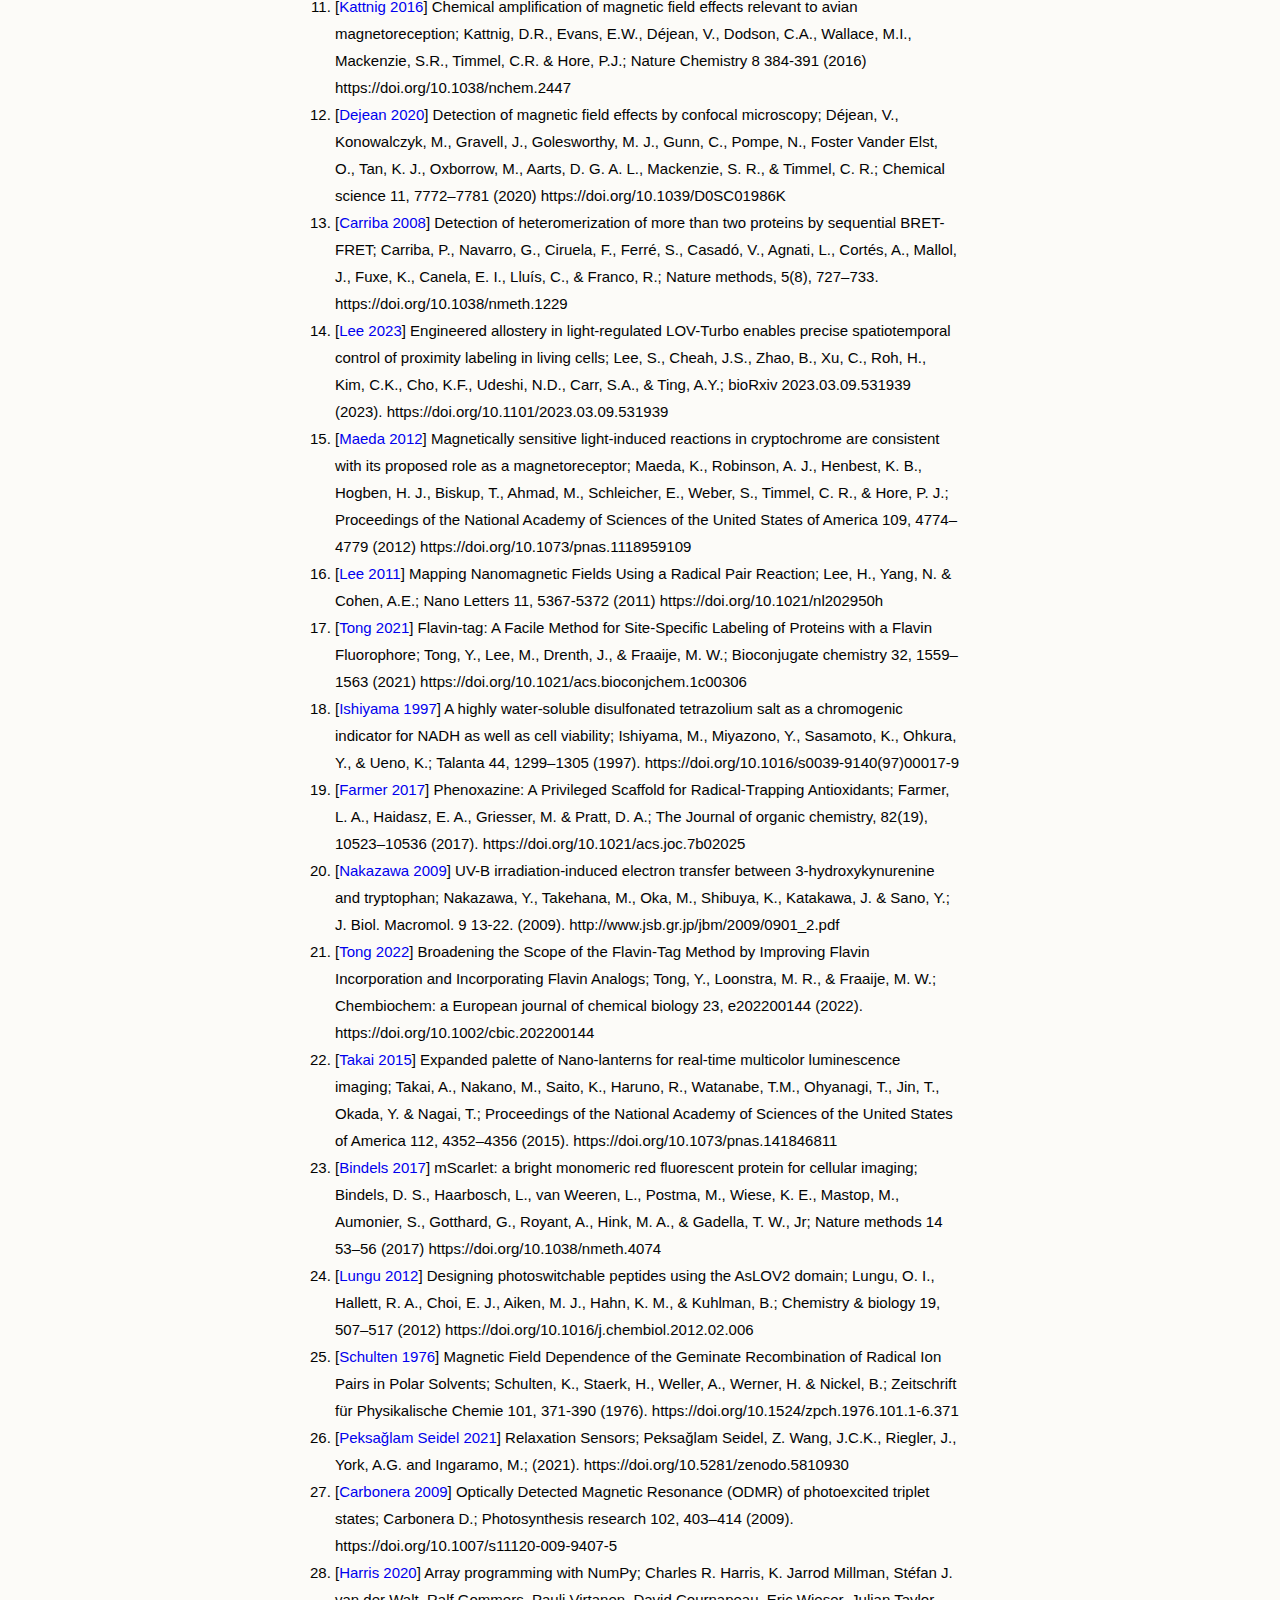
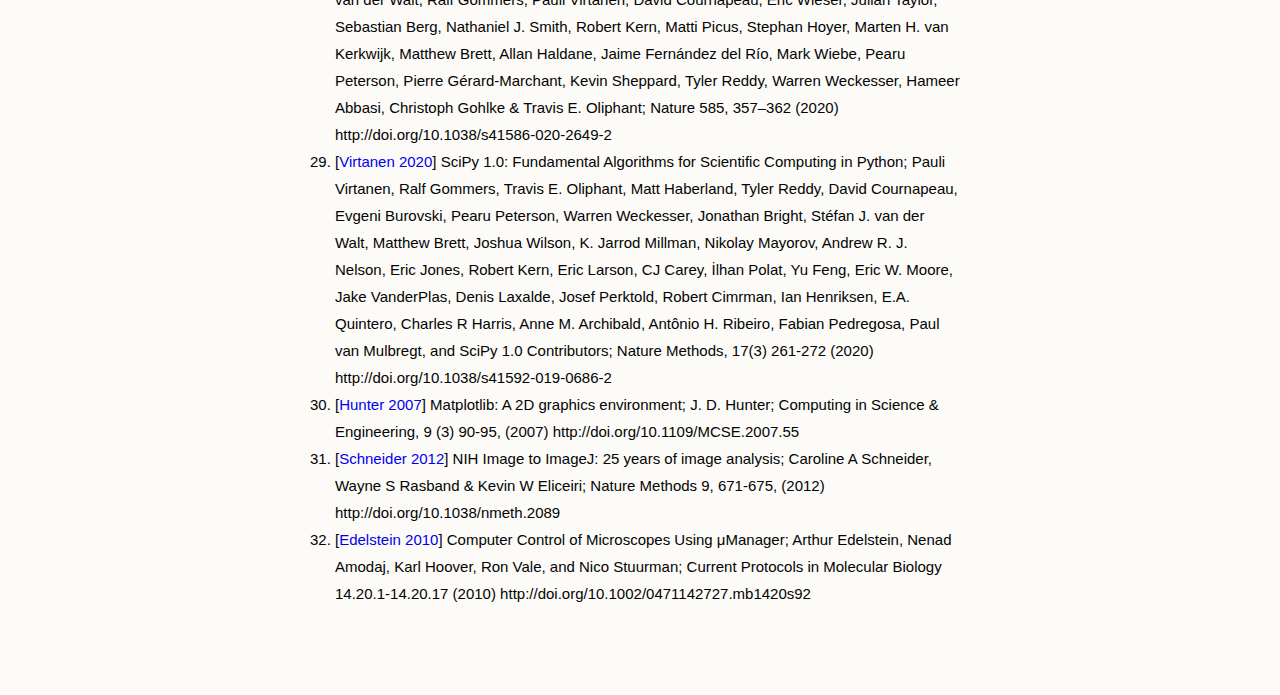
==== commit 046f61dd: "Update index.html" ====
--- a/index.html
+++ b/index.html
@@ -343,7 +343,7 @@
 
 
 <p>
-Our non-flavin cofactors don't require cyan illumination to yield mScarlet magnetoresponse, nor does mScarlet in <em>E. coli</em>. However, purified mScarlet mixed with FMN yields almost ~3% magnetofluorescent response in the green/red channel (550 nm excitation, 705 nm emission), <strong>if and only if</strong> it's pre-illuminated with cyan light (Figure 4 with <code>Sample: mScarlet + FMN with/without 470 nm pre-excitation</code>). There is measurable fluorescence but no apparent magnetoresponse in the cyan/red channel during pre-illumination (470 nm excitation, 705 nm emission). Green/red-channel magnetoresponse still occurs even if several minutes elapse between cyan illumination and green/red-channel interrogation, suggesting a long-lived cyan-generated photoproduct. We suspect the cyan-generated photoproduct is from FMN rather than mScarlet, based on their absorption spectra, and we tenatively speculate that the long-lived state is an FMN radical. We suspect that similar photophysics occurs for EGFP-FlavinTag and EGFP/FAD mixtures, but the overlapping EGFP/flavin absorption/emission spectra obscure this dynamic. 
+Our non-flavin cofactors don't require cyan illumination to yield mScarlet magnetoresponse, nor does mScarlet in <em>E. coli</em>. However, purified mScarlet mixed with FMN yields almost ~3% magnetofluorescent response in the green/red channel (550 nm excitation, 705 nm emission), <strong>if and only if</strong> it's pre-illuminated with cyan light (Figure 4 with <code>Sample: mScarlet + FMN with/without 470 nm pre-excitation</code>). There is measurable fluorescence but no apparent magnetoresponse in the cyan/red channel during pre-illumination (470 nm excitation, 705 nm emission). Green/red-channel magnetoresponse still occurs even if several minutes elapse between cyan illumination and green/red-channel interrogation, suggesting a long-lived cyan-generated photoproduct. We suspect the cyan-generated photoproduct is from FMN rather than mScarlet, based on their absorption spectra, and we tentatively speculate that the long-lived state is an FMN radical. We suspect that similar photophysics occurs for EGFP-FlavinTag and EGFP/FAD mixtures, but the overlapping EGFP/flavin absorption/emission spectra obscure this dynamic. 
 </p>
 
 
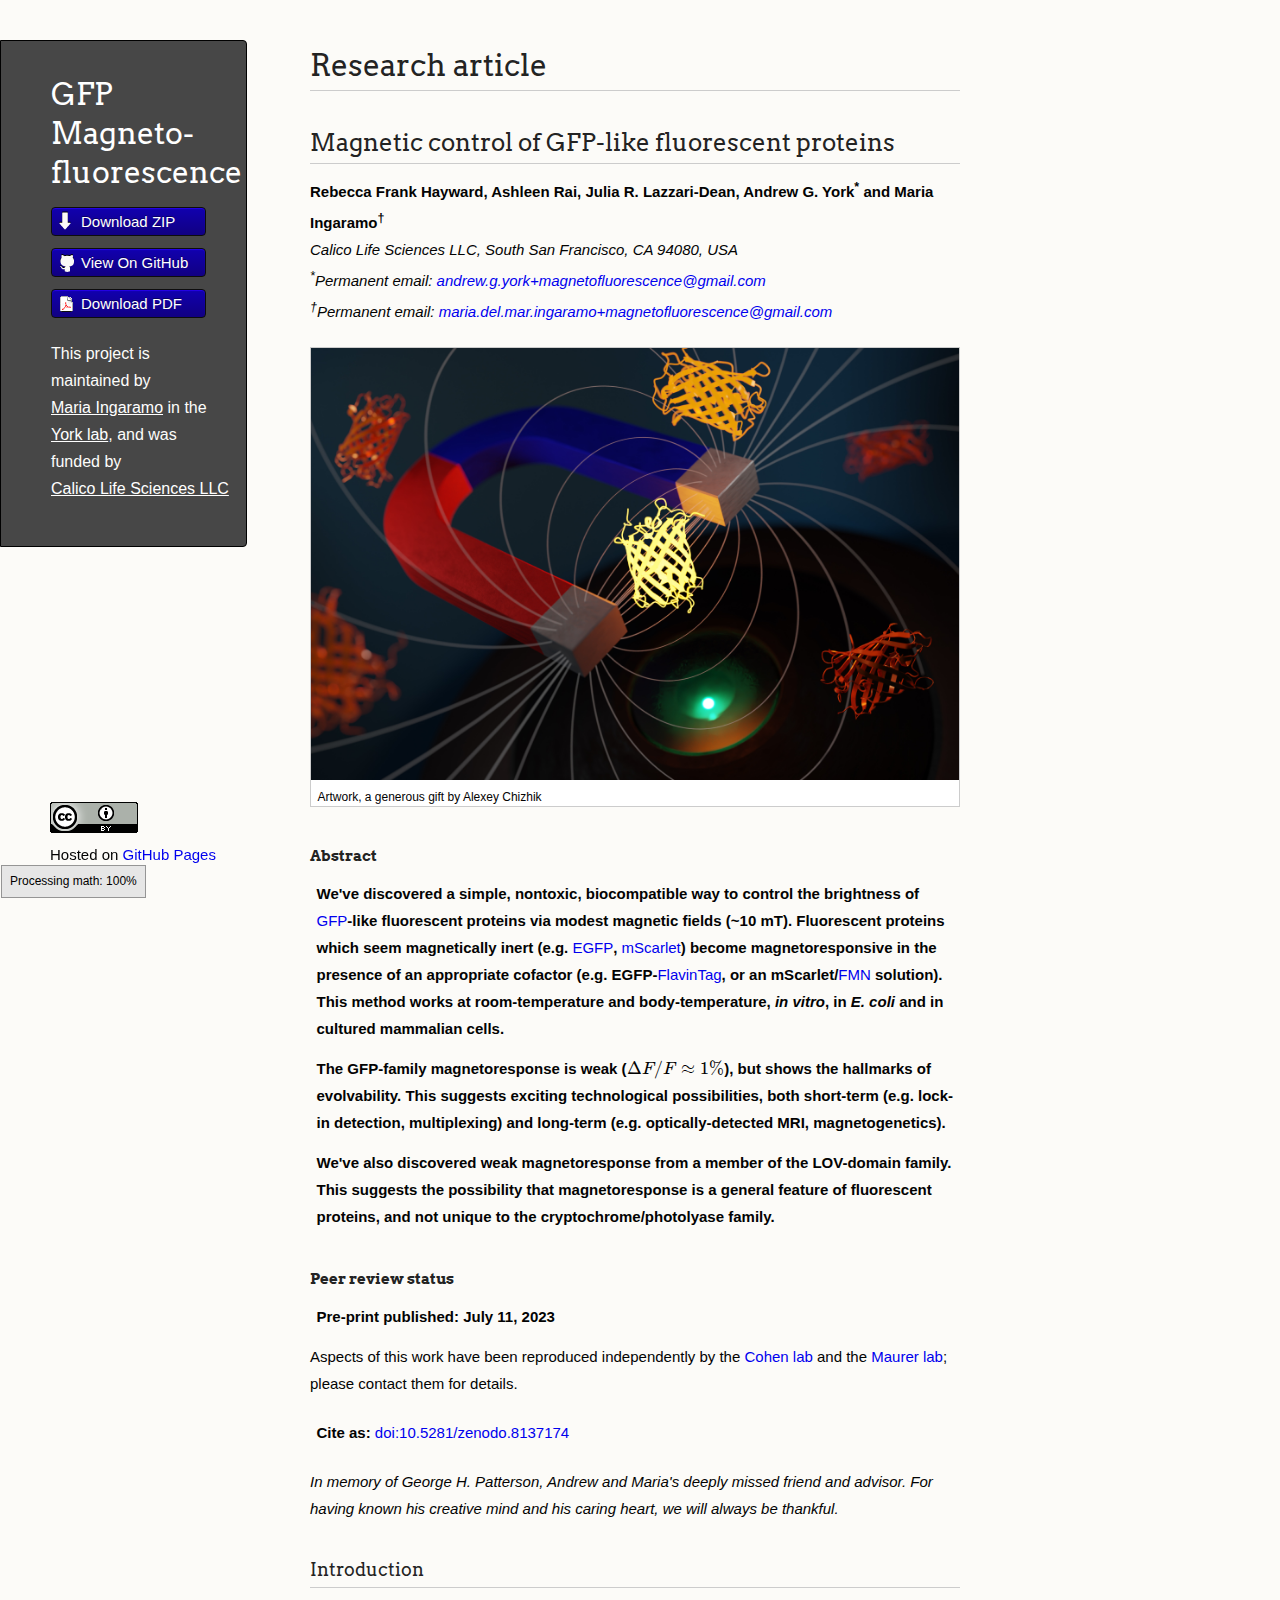
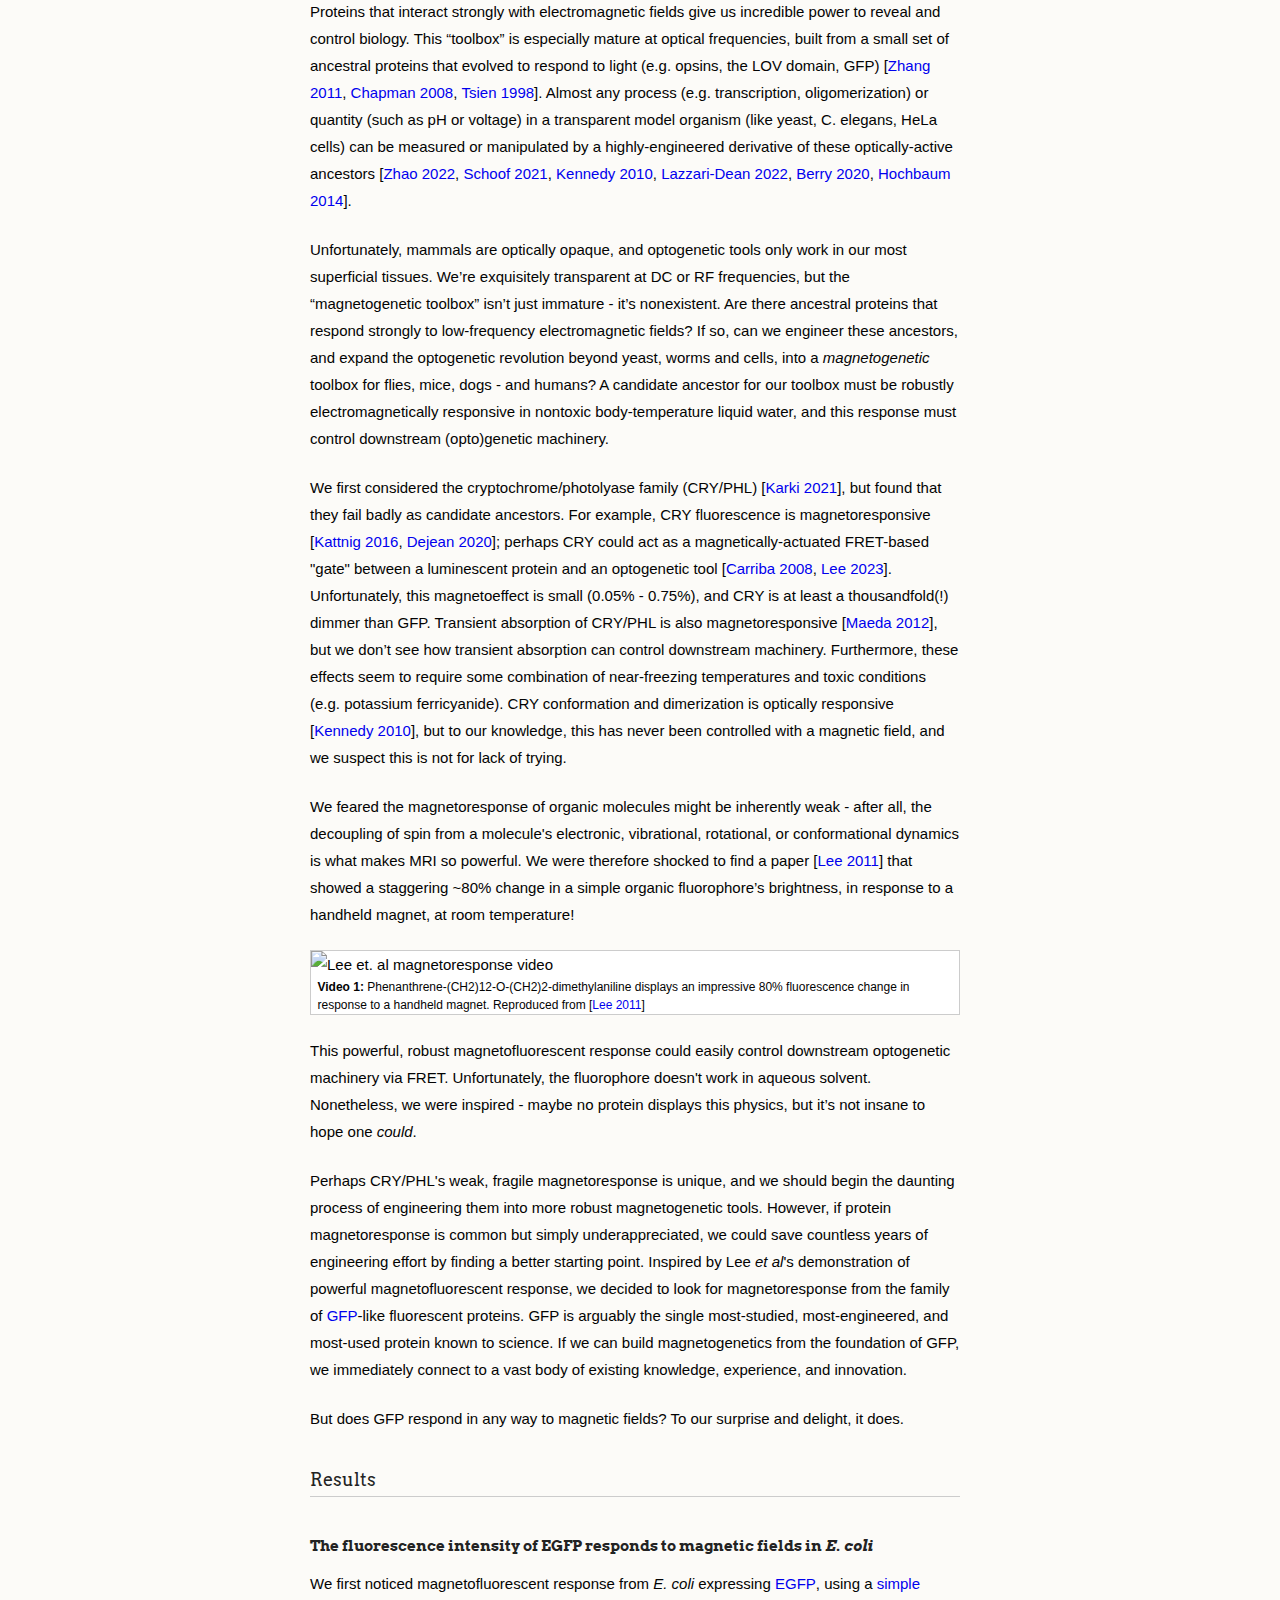
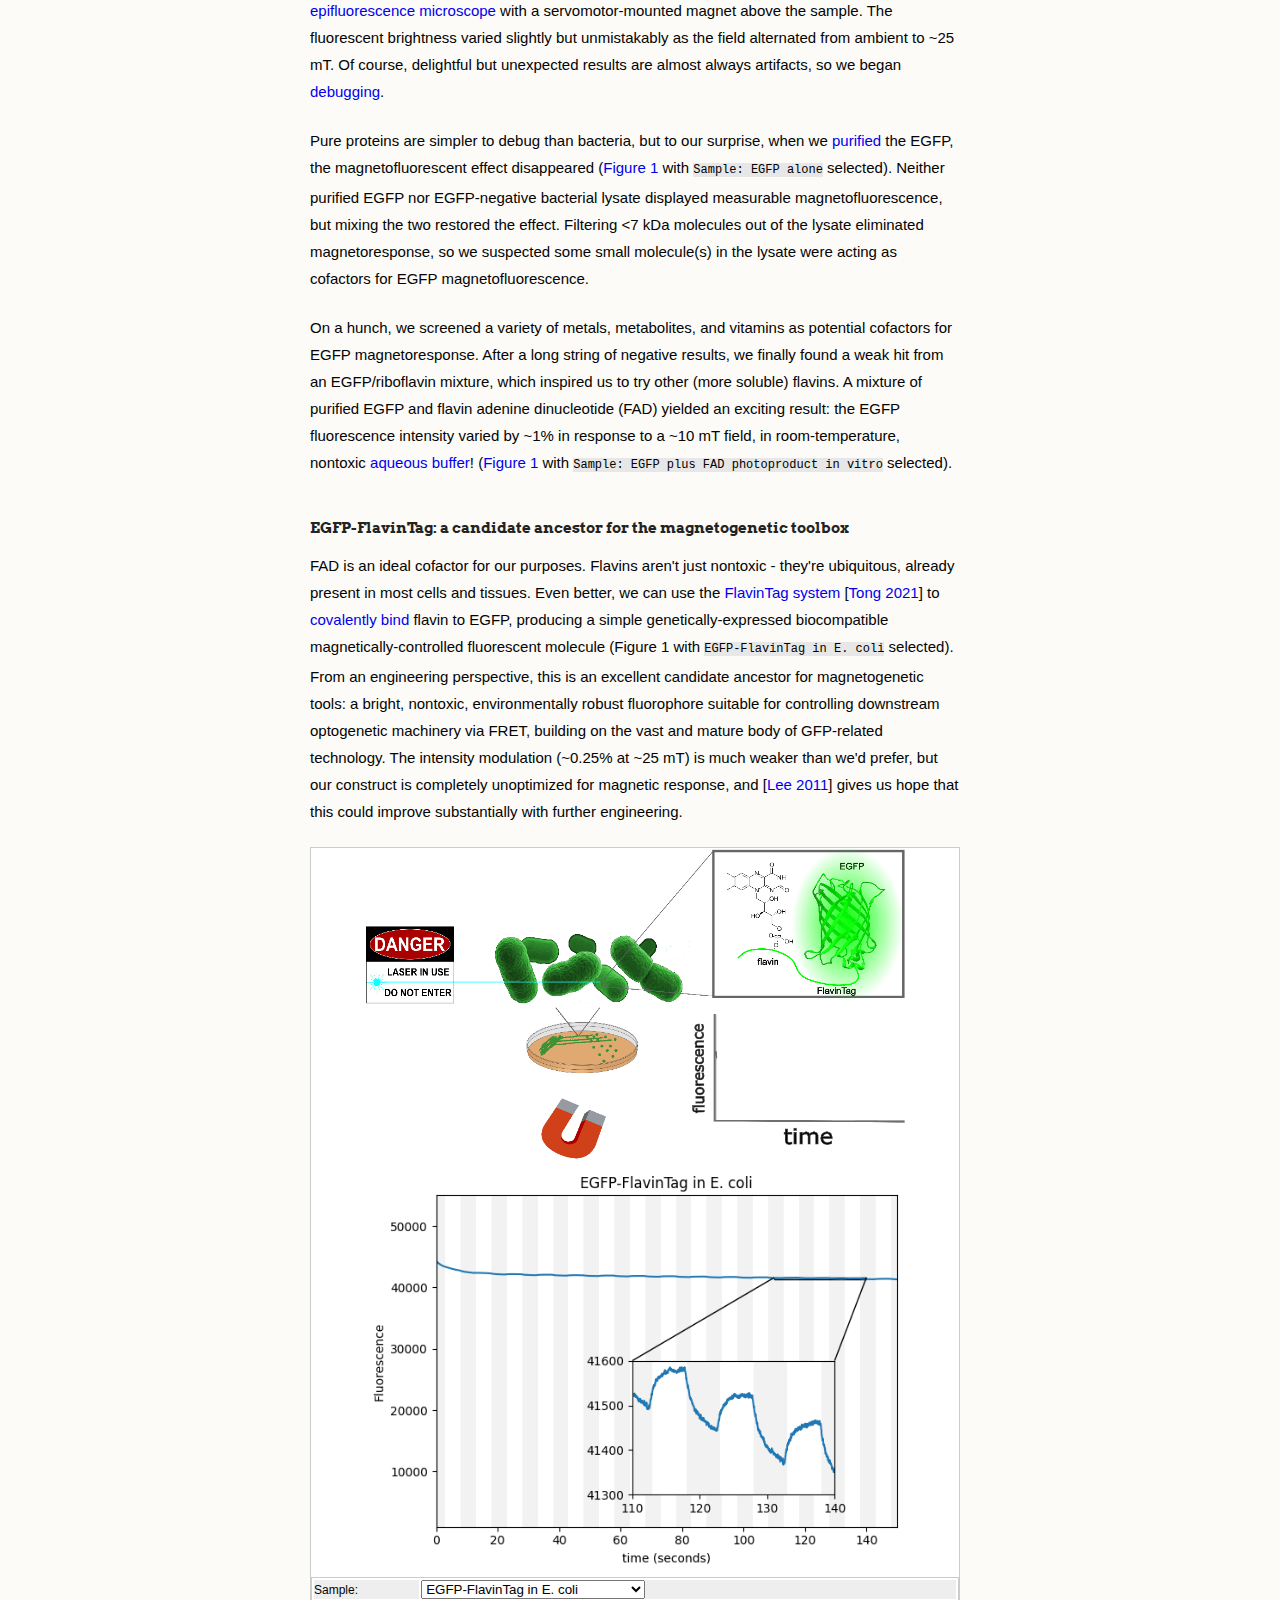
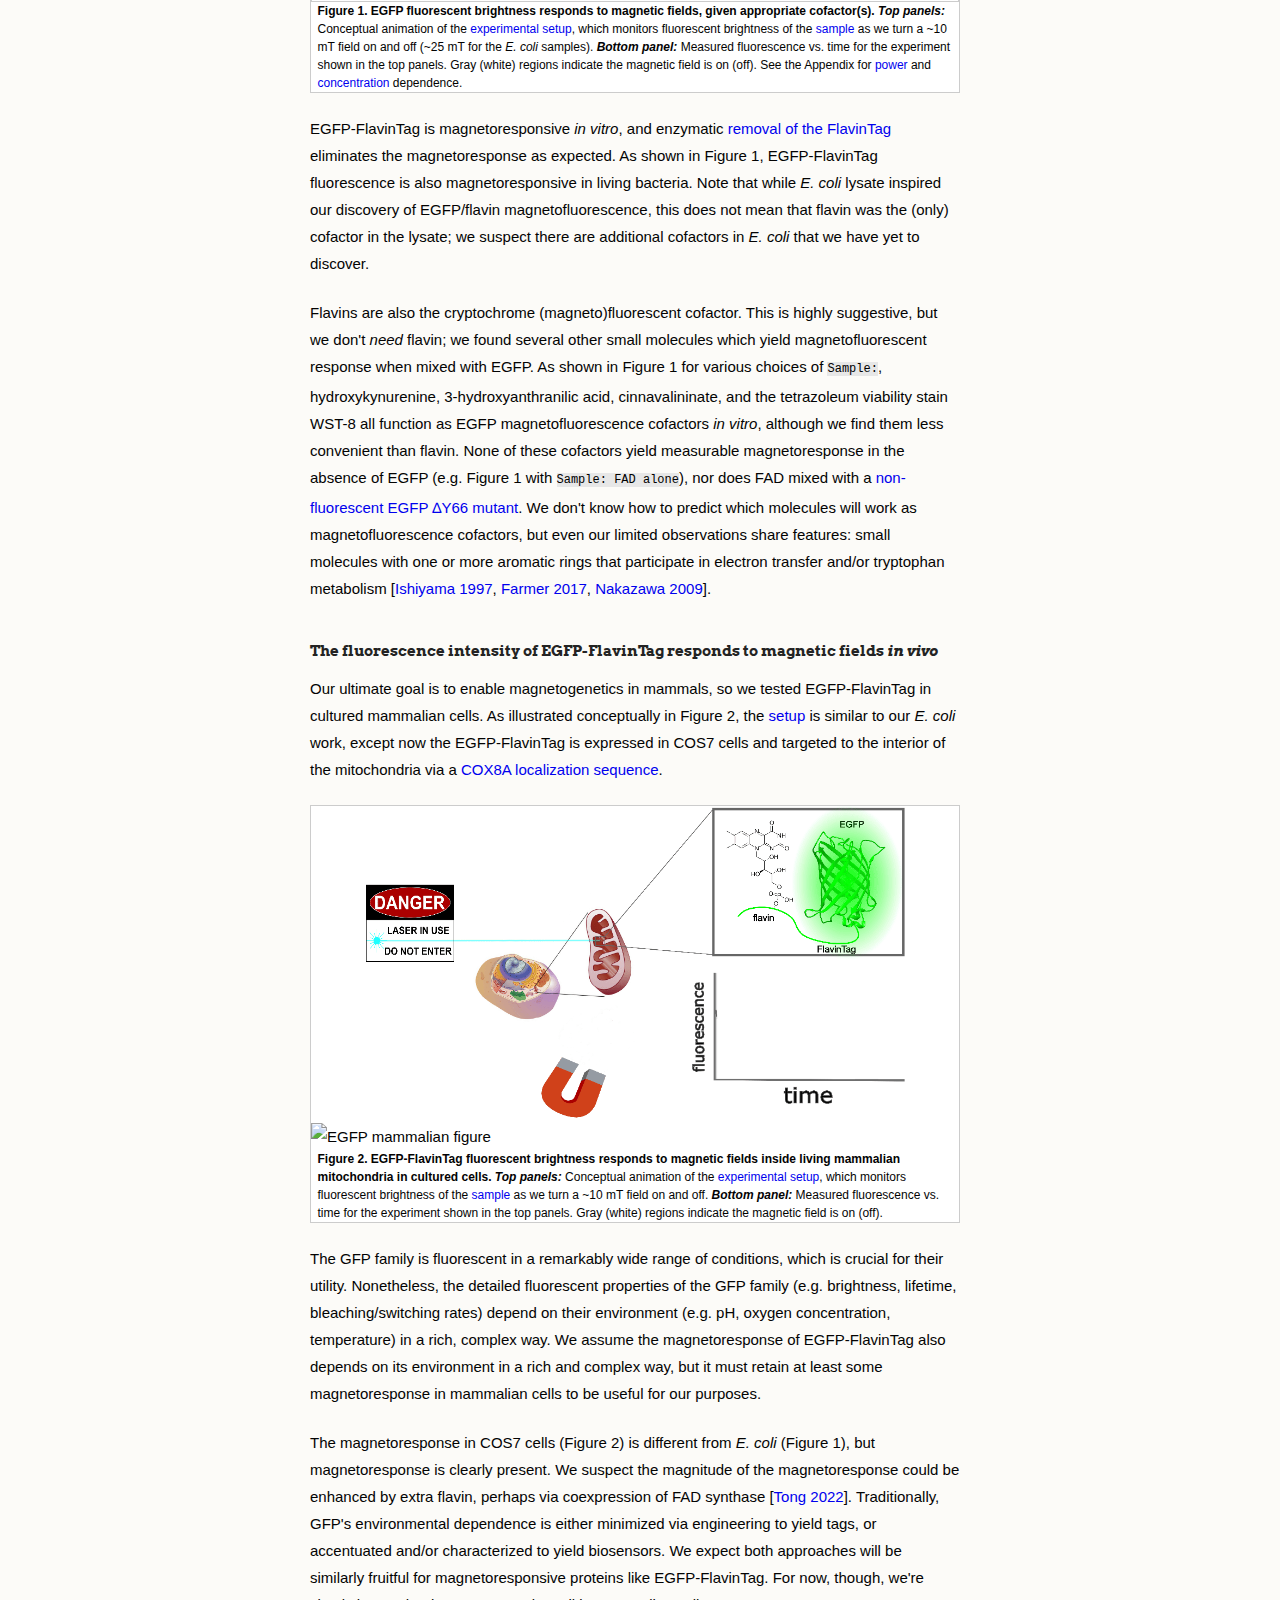
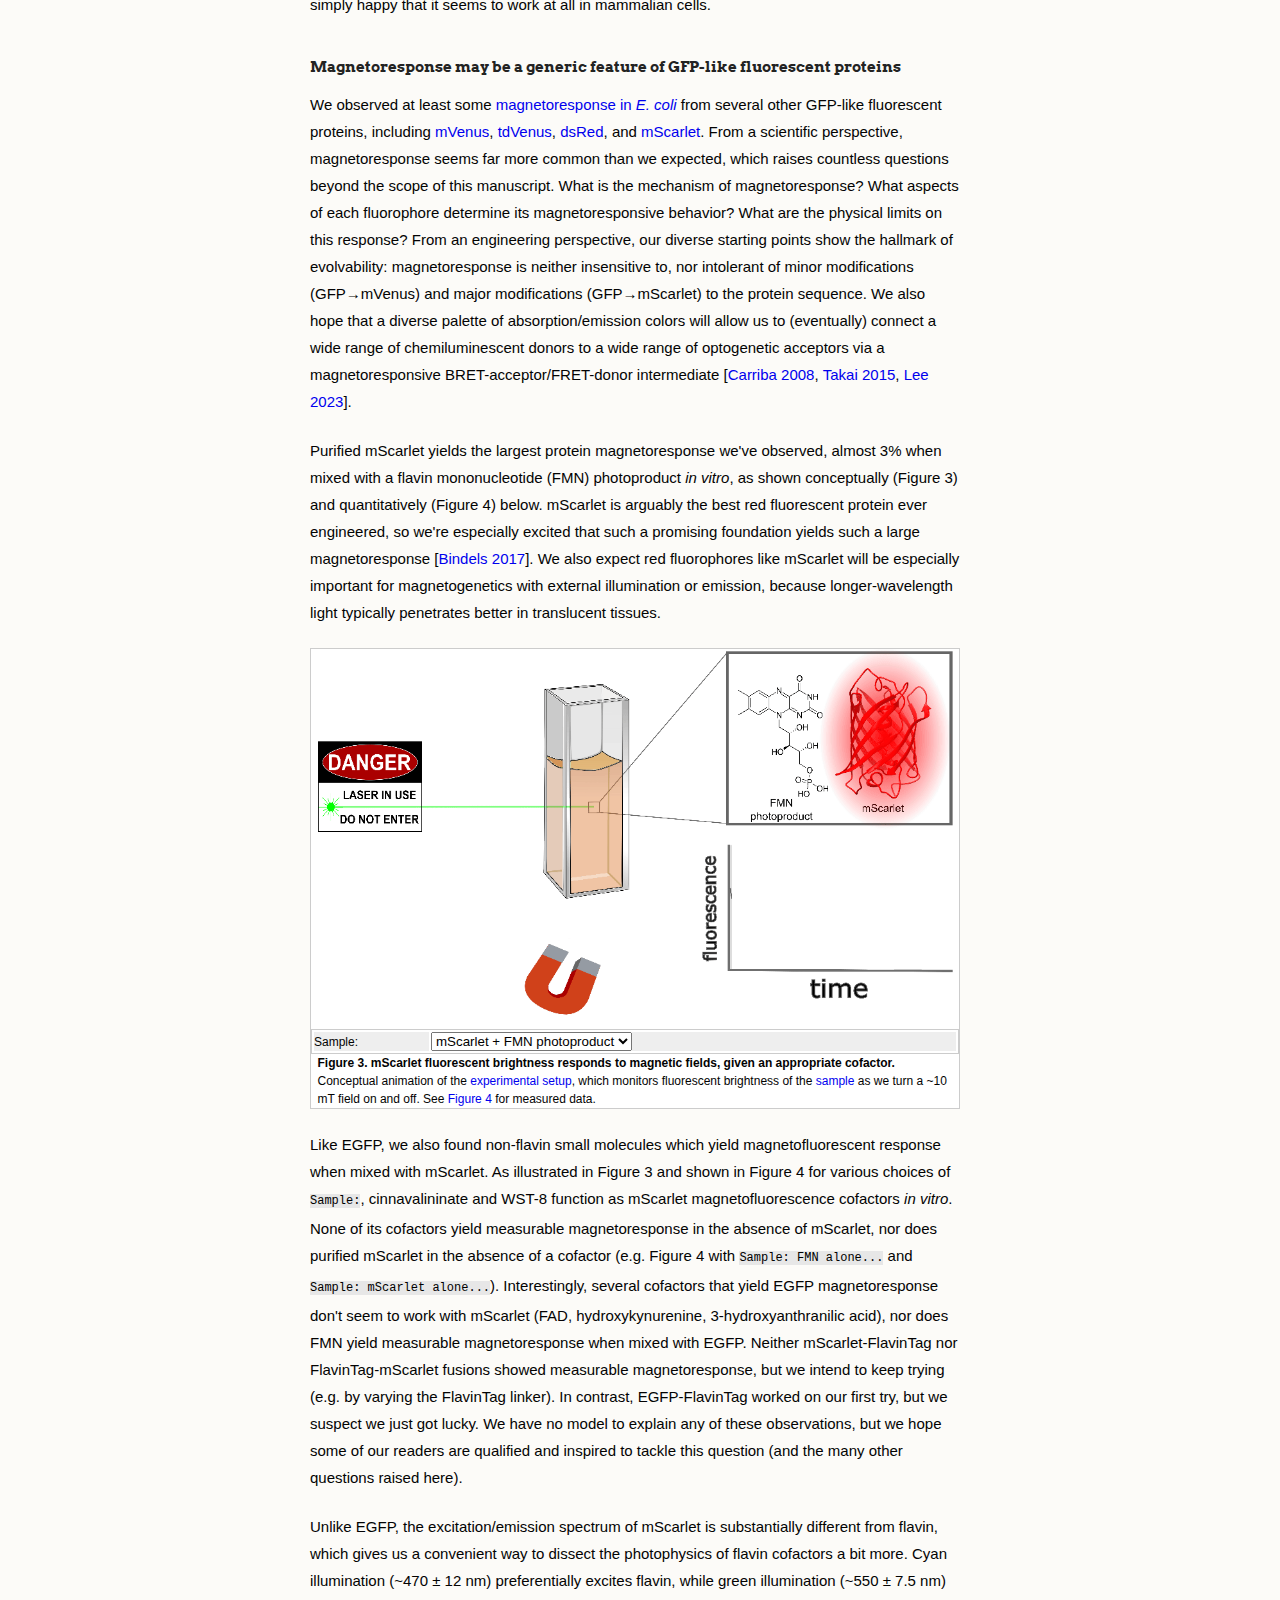
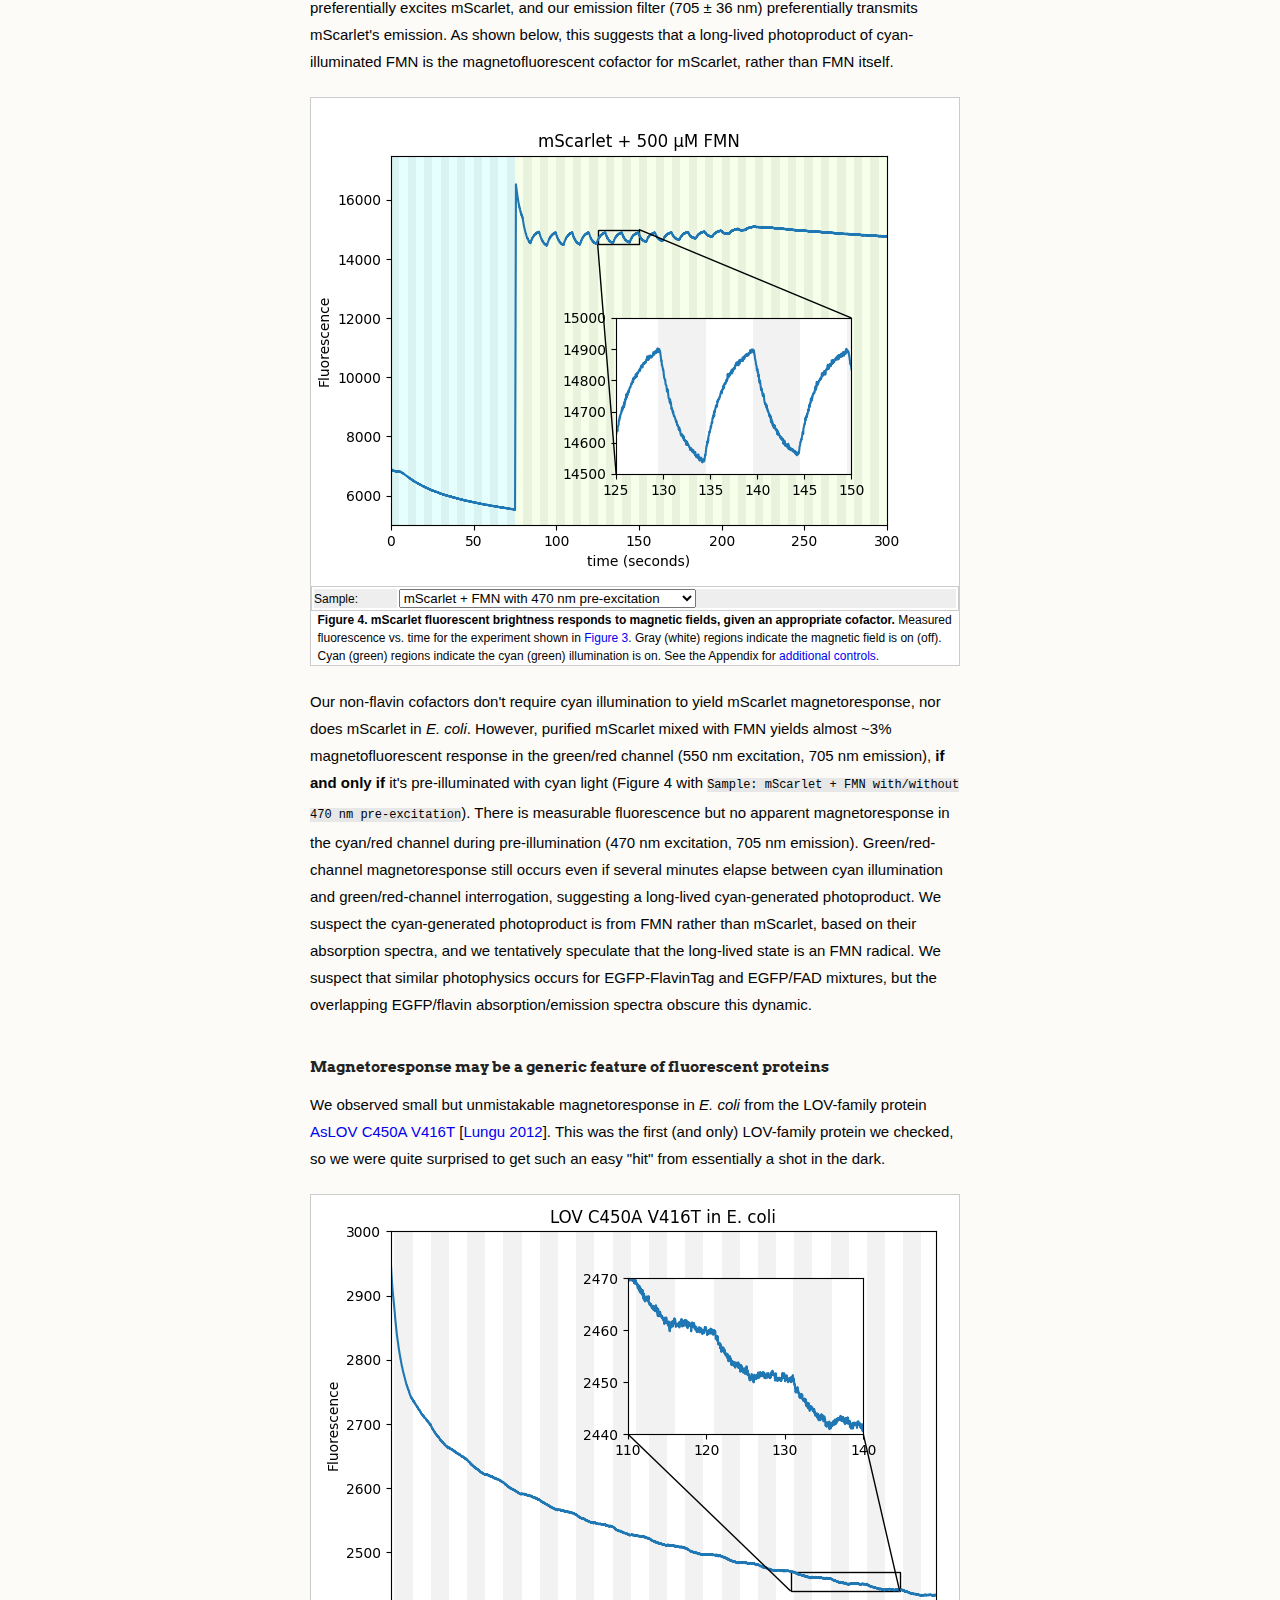
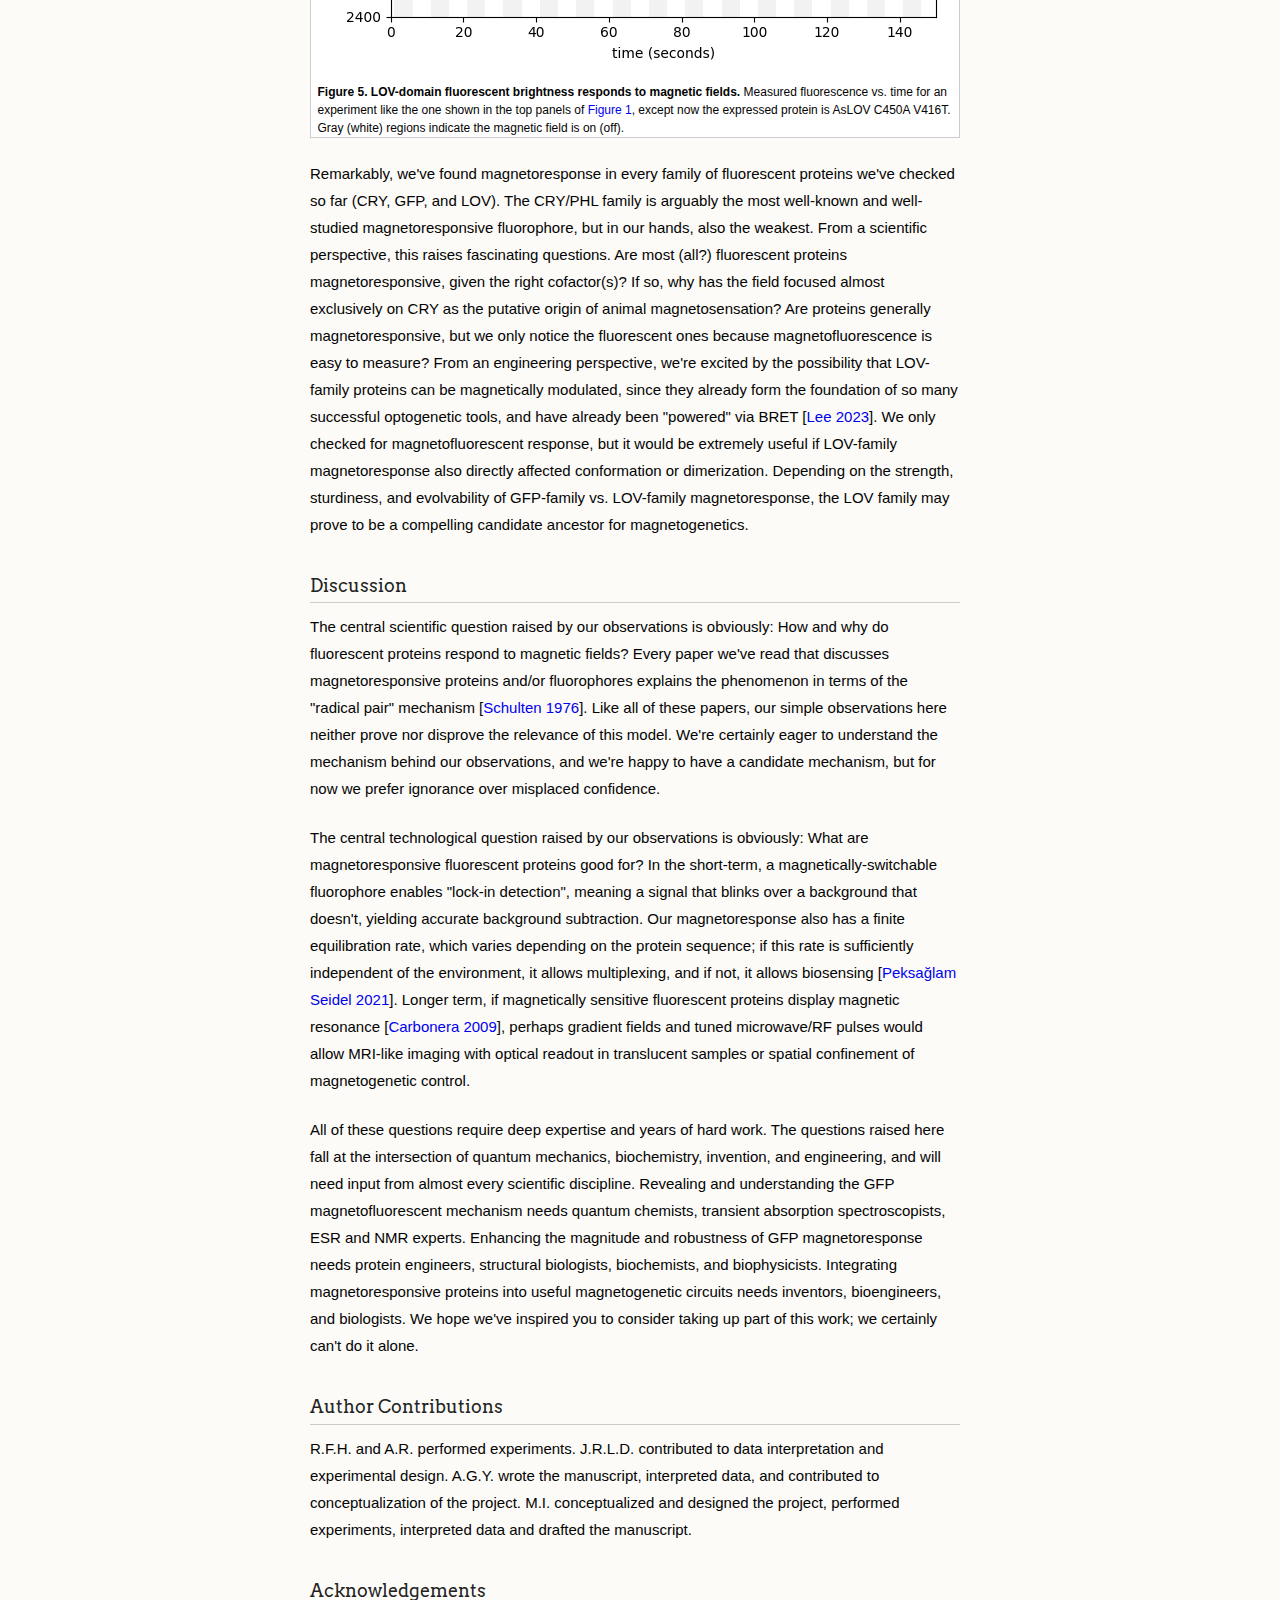
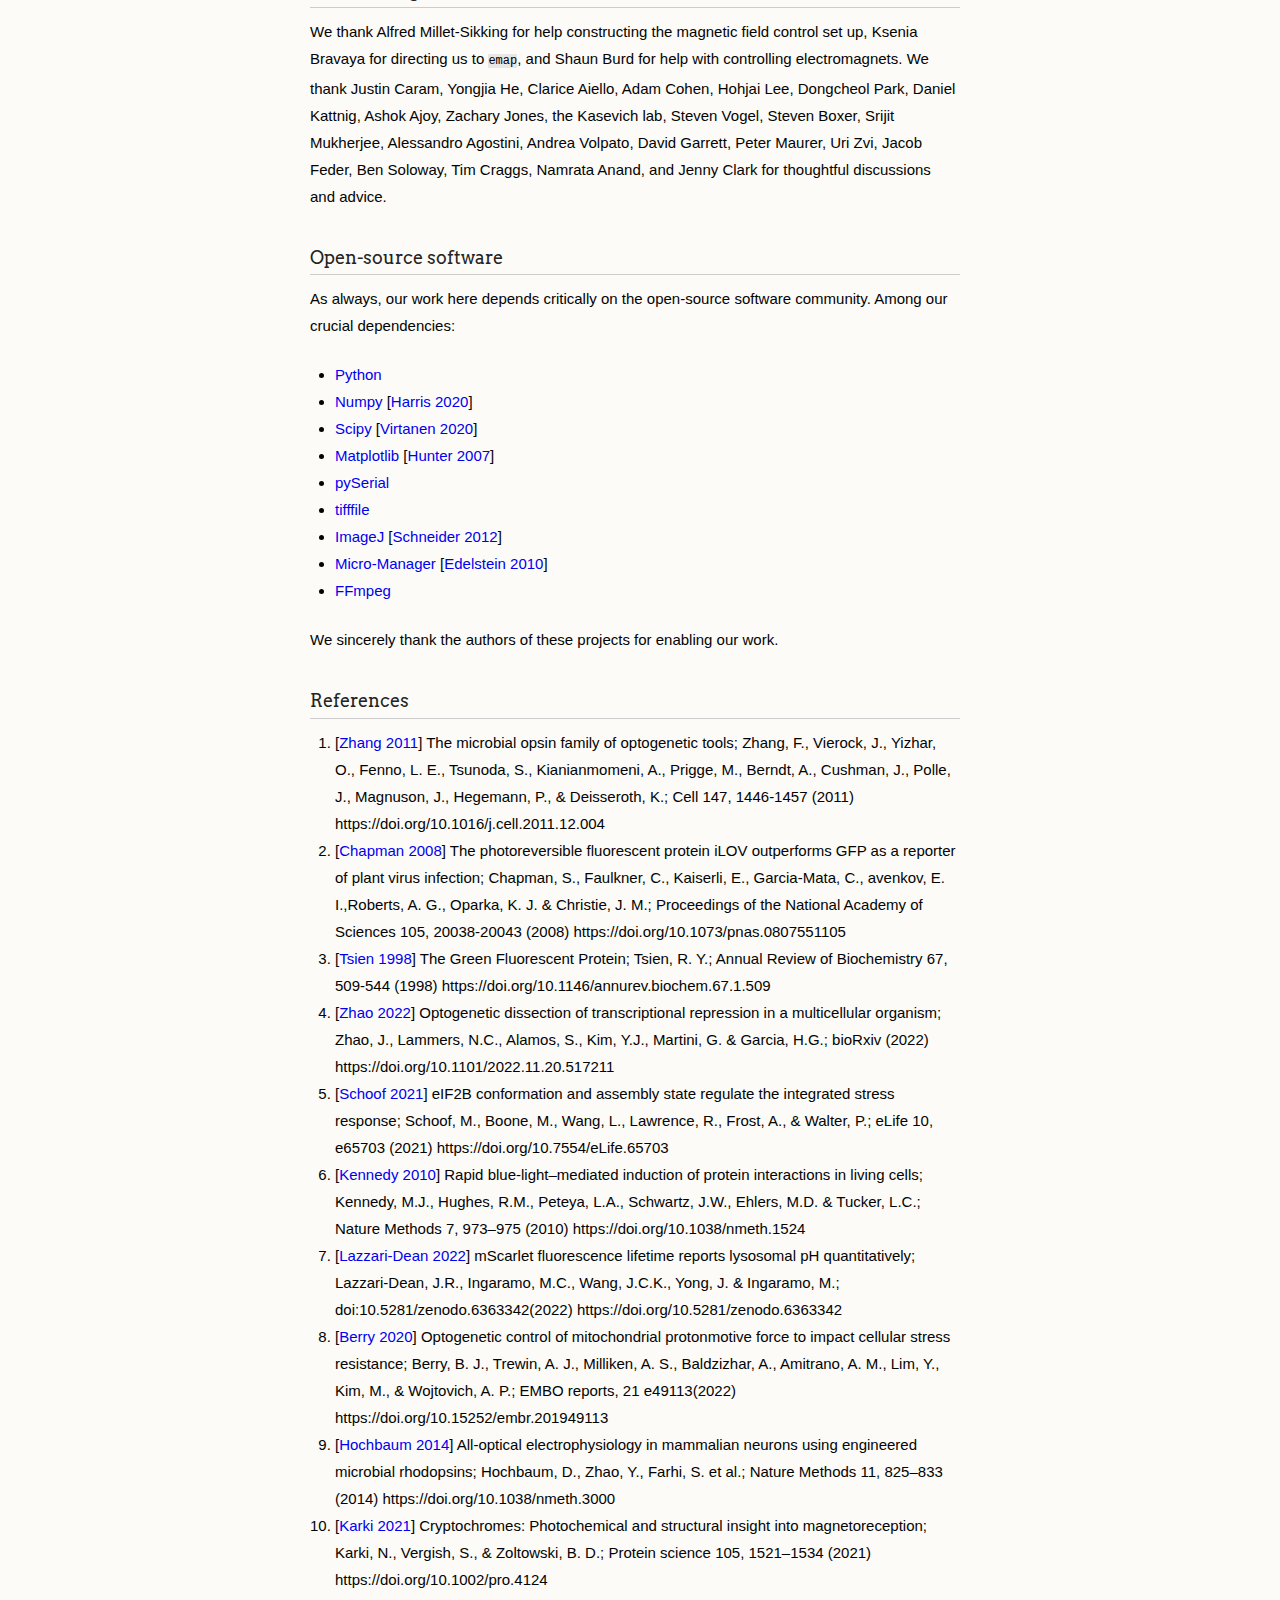
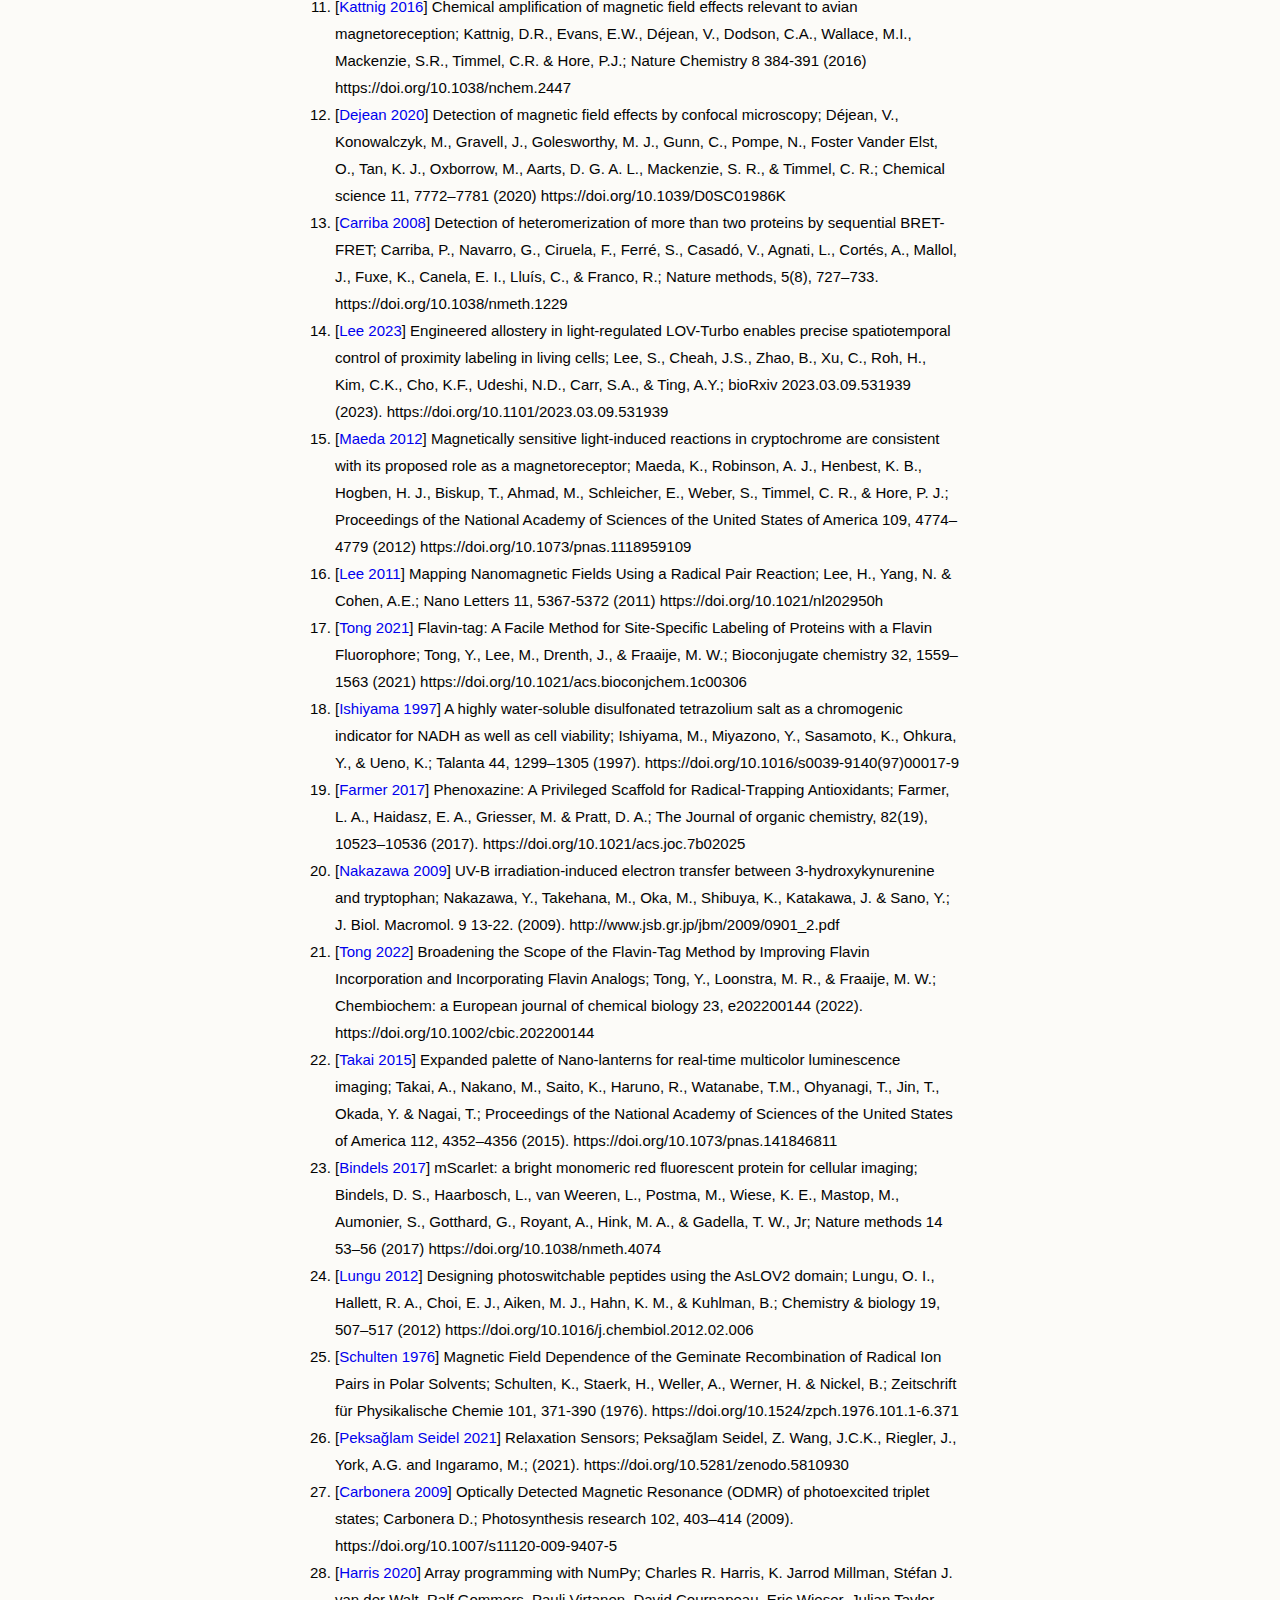
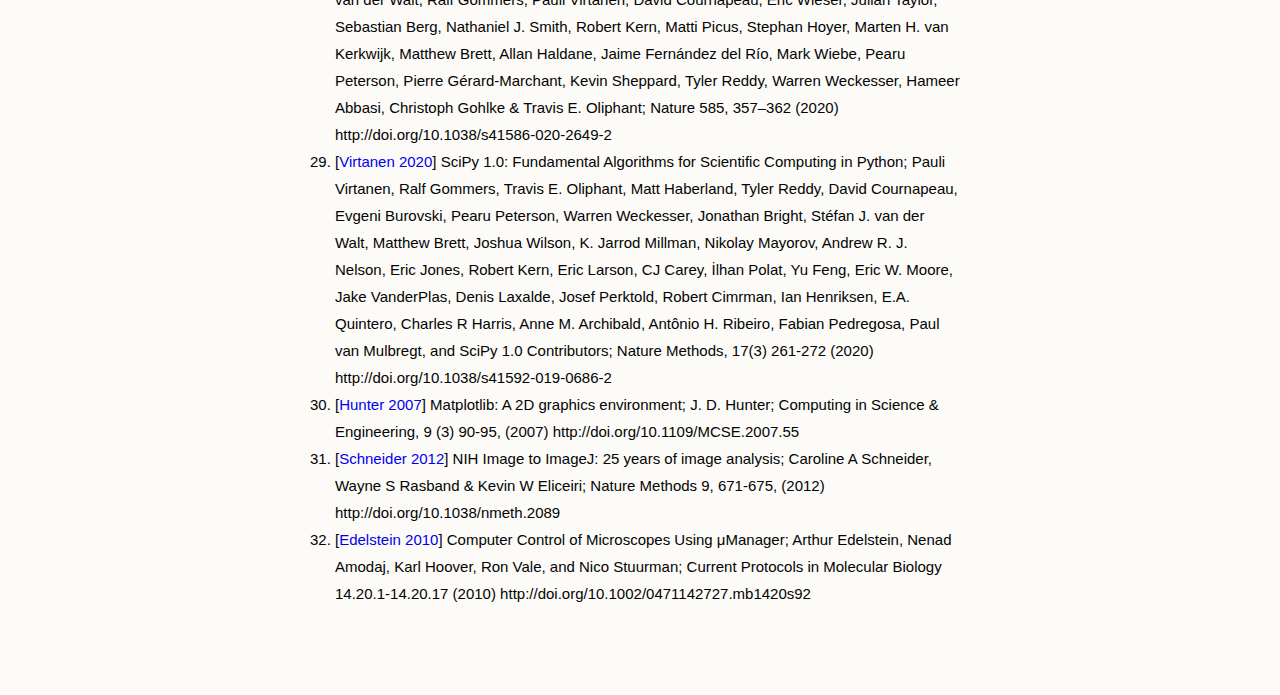
==== commit 2b0eaabc: "Update index.html" ====
--- a/index.html
+++ b/index.html
@@ -383,7 +383,7 @@
 </p>
 
 <p>
-The central technological question raised by our observations is obviously: What are magnetoresponsive fluorescent proteins good for? In the short-term, a magnetically-switchable fluorophore enables "lock-in dection", meaning a signal that blinks over a background that doesn't, yielding accurate background subtraction. Our magnetoresponse also has a finite equilibration rate, which varies depending on the protein sequence; if this rate is sufficiently independent of the environment, it allows multiplexing, and if not, it allows biosensing [<a class="citation" href="https://doi.org/10.5281/zenodo.5810930" title="Relaxation Sensors; Peksağlam Seidel, Z. Wang, J.C.K., Riegler, J., York, A.G. and Ingaramo, M.; (2021).">Peksağlam Seidel 2021</a>].
+The central technological question raised by our observations is obviously: What are magnetoresponsive fluorescent proteins good for? In the short-term, a magnetically-switchable fluorophore enables "lock-in detection", meaning a signal that blinks over a background that doesn't, yielding accurate background subtraction. Our magnetoresponse also has a finite equilibration rate, which varies depending on the protein sequence; if this rate is sufficiently independent of the environment, it allows multiplexing, and if not, it allows biosensing [<a class="citation" href="https://doi.org/10.5281/zenodo.5810930" title="Relaxation Sensors; Peksağlam Seidel, Z. Wang, J.C.K., Riegler, J., York, A.G. and Ingaramo, M.; (2021).">Peksağlam Seidel 2021</a>].
  Longer term, if magnetically sensitive fluorescent proteins display magnetic resonance [<a class="citation" href="https://doi.org/10.1007/s11120-009-9407-5" title="Optically Detected Magnetic Resonance (ODMR) of photoexcited triplet states; Carbonera D.; Photosynthesis research 102, 403–414 (2009).">Carbonera 2009</a>], perhaps gradient fields and tuned microwave/RF pulses would allow MRI-like imaging with optical readout in translucent samples or spatial confinement of magnetogenetic control.
 </p>
 
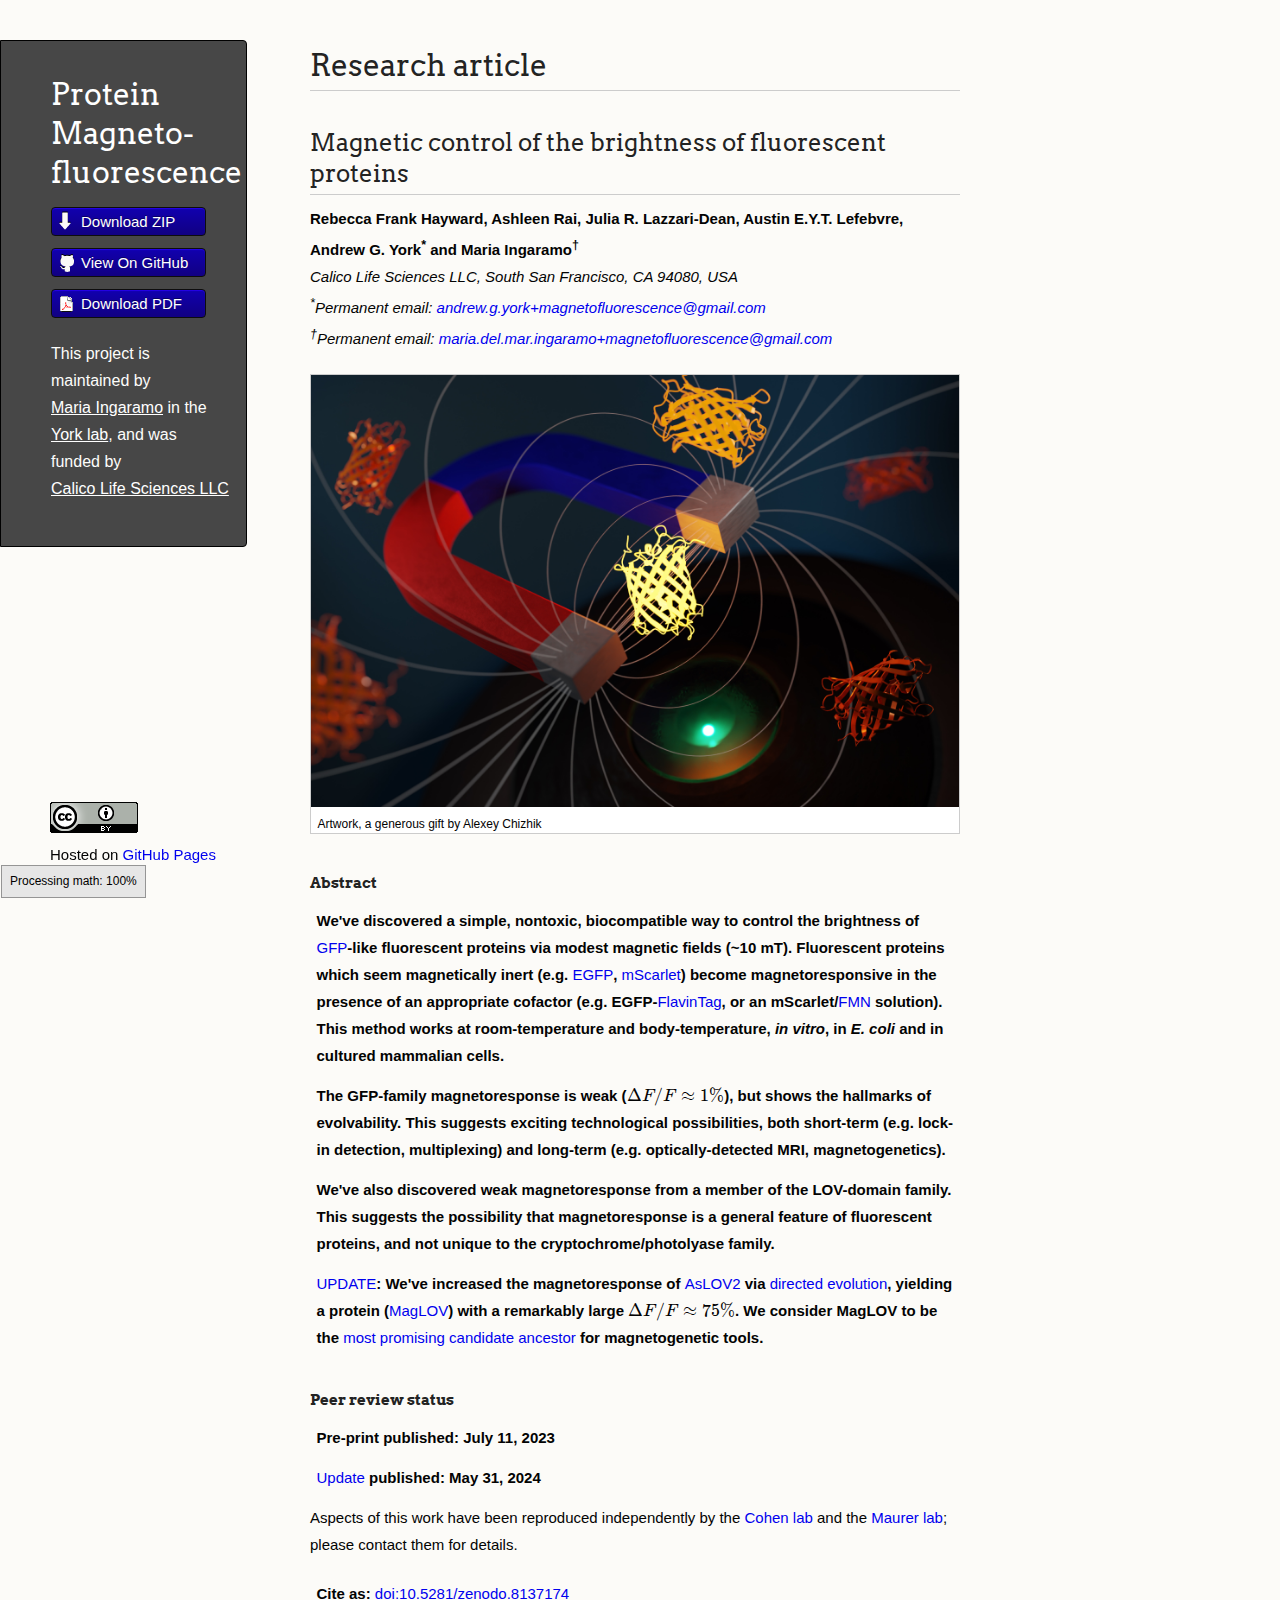
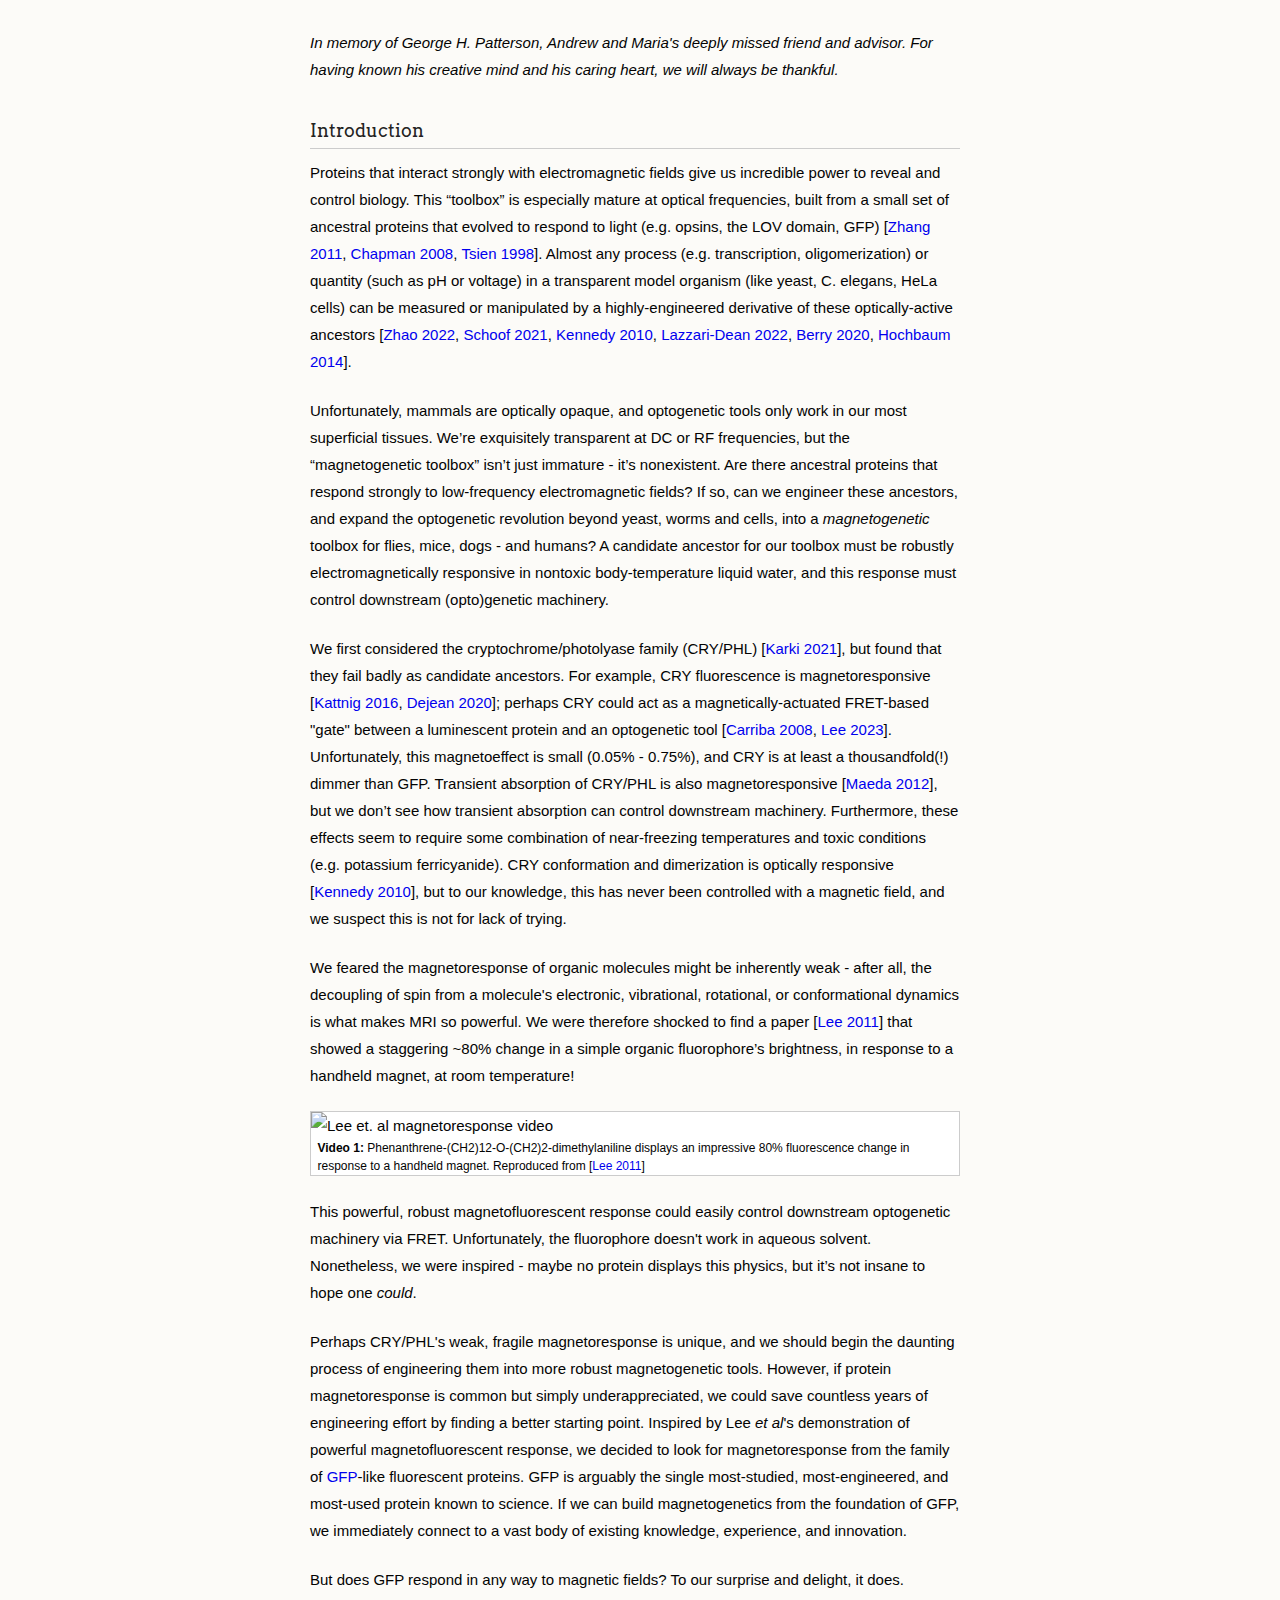
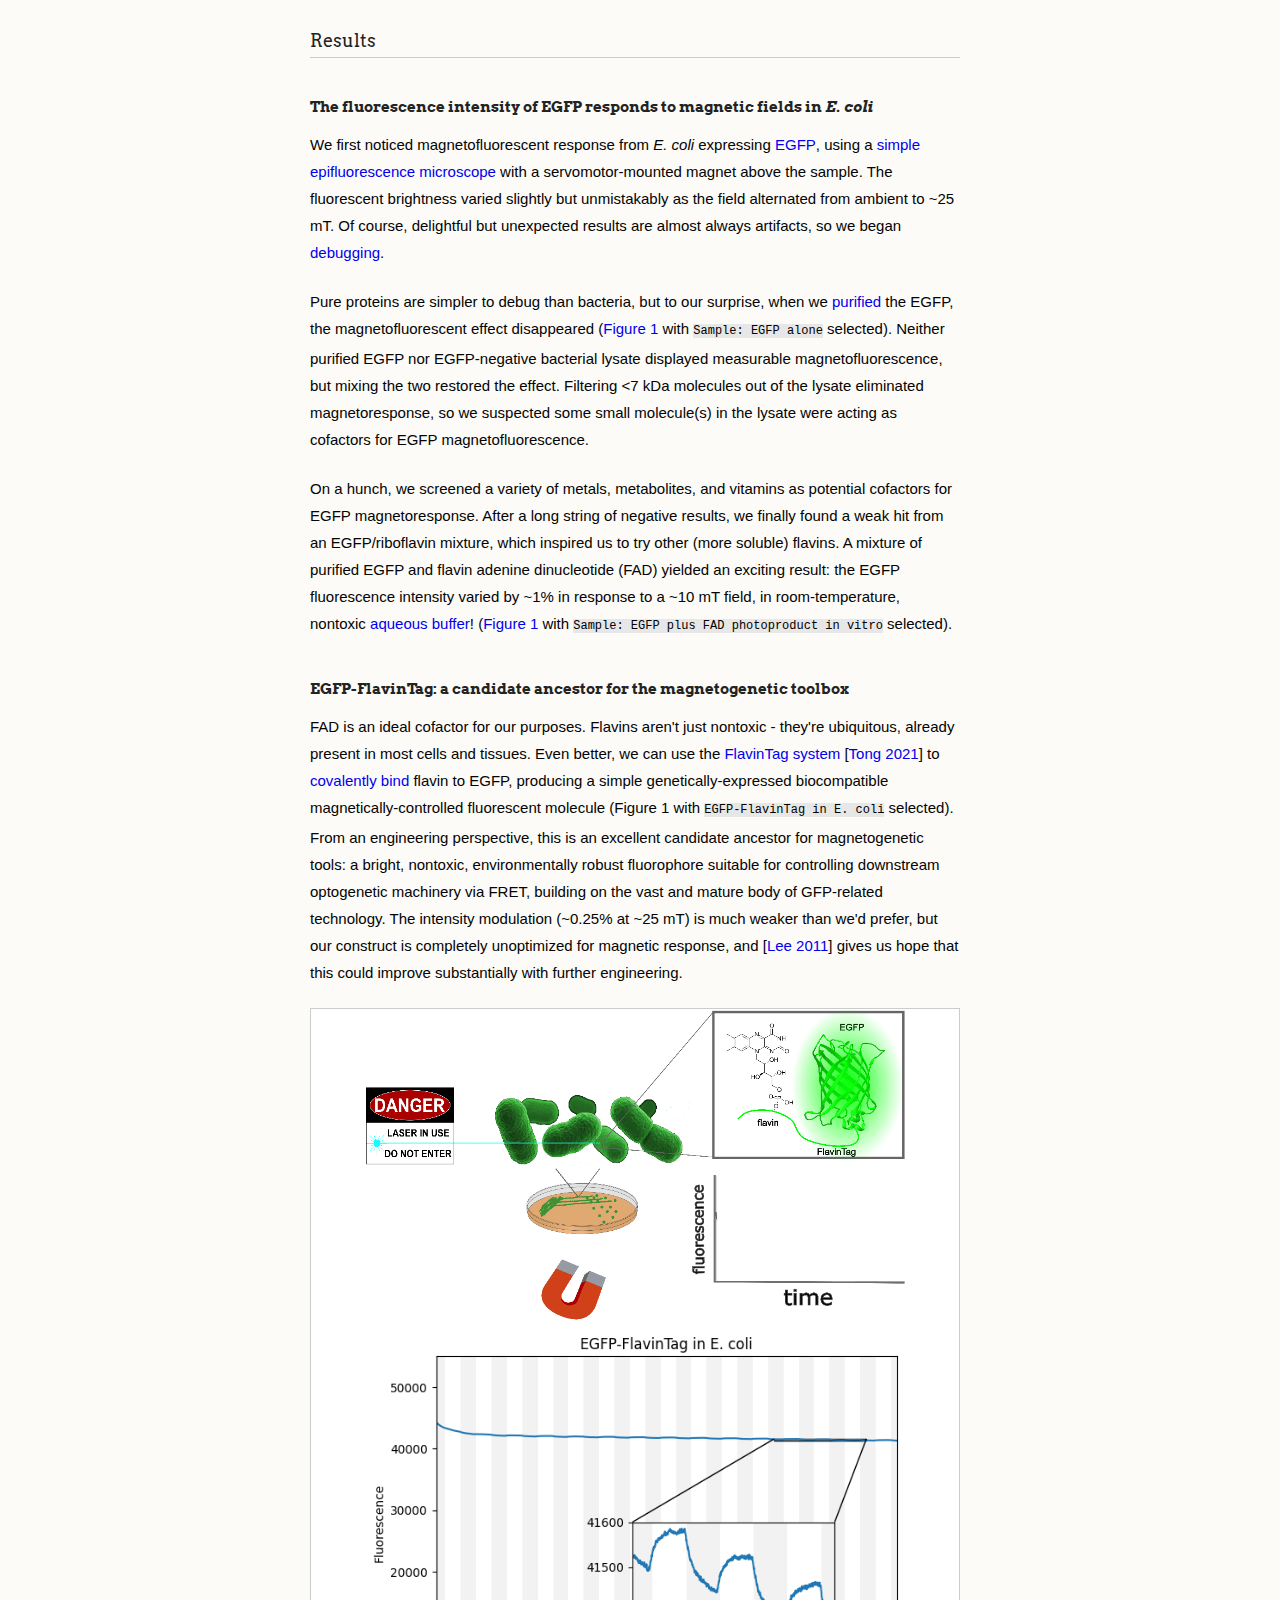
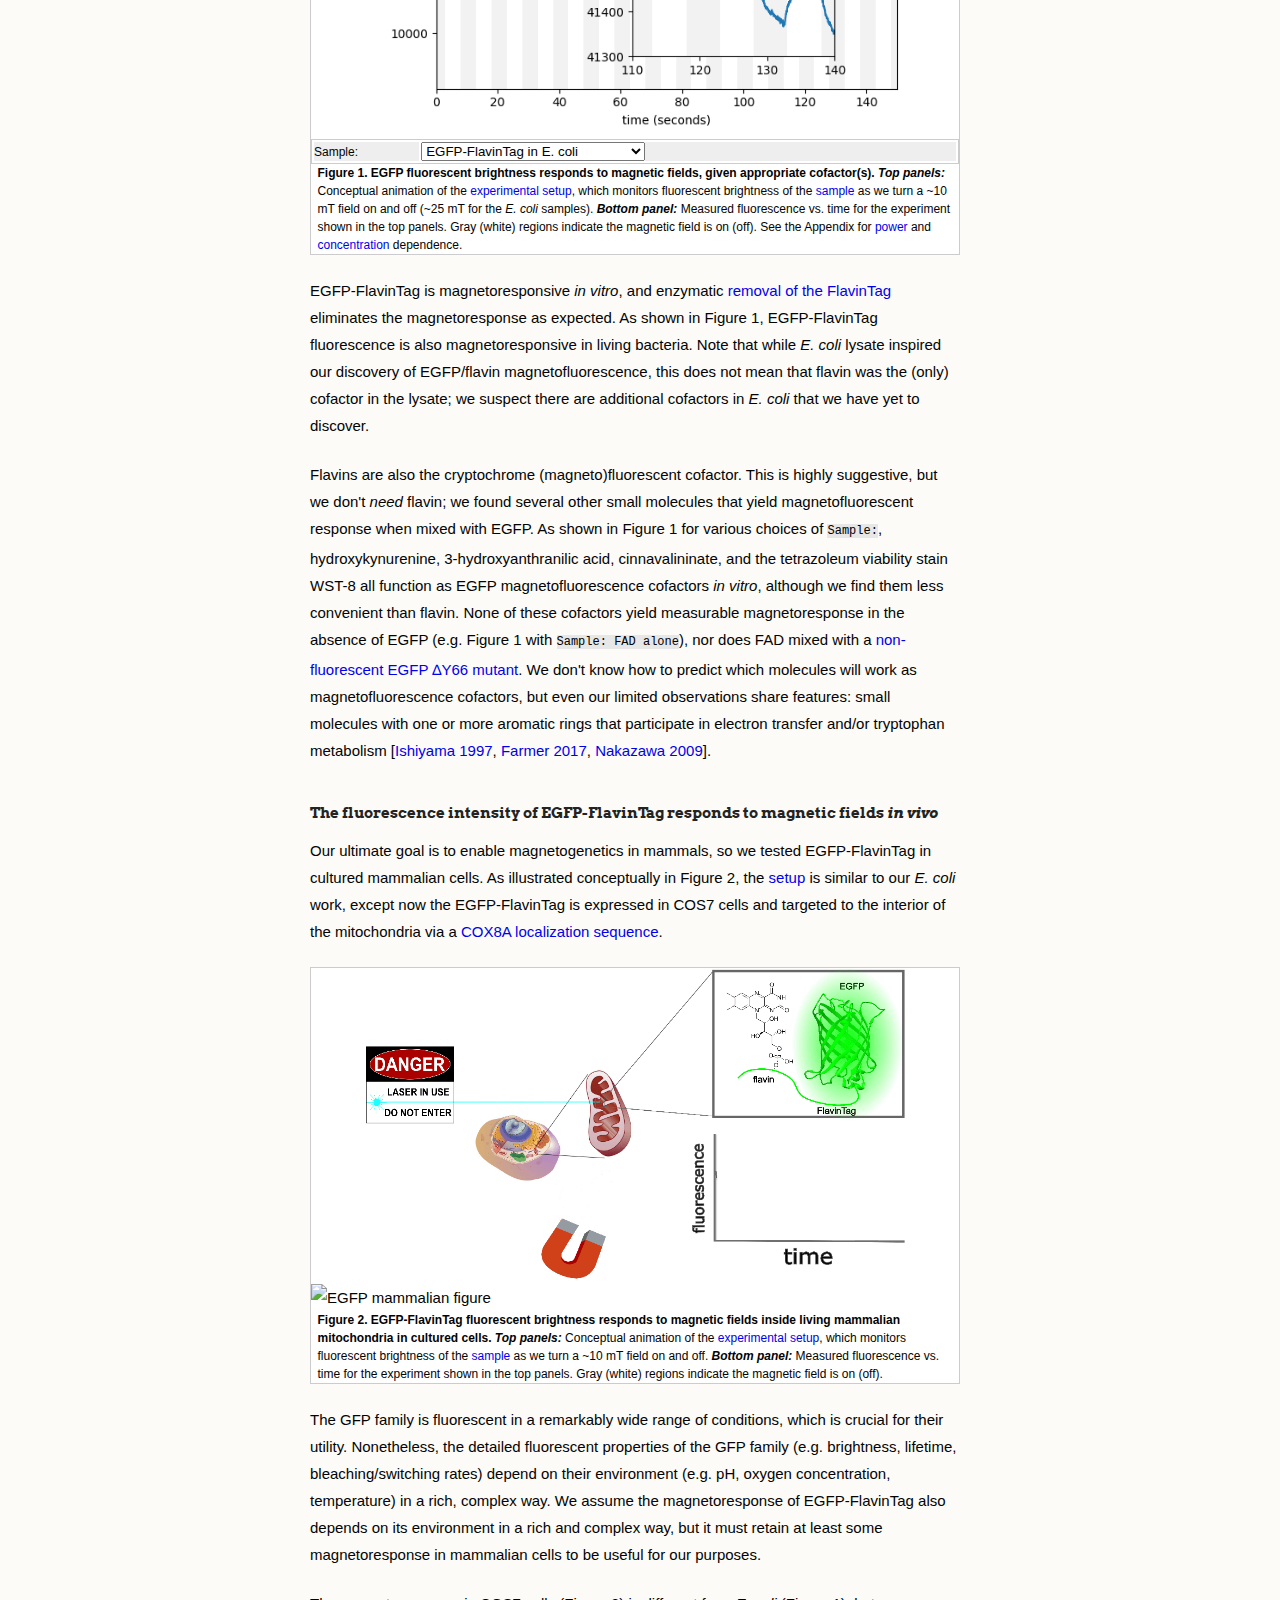
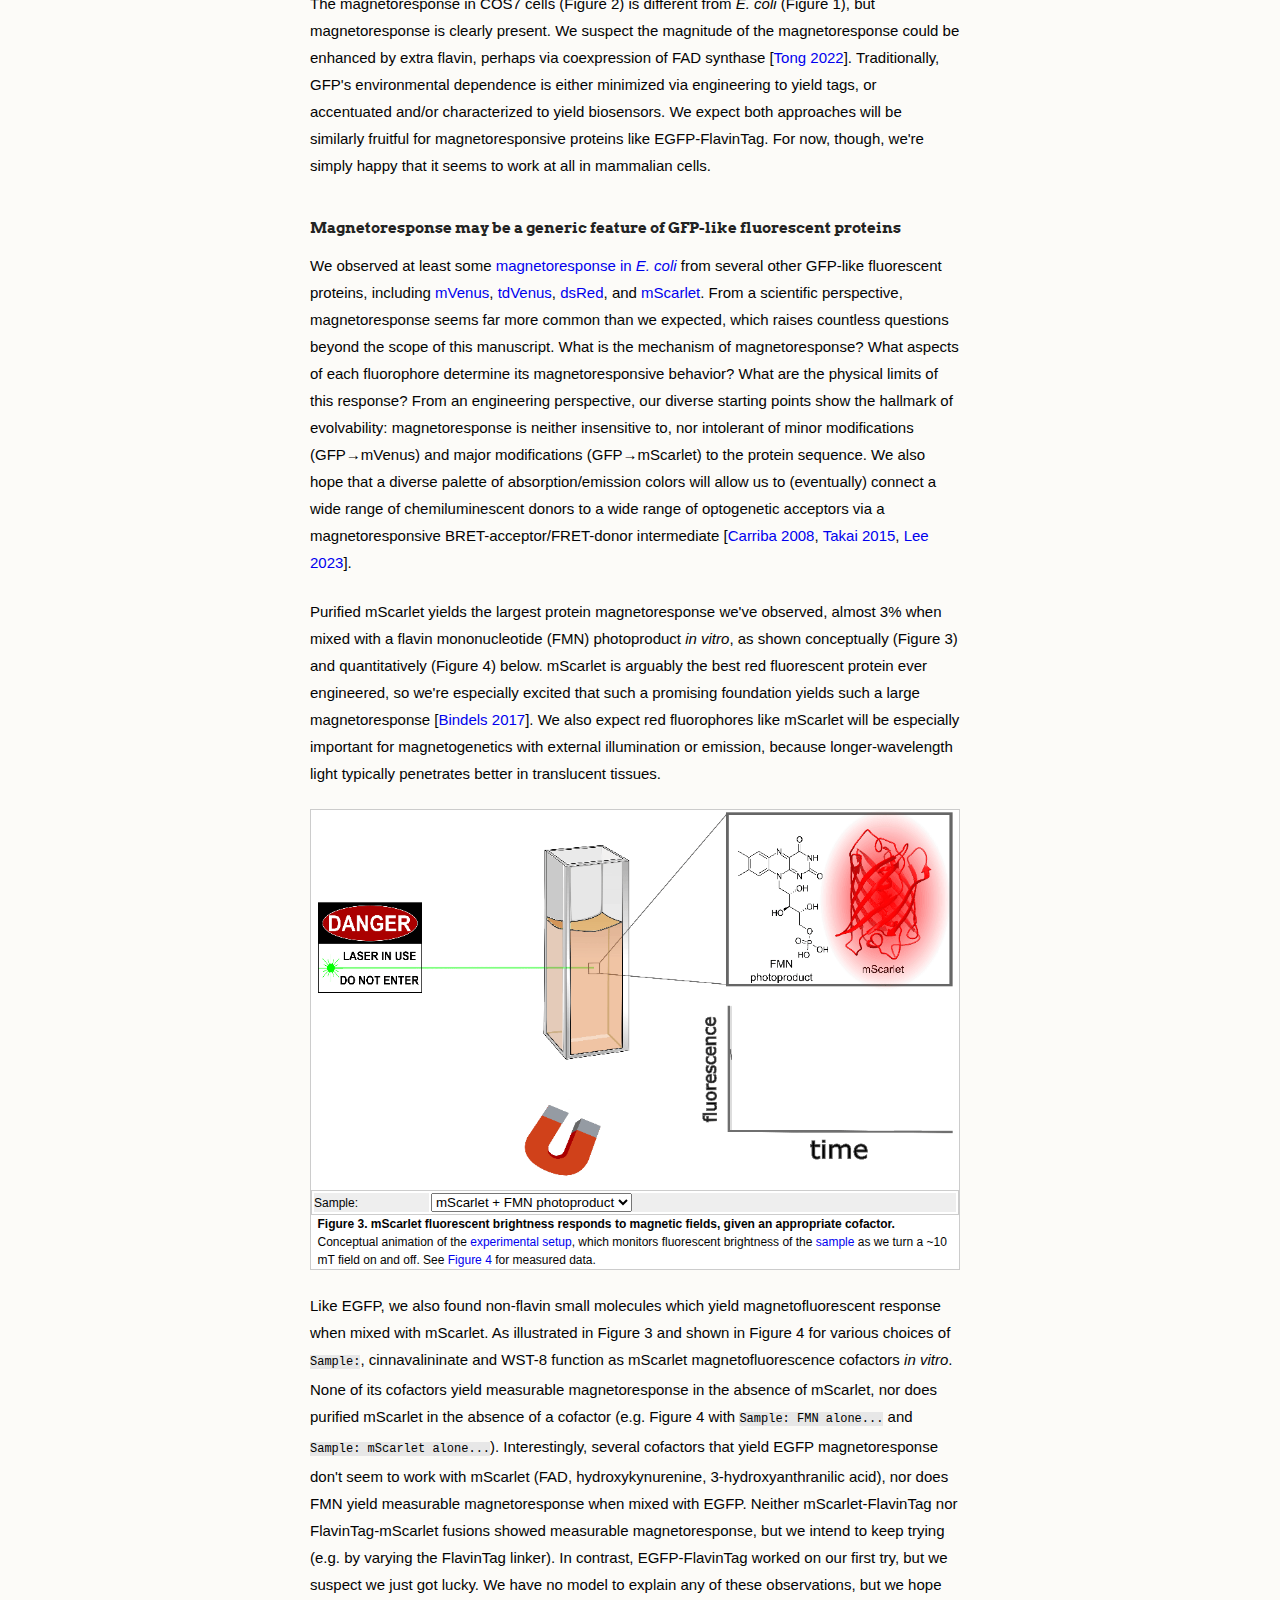
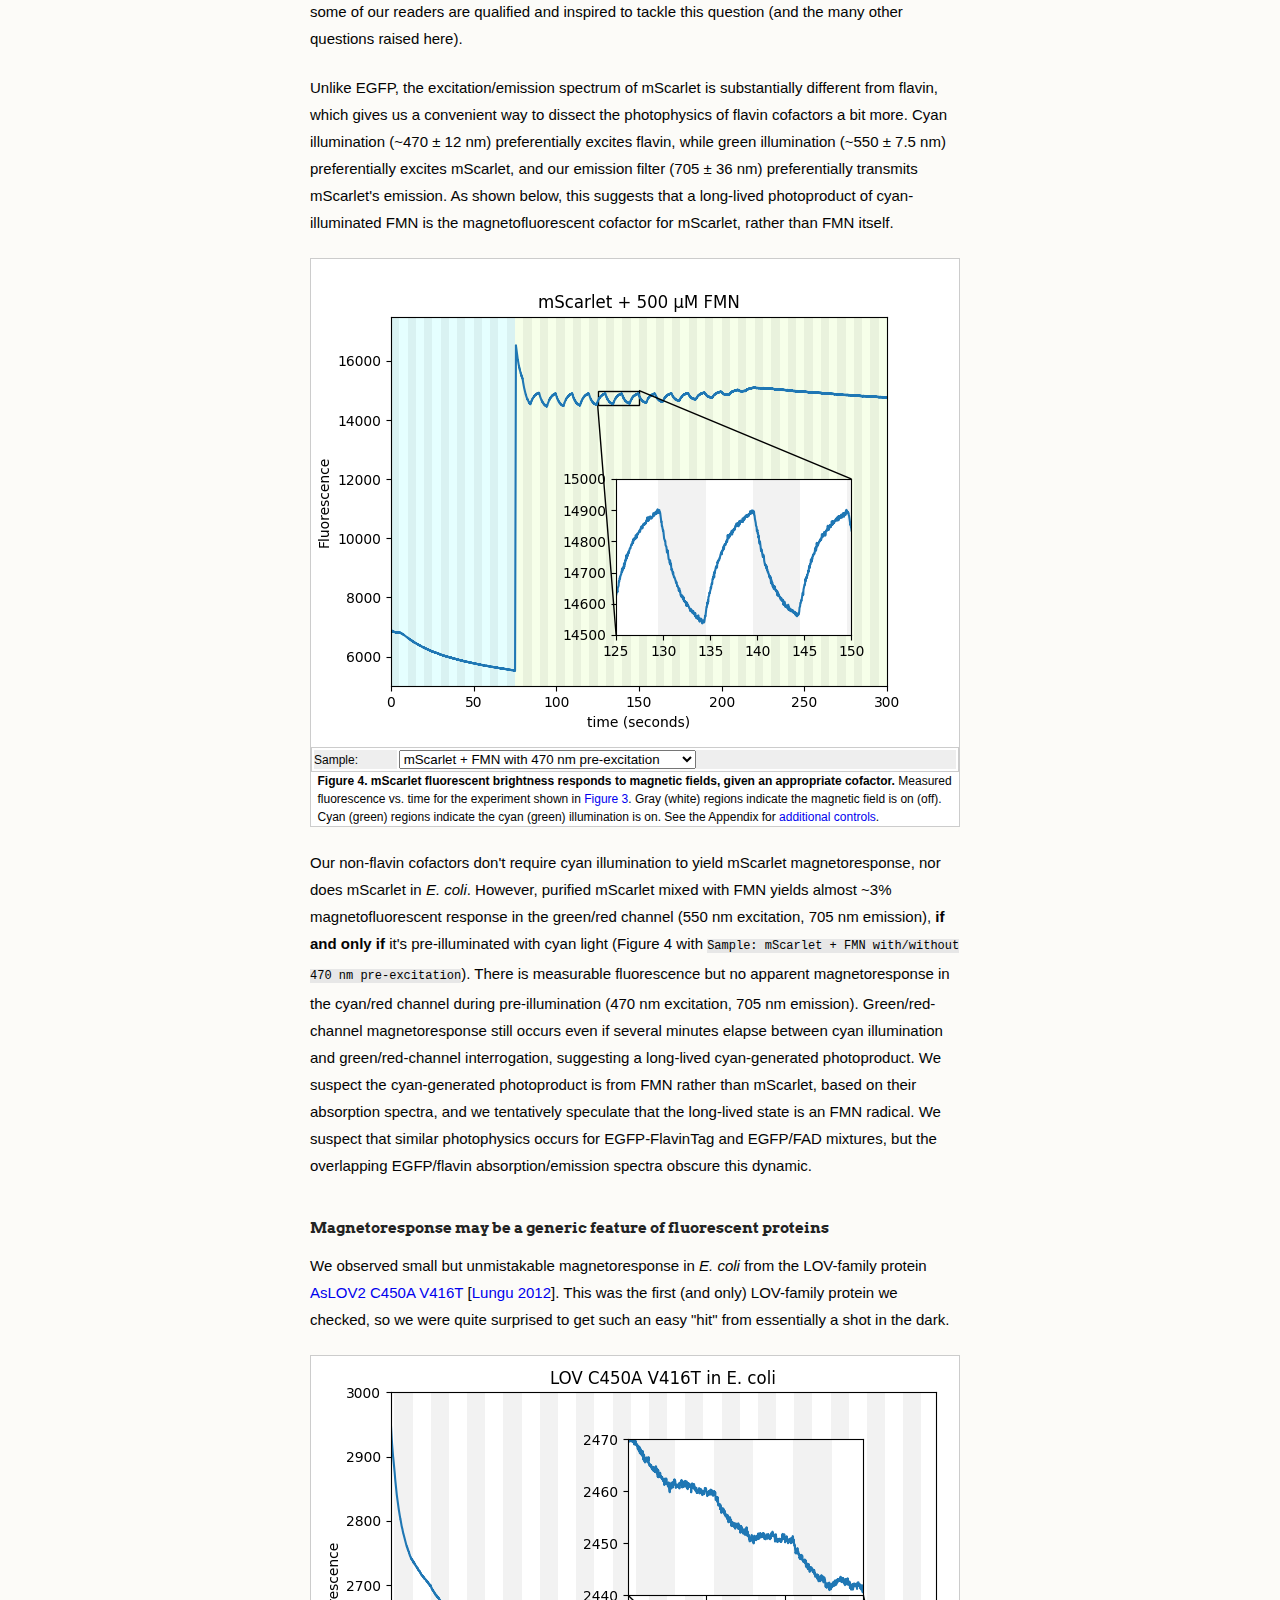
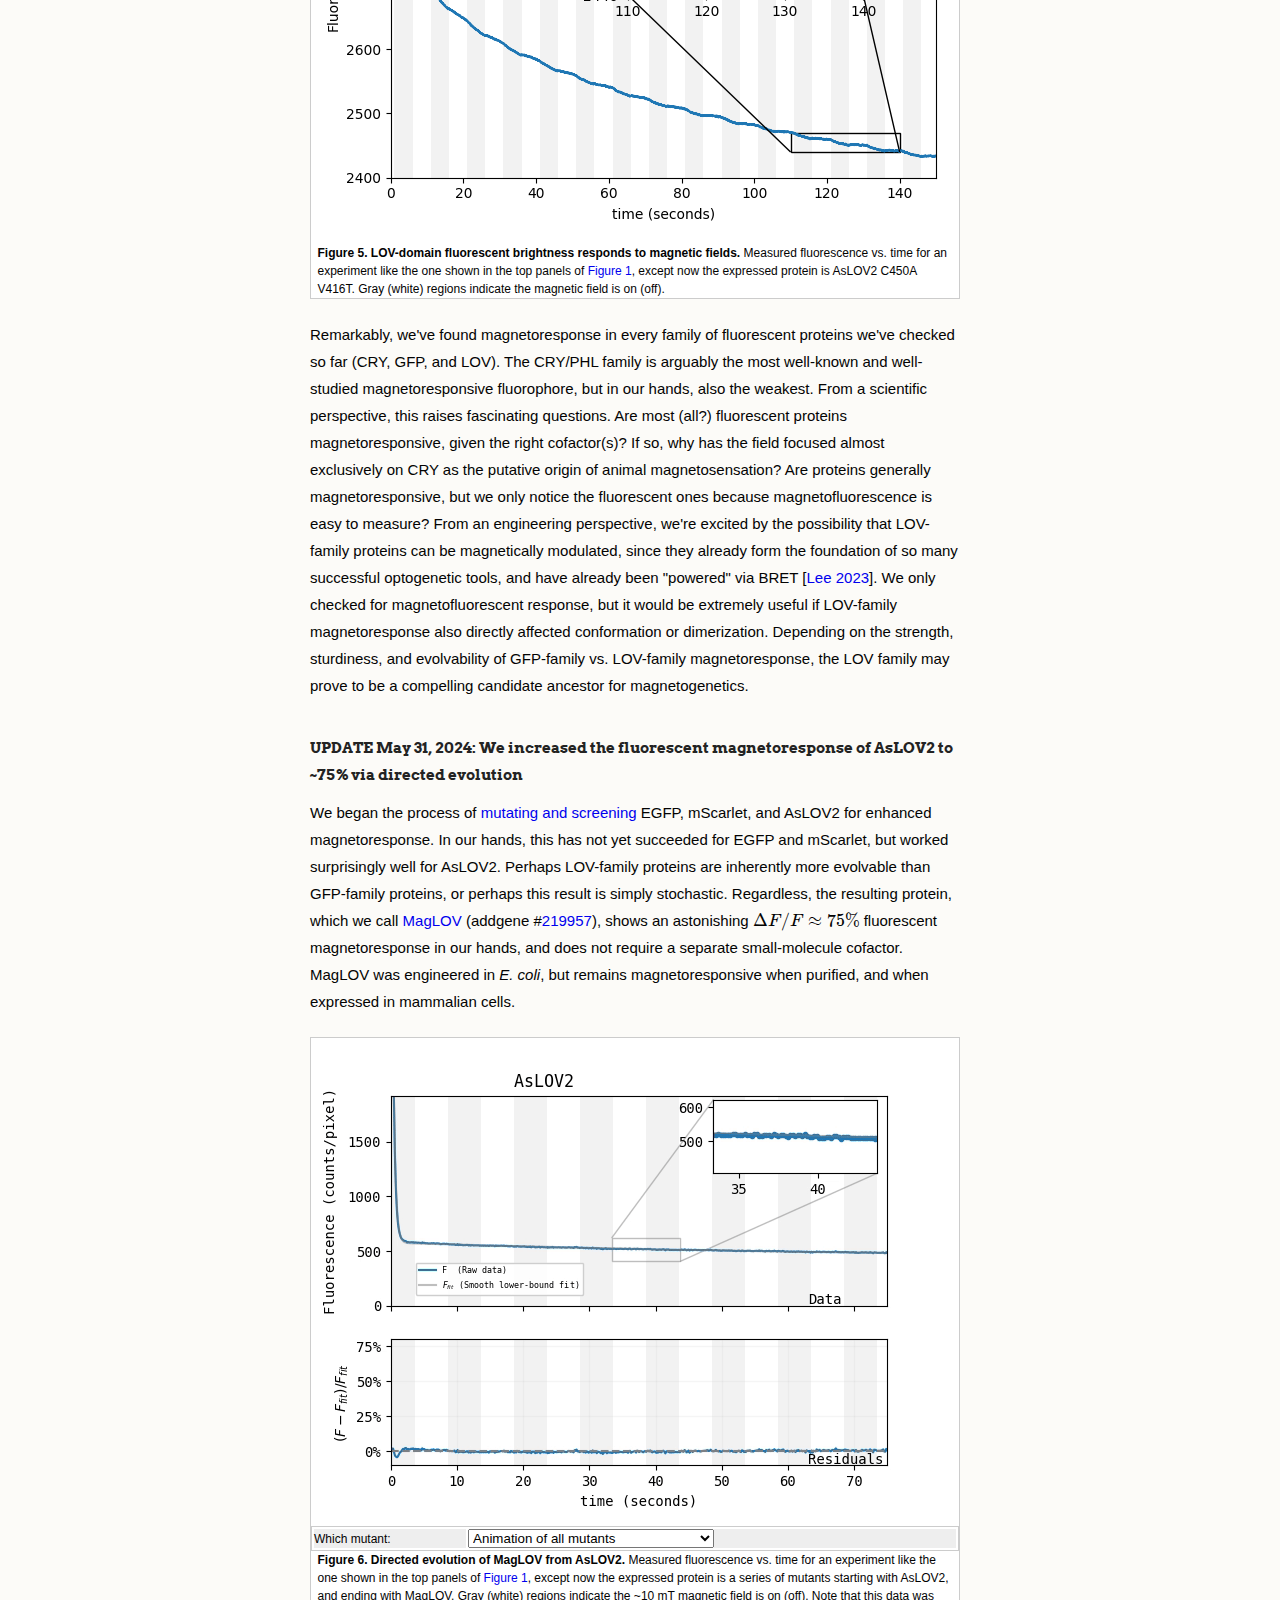
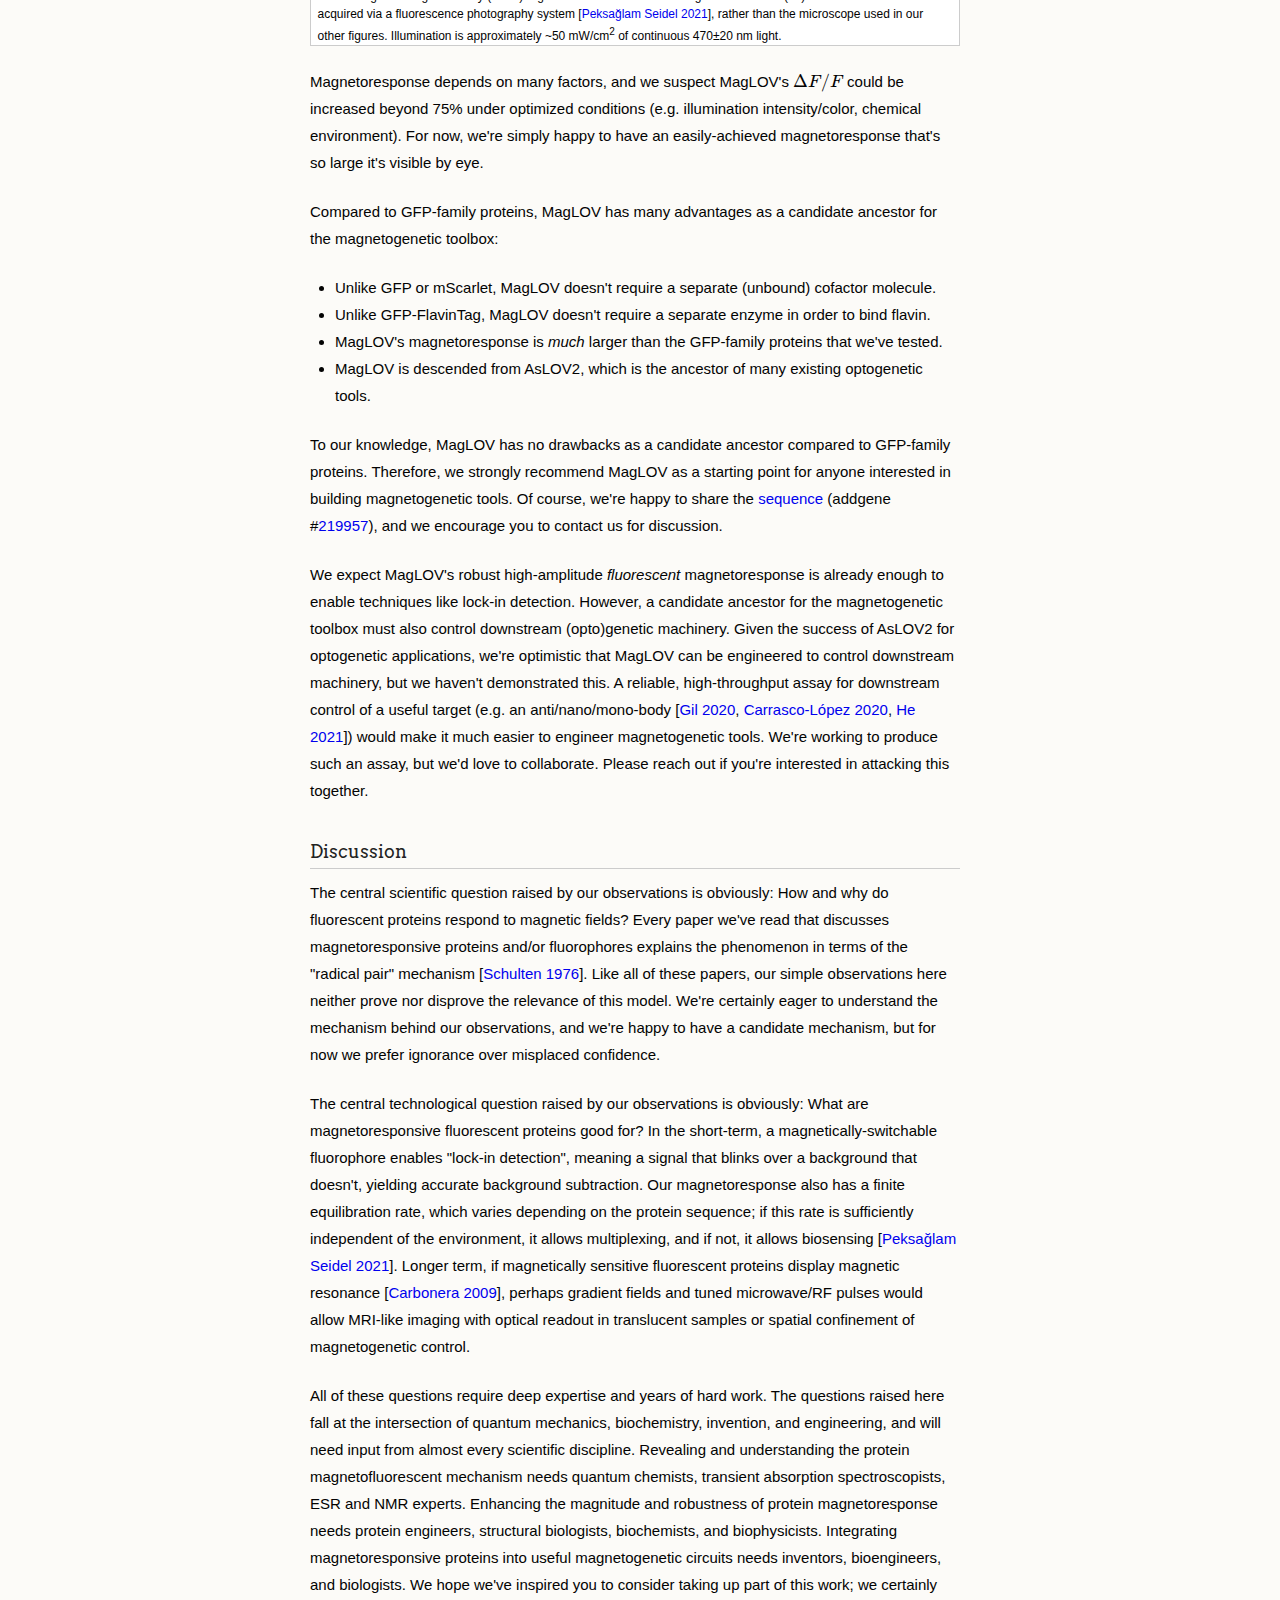
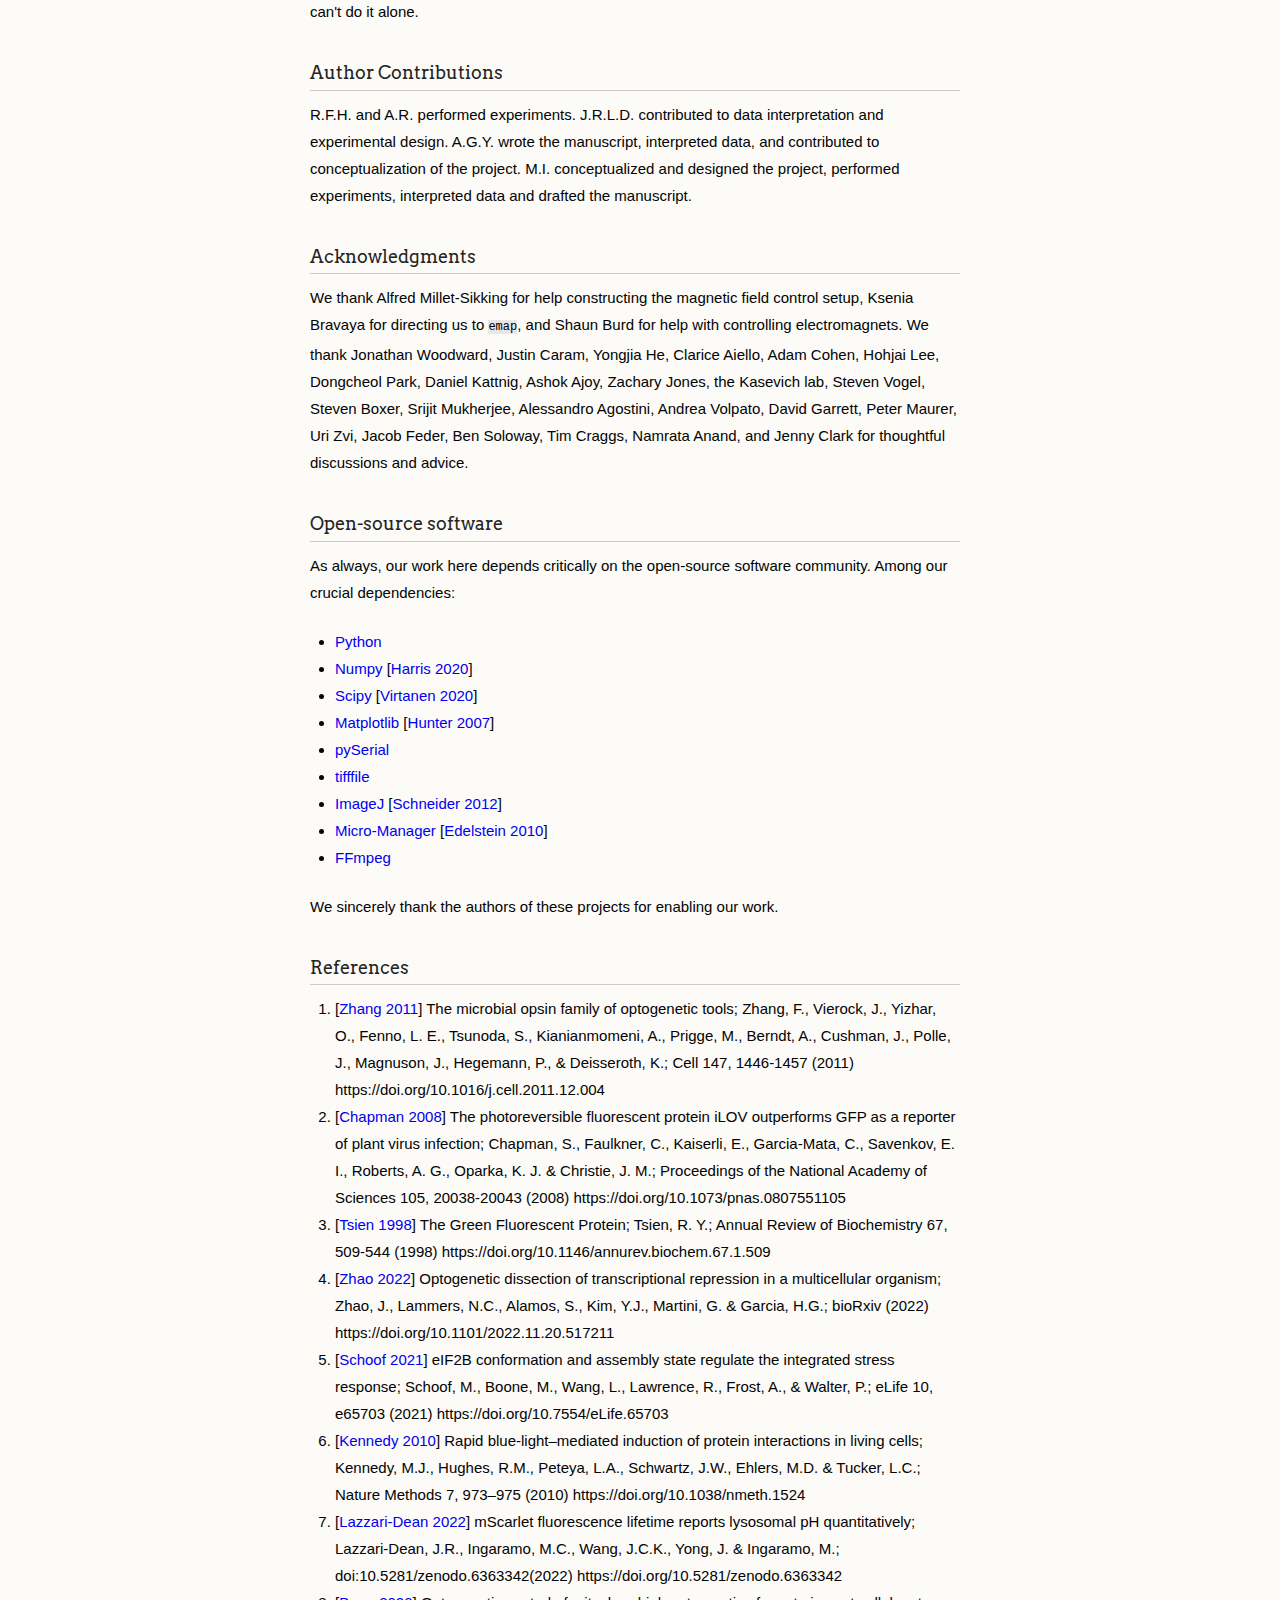
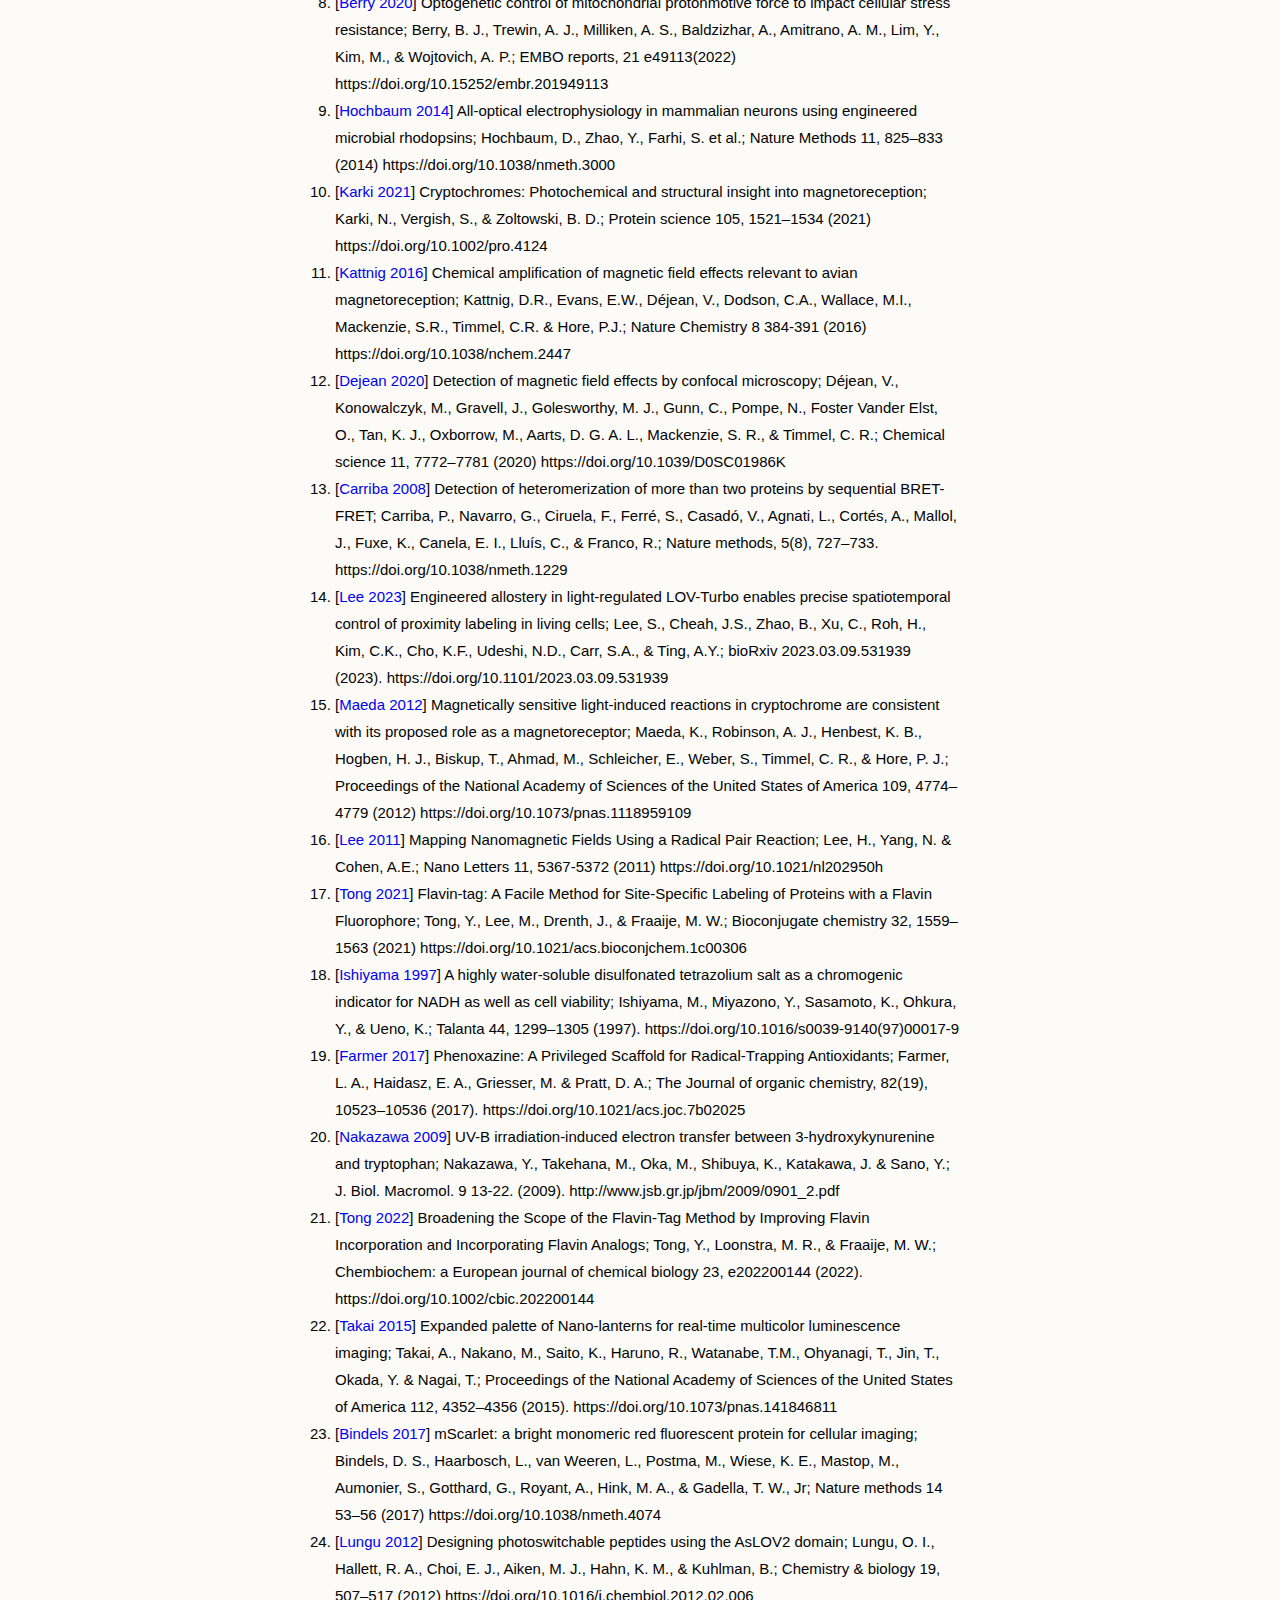
==== commit 500afd69: "MagLOV update" ====
--- a/index.html
+++ b/index.html
@@ -12,15 +12,17 @@
     <base target="_blank">
     <meta charset="utf-8">
     <meta http-equiv="X-UA-Compatible" content="IE=edge">
-    <meta name="citation_title" content="GFP Magnetofluorescence">
+    <meta name="citation_title" content="Magnetic control of the brightness of fluorescent proteins">
     <meta name="citation_author" content="Rebecca Frank Hayward">
+    <meta name="citation_author" content="Ashleen Rai">
     <meta name="citation_author" content="Julia R. Lazzari-Dean">
+    <meta name="citation_author" content="Austin E.Y.T. Lefebvre">
     <meta name="citation_author" content="Andrew G. York">
     <meta name="citation_author" content="Maria Ingaramo">
     <meta name="citation_publication_date" content="2023/07/11">
     <meta name="citation_journal_title" content="Github.io">
     <meta name="citation_pdf_url" content="https://andrewgyork.github.io/gfp_magnetofluorescence/gfp_magnetofluorescence.pdf">
-    <title>GFP Magnetofluorescence</title>
+    <title>Protein Magnetofluorescence</title>
 
     <link rel="stylesheet" href="stylesheets/styles.css">
     <link rel="stylesheet" href="stylesheets/prism.css">
@@ -41,7 +43,7 @@
   <body>
     <div class="wrapper">
       <header>
-        <h1 class="header">GFP Magneto&shy;fluorescence</h1>
+        <h1 class="header">Protein Magneto&shy;fluorescence</h1>
         <ul>
           <li class="download"><a class="buttons" href="https://github.com/AndrewGYork/gfp_magnetofluorescence/archive/refs/heads/main.zip">Download ZIP</a></li>
           <li><a class="buttons github" href="https://github.com/AndrewGYork/gfp_magnetofluorescence">View On GitHub</a></li>
@@ -56,15 +58,15 @@
  -->
 <section>
 <h1>Research article</h1>
-<h2>Magnetic control of GFP-like fluorescent proteins</h2>
-<p class="author_list">Rebecca Frank Hayward, Ashleen Rai, Julia R. Lazzari-Dean, Andrew G. York<sup>*</sup> and Maria Ingaramo<sup>&dagger;</sup></p>
+<h2>Magnetic control of the brightness of fluorescent proteins</h2>
+<p class="author_list">Rebecca Frank Hayward, Ashleen Rai, Julia R. Lazzari-Dean, Austin E.Y.T. Lefebvre, Andrew G. York<sup>*</sup> and Maria Ingaramo<sup>&dagger;</sup></p>
 <p class="author_affiliations">Calico Life Sciences LLC, South San Francisco, CA 94080, USA</p>
 <p class="contact_email"><sup>*</sup>Permanent email: <a href="mailto:andrew.g.york+magnetofluorescence@gmail.com" target="_self">andrew.g.york+magnetofluorescence@gmail.com</a></p>
 <p class="contact_email"><sup>&dagger;</sup>Permanent email: <a href="mailto:maria.del.mar.ingaramo+magnetofluorescence@gmail.com" target="_self">maria.del.mar.ingaramo+magnetofluorescence@gmail.com</a></p>
 
 <p></p>
 <figure>
-<img src="./images/artwork/20230713 Proteins and magnet.jpg" alt="Cover art" id="cover_art">
+<img src="./images/artwork/20230713%20Proteins%20and%20magnet.jpg" alt="Cover art" id="cover_art">
  <figcaption>
   Artwork, a generous gift by Alexey Chizhik
  </figcaption>
@@ -84,12 +86,39 @@
 </p>
 
 <p class="abstract">
-
 We've also discovered weak magnetoresponse from a member of the LOV-domain family. This suggests the possibility that magnetoresponse is a general feature of fluorescent proteins, and not unique to the cryptochrome/<wbr>photolyase family.
 </p>
 
-<h4>Peer review status</h4>
+<p class="abstract">
+<a href="#peer_review_status" target="_self">UPDATE</a>: We've increased the magnetoresponse of <a href="https://www.optobase.org/switches/LOV-domains/AsLOV2/">AsLOV2</a> via <a href="#MagLOV_update" target="_self">directed evolution</a>, yielding a protein
+
+(<a href="./appendix.html#sequences"
+title="
+MLATTLERIE KNFVITDPRL PDNPIIFASD SFLQLTEYSR
+EEILGRNPRF LQGPETDRAT VRKIRDAIDN QTEVTVQLIN
+YTKSGKKFWN LFHVQPMRDQ KGDVQYFIGV KLDGTEHVRD
+AAEREKVMLI KKTAENIMEA AKEL"
+>MagLOV</a>)
+
+with a remarkably large \(\Delta F / F \approx 75\%\). We consider MagLOV to be the <a href="#MagLOV_as_candidate_ancestor" target="_self">most promising candidate ancestor</a> for magnetogenetic tools.
+</p>
+
+<!--
+<h4>Video narrative</h4>
+<figure id="video_narrative_figure">
+<video controls preload loop style="width:100%;" id="video_narrative"> 
+  <source src="./images/video_narrative/magnetogenetics_narrative.mp4" type=video/mp4>
+    Your browser doesn't support HTML5 MP4 video.
+</video>
+ <figcaption><strong>Figure 1: A video version of our story.</strong>
+  This video is intended for a general audience. See the text below for more detail, intended for the specialist.
+ </figcaption>
+</figure><p></p>
+-->
+
+<h4 id="peer_review_status">Peer review status</h4>
 <p class="abstract">Pre-print published: July 11, 2023</p>
+<p class="abstract"><a href="#MagLOV_update" target="_self">Update</a> published: May 31, 2024</p>
 <p>
 Aspects of this work have been reproduced independently by the <a href="https://cohenweb.rc.fas.harvard.edu/">Cohen lab</a> and the <a href="https://maurer-lab.com/">Maurer lab</a>; please contact them for details.
 </p>
@@ -116,7 +145,7 @@
 <p>
 Proteins that interact strongly with electromagnetic fields give us incredible power to reveal and control biology. This “toolbox” is especially mature at optical frequencies, built from a small set of ancestral proteins that evolved to respond to light (e.g. opsins, the LOV domain, GFP) 
 [<a class="citation" href="https://doi.org/10.1016/j.cell.2011.12.004" title="The microbial opsin family of optogenetic tools; Zhang, F., Vierock, J., Yizhar, O., Fenno, L. E., Tsunoda, S., Kianianmomeni, A., Prigge, M., Berndt, A., Cushman, J., Polle, J., Magnuson, J., Hegemann, P., &amp; Deisseroth, K.; Cell 147, 1446-1457 (2011)">Zhang 2011</a>, 
-<a class="citation" href="https://doi.org/10.1073/pnas.0807551105" title="The photoreversible fluorescent protein iLOV outperforms GFP as a reporter of plant virus infection; Chapman, S., Faulkner, C., Kaiserli, E.,  Garcia-Mata, C., avenkov, E. I.,Roberts, A. G., Oparka, K. J.  &amp; Christie, J. M.; Proceedings of the National Academy of Sciences 105, 20038-20043 (2008)">Chapman 2008</a>, 
+<a class="citation" href="https://doi.org/10.1073/pnas.0807551105" title="The photoreversible fluorescent protein iLOV outperforms GFP as a reporter of plant virus infection; Chapman, S., Faulkner, C., Kaiserli, E.,  Garcia-Mata, C., Savenkov, E. I., Roberts, A. G., Oparka, K. J.  &amp; Christie, J. M.; Proceedings of the National Academy of Sciences 105, 20038-20043 (2008)">Chapman 2008</a>, 
 <a class="citation" href="https://doi.org/10.1146/annurev.biochem.67.1.509" title="The Green Fluorescent Protein; Tsien, R. Y.; Annual Review of Biochemistry 67, 509-544 (1998)">Tsien 1998</a>]. 
 Almost any process (e.g. transcription, oligomerization) or quantity (such as pH or voltage) in a transparent model organism (like yeast, C. elegans, HeLa cells) can be measured or manipulated by a highly-engineered derivative of these optically-active ancestors
 [<a class="citation" href="https://doi.org/10.1101/2022.11.20.517211" title="Optogenetic dissection of transcriptional repression in a multicellular organism; Zhao, J., Lammers, N.C., Alamos, S., Kim, Y.J., Martini, G. &amp; Garcia, H.G.; bioRxiv (2022)">Zhao 2022</a>,
@@ -150,14 +179,12 @@
 that showed a staggering ~80% change in a simple organic fluorophore’s brightness, in response to a handheld magnet, at room temperature!
 </p>
 
-<p>
 <figure id="cohen_movie_figure">
 <img src="./images/cohen_movie/magnetofluorescence.gif" alt="Lee et. al magnetoresponse video" id="cohen_movie" style="width:100%">
  <figcaption><strong>Video 1:</strong> Phenanthrene-(CH2)12-O-(CH2)2-dimethylaniline displays an impressive 80% fluorescence change in response to a handheld magnet. Reproduced from 
   [<a class="citation" href="https://doi.org/10.1021/nl202950h" title="Mapping Nanomagnetic Fields Using a Radical Pair Reaction; Lee, H., Yang, N. &amp; Cohen, A.E.; Nano Letters 11, 5367-5372 (2011)">Lee 2011</a>]
  </figcaption>
 </figure><p></p>
-</p>
 
 <p>
 This powerful, robust magnetofluorescent response could easily control downstream optogenetic machinery via FRET. Unfortunately, the fluorophore doesn't work in aqueous solvent. Nonetheless, we were inspired - maybe no protein displays this physics, but it’s not insane to hope one <em>could</em>. 
@@ -205,13 +232,13 @@
 
 
 <figure id="EGFP_figure">
-<img src="./images/cartoon/EGFP_FAD_coli.gif" alt="EGFP magnetoresponse cartoon" id="EGFP_cartoon" width="85%" style="display:block;margin-left:auto;margin-right:auto;">
-<img src="./images/EGFP_bead_figure/pngs/EGFP_FAD_coli.png" alt="EGFP magnetoresponse data" id="EGFP_data"  width="85%" style="display:block;margin-left:auto;margin-right:auto;">
+<img src="./images/cartoon/EGFP_FAD_coli.gif" alt="EGFP magnetoresponse cartoon" id="EGFP_cartoon" style="display:block;margin-left:auto;margin-right:auto;width:85%;">
+<img src="./images/EGFP_bead_figure/pngs/EGFP_FAD_coli.png" alt="EGFP magnetoresponse data" id="EGFP_data" style="display:block;margin-left:auto;margin-right:auto;width:85%;">
 <table class="figure_controls">
   <tr>
   <td>Sample: </td><td><select id="EGFP_figure_selection" onchange="update_EGFP_figure()">
     <option value="EGFP">EGFP alone</option>
-    <option value="EGFP_FAD">EGFP + FAD photoproduct <em>in vitro</em> </option>
+    <option value="EGFP_FAD">EGFP + FAD photoproduct in vitro </option>
     <option value="FAD">FAD alone </option>
     <option value="EGFP_FAD_coli" selected="selected">EGFP-FlavinTag in E. coli</option>
     <option value="EGFP_cinn">EGFP + cinnavalininate</option>
@@ -235,7 +262,7 @@
 </p>
 
 <p>
-Flavins are also the cryptochrome (magneto)fluorescent cofactor. This is highly suggestive, but we don't <em>need</em> flavin; we found several other small molecules which yield magnetofluorescent response when mixed with EGFP. As shown in Figure 1 for various choices of <code>Sample:</code>, hydroxykynurenine, 3-hydroxyanthranilic acid, cinnavalininate, and the tetrazoleum viability stain WST-8 all function as EGFP magnetofluorescence cofactors <em>in vitro</em>, although we find them less convenient than flavin. None of these cofactors yield measurable magnetoresponse in the absence of EGFP (e.g. Figure 1 with <code>Sample: FAD alone</code>), nor does FAD mixed with a <a href="./appendix.html#EGFP_beads_control_figure">non-fluorescent EGFP &#8710;Y66 mutant</a>. We don't know how to predict which molecules will work as magnetofluorescence cofactors, but even our limited observations share features: small molecules with one or more aromatic rings that participate in electron transfer and/or tryptophan metabolism 
+Flavins are also the cryptochrome (magneto)fluorescent cofactor. This is highly suggestive, but we don't <em>need</em> flavin; we found several other small molecules that yield magnetofluorescent response when mixed with EGFP. As shown in Figure 1 for various choices of <code>Sample:</code>, hydroxykynurenine, 3-hydroxyanthranilic acid, cinnavalininate, and the tetrazoleum viability stain WST-8 all function as EGFP magnetofluorescence cofactors <em>in vitro</em>, although we find them less convenient than flavin. None of these cofactors yield measurable magnetoresponse in the absence of EGFP (e.g. Figure 1 with <code>Sample: FAD alone</code>), nor does FAD mixed with a <a href="./appendix.html#EGFP_beads_control_figure">non-fluorescent EGFP &#8710;Y66 mutant</a>. We don't know how to predict which molecules will work as magnetofluorescence cofactors, but even our limited observations share features: small molecules with one or more aromatic rings that participate in electron transfer and/or tryptophan metabolism 
 [<a class="citation" href="https://doi.org/10.1016/s0039-9140(97)00017-9" title="A highly water-soluble disulfonated tetrazolium salt as a chromogenic indicator for NADH as well as cell viability; Ishiyama, M., Miyazono, Y., Sasamoto, K., Ohkura, Y., &amp; Ueno, K.; Talanta 44, 1299–1305 (1997).">Ishiyama 1997</a>,
 <a class="citation" href="https://doi.org/10.1021/acs.joc.7b02025" title="Phenoxazine: A Privileged Scaffold for Radical-Trapping Antioxidants; Farmer, L. A., Haidasz, E. A., Griesser, M. &amp; Pratt, D. A.; The Journal of organic chemistry, 82(19), 10523–10536 (2017).">Farmer 2017</a>,
 <a class="citation" href="http://www.jsb.gr.jp/jbm/2009/0901_2.pdf" title="UV-B irradiation-induced electron transfer between 3-hydroxykynurenine and tryptophan; Nakazawa, Y., Takehana, M., Oka, M., Shibuya, K., Katakawa, J. &amp; Sano, Y.; J. Biol. Macromol. 9 13-22. (2009).">Nakazawa 2009</a>].
@@ -250,8 +277,8 @@
 </p>
 
 <figure id="EGFP_invivo_figure">
-<img src="./images/cartoon/EGFP_FAD_mammalian.gif" alt="EGFP-FlavinTag in mammalian cells figure" id="EGFP_mammalian_cartoon"  width="85%" style="display:block;margin-left:auto;margin-right:auto;">
-<img src="./images/mammalian_cells/x.gif" alt="EGFP mammalian figure" id="EGFP_mammalian_data"width="100%" style="display:block;margin-left:auto;margin-right:auto;">
+<img src="./images/cartoon/EGFP_FAD_mammalian.gif" alt="EGFP-FlavinTag in mammalian cells figure" id="EGFP_mammalian_cartoon" style="display:block;margin-left:auto;margin-right:auto;width:85%;">
+<img src="./images/mammalian_cells/x.gif" alt="EGFP mammalian figure" id="EGFP_mammalian_data" style="display:block;margin-left:auto;margin-right:auto;width:100%;">
  <figcaption>
 
   <strong>Figure 2. EGFP-FlavinTag fluorescent brightness responds to magnetic fields inside living mammalian mitochondria in cultured cells.</strong>
@@ -277,7 +304,7 @@
 Magnetoresponse may be a generic feature of GFP-like fluorescent proteins
 </h4>
 <p>
-We observed at least some <a href="./appendix.html#coli_figure">magnetoresponse in <em>E. coli</em></a> from several other GFP-like fluorescent proteins, including <a href="https://www.fpbase.org/protein/mvenus/">mVenus</a>, <a href="https://doi.org/10.1016/j.bpj.2019.04.014">tdVenus</a>, <a href="https://www.fpbase.org/protein/dsred/">dsRed</a>, and <a href="https://www.fpbase.org/protein/mscarlet/">mScarlet</a>. From a scientific perspective, magnetoresponse seems far more common than we expected, which raises countless questions beyond the scope of this manuscript. What is the mechanism of magnetoresponse? What aspects of each fluorophore determine its magnetoresponsive behavior? What are the physical limits on this response? From an engineering perspective, our diverse starting points show the hallmark of evolvability: magnetoresponse is neither insensitive to, nor intolerant of minor modifications (GFP&rarr;mVenus) and major modifications (GFP&rarr;mScarlet) to the protein sequence. We also hope that a diverse palette of absorption/emission colors will allow us to (eventually) connect a wide range of chemiluminescent donors to a wide range of optogenetic acceptors via a magnetoresponsive BRET-acceptor/FRET-donor intermediate
+We observed at least some <a href="./appendix.html#coli_figure">magnetoresponse in <em>E. coli</em></a> from several other GFP-like fluorescent proteins, including <a href="https://www.fpbase.org/protein/mvenus/">mVenus</a>, <a href="https://doi.org/10.1016/j.bpj.2019.04.014">tdVenus</a>, <a href="https://www.fpbase.org/protein/dsred/">dsRed</a>, and <a href="https://www.fpbase.org/protein/mscarlet/">mScarlet</a>. From a scientific perspective, magnetoresponse seems far more common than we expected, which raises countless questions beyond the scope of this manuscript. What is the mechanism of magnetoresponse? What aspects of each fluorophore determine its magnetoresponsive behavior? What are the physical limits of this response? From an engineering perspective, our diverse starting points show the hallmark of evolvability: magnetoresponse is neither insensitive to, nor intolerant of minor modifications (GFP&rarr;mVenus) and major modifications (GFP&rarr;mScarlet) to the protein sequence. We also hope that a diverse palette of absorption/emission colors will allow us to (eventually) connect a wide range of chemiluminescent donors to a wide range of optogenetic acceptors via a magnetoresponsive BRET-acceptor/FRET-donor intermediate
  [<a class="citation" href="https://doi.org/10.1038/nmeth.1229" title="Detection of heteromerization of more than two proteins by sequential BRET-FRET; Carriba, P., Navarro, G., Ciruela, F., Ferré, S., Casadó, V., Agnati, L., Cortés, A., Mallol, J., Fuxe, K., Canela, E. I., Lluís, C., &amp; Franco, R.; Nature methods, 5(8), 727–733.">Carriba 2008</a>,
  <a class="citation" href="https://doi.org/10.1073/pnas.141846811" title="Expanded palette of Nano-lanterns for real-time multicolor luminescence imaging; Takai, A., Nakano, M., Saito, K., Haruno, R., Watanabe, T.M., Ohyanagi, T., Jin, T., Okada, Y. &amp; Nagai, T.; Proceedings of the National Academy of Sciences of the United States of America 112, 4352–4356 (2015).">Takai 2015</a>,
  <a class="citation" href="https://doi.org/10.1101/2023.03.09.531939" title="Engineered allostery in light-regulated LOV-Turbo enables precise spatiotemporal control of proximity labeling in living cells; Lee, S., Cheah, J.S., Zhao, B., Xu, C., Roh, H., Kim, C.K., Cho, K.F., Udeshi, N.D., Carr, S.A., &amp; Ting, A.Y.; bioRxiv 2023.03.09.531939 (2023).">Lee 2023</a>].
@@ -314,7 +341,7 @@
 </p>
 
 <p>
-Unlike EGFP, the excitation/emission spectrum of mScarlet is substantially different from flavin, which gives us a convenient way to dissect the photophysics of flavin cofactors a bit more. Cyan illumination (~470 &plusmn; 12 nm) preferentially excites flavin, while green illumination (~550 &plusmn; 7.5 nm) preferentially excites mScarlet, and our emission filter (705 &plusmn 36 nm) preferentially transmits mScarlet's emission. As shown below, this suggests that a long-lived photoproduct of cyan-illuminated FMN is the magnetofluorescent cofactor for mScarlet, rather than FMN itself. 
+Unlike EGFP, the excitation/emission spectrum of mScarlet is substantially different from flavin, which gives us a convenient way to dissect the photophysics of flavin cofactors a bit more. Cyan illumination (~470 &plusmn; 12 nm) preferentially excites flavin, while green illumination (~550 &plusmn; 7.5 nm) preferentially excites mScarlet, and our emission filter (705 &plusmn; 36 nm) preferentially transmits mScarlet's emission. As shown below, this suggests that a long-lived photoproduct of cyan-illuminated FMN is the magnetofluorescent cofactor for mScarlet, rather than FMN itself. 
 </p>
 
 
@@ -352,20 +379,17 @@
 </h4>
 
 <p>
-We observed small but unmistakable magnetoresponse in <em>E. coli</em> from the LOV-family protein <a href="./appendix.html#sequences">AsLOV C450A V416T</a>
+We observed small but unmistakable magnetoresponse in <em>E. coli</em> from the LOV-family protein <a href="./appendix.html#sequences">AsLOV2 C450A V416T</a>
 [<a class="citation" href="https://doi.org/10.1016/j.chembiol.2012.02.006
 " title="Designing photoswitchable peptides using the AsLOV2 domain; Lungu, O. I., Hallett, R. A., Choi, E. J., Aiken, M. J., Hahn, K. M., &amp; Kuhlman, B.; Chemistry & biology 19, 507–517 (2012)">Lungu 2012</a>].
 This was the first (and only) LOV-family protein we checked, so we were quite surprised to get such an easy "hit" from essentially a shot in the dark. 
 </p>
 
 <figure id="LOV_figure">
-<img src="./images/e_coli/LOV_coli_main.png" alt="LOV domain figure" id="LOV_figure">
+<img src="./images/e_coli/LOV_coli_main.png" alt="LOV domain figure" id="LOV">
  <figcaption>
-
-
   <strong>Figure 5. LOV-domain fluorescent brightness responds to magnetic fields.</strong>
-  Measured fluorescence vs. time for an experiment like the one shown in the top panels of <a href="#EGFP_figure" target="_self">Figure 1</a>, except now the expressed protein is AsLOV C450A V416T. Gray (white) regions indicate the magnetic field is on (off).
-
+  Measured fluorescence vs. time for an experiment like the one shown in the top panels of <a href="#EGFP_figure" target="_self">Figure 1</a>, except now the expressed protein is AsLOV2 C450A V416T. Gray (white) regions indicate the magnetic field is on (off).
  </figcaption>
 </figure><p></p>
 
@@ -373,7 +397,81 @@
 Remarkably, we've found magnetoresponse in every family of fluorescent proteins we've checked so far (CRY, GFP, and LOV). The CRY/PHL family is arguably the most well-known and well-studied magnetoresponsive fluorophore, but in our hands, also the weakest. From a scientific perspective, this raises fascinating questions. Are most (all?) fluorescent proteins magnetoresponsive, given the right cofactor(s)? If so, why has the field focused almost exclusively on CRY as the putative origin of animal magnetosensation? Are proteins generally magnetoresponsive, but we only notice the fluorescent ones because magnetofluorescence is easy to measure? From an engineering perspective, we're excited by the possibility that LOV-family proteins can be magnetically modulated, since they already form the foundation of so many successful optogenetic tools, and have already been "powered" via BRET 
 [<a class="citation" href="https://doi.org/10.1101/2023.03.09.531939" title="Engineered allostery in light-regulated LOV-Turbo enables precise spatiotemporal control of proximity labeling in living cells; Lee, S., Cheah, J.S., Zhao, B., Xu, C., Roh, H., Kim, C.K., Cho, K.F., Udeshi, N.D., Carr, S.A., &amp; Ting, A.Y.; bioRxiv 2023.03.09.531939 (2023).">Lee 2023</a>]. We only checked for magnetofluorescent response, but it would be extremely useful if LOV-family magnetoresponse also directly affected conformation or dimerization. Depending on the strength, sturdiness, and evolvability of GFP-family vs. LOV-family magnetoresponse, the LOV family may prove to be a compelling candidate ancestor for magnetogenetics.
 </p>
- 
+
+<h4 id="MagLOV_update">
+UPDATE May 31, 2024: We increased the fluorescent magnetoresponse of AsLOV2 to ~75% via directed evolution
+</h4>
+
+<p>We began the process of <a href="./appendix.html#MagLOV_engineering">mutating and screening</a> EGFP, mScarlet, and AsLOV2 for enhanced magnetoresponse. In our hands, this has not yet succeeded for EGFP and mScarlet, but worked surprisingly well for AsLOV2. Perhaps LOV-family proteins are inherently more evolvable than GFP-family proteins, or perhaps this result is simply stochastic. Regardless, the resulting protein, which we call
+<a href="./appendix.html#sequences"
+title="
+MLATTLERIE KNFVITDPRL PDNPIIFASD SFLQLTEYSR
+EEILGRNPRF LQGPETDRAT VRKIRDAIDN QTEVTVQLIN
+YTKSGKKFWN LFHVQPMRDQ KGDVQYFIGV KLDGTEHVRD
+AAEREKVMLI KKTAENIMEA AKEL"
+>MagLOV</a>
+(addgene #<a href="https://www.addgene.org/219957/">219957</a>),
+shows an astonishing \(\Delta F / F \approx 75\%\) fluorescent magnetoresponse in our hands, and does not require a separate small-molecule cofactor. MagLOV was engineered in <em>E. coli</em>, but remains magnetoresponsive when purified, and when expressed in mammalian cells.
+</p>
+
+<figure id="MagLOV_evolution_figure">
+<img src="./images/MagLOV_figure/animation.gif" alt="MagLOV data" id="MagLOV_evolution">
+<table class="figure_controls">
+  <tr>
+  <td>Which mutant: </td><td><select id="MagLOV_traces" onchange="update_MagLOV_figure()">
+    <option value="animation.gif" selected="selected">Animation of all mutants</option>
+    <option value="1.png">Background (e. coli autofluorescence)</option>
+    <option value="2.png">AsLOV2</option>
+    <option value="3.png">Round 0</option>
+    <option value="4.png">Round 1</option>
+    <option value="5.png">Round 2</option>
+    <option value="6.png">Round 3</option>
+    <option value="7.png">Round 4</option>
+    <option value="8.png">Round 5</option>
+    <option value="9.png">Round 6 (MagLOV)</option>
+  </select></td>
+    </tr>
+</table>
+ <figcaption> 
+  <strong>Figure 6. Directed evolution of MagLOV from AsLOV2.</strong>
+  Measured fluorescence vs. time for an experiment like the one shown in the top panels of <a href="#EGFP_figure" target="_self">Figure 1</a>, except now the expressed protein is a series of mutants starting with AsLOV2, and ending with MagLOV. Gray (white) regions indicate the ~10 mT magnetic field is on (off). Note that this data was acquired via a fluorescence photography system
+  
+[<a class="citation" href="https://doi.org/10.5281/zenodo.5810930" title="Relaxation Sensors; Peksağlam Seidel, Z. Wang, J.C.K., Riegler, J., York, A.G. and Ingaramo, M.; (2021).">Peksağlam Seidel 2021</a>],
+
+rather than the microscope used in our other figures. Illumination is approximately ~50 mW/cm<sup>2</sup> of continuous 470&plusmn;20 nm light.
+ </figcaption>
+</figure>
+<p></p>
+
+<p>
+Magnetoresponse depends on many factors, and we suspect MagLOV's \(\Delta F / F\) could be increased beyond 75% under optimized conditions (e.g. illumination intensity/color, chemical environment). For now, we're simply happy to have an easily-achieved magnetoresponse that's so large it's visible by eye.
+</p>
+
+<p id="MagLOV_as_candidate_ancestor">
+Compared to GFP-family proteins, MagLOV has many advantages as a candidate ancestor for the magnetogenetic toolbox:
+</p> 
+<ul>
+<li>Unlike GFP or mScarlet, MagLOV doesn't require a separate (unbound) cofactor molecule.</li>
+<li>Unlike GFP-FlavinTag, MagLOV doesn't require a separate enzyme in order to bind flavin.</li>
+<li>MagLOV's magnetoresponse is <em>much</em> larger than the GFP-family proteins that we've tested.</li>
+<li>MagLOV is descended from AsLOV2, which is the ancestor of many existing optogenetic tools.</li>
+</ul>
+
+<p>To our knowledge, MagLOV has no drawbacks as a candidate ancestor compared to GFP-family proteins. Therefore, we strongly recommend MagLOV as a starting point for anyone interested in building magnetogenetic tools. Of course, we're happy to share the <a href="./appendix.html#sequences">sequence</a> (addgene #<a href="https://www.addgene.org/219957/">219957</a>), and we encourage you to contact us for discussion.</p>
+
+
+<p>
+We expect MagLOV's robust high-amplitude <em>fluorescent</em> magnetoresponse is already enough to enable techniques like lock-in detection. However, a candidate ancestor for the magnetogenetic toolbox must also control downstream (opto)genetic machinery. Given the success of AsLOV2 for optogenetic applications, we're optimistic that MagLOV can be engineered to control downstream machinery, but we haven't demonstrated this. A reliable, high-throughput assay for downstream control of a useful target (e.g. an anti/nano/mono-body 
+
+[<a class="citation" href="https://doi.org/10.1038/s41467-020-17836-8" title="Optogenetic control of protein binding using light-switchable nanobodies; Agnieszka A. Gil, César Carrasco-López, Liyuan Zhu, Evan M. Zhao, Pavithran T. Ravindran, Maxwell Z. Wilson, Alexander G. Goglia, José L. Avalos & Jared E. Toettcher; Nature Communications volume 11, Article number: 4044 (2020).">Gil 2020</a>,
+
+<a class="citation" href="https://doi.org/10.1038/s41467-020-17837-7" title="Development of light-responsive protein binding in the monobody non-immunoglobulin scaffold; César Carrasco-López, Evan M. Zhao, Agnieszka A. Gil, Nathan Alam, Jared E. Toettcher & José L. Avalos; Nature Communications volume 11, Article number: 4045 (2020)">Carrasco-López 2020</a>,
+
+<a class="citation" href="https://doi.org/10.1002/adbi.202000541" title="Design of Smart Antibody Mimetics with Photosensitive Switches; Lian He, Peng Tan, Yun Huang, Yubin Zhou;  Adv. Biology 5, 2000541 (2021)">He 2021</a>])
+
+would make it much easier to engineer magnetogenetic tools. We're working to produce such an assay, but we'd love to collaborate. Please reach out if you're interested in attacking this together.
+</p>
+
 <h3>Discussion</h3>
 
 <p>
@@ -388,15 +486,15 @@
 </p>
 
 <p>
-All of these questions require deep expertise and years of hard work. The questions raised here fall at the intersection of quantum mechanics, biochemistry, invention, and engineering, and will need input from almost every scientific discipline. Revealing and understanding the GFP magnetofluorescent mechanism needs quantum chemists, transient absorption spectroscopists, ESR and NMR experts. Enhancing the magnitude and robustness of GFP magnetoresponse needs protein engineers, structural biologists, biochemists, and biophysicists. Integrating magnetoresponsive proteins into useful magnetogenetic circuits needs inventors, bioengineers, and biologists. We hope we've inspired you to consider taking up part of this work; we certainly can't do it alone.
+All of these questions require deep expertise and years of hard work. The questions raised here fall at the intersection of quantum mechanics, biochemistry, invention, and engineering, and will need input from almost every scientific discipline. Revealing and understanding the protein magnetofluorescent mechanism needs quantum chemists, transient absorption spectroscopists, ESR and NMR experts. Enhancing the magnitude and robustness of protein magnetoresponse needs protein engineers, structural biologists, biochemists, and biophysicists. Integrating magnetoresponsive proteins into useful magnetogenetic circuits needs inventors, bioengineers, and biologists. We hope we've inspired you to consider taking up part of this work; we certainly can't do it alone.
 </p>
 
 
 <h3>Author Contributions</h3>
 R.F.H. and A.R. performed experiments. J.R.L.D. contributed to data interpretation and experimental design. A.G.Y. wrote the manuscript, interpreted data, and contributed to conceptualization of the project. M.I. conceptualized and designed the project, performed experiments, interpreted data and drafted the manuscript. 
 
-<h3>Acknowledgements</h3>
-<p> We thank Alfred Millet-Sikking for help constructing the magnetic field control set up, Ksenia Bravaya for directing us to <a href="https://emap.bu.edu/"><code>emap</code></a>, and Shaun Burd for help with controlling electromagnets. We thank Justin Caram, Yongjia He, Clarice Aiello, Adam Cohen, Hohjai Lee, Dongcheol Park, Daniel Kattnig, Ashok Ajoy, Zachary Jones, the Kasevich lab, Steven Vogel, Steven Boxer, Srijit Mukherjee, Alessandro Agostini, Andrea Volpato, David Garrett, Peter Maurer, Uri Zvi, Jacob Feder, Ben Soloway, Tim Craggs, Namrata Anand, and Jenny Clark for thoughtful discussions and advice.
+<h3>Acknowledgments</h3>
+<p> We thank Alfred Millet-Sikking for help constructing the magnetic field control setup, Ksenia Bravaya for directing us to <a href="https://emap.bu.edu/"><code>emap</code></a>, and Shaun Burd for help with controlling electromagnets. We thank Jonathan Woodward, Justin Caram, Yongjia He, Clarice Aiello, Adam Cohen, Hohjai Lee, Dongcheol Park, Daniel Kattnig, Ashok Ajoy, Zachary Jones, the Kasevich lab, Steven Vogel, Steven Boxer, Srijit Mukherjee, Alessandro Agostini, Andrea Volpato, David Garrett, Peter Maurer, Uri Zvi, Jacob Feder, Ben Soloway, Tim Craggs, Namrata Anand, and Jenny Clark for thoughtful discussions and advice.
 </p>
 
 
